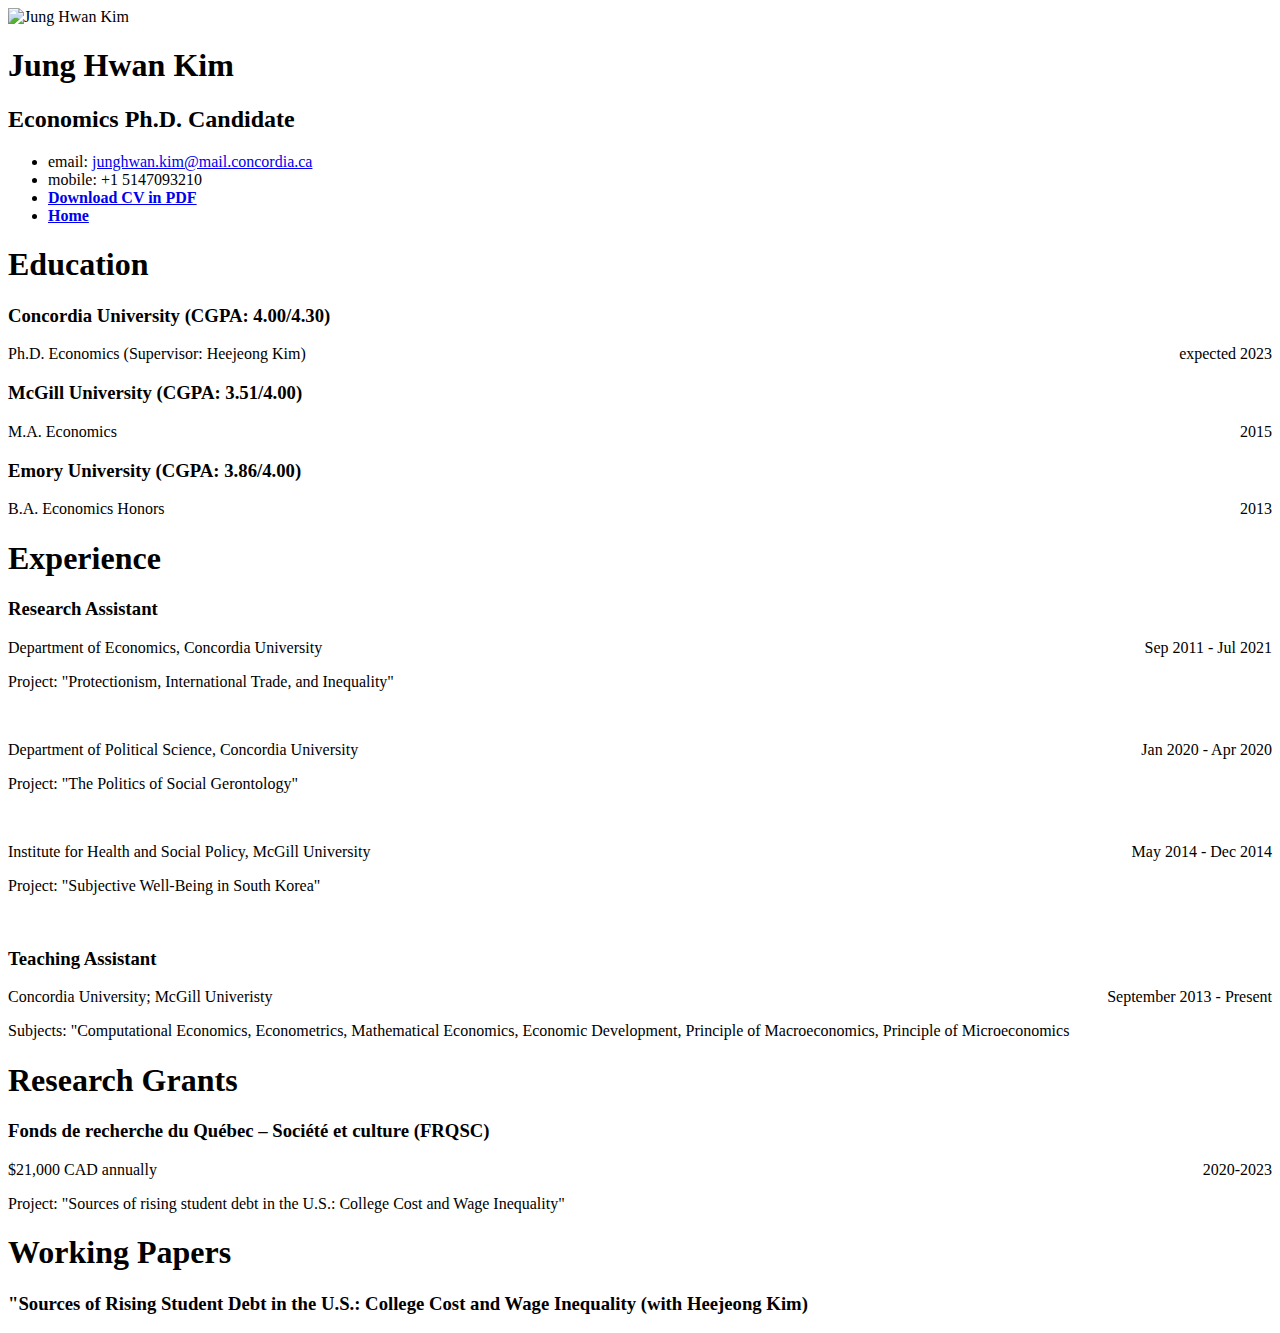
==== CV.html @ 9af3f4ea "Update CV.html" ====
<!DOCTYPE html>
<html>
<head>
<title>Jung Hwan Kim - Curriculum Vitae</title>

<meta name="viewport" content="width=device-width"/>
<meta name="description" content="The Curriculum Vitae of Jung Hwan Kim."/>
<meta charset="UTF-8"> 

<link rel="stylesheet" href="css/styles_cv.css">
<link href='http://fonts.googleapis.com/css?family=Rokkitt:400,700|Lato:400,300' rel='stylesheet' type='text/css'>

</head>
<body id="top">

<div id="cv" class="instaFade">
	<div class="mainDetails">
		<div id="headshot" class="quickFade">
			<img src="headshot.png" alt="Jung Hwan Kim" />		
		</div>
		
		<div id="name">
			<h1 class="quickFade delayTwo">Jung Hwan Kim</h1>
			<h2 class="quickFade delayThree">Economics Ph.D. Candidate</h2>
		</div>
		
		<div id="contactDetails" class="quickFade delayFour">
			<ul>
				<li>email: <a href="mailto:junghwan.kim@mail.concordia.ca" target="_blank">junghwan.kim@mail.concordia.ca</a></li>
				<li>mobile: +1 5147093210</li>
				<li><a href="cv_june2022_1.pdf"><b>Download CV in PDF</b></a></li>
				<li><a href="index.html"><b>Home</b></a></li>
			</ul>
		</div>
		<div class="clear"></div>
	</div>
	
	<div id="mainArea" class="quickFade delayFive">
		
		<section>
			<div class="sectionTitle">
				<h1>Education</h1>
			</div>
			
			<div class="sectionContent">
				<article>
					<h3>Concordia University (CGPA: 4.00/4.30) </h3>
					<p class="subDetails" style="text-align:left;"> Ph.D. Economics (Supervisor: Heejeong Kim)
						<span style="float:right;"> expected 2023
						</span>
					</p>
				</article>
				
				<article>
					<h3>McGill University (CGPA: 3.51/4.00) </h3>
					<p class="subDetails" style="text-align:left;"> M.A. Economics
						<span style="float:right;"> 2015
						</span>
					</p>
				</article>

				<article>
					<h3>Emory University (CGPA: 3.86/4.00) </h3>
					<p class="subDetails" style="text-align:left;"> B.A. Economics Honors
						<span style="float:right;"> 2013
						</span>
					</p>
				</article>
				
			</div>
			<div class="clear"></div>
		</section>	
		
		
		<section>
			<div class="sectionTitle">
				<h1>Experience</h1>
			</div>
			
			<div class="sectionContent">
				<article>
					<h3>Research Assistant</h3>
					<p class="subDetails" style="text-align:left;">Department of Economics, Concordia University
						<span style="float:right;"> Sep 2011 - Jul 2021
						</span>
					</p> 
					<p class="Details"> Project: "Protectionism, International Trade, and Inequality" </p><br>

					<p class="subDetails" style="text-align:left;">Department of Political Science, Concordia University
						<span style="float:right;"> Jan 2020 - Apr 2020
						</span>
					</p> 
					<p class="Details"> Project: "The Politics of Social Gerontology" </p><br>
					
					<p class="subDetails" style="text-align:left;">Institute for Health and Social Policy, McGill University
						<span style="float:right;"> May 2014 - Dec 2014
						</span>
					</p> 
        				<p class="Details"> Project: "Subjective Well-Being in South Korea" </p><br>				
				</article>
				
				<article>
					<h3>Teaching Assistant</h3>
					<p class="subDetails" style="text-align:left;"> Concordia University; McGill Univeristy
						<span style="float:right;"> September 2013 - Present
						</span>
					</p>
					<p class="Details"> Subjects: "Computational Economics, Econometrics, Mathematical Economics, 
						Economic Development, Principle of Macroeconomics, Principle of Microeconomics </p>
				</article>
			</div>
			<div class="clear"></div>
		</section>
			
		<section>
			<article>
				<div class="sectionTitle">
					<h1>Research Grants</h1>
				</div>
				
				<div class="sectionContent">
				<article>
					<h3>Fonds de recherche du Québec – Société et culture (FRQSC)</h3>
					<p class="subDetails" style="text-align:left;"> $21,000 CAD annually
						<span style="float:right;"> 2020-2023
						</span>
					</p>
					<p class="Details"> Project: "Sources of rising student debt in the U.S.: College Cost and Wage Inequality"</p>
				</article>
				</div>
			</article>
			<div class="clear"></div>
		</section>
		
		<section>
			<article>
				<div class="sectionTitle">
					<h1>Working Papers</h1>
				</div>
				
				<div class="sectionContent">
				<article>
					<h3>"Sources of Rising Student Debt in the U.S.: College Cost and Wage Inequality (with Heejeong Kim)</h3>
				</article>
				</div>
			</article>
			<div class="clear"></div>
		</section>
	</div>
</div>
</body>
</html>
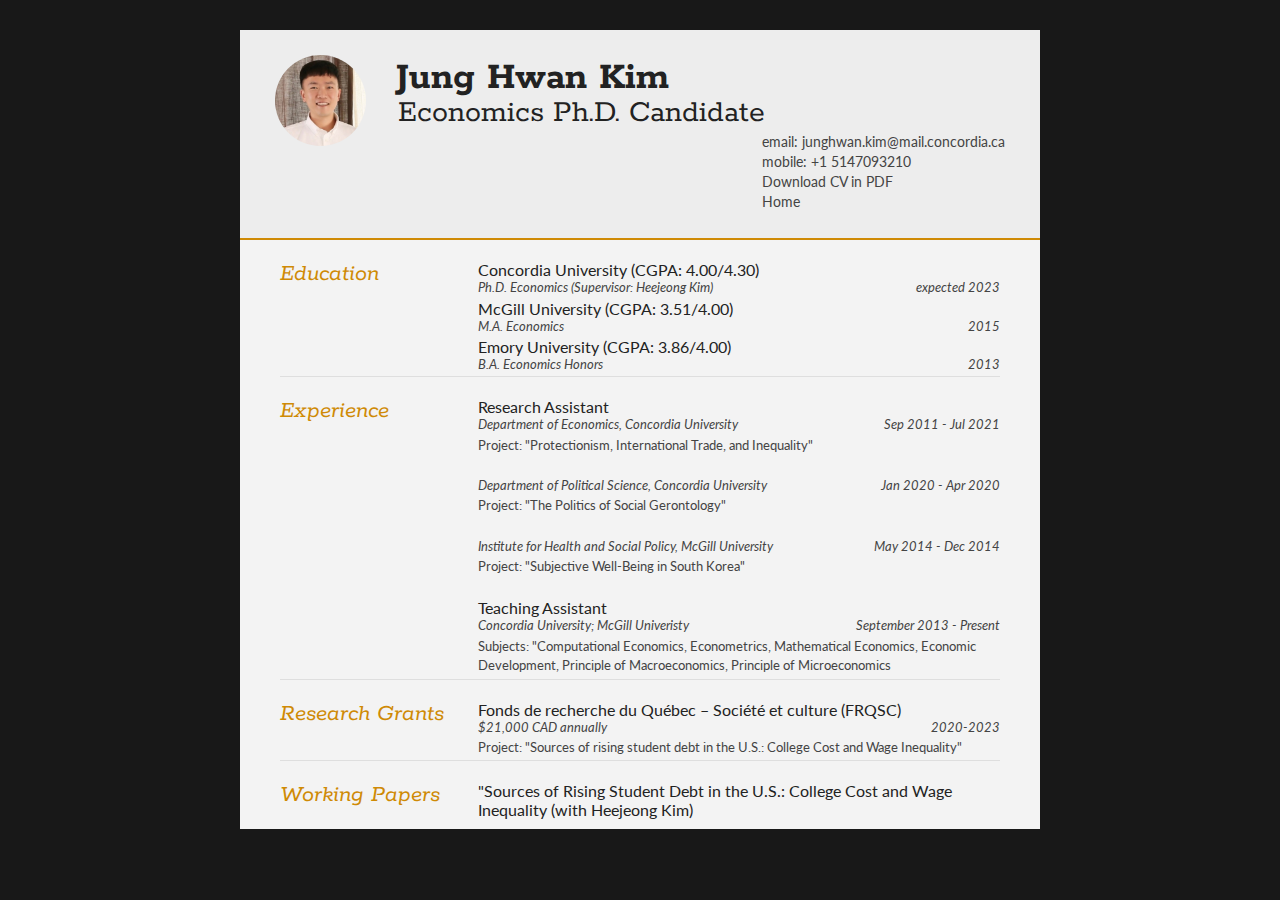
==== commit 1202dac4: "Update CV.html" ====
--- a/CV.html
+++ b/CV.html
@@ -16,7 +16,7 @@
 <div id="cv" class="instaFade">
 	<div class="mainDetails">
 		<div id="headshot" class="quickFade">
-			<img src="headshot.png" alt="Jung Hwan Kim" />		
+			<img src="/images/headshot.png" alt="Jung Hwan Kim" />		
 		</div>
 		
 		<div id="name">
--- a/css/styles_cv.css
+++ b/css/styles_cv.css
@@ -0,0 +1,379 @@
+html,body,div,span,object,iframe,h1,h2,h3,h4,h5,h6,p,blockquote,pre,abbr,address,cite,code,del,dfn,em,img,ins,kbd,q,samp,small,strong,sub,sup,var,b,i,dl,dt,dd,ol,ul,li,fieldset,form,label,legend,table,caption,tbody,tfoot,thead,tr,th,td,article,aside,canvas,details,figcaption,figure,footer,header,hgroup,menu,nav,section,summary,time,mark,audio,video {
+border:0;
+font:inherit;
+font-size:100%;
+margin:0;
+padding:0;
+vertical-align:baseline;
+}
+
+article,aside,details,figcaption,figure,footer,header,hgroup,menu,nav,section {
+display:block;
+}
+
+html, body {background: #181818; font-family: 'Lato', helvetica, arial, sans-serif; font-size: 16px; color: #222;}
+
+.clear {clear: both;}
+
+nav ul, footer ul {
+    font-family:'Helvetica', 'Arial', 'Sans-Serif';
+    padding: 0px;
+    list-style: none;
+    font-weight: bold;
+}
+nav ul li, footer ul li {
+    display: inline;
+    margin-right: 20px;
+}
+
+p {
+	font-size: 0.5em;
+	line-height: 1.3em;
+	margin-bottom: 13px;
+	color: #444;
+}
+
+#cv {
+	width: 90%;
+	max-width: 800px;
+	background: #f3f3f3;
+	margin: 30px auto;
+}
+
+.mainDetails {
+	padding: 25px 35px;
+	border-bottom: 2px solid #cf8a05;
+	background: #ededed;
+}
+
+#name h1 {
+	font-size: 2.5em;
+	font-weight: 700;
+	font-family: 'Rokkitt', Helvetica, Arial, sans-serif;
+	margin-bottom: -6px;
+}
+
+#name h2 {
+	font-size: 2em;
+	margin-left: 2px;
+	font-family: 'Rokkitt', Helvetica, Arial, sans-serif;
+}
+
+#name h3 {
+	font-size: 1.5em;
+	font-style: bold;
+	margin-left: 2px;
+	font-family: 'Rokkitt', Helvetica, Arial, sans-serif;
+}
+
+#mainArea {
+	padding: 0 40px;
+}
+
+#headshot {
+	width: 12.5%;
+	float: left;
+	margin-right: 30px;
+}
+
+#headshot img {
+	width: 100%;
+	height: auto;
+	-webkit-border-radius: 50px;
+	border-radius: 50px;
+}
+
+#name {
+	float: left;
+}
+
+#contactDetails {
+	float: right;
+}
+
+#contactDetails ul {
+	list-style-type: none;
+	font-size: 0.9em;
+	margin-top: 2px;
+}
+
+#contactDetails ul li {
+	margin-bottom: 3px;
+	color: #444;
+}
+
+#contactDetails ul li a, a[href^=tel] {
+	color: #444; 
+	text-decoration: none;
+	-webkit-transition: all .3s ease-in;
+	-moz-transition: all .3s ease-in;
+	-o-transition: all .3s ease-in;
+	-ms-transition: all .3s ease-in;
+	transition: all .3s ease-in;
+}
+
+#contactDetails ul li a:hover { 
+	color: #cf8a05;
+}
+
+
+section {
+	border-top: 1px solid #dedede;
+	padding: 20px 0 0;
+}
+
+section:first-child {
+	border-top: 0;
+}
+
+section:last-child {
+	padding: 20px 0 10px;
+}
+
+.sectionTitle {
+	float: left;
+	width: 25%;
+}
+
+.sectionContent {
+	float: right;
+	width: 72.5%;
+}
+
+.sectionTitle h1 {
+	font-family: 'Rokkitt', Helvetica, Arial, sans-serif;
+	font-style: italic;
+	font-size: 1.5em;
+	color: #cf8a05;
+}
+
+.sectionContent h2 {
+	font-family: 'Rokkitt', Helvetica, Arial, sans-serif;
+	font-size: 1.5em;
+	margin-bottom: -2px;
+}
+
+.subDetails {
+	font-size: 0.8em;
+	font-style: italic;
+	margin-bottom: 3px;
+}
+
+.Details {
+	font-size: 0.8em;
+	line-height: 1.5em;
+	margin-bottom: 3px;
+}
+
+.keySkills {
+	list-style-type: none;
+	-moz-column-count:3;
+	-webkit-column-count:3;
+	column-count:3;
+	margin-bottom: 20px;
+	font-size: 1em;
+	color: #444;
+}
+
+.keySkills ul li {
+	margin-bottom: 3px;
+}
+
+@media all and (min-width: 602px) and (max-width: 800px) {
+	#headshot {
+		display: none;
+	}
+	
+	.keySkills {
+	-moz-column-count:2;
+	-webkit-column-count:2;
+	column-count:2;
+	}
+}
+
+@media all and (max-width: 601px) {
+	#cv {
+		width: 95%;
+		margin: 10px auto;
+		min-width: 280px;
+	}
+	
+	#headshot {
+		display: none;
+	}
+	
+	#name, #contactDetails {
+		float: none;
+		width: 100%;
+		text-align: center;
+	}
+	
+	.sectionTitle, .sectionContent {
+		float: none;
+		width: 100%;
+	}
+	
+	.sectionTitle {
+		margin-left: -2px;
+		font-size: 1.25em;
+	}
+	
+	.keySkills {
+		-moz-column-count:2;
+		-webkit-column-count:2;
+		column-count:2;
+	}
+}
+
+@media all and (max-width: 480px) {
+	.mainDetails {
+		padding: 15px 15px;
+	}
+	
+	section {
+		padding: 15px 0 0;
+	}
+	
+	#mainArea {
+		padding: 0 25px;
+	}
+
+	
+	.keySkills {
+	-moz-column-count:1;
+	-webkit-column-count:1;
+	column-count:1;
+	}
+	
+	#name h1 {
+		line-height: .8em;
+		margin-bottom: 4px;
+	}
+}
+
+@media print {
+    #cv {
+        width: 100%;
+    }
+}
+
+@-webkit-keyframes reset {
+	0% {
+		opacity: 0;
+	}
+	100% {
+		opacity: 0;
+	}
+}
+
+@-webkit-keyframes fade-in {
+	0% {
+		opacity: 0;
+	}
+	40% {
+		opacity: 0;
+	}
+	100% {
+		opacity: 1;
+	}
+}
+
+@-moz-keyframes reset {
+	0% {
+		opacity: 0;
+	}
+	100% {
+		opacity: 0;
+	}
+}
+
+@-moz-keyframes fade-in {
+	0% {
+		opacity: 0;
+	}
+	40% {
+		opacity: 0;
+	}
+	100% {
+		opacity: 1;
+	}
+}
+
+@keyframes reset {
+	0% {
+		opacity: 0;
+	}
+	100% {
+		opacity: 0;
+	}
+}
+
+@keyframes fade-in {
+	0% {
+		opacity: 0;
+	}
+	40% {
+		opacity: 0;
+	}
+	100% {
+		opacity: 1;
+	}
+}
+
+.instaFade {
+    -webkit-animation-name: reset, fade-in;
+    -webkit-animation-duration: 1.5s;
+    -webkit-animation-timing-function: ease-in;
+	
+	-moz-animation-name: reset, fade-in;
+    -moz-animation-duration: 1.5s;
+    -moz-animation-timing-function: ease-in;
+	
+	animation-name: reset, fade-in;
+    animation-duration: 1.5s;
+    animation-timing-function: ease-in;
+}
+
+.quickFade {
+    -webkit-animation-name: reset, fade-in;
+    -webkit-animation-duration: 2.5s;
+    -webkit-animation-timing-function: ease-in;
+	
+	-moz-animation-name: reset, fade-in;
+    -moz-animation-duration: 2.5s;
+    -moz-animation-timing-function: ease-in;
+	
+	animation-name: reset, fade-in;
+    animation-duration: 2.5s;
+    animation-timing-function: ease-in;
+}
+ 
+.delayOne {
+	-webkit-animation-delay: 0, .5s;
+	-moz-animation-delay: 0, .5s;
+	animation-delay: 0, .5s;
+}
+
+.delayTwo {
+	-webkit-animation-delay: 0, 1s;
+	-moz-animation-delay: 0, 1s;
+	animation-delay: 0, 1s;
+}
+
+.delayThree {
+	-webkit-animation-delay: 0, 1.5s;
+	-moz-animation-delay: 0, 1.5s;
+	animation-delay: 0, 1.5s;
+}
+
+.delayFour {
+	-webkit-animation-delay: 0, 2s;
+	-moz-animation-delay: 0, 2s;
+	animation-delay: 0, 2s;
+}
+
+.delayFive {
+	-webkit-animation-delay: 0, 2.5s;
+	-moz-animation-delay: 0, 2.5s;
+	animation-delay: 0, 2.5s;
+}
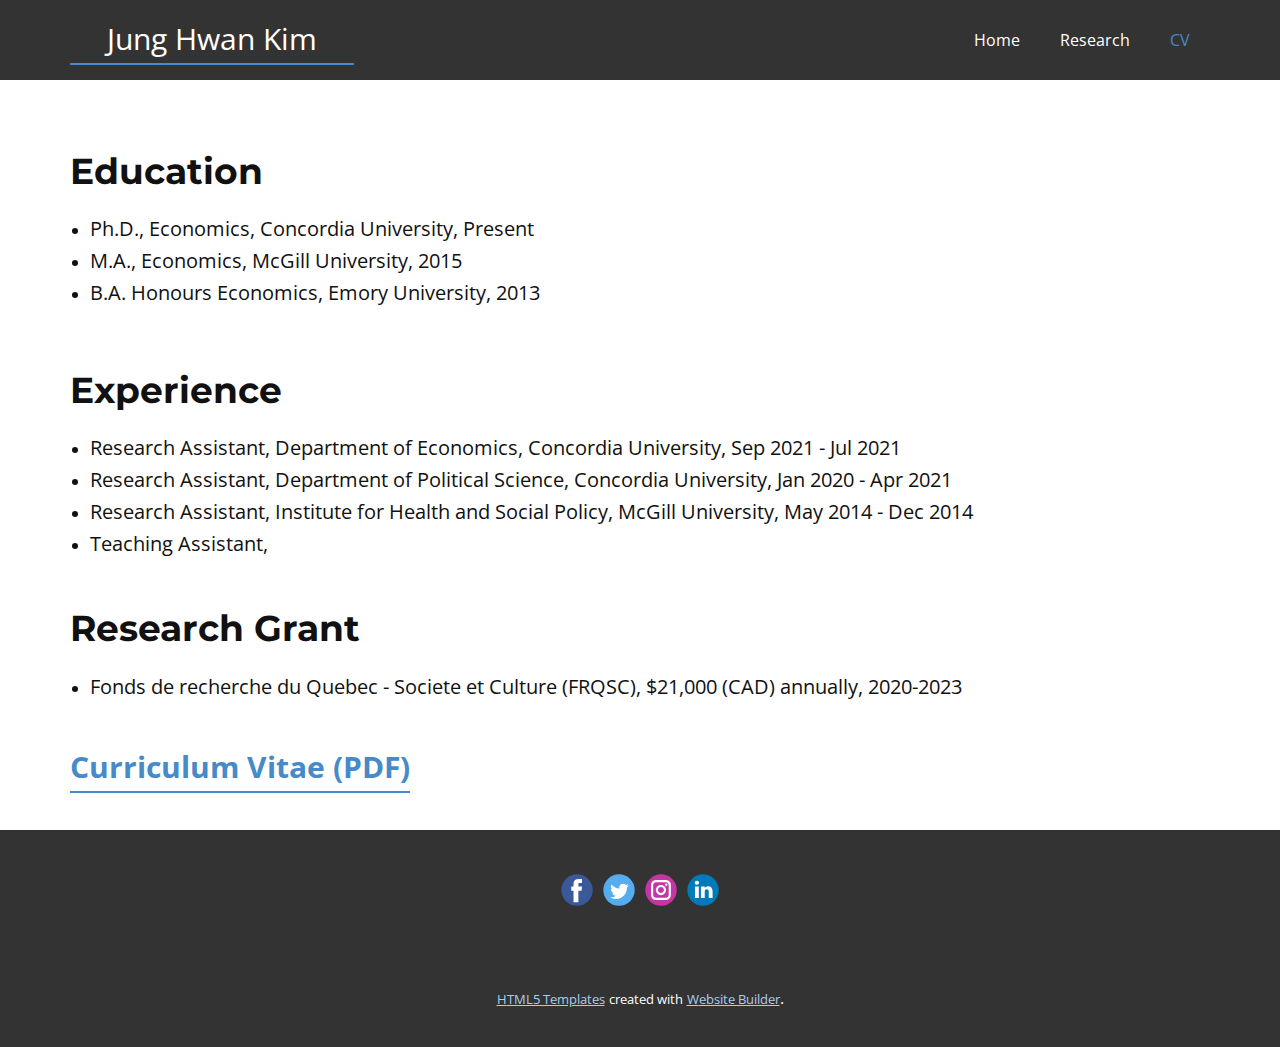
==== commit 3b5f27c6: "Add files via upload" ====
--- a/CV.html
+++ b/CV.html
@@ -1,152 +1,146 @@
 <!DOCTYPE html>
-<html>
-<head>
-<title>Jung Hwan Kim - Curriculum Vitae</title>
-
-<meta name="viewport" content="width=device-width"/>
-<meta name="description" content="The Curriculum Vitae of Jung Hwan Kim."/>
-<meta charset="UTF-8"> 
-
-<link rel="stylesheet" href="css/styles_cv.css">
-<link href='http://fonts.googleapis.com/css?family=Rokkitt:400,700|Lato:400,300' rel='stylesheet' type='text/css'>
-
-</head>
-<body id="top">
-
-<div id="cv" class="instaFade">
-	<div class="mainDetails">
-		<div id="headshot" class="quickFade">
-			<img src="/images/headshot.png" alt="Jung Hwan Kim" />		
-		</div>
-		
-		<div id="name">
-			<h1 class="quickFade delayTwo">Jung Hwan Kim</h1>
-			<h2 class="quickFade delayThree">Economics Ph.D. Candidate</h2>
-		</div>
-		
-		<div id="contactDetails" class="quickFade delayFour">
-			<ul>
-				<li>email: <a href="mailto:junghwan.kim@mail.concordia.ca" target="_blank">junghwan.kim@mail.concordia.ca</a></li>
-				<li>mobile: +1 5147093210</li>
-				<li><a href="cv_june2022_1.pdf"><b>Download CV in PDF</b></a></li>
-				<li><a href="index.html"><b>Home</b></a></li>
-			</ul>
-		</div>
-		<div class="clear"></div>
-	</div>
-	
-	<div id="mainArea" class="quickFade delayFive">
-		
-		<section>
-			<div class="sectionTitle">
-				<h1>Education</h1>
-			</div>
-			
-			<div class="sectionContent">
-				<article>
-					<h3>Concordia University (CGPA: 4.00/4.30) </h3>
-					<p class="subDetails" style="text-align:left;"> Ph.D. Economics (Supervisor: Heejeong Kim)
-						<span style="float:right;"> expected 2023
-						</span>
-					</p>
-				</article>
-				
-				<article>
-					<h3>McGill University (CGPA: 3.51/4.00) </h3>
-					<p class="subDetails" style="text-align:left;"> M.A. Economics
-						<span style="float:right;"> 2015
-						</span>
-					</p>
-				</article>
-
-				<article>
-					<h3>Emory University (CGPA: 3.86/4.00) </h3>
-					<p class="subDetails" style="text-align:left;"> B.A. Economics Honors
-						<span style="float:right;"> 2013
-						</span>
-					</p>
-				</article>
-				
-			</div>
-			<div class="clear"></div>
-		</section>	
-		
-		
-		<section>
-			<div class="sectionTitle">
-				<h1>Experience</h1>
-			</div>
-			
-			<div class="sectionContent">
-				<article>
-					<h3>Research Assistant</h3>
-					<p class="subDetails" style="text-align:left;">Department of Economics, Concordia University
-						<span style="float:right;"> Sep 2011 - Jul 2021
-						</span>
-					</p> 
-					<p class="Details"> Project: "Protectionism, International Trade, and Inequality" </p><br>
-
-					<p class="subDetails" style="text-align:left;">Department of Political Science, Concordia University
-						<span style="float:right;"> Jan 2020 - Apr 2020
-						</span>
-					</p> 
-					<p class="Details"> Project: "The Politics of Social Gerontology" </p><br>
-					
-					<p class="subDetails" style="text-align:left;">Institute for Health and Social Policy, McGill University
-						<span style="float:right;"> May 2014 - Dec 2014
-						</span>
-					</p> 
-        				<p class="Details"> Project: "Subjective Well-Being in South Korea" </p><br>				
-				</article>
-				
-				<article>
-					<h3>Teaching Assistant</h3>
-					<p class="subDetails" style="text-align:left;"> Concordia University; McGill Univeristy
-						<span style="float:right;"> September 2013 - Present
-						</span>
-					</p>
-					<p class="Details"> Subjects: "Computational Economics, Econometrics, Mathematical Economics, 
-						Economic Development, Principle of Macroeconomics, Principle of Microeconomics </p>
-				</article>
-			</div>
-			<div class="clear"></div>
-		</section>
-			
-		<section>
-			<article>
-				<div class="sectionTitle">
-					<h1>Research Grants</h1>
-				</div>
-				
-				<div class="sectionContent">
-				<article>
-					<h3>Fonds de recherche du Québec – Société et culture (FRQSC)</h3>
-					<p class="subDetails" style="text-align:left;"> $21,000 CAD annually
-						<span style="float:right;"> 2020-2023
-						</span>
-					</p>
-					<p class="Details"> Project: "Sources of rising student debt in the U.S.: College Cost and Wage Inequality"</p>
-				</article>
-				</div>
-			</article>
-			<div class="clear"></div>
-		</section>
-		
-		<section>
-			<article>
-				<div class="sectionTitle">
-					<h1>Working Papers</h1>
-				</div>
-				
-				<div class="sectionContent">
-				<article>
-					<h3>"Sources of Rising Student Debt in the U.S.: College Cost and Wage Inequality (with Heejeong Kim)</h3>
-				</article>
-				</div>
-			</article>
-			<div class="clear"></div>
-		</section>
-	</div>
-</div>
-</body>
-</html>
+<html style="font-size: 16px;" lang="en"><head>
+    <meta name="viewport" content="width=device-width, initial-scale=1.0">
+    <meta charset="utf-8">
+    <meta name="keywords" content="">
+    <meta name="description" content="">
+    <title>CV</title>
+    <link rel="stylesheet" href="nicepage.css" media="screen">
+<link rel="stylesheet" href="CV.css" media="screen">
+    <script class="u-script" type="text/javascript" src="jquery.js" defer=""></script>
+    <script class="u-script" type="text/javascript" src="nicepage.js" defer=""></script>
+    <meta name="generator" content="Nicepage 4.13.4, nicepage.com">
+    <link id="u-theme-google-font" rel="stylesheet" href="https://fonts.googleapis.com/css?family=Roboto:100,100i,300,300i,400,400i,500,500i,700,700i,900,900i|Open+Sans:300,300i,400,400i,500,500i,600,600i,700,700i,800,800i">
+    <link id="u-page-google-font" rel="stylesheet" href="https://fonts.googleapis.com/css?family=Montserrat:100,100i,200,200i,300,300i,400,400i,500,500i,600,600i,700,700i,800,800i,900,900i">
+    
+    
+    
+    <script type="application/ld+json">{
+		"@context": "http://schema.org",
+		"@type": "Organization",
+		"name": "",
+		"sameAs": [
+				"https://www.linkedin.com/in/junghwankim31/"
+		]
+}</script>
+    <meta name="theme-color" content="#478ac9">
+    <meta property="og:title" content="CV">
+    <meta property="og:type" content="website">
+  </head>
+  <body class="u-body u-xl-mode"><header class="u-clearfix u-grey-80 u-header u-header" id="sec-07c5"><div class="u-clearfix u-sheet u-sheet-1">
+        <nav class="u-menu u-menu-dropdown u-offcanvas u-menu-1">
+          <div class="menu-collapse" style="font-size: 1rem; letter-spacing: 0px;">
+            <a class="u-button-style u-custom-left-right-menu-spacing u-custom-padding-bottom u-custom-top-bottom-menu-spacing u-nav-link u-text-active-palette-1-base u-text-hover-palette-2-base" href="#">
+              <svg class="u-svg-link" viewBox="0 0 24 24"><use xmlns:xlink="http://www.w3.org/1999/xlink" xlink:href="#menu-hamburger"></use></svg>
+              <svg class="u-svg-content" version="1.1" id="menu-hamburger" viewBox="0 0 16 16" x="0px" y="0px" xmlns:xlink="http://www.w3.org/1999/xlink" xmlns="http://www.w3.org/2000/svg"><g><rect y="1" width="16" height="2"></rect><rect y="7" width="16" height="2"></rect><rect y="13" width="16" height="2"></rect>
+</g></svg>
+            </a>
+          </div>
+          <div class="u-custom-menu u-nav-container">
+            <ul class="u-nav u-unstyled u-nav-1"><li class="u-nav-item"><a class="u-button-style u-nav-link u-text-active-palette-1-base u-text-hover-palette-2-base" href="Home.html" style="padding: 10px 20px;">Home</a>
+</li><li class="u-nav-item"><a class="u-button-style u-nav-link u-text-active-palette-1-base u-text-hover-palette-2-base" href="Research.html" style="padding: 10px 20px;">Research</a>
+</li><li class="u-nav-item"><a class="u-button-style u-nav-link u-text-active-palette-1-base u-text-hover-palette-2-base" href="CV.html" style="padding: 10px 20px;">CV</a>
+</li></ul>
+          </div>
+          <div class="u-custom-menu u-nav-container-collapse">
+            <div class="u-black u-container-style u-inner-container-layout u-opacity u-opacity-95 u-sidenav">
+              <div class="u-inner-container-layout u-sidenav-overflow">
+                <div class="u-menu-close"></div>
+                <ul class="u-align-center u-nav u-popupmenu-items u-unstyled u-nav-2"><li class="u-nav-item"><a class="u-button-style u-nav-link" href="Home.html">Home</a>
+</li><li class="u-nav-item"><a class="u-button-style u-nav-link" href="Research.html">Research</a>
+</li><li class="u-nav-item"><a class="u-button-style u-nav-link" href="CV.html">CV</a>
+</li></ul>
+              </div>
+            </div>
+            <div class="u-black u-menu-overlay u-opacity u-opacity-70"></div>
+          </div>
+        </nav>
+        <a href="Home.html" data-page-id="761723716" class="u-active-none u-border-2 u-border-palette-1-base u-bottom-left-radius-0 u-bottom-right-radius-0 u-btn u-btn-rectangle u-button-style u-hover-none u-none u-radius-0 u-text-body-alt-color u-top-left-radius-0 u-top-right-radius-0 u-btn-1">Jung Hwan Kim</a>
+      </div></header> 
+    <section class="u-align-left u-clearfix u-section-1" id="sec-2576">
+      <div class="u-clearfix u-sheet u-sheet-1">
+        <h3 class="u-custom-font u-font-montserrat u-text u-text-1">Education</h3>
+        <ul class="u-text u-text-2">
+          <li>
+            <span style="font-size: 1.25rem;">Ph.D., Economics, Concordia University, Present</span>
+          </li>
+          <li>
+            <span style="font-size: 20px;">M.A., Economics, McGill University, 2015</span>
+          </li>
+          <li>
+            <span style="font-size: 20px;">B.A. Honours Economics, Emory University, 2013</span>
+          </li>
+        </ul>
+        <div class="u-expanded-width u-list u-list-1">
+          <div class="u-repeater u-repeater-1"></div>
+        </div>
+        <h3 class="u-custom-font u-font-montserrat u-text u-text-3">Experience</h3>
+        <ul class="u-text u-text-4">
+          <li>
+            <span style="font-size: 1.25rem;">Research Assistant, Department of Economics, Concordia University, Sep 2021 - Jul 2021</span>
+          </li>
+          <li>
+            <span style="font-size: 1.25rem;">Research Assistant, Department of Political Science, Concordia University, Jan 2020 - Apr 2021<br>
+            </span>
+          </li>
+          <li>
+            <span style="font-size: 1.25rem;">Research Assistant, Institute for Health and Social Policy, McGill University, May 2014 - Dec 2014</span>
+          </li>
+          <li>
+            <span style="font-size: 1.25rem;">Teaching Assistant,</span>
+          </li>
+        </ul>
+        <div class="u-expanded-width u-list u-list-2">
+          <div class="u-repeater u-repeater-2"></div>
+        </div>
+        <h3 class="u-custom-font u-font-montserrat u-text u-text-5">Research Grant</h3>
+        <ul class="u-text u-text-6">
+          <li>
+            <span style="font-size: 20px;"> Fonds de recherche du Quebec - Societe et Culture (FRQSC), $21,000 (CAD) annually, 2020-2023</span>
+          </li>
+        </ul>
+      </div>
+    </section>
+    <section class="u-clearfix u-section-2" id="sec-8c6c">
+      <div class="u-clearfix u-sheet u-sheet-1">
+        <a href="files/cv_june2022_1.pdf" class="u-active-none u-border-2 u-border-palette-1-base u-bottom-left-radius-0 u-bottom-right-radius-0 u-btn u-btn-rectangle u-button-style u-file-link u-hover-none u-none u-radius-0 u-top-left-radius-0 u-top-right-radius-0 u-btn-1">Curriculum Vitae (PDF)<span style="font-size: 1.875rem;"></span>
+        </a>
+      </div>
+    </section>
+    
+    
+    <footer class="u-clearfix u-footer u-grey-80" id="sec-a5a2"><div class="u-clearfix u-sheet u-sheet-1">
+        <div class="u-align-left u-social-icons u-spacing-10 u-social-icons-1">
+          <a class="u-social-url" title="facebook" target="_blank" href=""><span class="u-icon u-social-facebook u-social-icon u-icon-1"><svg class="u-svg-link" preserveAspectRatio="xMidYMin slice" viewBox="0 0 112 112" style=""><use xmlns:xlink="http://www.w3.org/1999/xlink" xlink:href="#svg-f251"></use></svg><svg class="u-svg-content" viewBox="0 0 112 112" x="0" y="0" id="svg-f251"><circle fill="currentColor" cx="56.1" cy="56.1" r="55"></circle><path fill="#FFFFFF" d="M73.5,31.6h-9.1c-1.4,0-3.6,0.8-3.6,3.9v8.5h12.6L72,58.3H60.8v40.8H43.9V58.3h-8V43.9h8v-9.2
+            c0-6.7,3.1-17,17-17h12.5v13.9H73.5z"></path></svg></span>
+          </a>
+          <a class="u-social-url" title="twitter" target="_blank" href=""><span class="u-icon u-social-icon u-social-twitter u-icon-2"><svg class="u-svg-link" preserveAspectRatio="xMidYMin slice" viewBox="0 0 112 112" style=""><use xmlns:xlink="http://www.w3.org/1999/xlink" xlink:href="#svg-eaf7"></use></svg><svg class="u-svg-content" viewBox="0 0 112 112" x="0" y="0" id="svg-eaf7"><circle fill="currentColor" class="st0" cx="56.1" cy="56.1" r="55"></circle><path fill="#FFFFFF" d="M83.8,47.3c0,0.6,0,1.2,0,1.7c0,17.7-13.5,38.2-38.2,38.2C38,87.2,31,85,25,81.2c1,0.1,2.1,0.2,3.2,0.2
+            c6.3,0,12.1-2.1,16.7-5.7c-5.9-0.1-10.8-4-12.5-9.3c0.8,0.2,1.7,0.2,2.5,0.2c1.2,0,2.4-0.2,3.5-0.5c-6.1-1.2-10.8-6.7-10.8-13.1
+            c0-0.1,0-0.1,0-0.2c1.8,1,3.9,1.6,6.1,1.7c-3.6-2.4-6-6.5-6-11.2c0-2.5,0.7-4.8,1.8-6.7c6.6,8.1,16.5,13.5,27.6,14
+            c-0.2-1-0.3-2-0.3-3.1c0-7.4,6-13.4,13.4-13.4c3.9,0,7.3,1.6,9.8,4.2c3.1-0.6,5.9-1.7,8.5-3.3c-1,3.1-3.1,5.8-5.9,7.4
+            c2.7-0.3,5.3-1,7.7-2.1C88.7,43,86.4,45.4,83.8,47.3z"></path></svg></span>
+          </a>
+          <a class="u-social-url" title="instagram" target="_blank" href=""><span class="u-icon u-social-icon u-social-instagram u-icon-3"><svg class="u-svg-link" preserveAspectRatio="xMidYMin slice" viewBox="0 0 112 112" style=""><use xmlns:xlink="http://www.w3.org/1999/xlink" xlink:href="#svg-5c97"></use></svg><svg class="u-svg-content" viewBox="0 0 112 112" x="0" y="0" id="svg-5c97"><circle fill="currentColor" cx="56.1" cy="56.1" r="55"></circle><path fill="#FFFFFF" d="M55.9,38.2c-9.9,0-17.9,8-17.9,17.9C38,66,46,74,55.9,74c9.9,0,17.9-8,17.9-17.9C73.8,46.2,65.8,38.2,55.9,38.2
+            z M55.9,66.4c-5.7,0-10.3-4.6-10.3-10.3c-0.1-5.7,4.6-10.3,10.3-10.3c5.7,0,10.3,4.6,10.3,10.3C66.2,61.8,61.6,66.4,55.9,66.4z"></path><path fill="#FFFFFF" d="M74.3,33.5c-2.3,0-4.2,1.9-4.2,4.2s1.9,4.2,4.2,4.2s4.2-1.9,4.2-4.2S76.6,33.5,74.3,33.5z"></path><path fill="#FFFFFF" d="M73.1,21.3H38.6c-9.7,0-17.5,7.9-17.5,17.5v34.5c0,9.7,7.9,17.6,17.5,17.6h34.5c9.7,0,17.5-7.9,17.5-17.5V38.8
+            C90.6,29.1,82.7,21.3,73.1,21.3z M83,73.3c0,5.5-4.5,9.9-9.9,9.9H38.6c-5.5,0-9.9-4.5-9.9-9.9V38.8c0-5.5,4.5-9.9,9.9-9.9h34.5
+            c5.5,0,9.9,4.5,9.9,9.9V73.3z"></path></svg></span>
+          </a>
+          <a class="u-social-url" title="linkedin" target="_blank" href="https://www.linkedin.com/in/junghwankim31/"><span class="u-icon u-social-icon u-social-linkedin u-icon-4"><svg class="u-svg-link" preserveAspectRatio="xMidYMin slice" viewBox="0 0 112 112" style=""><use xmlns:xlink="http://www.w3.org/1999/xlink" xlink:href="#svg-d236"></use></svg><svg class="u-svg-content" viewBox="0 0 112 112" x="0" y="0" id="svg-d236"><circle fill="currentColor" cx="56.1" cy="56.1" r="55"></circle><path fill="#FFFFFF" d="M41.3,83.7H27.9V43.4h13.4V83.7z M34.6,37.9L34.6,37.9c-4.6,0-7.5-3.1-7.5-7c0-4,3-7,7.6-7s7.4,3,7.5,7
+            C42.2,34.8,39.2,37.9,34.6,37.9z M89.6,83.7H76.2V62.2c0-5.4-1.9-9.1-6.8-9.1c-3.7,0-5.9,2.5-6.9,4.9c-0.4,0.9-0.4,2.1-0.4,3.3v22.5
+            H48.7c0,0,0.2-36.5,0-40.3h13.4v5.7c1.8-2.7,5-6.7,12.1-6.7c8.8,0,15.4,5.8,15.4,18.1V83.7z"></path></svg></span>
+          </a>
+        </div>
+      </div></footer>
+    <section class="u-backlink u-clearfix u-grey-80">
+      <a class="u-link" href="https://nicepage.com/html5-template" target="_blank">
+        <span>HTML5 Templates</span>
+      </a>
+      <p class="u-text">
+        <span>created with</span>
+      </p>
+      <a class="u-link" href="https://nicepage.com/website-builder" target="_blank">
+        <span>Website Builder</span>
+      </a>. 
+    </section>
+  
+</body></html>--- a/nicepage.css
+++ b/nicepage.css
@@ -0,0 +1,37042 @@
+/*begin-commonstyles library*//*!
+ * froala_editor v4.0.6 (https://www.froala.com/wysiwyg-editor)
+ * License https://froala.com/wysiwyg-editor/terms/
+ * Copyright 2014-2021 Froala Labs
+ */
+
+.fr-clearfix::after {
+  clear: both;
+  display: block;
+  content: "";
+  height: 0; }
+
+.fr-hide-by-clipping {
+  position: absolute;
+  width: 1px;
+  height: 1px;
+  padding: 0;
+  margin: -1px;
+  overflow: hidden;
+  clip: rect(0, 0, 0, 0);
+  border: 0; }
+
+.fr-view img.fr-rounded, .fr-view .fr-img-caption.fr-rounded img {
+  border-radius: 10px;
+  -moz-border-radius: 10px;
+  -webkit-border-radius: 10px;
+  -moz-background-clip: padding;
+  -webkit-background-clip: padding-box;
+  background-clip: padding-box; }
+
+.fr-view img.fr-shadow, .fr-view .fr-img-caption.fr-shadow img {
+  -webkit-box-shadow: 10px 10px 5px 0px #cccccc;
+  -moz-box-shadow: 10px 10px 5px 0px #cccccc;
+  box-shadow: 10px 10px 5px 0px #cccccc; }
+
+.fr-view img.fr-bordered, .fr-view .fr-img-caption.fr-bordered img {
+  border: solid 5px #CCC; }
+
+.fr-view img.fr-bordered {
+  -webkit-box-sizing: content-box;
+  -moz-box-sizing: content-box;
+  box-sizing: content-box; }
+
+.fr-view .fr-img-caption.fr-bordered img {
+  -webkit-box-sizing: border-box;
+  -moz-box-sizing: border-box;
+  box-sizing: border-box; }
+
+.fr-view {
+  word-wrap: break-word; }
+  .fr-view span[style~="color:"] a {
+    color: inherit; }
+  .fr-view strong {
+    font-weight: 700; }
+  .fr-view table[border='0'] td:not([class]), .fr-view table[border='0'] th:not([class]), .fr-view table[border='0'] td[class=""], .fr-view table[border='0'] th[class=""] {
+    border-width: 0px; }
+  .fr-view table {
+    border: none;
+    border-collapse: collapse;
+    empty-cells: show;
+    max-width: 100%; }
+    .fr-view table td {
+      min-width: 5px; }
+    .fr-view table.fr-dashed-borders td, .fr-view table.fr-dashed-borders th {
+      border-style: dashed; }
+    .fr-view table.fr-alternate-rows tbody tr:nth-child(2n) {
+      background: whitesmoke; }
+    .fr-view table td, .fr-view table th {
+      border: 1px solid #DDD; }
+      .fr-view table td:empty, .fr-view table th:empty {
+        height: 20px; }
+      .fr-view table td.fr-highlighted, .fr-view table th.fr-highlighted {
+        border: 1px double red; }
+      .fr-view table td.fr-thick, .fr-view table th.fr-thick {
+        border-width: 2px; }
+    .fr-view table th {
+      background: #ececec; }
+  .fr-view hr {
+    clear: both;
+    user-select: none;
+    -o-user-select: none;
+    -moz-user-select: none;
+    -khtml-user-select: none;
+    -webkit-user-select: none;
+    -ms-user-select: none;
+    break-after: always;
+    page-break-after: always; }
+  .fr-view .fr-file {
+    position: relative; }
+    .fr-view .fr-file::after {
+      position: relative;
+      content: "\1F4CE";
+      font-weight: normal; }
+  .fr-view pre {
+    white-space: pre-wrap;
+    word-wrap: break-word;
+    overflow: visible; }
+/*  .fr-view[dir="rtl"] blockquote {
+    border-left: none;
+    border-right: solid 2px #5E35B1;
+    margin-right: 0;
+    padding-right: 5px;
+    padding-left: 0; }
+    .fr-view[dir="rtl"] blockquote blockquote {
+      border-color: #00BCD4; }
+      .fr-view[dir="rtl"] blockquote blockquote blockquote {
+        border-color: #43A047; }
+  .fr-view blockquote {
+    border-left: solid 2px #5E35B1;
+    margin-left: 0;
+    padding-left: 5px;
+    color: #5E35B1; }
+    .fr-view blockquote blockquote {
+      border-color: #00BCD4;
+      color: #00BCD4; }
+      .fr-view blockquote blockquote blockquote {
+        border-color: #43A047;
+        color: #43A047; } */
+  .fr-view span.fr-emoticon {
+    font-weight: normal;
+    font-family: "Apple Color Emoji","Segoe UI Emoji","NotoColorEmoji","Segoe UI Symbol","Android Emoji","EmojiSymbols";
+    display: inline;
+    line-height: 0; }
+    .fr-view span.fr-emoticon.fr-emoticon-img {
+      background-repeat: no-repeat !important;
+      font-size: inherit;
+      height: 1em;
+      width: 1em;
+      min-height: 20px;
+      min-width: 20px;
+      display: inline-block;
+      margin: -.1em .1em .1em;
+      line-height: 1;
+      vertical-align: middle; }
+  .fr-view .fr-text-gray {
+    color: #AAA !important; }
+  .fr-view .fr-text-bordered {
+    border-top: solid 1px #222;
+    border-bottom: solid 1px #222;
+    padding: 10px 0; }
+  .fr-view .fr-text-spaced {
+    letter-spacing: 1px; }
+  .fr-view .fr-text-uppercase {
+    text-transform: uppercase; }
+  .fr-view .fr-class-highlighted {
+    background-color: #ffff00; }
+  .fr-view .fr-class-code {
+    border-color: #cccccc;
+    border-radius: 2px;
+    -moz-border-radius: 2px;
+    -webkit-border-radius: 2px;
+    -moz-background-clip: padding;
+    -webkit-background-clip: padding-box;
+    background-clip: padding-box;
+    background: #f5f5f5;
+    padding: 10px;
+    font-family: "Courier New", Courier, monospace; }
+  .fr-view .fr-class-transparency {
+    opacity: 0.5; }
+  .fr-view img {
+    position: relative;
+    max-width: 100%; }
+    .fr-view img.fr-dib {
+      margin: 10px auto;
+      display: block;
+      float: none;
+      vertical-align: top; }
+      .fr-view img.fr-dib.fr-fil {
+        margin-left: 0;
+        text-align: left; }
+      .fr-view img.fr-dib.fr-fir {
+        margin-right: 0;
+        text-align: right; }
+    .fr-view img.fr-dii {
+      display: inline-block;
+      float: none;
+      vertical-align: bottom;
+      margin-left: 5px;
+      margin-right: 5px;
+      max-width: calc(100% - (2 * 5px)); }
+      .fr-view img.fr-dii.fr-fil {
+        float: left;
+        margin: 10px 15px 10px 0;
+        max-width: calc(100% - 5px); }
+      .fr-view img.fr-dii.fr-fir {
+        float: right;
+        margin: 10px 0 10px 15px;
+        max-width: calc(100% - 5px); }
+  .fr-view span.fr-img-caption {
+    position: relative;
+    max-width: 100%; }
+    .fr-view span.fr-img-caption.fr-dib {
+      margin: 5px auto;
+      display: block;
+      float: none;
+      vertical-align: top; }
+      .fr-view span.fr-img-caption.fr-dib.fr-fil {
+        margin-left: 0;
+        text-align: left; }
+      .fr-view span.fr-img-caption.fr-dib.fr-fir {
+        margin-right: 0;
+        text-align: right; }
+    .fr-view span.fr-img-caption.fr-dii {
+      display: inline-block;
+      float: none;
+      vertical-align: bottom;
+      margin-left: 5px;
+      margin-right: 5px;
+      max-width: calc(100% - (2 * 5px)); }
+      .fr-view span.fr-img-caption.fr-dii.fr-fil {
+        float: left;
+        margin: 5px 5px 5px 0;
+        max-width: calc(100% - 5px); }
+      .fr-view span.fr-img-caption.fr-dii.fr-fir {
+        float: right;
+        margin: 5px 0 5px 5px;
+        max-width: calc(100% - 5px); }
+  .fr-view .fr-video {
+    text-align: center;
+    position: relative; }
+    .fr-view .fr-video.fr-rv {
+      padding-bottom: 56.25%;
+      padding-top: 30px;
+      height: 0;
+      overflow: hidden; }
+      .fr-view .fr-video.fr-rv > iframe, .fr-view .fr-video.fr-rv object, .fr-view .fr-video.fr-rv embed {
+        position: absolute !important;
+        top: 0;
+        left: 0;
+        width: 100%;
+        height: 100%; }
+    .fr-view .fr-video > * {
+      -webkit-box-sizing: content-box;
+      -moz-box-sizing: content-box;
+      box-sizing: content-box;
+      max-width: 100%;
+      border: none; }
+    .fr-view .fr-video.fr-dvb {
+      display: block;
+      clear: both; }
+      .fr-view .fr-video.fr-dvb.fr-fvl {
+        text-align: left; }
+      .fr-view .fr-video.fr-dvb.fr-fvr {
+        text-align: right; }
+    .fr-view .fr-video.fr-dvi {
+      display: inline-block; }
+      .fr-view .fr-video.fr-dvi.fr-fvl {
+        float: left; }
+      .fr-view .fr-video.fr-dvi.fr-fvr {
+        float: right; }
+  .fr-view a.fr-strong {
+    font-weight: 700; }
+  .fr-view a.fr-green {
+    color: green; }
+  .fr-view .fr-img-caption {
+    text-align: center; }
+    .fr-view .fr-img-caption .fr-img-wrap {
+      padding: 0;
+      margin: auto;
+      text-align: center;
+      width: 100%; }
+      .fr-view .fr-img-caption .fr-img-wrap a {
+        display: block; }
+      .fr-view .fr-img-caption .fr-img-wrap img {
+        display: block;
+        margin: auto;
+        width: 100%; }
+      .fr-view .fr-img-caption .fr-img-wrap > span {
+        margin: auto;
+        display: block;
+        padding: 5px 5px 10px;
+        font-size: 14px;
+        font-weight: initial;
+        -webkit-box-sizing: border-box;
+        -moz-box-sizing: border-box;
+        box-sizing: border-box;
+        -webkit-opacity: 0.9;
+        -moz-opacity: 0.9;
+        opacity: 0.9;
+        -ms-filter: "progid:DXImageTransform.Microsoft.Alpha(Opacity=0)";
+        width: 100%;
+        text-align: center; }
+  .fr-view button.fr-rounded, .fr-view input.fr-rounded, .fr-view textarea.fr-rounded {
+    border-radius: 10px;
+    -moz-border-radius: 10px;
+    -webkit-border-radius: 10px;
+    -moz-background-clip: padding;
+    -webkit-background-clip: padding-box;
+    background-clip: padding-box; }
+  .fr-view button.fr-large, .fr-view input.fr-large, .fr-view textarea.fr-large {
+    font-size: 24px; }
+
+/**
+ * Image style.
+ */
+a.fr-view.fr-strong {
+  font-weight: 700; }
+a.fr-view.fr-green {
+  color: green; }
+
+/**
+ * Link style.
+ */
+img.fr-view {
+  position: relative;
+  max-width: 100%; }
+  img.fr-view.fr-dib {
+    margin: 5px auto;
+    display: block;
+    float: none;
+    vertical-align: top; }
+    img.fr-view.fr-dib.fr-fil {
+      margin-left: 0;
+      text-align: left; }
+    img.fr-view.fr-dib.fr-fir {
+      margin-right: 0;
+      text-align: right; }
+  img.fr-view.fr-dii {
+    display: inline-block;
+    float: none;
+    vertical-align: bottom;
+    margin-left: 5px;
+    margin-right: 5px;
+    max-width: calc(100% - (2 * 5px)); }
+    img.fr-view.fr-dii.fr-fil {
+      float: left;
+      margin: 5px 5px 5px 0;
+      max-width: calc(100% - 5px); }
+    img.fr-view.fr-dii.fr-fir {
+      float: right;
+      margin: 5px 0 5px 5px;
+      max-width: calc(100% - 5px); }
+
+span.fr-img-caption.fr-view {
+  position: relative;
+  max-width: 100%; }
+  span.fr-img-caption.fr-view.fr-dib {
+    margin: 5px auto;
+    display: block;
+    float: none;
+    vertical-align: top; }
+    span.fr-img-caption.fr-view.fr-dib.fr-fil {
+      margin-left: 0;
+      text-align: left; }
+    span.fr-img-caption.fr-view.fr-dib.fr-fir {
+      margin-right: 0;
+      text-align: right; }
+  span.fr-img-caption.fr-view.fr-dii {
+    display: inline-block;
+    float: none;
+    vertical-align: bottom;
+    margin-left: 5px;
+    margin-right: 5px;
+    max-width: calc(100% - (2 * 5px)); }
+    span.fr-img-caption.fr-view.fr-dii.fr-fil {
+      float: left;
+      margin: 5px 5px 5px 0;
+      max-width: calc(100% - 5px); }
+    span.fr-img-caption.fr-view.fr-dii.fr-fir {
+      float: right;
+      margin: 5px 0 5px 5px;
+      max-width: calc(100% - 5px); }
+/*end-commonstyles library*/@charset "UTF-8";
+/*! normalize.css v4.1.1 | MIT License | github.com/necolas/normalize.css */
+html {
+  font-family: sans-serif;
+  -ms-text-size-adjust: 100%;
+  -webkit-text-size-adjust: 100%;
+}
+body {
+  margin: 0;
+}
+article,
+aside,
+details,
+figcaption,
+figure,
+footer,
+header,
+main,
+menu,
+nav,
+section,
+summary {
+  display: block;
+}
+audio,
+canvas,
+progress,
+video {
+  display: inline-block;
+}
+audio:not([controls]) {
+  display: none;
+  height: 0;
+}
+progress {
+  vertical-align: baseline;
+}
+template,
+[hidden] {
+  display: none;
+}
+a {
+  background-color: transparent;
+  -webkit-text-decoration-skip: objects;
+}
+a:active,
+a:hover {
+  outline-width: 0;
+}
+abbr[title] {
+  border-bottom: none;
+  text-decoration: underline;
+}
+b,
+strong {
+  font-weight: inherit;
+  font-weight: bold;
+}
+dfn {
+  font-style: italic;
+}
+h1 {
+  font-size: 2em;
+  margin: 0.67em 0;
+}
+mark {
+  background-color: #ff0;
+  color: #000;
+}
+small {
+  font-size: 80%;
+}
+sub,
+sup {
+  font-size: 75%;
+  line-height: 0;
+  position: relative;
+  vertical-align: baseline;
+}
+sub {
+  bottom: -0.25em;
+}
+sup {
+  top: -0.5em;
+}
+img {
+  border-style: none;
+}
+svg:not(:root) {
+  overflow: hidden;
+}
+code,
+kbd,
+pre,
+samp {
+  font-family: monospace,monospace;
+  font-size: 1em;
+}
+hr {
+  box-sizing: content-box;
+  height: 0;
+  overflow: visible;
+}
+button,
+input,
+optgroup,
+select,
+textarea {
+  color: inherit;
+  font: inherit;
+  margin: 0;
+}
+optgroup {
+  font-weight: 700;
+}
+button,
+input {
+  overflow: visible;
+}
+button,
+select {
+  text-transform: none;
+}
+button,
+html [type="button"],
+[type="reset"],
+[type="submit"] {
+  -webkit-appearance: button;
+}
+button::-moz-focus-inner,
+[type="button"]::-moz-focus-inner,
+[type="reset"]::-moz-focus-inner,
+[type="submit"]::-moz-focus-inner {
+  border-style: none;
+  padding: 0;
+}
+button:-moz-focusring,
+[type="button"]:-moz-focusring,
+[type="reset"]:-moz-focusring,
+[type="submit"]:-moz-focusring {
+  outline: 1px dotted ButtonText;
+}
+fieldset {
+  border: 1px solid silver;
+  margin: 0 2px;
+  padding: 0.35em 0.625em 0.75em;
+}
+legend {
+  box-sizing: border-box;
+  color: inherit;
+  display: table;
+  max-width: 100%;
+  padding: 0;
+  white-space: normal;
+}
+textarea {
+  overflow: auto;
+  outline: none;
+}
+button,
+select,
+input,
+textarea {
+  outline: none;
+}
+[type="checkbox"],
+[type="radio"] {
+  box-sizing: border-box;
+  padding: 0;
+}
+[type="number"]::-webkit-inner-spin-button,
+[type="number"]::-webkit-outer-spin-button {
+  height: auto;
+}
+[type="search"] {
+  -webkit-appearance: textfield;
+  outline-offset: -2px;
+}
+[type="search"]::-webkit-search-cancel-button,
+[type="search"]::-webkit-search-decoration {
+  -webkit-appearance: none;
+}
+::-webkit-input-placeholder {
+  color: inherit;
+  opacity: 0.54;
+}
+::-webkit-file-upload-button {
+  -webkit-appearance: button;
+  font: inherit;
+}
+ul,
+ol {
+  padding-left: 20px;
+}
+/* Fade effect */
+/* Over effect */
+/* Slide effect */
+/* Over and Slide effect */
+/* Flip Left effect */
+/* Flip Right effect */
+/* Flip Top effect */
+/* Flip Bottom effect */
+/* Wobble Left effect */
+/* Wobble Right effect */
+/* Wobble top effect */
+/* Wobble bottom effect */
+/* Zoom and Rotate Effects */
+/* Utility */
+.u-over-slide {
+  position: absolute;
+  left: 0;
+  top: 0;
+  width: 100%;
+  height: 100%;
+}
+.u-background-effect {
+  overflow: hidden;
+}
+.u-background-effect ~ .u-container-layout {
+  cursor: pointer;
+}
+/* Fade effect */
+.u-effect-fade .u-over-slide {
+  opacity: 0;
+  transition: all 500ms ease;
+}
+.u-effect-fade:hover .u-over-slide,
+.u-effect-fade.u-effect-active .u-over-slide {
+  opacity: 1;
+}
+/* Over effect */
+.u-effect-over-left .u-over-slide {
+  transform: translate(-100%, 0);
+  transition: all 500ms ease;
+}
+.u-effect-over-left:hover .u-over-slide,
+.u-effect-over-left.u-effect-active .u-over-slide {
+  transform: translate(0, 0);
+}
+.u-effect-over-right .u-over-slide {
+  transform: translate(100%, 0);
+  transition: all 500ms ease;
+}
+.u-effect-over-right:hover .u-over-slide,
+.u-effect-over-right.u-effect-active .u-over-slide {
+  transform: translate(0, 0);
+}
+.u-effect-over-top .u-over-slide {
+  transform: translate(0, -100%);
+  transition: all 500ms ease;
+}
+.u-effect-over-top:hover .u-over-slide,
+.u-effect-over-top.u-effect-active .u-over-slide {
+  transform: translate(0, 0);
+}
+.u-effect-over-bottom .u-over-slide {
+  transform: translate(0, 100%);
+  transition: all 500ms ease;
+}
+.u-effect-over-bottom:hover .u-over-slide,
+.u-effect-over-bottom.u-effect-active .u-over-slide {
+  transform: translate(0, 0);
+}
+.u-effect-over-topleft .u-over-slide {
+  transform: translate(-100%, -100%);
+  transition: all 500ms ease;
+}
+.u-effect-over-topleft:hover .u-over-slide,
+.u-effect-over-topleft.u-effect-active .u-over-slide {
+  transform: translate(0, 0);
+}
+.u-effect-over-topright .u-over-slide {
+  transform: translate(100%, -100%);
+  transition: all 500ms ease;
+}
+.u-effect-over-topright:hover .u-over-slide,
+.u-effect-over-topright.u-effect-active .u-over-slide {
+  transform: translate(0, 0);
+}
+.u-effect-over-bottomleft .u-over-slide {
+  transform: translate(-100%, 100%);
+  transition: all 500ms ease;
+}
+.u-effect-over-bottomleft:hover .u-over-slide,
+.u-effect-over-bottomleft.u-effect-active .u-over-slide {
+  transform: translate(0, 0);
+}
+.u-effect-over-bottomright .u-over-slide {
+  transform: translate(100%, 100%);
+  transition: all 500ms ease;
+}
+.u-effect-over-bottomright:hover .u-over-slide,
+.u-effect-over-bottomright.u-effect-active .u-over-slide {
+  transform: translate(0, 0);
+}
+/* Slide effect */
+.u-effect-slide-left .u-over-slide {
+  transform: translate(-100%, 0);
+  transition: all 500ms ease;
+}
+.u-effect-slide-left:hover .u-over-slide,
+.u-effect-slide-left.u-effect-active .u-over-slide {
+  transform: translate(0, 0);
+}
+.u-effect-slide-left .u-back-slide {
+  transition: all 500ms ease;
+}
+.u-effect-slide-left:hover .u-back-slide,
+.u-effect-slide-left.u-effect-active .u-back-slide {
+  transform: translate(100%, 0);
+}
+.u-effect-slide-right .u-over-slide {
+  transform: translate(100%, 0);
+  transition: all 500ms ease;
+}
+.u-effect-slide-right:hover .u-over-slide,
+.u-effect-slide-right.u-effect-active .u-over-slide {
+  transform: translate(0, 0);
+}
+.u-effect-slide-right .u-back-slide {
+  transition: all 500ms ease;
+}
+.u-effect-slide-right:hover .u-back-slide,
+.u-effect-slide-right.u-effect-active .u-back-slide {
+  transform: translate(-100%, 0);
+}
+.u-effect-slide-top .u-over-slide {
+  transform: translate(0, -100%);
+  transition: all 500ms ease;
+}
+.u-effect-slide-top:hover .u-over-slide,
+.u-effect-slide-top.u-effect-active .u-over-slide {
+  transform: translate(0, 0);
+}
+.u-effect-slide-top .u-back-slide {
+  transition: all 500ms ease;
+}
+.u-effect-slide-top:hover .u-back-slide,
+.u-effect-slide-top.u-effect-active .u-back-slide {
+  transform: translate(0, 100%);
+}
+.u-effect-slide-bottom .u-over-slide {
+  transform: translate(0, 100%);
+  transition: all 500ms ease;
+}
+.u-effect-slide-bottom:hover .u-over-slide,
+.u-effect-slide-bottom.u-effect-active .u-over-slide {
+  transform: translate(0, 0);
+}
+.u-effect-slide-bottom .u-back-slide {
+  transition: all 500ms ease;
+}
+.u-effect-slide-bottom:hover .u-back-slide,
+.u-effect-slide-bottom.u-effect-active .u-back-slide {
+  transform: translate(0, -100%);
+}
+.u-effect-slide-topleft .u-over-slide {
+  transform: translate(-100%, -100%);
+  transition: all 500ms ease;
+}
+.u-effect-slide-topleft:hover .u-over-slide,
+.u-effect-slide-topleft.u-effect-active .u-over-slide {
+  transform: translate(0, 0);
+}
+.u-effect-slide-topleft .u-back-slide {
+  transition: all 500ms ease;
+}
+.u-effect-slide-topleft:hover .u-back-slide,
+.u-effect-slide-topleft.u-effect-active .u-back-slide {
+  transform: translate(100%, 100%);
+}
+.u-effect-slide-topright .u-over-slide {
+  transform: translate(100%, -100%);
+  transition: all 500ms ease;
+}
+.u-effect-slide-topright:hover .u-over-slide,
+.u-effect-slide-topright.u-effect-active .u-over-slide {
+  transform: translate(0, 0);
+}
+.u-effect-slide-topright .u-back-slide {
+  transition: all 500ms ease;
+}
+.u-effect-slide-topright:hover .u-back-slide,
+.u-effect-slide-topright.u-effect-active .u-back-slide {
+  transform: translate(-100%, 100%);
+}
+.u-effect-slide-bottomleft .u-over-slide {
+  transform: translate(-100%, 100%);
+  transition: all 500ms ease;
+}
+.u-effect-slide-bottomleft:hover .u-over-slide,
+.u-effect-slide-bottomleft.u-effect-active .u-over-slide {
+  transform: translate(0, 0);
+}
+.u-effect-slide-bottomleft .u-back-slide {
+  transition: all 500ms ease;
+}
+.u-effect-slide-bottomleft:hover .u-back-slide,
+.u-effect-slide-bottomleft.u-effect-active .u-back-slide {
+  transform: translate(100%, -100%);
+}
+.u-effect-slide-bottomright .u-over-slide {
+  transform: translate(100%, 100%);
+  transition: all 500ms ease;
+}
+.u-effect-slide-bottomright:hover .u-over-slide,
+.u-effect-slide-bottomright.u-effect-active .u-over-slide {
+  transform: translate(0, 0);
+}
+.u-effect-slide-bottomright .u-back-slide {
+  transition: all 500ms ease;
+}
+.u-effect-slide-bottomright:hover .u-back-slide,
+.u-effect-slide-bottomright.u-effect-active .u-back-slide {
+  transform: translate(-100%, -100%);
+}
+/* Flip */
+.u-effect-flip-left,
+.u-effect-flip-left .u-slidesWrapper {
+  perspective: 300px;
+}
+.u-effect-flip-left .u-over-slide {
+  opacity: 0;
+  transform: rotateY(180deg);
+  transform-origin: center left;
+  transition: transform 500ms ease, transform-origin 500ms ease, opacity 0ms ease 500ms;
+}
+.u-effect-flip-left:hover .u-over-slide,
+.u-effect-flip-left.u-effect-active .u-over-slide {
+  opacity: 1;
+  transform: rotateY(0deg);
+  transition: transform 500ms ease, transform-origin 500ms ease;
+}
+.u-effect-flip-right,
+.u-effect-flip-right .u-slidesWrapper {
+  perspective: 300px;
+}
+.u-effect-flip-right .u-over-slide {
+  opacity: 0;
+  transform: rotateY(-180deg);
+  transform-origin: center right;
+  transition: transform 500ms ease, transform-origin 500ms ease, opacity 0ms ease 500ms;
+}
+.u-effect-flip-right:hover .u-over-slide,
+.u-effect-flip-right.u-effect-active .u-over-slide {
+  opacity: 1;
+  transform: rotateY(0deg);
+  transition: transform 500ms ease, transform-origin 500ms ease;
+}
+.u-effect-flip-top,
+.u-effect-flip-top .u-slidesWrapper {
+  perspective: 300px;
+}
+.u-effect-flip-top .u-over-slide {
+  opacity: 0;
+  transform: rotateX(-180deg);
+  transform-origin: center top;
+  transition: transform 500ms ease, transform-origin 500ms ease, opacity 0ms ease 500ms;
+}
+.u-effect-flip-top:hover .u-over-slide,
+.u-effect-flip-top.u-effect-active .u-over-slide {
+  opacity: 1;
+  transform: rotateX(0deg);
+  transition: transform 500ms ease, transform-origin 500ms ease;
+}
+.u-effect-flip-bottom,
+.u-effect-flip-bottom .u-slidesWrapper {
+  perspective: 300px;
+}
+.u-effect-flip-bottom .u-over-slide {
+  opacity: 0;
+  transform: rotateX(180deg);
+  transform-origin: center bottom;
+  transition: transform 500ms ease, transform-origin 500ms ease, opacity 0ms ease 500ms;
+}
+.u-effect-flip-bottom:hover .u-over-slide,
+.u-effect-flip-bottom.u-effect-active .u-over-slide {
+  opacity: 1;
+  transform: rotateX(0deg);
+  transition: transform 500ms ease, transform-origin 500ms ease;
+}
+/* Wooble */
+.u-effect-wobble-left,
+.u-effect-wobble-left .u-slidesWrapper {
+  perspective: 300px;
+}
+.u-effect-wobble-left .u-over-slide {
+  opacity: 0;
+  transform: rotateY(130deg);
+  transform-origin: center left;
+  transition: transform 500ms ease, transform-origin 500ms ease, opacity 0ms ease 500ms;
+}
+.u-effect-wobble-left:hover .u-over-slide,
+.u-effect-wobble-left.u-effect-active .u-over-slide {
+  opacity: 1;
+  transform: rotateY(0deg);
+  transform-origin: center right;
+  transition: transform 500ms ease, transform-origin 500ms ease;
+}
+.u-effect-wobble-right,
+.u-effect-wobble-right .u-slidesWrapper {
+  perspective: 300px;
+}
+.u-effect-wobble-right .u-over-slide {
+  opacity: 0;
+  transform: rotateY(-130deg);
+  transform-origin: center right;
+  transition: transform 500ms ease, transform-origin 500ms ease, opacity 0ms ease 500ms;
+}
+.u-effect-wobble-right:hover .u-over-slide,
+.u-effect-wobble-right.u-effect-active .u-over-slide {
+  opacity: 1;
+  transform: rotateY(0deg);
+  transform-origin: center left;
+  transition: transform 500ms ease, transform-origin 500ms ease;
+}
+.u-effect-wobble-top,
+.u-effect-wobble-top .u-slidesWrapper {
+  perspective: 300px;
+}
+.u-effect-wobble-top .u-over-slide {
+  opacity: 0;
+  transform: rotateX(-130deg);
+  transform-origin: center top;
+  transition: transform 500ms ease, transform-origin 500ms ease, opacity 0ms ease 500ms;
+}
+.u-effect-wobble-top:hover .u-over-slide,
+.u-effect-wobble-top.u-effect-active .u-over-slide {
+  opacity: 1;
+  transform: rotateX(0deg);
+  transform-origin: center bottom;
+  transition: transform 500ms ease, transform-origin 500ms ease;
+}
+.u-effect-wobble-bottom,
+.u-effect-wobble-bottom .u-slidesWrapper {
+  perspective: 300px;
+}
+.u-effect-wobble-bottom .u-over-slide {
+  opacity: 0;
+  transform: rotateX(130deg);
+  transform-origin: center bottom;
+  transition: transform 500ms ease, transform-origin 500ms ease, opacity 0ms ease 500ms;
+}
+.u-effect-wobble-bottom:hover .u-over-slide,
+.u-effect-wobble-bottom.u-effect-active .u-over-slide {
+  opacity: 1;
+  transform: rotateX(0deg);
+  transform-origin: center top;
+  transition: transform 500ms ease, transform-origin 500ms ease;
+}
+/* Zoom */
+.u-effect-zoom .u-over-slide {
+  transition: transform 500ms ease;
+  transform: scale(0, 0);
+}
+.u-effect-zoom:hover .u-over-slide,
+.u-effect-zoom.u-effect-active .u-over-slide {
+  transform: scale(1, 1);
+}
+.u-effect-hover-zoom .u-back-slide,
+.u-effect-hover-zoom .u-background-effect-image {
+  transition: transform 500ms ease;
+  transform: scale(1);
+}
+.u-effect-hover-zoom:hover .u-back-slide,
+.u-effect-hover-zoom:hover .u-background-effect-image,
+.u-effect-hover-zoom.u-effect-active .u-back-slide,
+.u-effect-hover-zoom.u-effect-active .u-background-effect-image {
+  transform: scale(var(--effect-scale));
+}
+.u-effect-hover-zoomOut .u-back-slide,
+.u-effect-hover-zoomOut .u-background-effect-image {
+  transition: transform 500ms ease;
+  transform: scale(var(--effect-scale));
+}
+.u-effect-hover-zoomOut:hover .u-back-slide,
+.u-effect-hover-zoomOut:hover .u-background-effect-image,
+.u-effect-hover-zoomOut.u-effect-active .u-back-slide,
+.u-effect-hover-zoomOut.u-effect-active .u-background-effect-image {
+  transform: scale(1);
+}
+.u-effect-hover-liftUp > .u-background-effect {
+  overflow: visible;
+}
+.u-effect-hover-liftUp .u-back-slide,
+.u-effect-hover-liftUp .u-background-effect-image {
+  transition: transform 500ms ease;
+  transform: scale(1);
+}
+.u-effect-hover-liftUp:hover .u-back-slide,
+.u-effect-hover-liftUp.u-effect-active .u-back-slide,
+.u-effect-hover-liftUp:hover .u-background-effect-image,
+.u-effect-hover-liftUp.u-effect-active .u-background-effect-image {
+  transform: scale(var(--effect-scale));
+  z-index: 1;
+}
+.u-effect-hover-liftUp:hover > .u-container-layout {
+  z-index: 2;
+}
+.u-effect-zoom-rotate .u-over-slide {
+  transition: transform 500ms ease;
+  transform: rotate(0deg) scale(0, 0);
+}
+.u-effect-zoom-rotate:hover .u-over-slide,
+.u-effect-zoom-rotate.u-effect-active .u-over-slide {
+  transform: rotate(360deg) scale(1, 1);
+}
+.u-effect-zoom-rotateX .u-over-slide {
+  transition: transform 500ms ease;
+  transform: rotateX(0deg) scale(0, 0);
+}
+.u-effect-zoom-rotateX:hover .u-over-slide,
+.u-effect-zoom-rotateX.u-effect-active .u-over-slide {
+  transform: rotateX(360deg) scale(1, 1);
+}
+.u-effect-zoom-rotateY .u-over-slide {
+  transition: transform 500ms ease;
+  transform: rotateY(0deg) scale(0, 0);
+}
+.u-effect-zoom-rotateY:hover .u-over-slide,
+.u-effect-zoom-rotateY.u-effect-active .u-over-slide {
+  transform: rotateY(360deg) scale(1, 1);
+}
+.u-effect-hover-slide .u-back-image,
+.u-effect-hover-slide .u-background-effect-image {
+  transition-duration: 500ms;
+  transition-timing-function: ease;
+  transition-property: left, right, top, bottom;
+}
+.u-effect-hover-slide .u-effect-hover-slide-direction-right {
+  left: auto;
+}
+.u-effect-hover-slide .u-effect-hover-slide-direction-up {
+  top: auto;
+}
+.u-effect-hover-slide:hover .u-back-image.u-effect-hover-slide-direction-left,
+.u-effect-hover-slide:hover .u-background-effect-image.u-effect-hover-slide-direction-left,
+.u-effect-hover-slide.u-effect-active .u-back-image.u-effect-hover-slide-direction-left,
+.u-effect-hover-slide.u-effect-active .u-background-effect-image.u-effect-hover-slide-direction-left {
+  left: 0 !important;
+}
+.u-effect-hover-slide:hover .u-back-image.u-effect-hover-slide-direction-right,
+.u-effect-hover-slide:hover .u-background-effect-image.u-effect-hover-slide-direction-right,
+.u-effect-hover-slide.u-effect-active .u-back-image.u-effect-hover-slide-direction-right,
+.u-effect-hover-slide.u-effect-active .u-background-effect-image.u-effect-hover-slide-direction-right {
+  right: 0 !important;
+}
+.u-effect-hover-slide:hover .u-back-image.u-effect-hover-slide-direction-up,
+.u-effect-hover-slide:hover .u-background-effect-image.u-effect-hover-slide-direction-up,
+.u-effect-hover-slide.u-effect-active .u-back-image.u-effect-hover-slide-direction-up,
+.u-effect-hover-slide.u-effect-active .u-background-effect-image.u-effect-hover-slide-direction-up {
+  bottom: 0 !important;
+}
+.u-effect-hover-slide:hover .u-back-image.u-effect-hover-slide-direction-down,
+.u-effect-hover-slide:hover .u-background-effect-image.u-effect-hover-slide-direction-down,
+.u-effect-hover-slide.u-effect-active .u-back-image.u-effect-hover-slide-direction-down,
+.u-effect-hover-slide.u-effect-active .u-background-effect-image.u-effect-hover-slide-direction-down {
+  top: 0 !important;
+}
+.u-btn {
+  /*display: inline-block;*/
+  display: table;
+  /*TODO maye need another solution for negative marin*/
+  cursor: pointer;
+  color: inherit;
+  font-size: inherit;
+  font-family: inherit;
+  line-height: inherit;
+  letter-spacing: inherit;
+  text-transform: inherit;
+  font-style: inherit;
+  font-weight: inherit;
+  text-decoration: none;
+  border: 0 none transparent;
+  outline-width: 0;
+  background-color: transparent;
+  margin: 0;
+  -webkit-text-decoration-skip: objects;
+  font-style: initial;
+  white-space: nowrap;
+  -webkit-user-select: none;
+      -ms-user-select: none;
+          user-select: none;
+  vertical-align: middle;
+  text-align: center;
+  padding: 10px 30px;
+  border-radius: 0;
+  align-self: flex-start;
+}
+.u-btn:focus,
+.u-btn:active:focus,
+.u-btn.active:focus {
+  outline: thin dotted;
+  outline: 5px auto -webkit-focus-ring-color;
+  outline-offset: -2px;
+}
+.u-btn:hover,
+.u-btn:focus {
+  text-decoration: none;
+}
+.u-btn:active,
+.u-btn.active {
+  outline: 0;
+  background-image: none;
+}
+.u-btn.disabled,
+.u-btn[disabled] {
+  opacity: 0.6;
+}
+.u-btn-circle {
+  border-radius: 50%;
+}
+.u-btn-rectangle {
+  border-radius: 0 !important;
+}
+.u-text a,
+.u-post-content a,
+.u-tab-item a,
+.u-nav-item a {
+  font-size: inherit;
+  font-family: inherit;
+  line-height: inherit;
+  letter-spacing: inherit;
+  text-transform: inherit;
+}
+.u-text:not(ul):not(ol):not(p):not(.u-post-content):not(.u-block-content):not(.u-product-desc):not(.u-cart-block-content):not(.u-checkout-block-content) a {
+  color: inherit;
+}
+.u-text:not(ul):not(ol):not(p):not(.u-post-content):not(.u-block-content):not(.u-product-desc):not(.u-cart-block-content):not(.u-checkout-block-content) a,
+.u-text:not(ul):not(ol):not(p):not(.u-post-content):not(.u-block-content):not(.u-product-desc):not(.u-cart-block-content):not(.u-checkout-block-content) a:hover {
+  text-decoration: none;
+}
+.u-link,
+a {
+  border-top-width: 0;
+  border-left-width: 0;
+  border-right-width: 0;
+}
+.u-link {
+  display: table;
+  border-style: solid;
+  border-bottom-width: 0;
+  white-space: nowrap;
+  align-self: flex-start;
+}
+.u-link,
+.u-link:hover,
+.u-link:focus {
+  text-decoration: none;
+}
+.u-link:focus,
+.u-link:active:focus,
+.u-link.active:focus {
+  outline: thin dotted;
+  outline: 5px auto -webkit-focus-ring-color;
+  outline-offset: -2px;
+}
+.u-underline,
+.u-underline:hover {
+  text-decoration: underline;
+  border-bottom-width: 0;
+}
+.u-no-underline,
+.u-no-underline:hover {
+  text-decoration: none;
+  border-bottom-width: 0;
+}
+.u-block-content > :first-child,
+.u-product-desc > :first-child,
+.u-product-tab-pane > :first-child,
+.u-post-content > :first-child {
+  margin-top: 0;
+}
+.u-block-content > :last-child,
+.u-product-desc > :last-child,
+.u-product-tab-pane > :last-child,
+.u-post-content > :last-child {
+  margin-bottom: 0;
+}
+.u-block-content p,
+.u-product-desc p,
+.u-product-tab-pane p,
+.u-post-content p {
+  text-decoration: inherit !important;
+  color: inherit !important;
+  font-style: inherit !important;
+  font-size: inherit !important;
+  font-weight: inherit !important;
+  font-family: inherit !important;
+  line-height: inherit !important;
+  letter-spacing: inherit !important;
+  text-transform: inherit !important;
+}
+.u-logo {
+  color: inherit;
+  font-size: inherit;
+  font-family: inherit;
+  line-height: inherit;
+  letter-spacing: inherit;
+  text-transform: inherit;
+  font-style: inherit;
+  font-weight: inherit;
+  text-decoration: none;
+  border: 0 none transparent;
+  outline-width: 0;
+  background-color: transparent;
+  margin: 0;
+  -webkit-text-decoration-skip: objects;
+}
+.u-image.u-logo {
+  display: table;
+  white-space: nowrap;
+}
+.u-image.u-logo img {
+  display: block;
+}
+.u-form-horizontal {
+  display: flex;
+  flex-flow: row;
+  align-items: center;
+  flex-grow: 1;
+}
+.u-input {
+  display: block;
+  width: 100%;
+  padding: 10px 12px;
+  background-image: none;
+  background-clip: padding-box;
+  border: none;
+  border-radius: 3px;
+  transition: border-color ease-in-out 0.15s, box-shadow ease-in-out 0.15s;
+  background-color: transparent;
+  color: inherit;
+  height: auto;
+}
+.u-form-horizontal .u-form-group:not(.u-label-top) label,
+.u-form-horizontal .u-form-group:not(.u-label-top) input,
+.u-form-horizontal .u-form-select-wrapper,
+.u-form-horizontal .u-form-radio-button-wrapper {
+  display: flex;
+  align-items: center;
+  justify-content: center;
+  margin-bottom: 0;
+  flex-grow: 1;
+}
+.u-form-vertical {
+  display: flex;
+  flex-wrap: wrap;
+  align-items: flex-end;
+}
+.u-form-vertical.u-form-spacing-50 {
+  margin-left: -50px;
+  width: calc(100% +  50px);
+}
+.u-form-vertical.u-form-spacing-50 .u-form-group {
+  margin-bottom: 50px;
+  padding-left: 50px;
+}
+.u-form-vertical.u-form-spacing-49 {
+  margin-left: -49px;
+  width: calc(100% +  49px);
+}
+.u-form-vertical.u-form-spacing-49 .u-form-group {
+  margin-bottom: 49px;
+  padding-left: 49px;
+}
+.u-form-vertical.u-form-spacing-48 {
+  margin-left: -48px;
+  width: calc(100% +  48px);
+}
+.u-form-vertical.u-form-spacing-48 .u-form-group {
+  margin-bottom: 48px;
+  padding-left: 48px;
+}
+.u-form-vertical.u-form-spacing-47 {
+  margin-left: -47px;
+  width: calc(100% +  47px);
+}
+.u-form-vertical.u-form-spacing-47 .u-form-group {
+  margin-bottom: 47px;
+  padding-left: 47px;
+}
+.u-form-vertical.u-form-spacing-46 {
+  margin-left: -46px;
+  width: calc(100% +  46px);
+}
+.u-form-vertical.u-form-spacing-46 .u-form-group {
+  margin-bottom: 46px;
+  padding-left: 46px;
+}
+.u-form-vertical.u-form-spacing-45 {
+  margin-left: -45px;
+  width: calc(100% +  45px);
+}
+.u-form-vertical.u-form-spacing-45 .u-form-group {
+  margin-bottom: 45px;
+  padding-left: 45px;
+}
+.u-form-vertical.u-form-spacing-44 {
+  margin-left: -44px;
+  width: calc(100% +  44px);
+}
+.u-form-vertical.u-form-spacing-44 .u-form-group {
+  margin-bottom: 44px;
+  padding-left: 44px;
+}
+.u-form-vertical.u-form-spacing-43 {
+  margin-left: -43px;
+  width: calc(100% +  43px);
+}
+.u-form-vertical.u-form-spacing-43 .u-form-group {
+  margin-bottom: 43px;
+  padding-left: 43px;
+}
+.u-form-vertical.u-form-spacing-42 {
+  margin-left: -42px;
+  width: calc(100% +  42px);
+}
+.u-form-vertical.u-form-spacing-42 .u-form-group {
+  margin-bottom: 42px;
+  padding-left: 42px;
+}
+.u-form-vertical.u-form-spacing-41 {
+  margin-left: -41px;
+  width: calc(100% +  41px);
+}
+.u-form-vertical.u-form-spacing-41 .u-form-group {
+  margin-bottom: 41px;
+  padding-left: 41px;
+}
+.u-form-vertical.u-form-spacing-40 {
+  margin-left: -40px;
+  width: calc(100% +  40px);
+}
+.u-form-vertical.u-form-spacing-40 .u-form-group {
+  margin-bottom: 40px;
+  padding-left: 40px;
+}
+.u-form-vertical.u-form-spacing-39 {
+  margin-left: -39px;
+  width: calc(100% +  39px);
+}
+.u-form-vertical.u-form-spacing-39 .u-form-group {
+  margin-bottom: 39px;
+  padding-left: 39px;
+}
+.u-form-vertical.u-form-spacing-38 {
+  margin-left: -38px;
+  width: calc(100% +  38px);
+}
+.u-form-vertical.u-form-spacing-38 .u-form-group {
+  margin-bottom: 38px;
+  padding-left: 38px;
+}
+.u-form-vertical.u-form-spacing-37 {
+  margin-left: -37px;
+  width: calc(100% +  37px);
+}
+.u-form-vertical.u-form-spacing-37 .u-form-group {
+  margin-bottom: 37px;
+  padding-left: 37px;
+}
+.u-form-vertical.u-form-spacing-36 {
+  margin-left: -36px;
+  width: calc(100% +  36px);
+}
+.u-form-vertical.u-form-spacing-36 .u-form-group {
+  margin-bottom: 36px;
+  padding-left: 36px;
+}
+.u-form-vertical.u-form-spacing-35 {
+  margin-left: -35px;
+  width: calc(100% +  35px);
+}
+.u-form-vertical.u-form-spacing-35 .u-form-group {
+  margin-bottom: 35px;
+  padding-left: 35px;
+}
+.u-form-vertical.u-form-spacing-34 {
+  margin-left: -34px;
+  width: calc(100% +  34px);
+}
+.u-form-vertical.u-form-spacing-34 .u-form-group {
+  margin-bottom: 34px;
+  padding-left: 34px;
+}
+.u-form-vertical.u-form-spacing-33 {
+  margin-left: -33px;
+  width: calc(100% +  33px);
+}
+.u-form-vertical.u-form-spacing-33 .u-form-group {
+  margin-bottom: 33px;
+  padding-left: 33px;
+}
+.u-form-vertical.u-form-spacing-32 {
+  margin-left: -32px;
+  width: calc(100% +  32px);
+}
+.u-form-vertical.u-form-spacing-32 .u-form-group {
+  margin-bottom: 32px;
+  padding-left: 32px;
+}
+.u-form-vertical.u-form-spacing-31 {
+  margin-left: -31px;
+  width: calc(100% +  31px);
+}
+.u-form-vertical.u-form-spacing-31 .u-form-group {
+  margin-bottom: 31px;
+  padding-left: 31px;
+}
+.u-form-vertical.u-form-spacing-30 {
+  margin-left: -30px;
+  width: calc(100% +  30px);
+}
+.u-form-vertical.u-form-spacing-30 .u-form-group {
+  margin-bottom: 30px;
+  padding-left: 30px;
+}
+.u-form-vertical.u-form-spacing-29 {
+  margin-left: -29px;
+  width: calc(100% +  29px);
+}
+.u-form-vertical.u-form-spacing-29 .u-form-group {
+  margin-bottom: 29px;
+  padding-left: 29px;
+}
+.u-form-vertical.u-form-spacing-28 {
+  margin-left: -28px;
+  width: calc(100% +  28px);
+}
+.u-form-vertical.u-form-spacing-28 .u-form-group {
+  margin-bottom: 28px;
+  padding-left: 28px;
+}
+.u-form-vertical.u-form-spacing-27 {
+  margin-left: -27px;
+  width: calc(100% +  27px);
+}
+.u-form-vertical.u-form-spacing-27 .u-form-group {
+  margin-bottom: 27px;
+  padding-left: 27px;
+}
+.u-form-vertical.u-form-spacing-26 {
+  margin-left: -26px;
+  width: calc(100% +  26px);
+}
+.u-form-vertical.u-form-spacing-26 .u-form-group {
+  margin-bottom: 26px;
+  padding-left: 26px;
+}
+.u-form-vertical.u-form-spacing-25 {
+  margin-left: -25px;
+  width: calc(100% +  25px);
+}
+.u-form-vertical.u-form-spacing-25 .u-form-group {
+  margin-bottom: 25px;
+  padding-left: 25px;
+}
+.u-form-vertical.u-form-spacing-24 {
+  margin-left: -24px;
+  width: calc(100% +  24px);
+}
+.u-form-vertical.u-form-spacing-24 .u-form-group {
+  margin-bottom: 24px;
+  padding-left: 24px;
+}
+.u-form-vertical.u-form-spacing-23 {
+  margin-left: -23px;
+  width: calc(100% +  23px);
+}
+.u-form-vertical.u-form-spacing-23 .u-form-group {
+  margin-bottom: 23px;
+  padding-left: 23px;
+}
+.u-form-vertical.u-form-spacing-22 {
+  margin-left: -22px;
+  width: calc(100% +  22px);
+}
+.u-form-vertical.u-form-spacing-22 .u-form-group {
+  margin-bottom: 22px;
+  padding-left: 22px;
+}
+.u-form-vertical.u-form-spacing-21 {
+  margin-left: -21px;
+  width: calc(100% +  21px);
+}
+.u-form-vertical.u-form-spacing-21 .u-form-group {
+  margin-bottom: 21px;
+  padding-left: 21px;
+}
+.u-form-vertical.u-form-spacing-20 {
+  margin-left: -20px;
+  width: calc(100% +  20px);
+}
+.u-form-vertical.u-form-spacing-20 .u-form-group {
+  margin-bottom: 20px;
+  padding-left: 20px;
+}
+.u-form-vertical.u-form-spacing-19 {
+  margin-left: -19px;
+  width: calc(100% +  19px);
+}
+.u-form-vertical.u-form-spacing-19 .u-form-group {
+  margin-bottom: 19px;
+  padding-left: 19px;
+}
+.u-form-vertical.u-form-spacing-18 {
+  margin-left: -18px;
+  width: calc(100% +  18px);
+}
+.u-form-vertical.u-form-spacing-18 .u-form-group {
+  margin-bottom: 18px;
+  padding-left: 18px;
+}
+.u-form-vertical.u-form-spacing-17 {
+  margin-left: -17px;
+  width: calc(100% +  17px);
+}
+.u-form-vertical.u-form-spacing-17 .u-form-group {
+  margin-bottom: 17px;
+  padding-left: 17px;
+}
+.u-form-vertical.u-form-spacing-16 {
+  margin-left: -16px;
+  width: calc(100% +  16px);
+}
+.u-form-vertical.u-form-spacing-16 .u-form-group {
+  margin-bottom: 16px;
+  padding-left: 16px;
+}
+.u-form-vertical.u-form-spacing-15 {
+  margin-left: -15px;
+  width: calc(100% +  15px);
+}
+.u-form-vertical.u-form-spacing-15 .u-form-group {
+  margin-bottom: 15px;
+  padding-left: 15px;
+}
+.u-form-vertical.u-form-spacing-14 {
+  margin-left: -14px;
+  width: calc(100% +  14px);
+}
+.u-form-vertical.u-form-spacing-14 .u-form-group {
+  margin-bottom: 14px;
+  padding-left: 14px;
+}
+.u-form-vertical.u-form-spacing-13 {
+  margin-left: -13px;
+  width: calc(100% +  13px);
+}
+.u-form-vertical.u-form-spacing-13 .u-form-group {
+  margin-bottom: 13px;
+  padding-left: 13px;
+}
+.u-form-vertical.u-form-spacing-12 {
+  margin-left: -12px;
+  width: calc(100% +  12px);
+}
+.u-form-vertical.u-form-spacing-12 .u-form-group {
+  margin-bottom: 12px;
+  padding-left: 12px;
+}
+.u-form-vertical.u-form-spacing-11 {
+  margin-left: -11px;
+  width: calc(100% +  11px);
+}
+.u-form-vertical.u-form-spacing-11 .u-form-group {
+  margin-bottom: 11px;
+  padding-left: 11px;
+}
+.u-form-vertical.u-form-spacing-10 {
+  margin-left: -10px;
+  width: calc(100% +  10px);
+}
+.u-form-vertical.u-form-spacing-10 .u-form-group {
+  margin-bottom: 10px;
+  padding-left: 10px;
+}
+.u-form-vertical.u-form-spacing-9 {
+  margin-left: -9px;
+  width: calc(100% +  9px);
+}
+.u-form-vertical.u-form-spacing-9 .u-form-group {
+  margin-bottom: 9px;
+  padding-left: 9px;
+}
+.u-form-vertical.u-form-spacing-8 {
+  margin-left: -8px;
+  width: calc(100% +  8px);
+}
+.u-form-vertical.u-form-spacing-8 .u-form-group {
+  margin-bottom: 8px;
+  padding-left: 8px;
+}
+.u-form-vertical.u-form-spacing-7 {
+  margin-left: -7px;
+  width: calc(100% +  7px);
+}
+.u-form-vertical.u-form-spacing-7 .u-form-group {
+  margin-bottom: 7px;
+  padding-left: 7px;
+}
+.u-form-vertical.u-form-spacing-6 {
+  margin-left: -6px;
+  width: calc(100% +  6px);
+}
+.u-form-vertical.u-form-spacing-6 .u-form-group {
+  margin-bottom: 6px;
+  padding-left: 6px;
+}
+.u-form-vertical.u-form-spacing-5 {
+  margin-left: -5px;
+  width: calc(100% +  5px);
+}
+.u-form-vertical.u-form-spacing-5 .u-form-group {
+  margin-bottom: 5px;
+  padding-left: 5px;
+}
+.u-form-vertical.u-form-spacing-4 {
+  margin-left: -4px;
+  width: calc(100% +  4px);
+}
+.u-form-vertical.u-form-spacing-4 .u-form-group {
+  margin-bottom: 4px;
+  padding-left: 4px;
+}
+.u-form-vertical.u-form-spacing-3 {
+  margin-left: -3px;
+  width: calc(100% +  3px);
+}
+.u-form-vertical.u-form-spacing-3 .u-form-group {
+  margin-bottom: 3px;
+  padding-left: 3px;
+}
+.u-form-vertical.u-form-spacing-2 {
+  margin-left: -2px;
+  width: calc(100% +  2px);
+}
+.u-form-vertical.u-form-spacing-2 .u-form-group {
+  margin-bottom: 2px;
+  padding-left: 2px;
+}
+.u-form-vertical.u-form-spacing-1 {
+  margin-left: -1px;
+  width: calc(100% +  1px);
+}
+.u-form-vertical.u-form-spacing-1 .u-form-group {
+  margin-bottom: 1px;
+  padding-left: 1px;
+}
+.u-form-vertical.u-form-spacing-0 {
+  margin-left: 0px;
+  width: calc(100% +  0px);
+}
+.u-form-vertical.u-form-spacing-0 .u-form-group {
+  margin-bottom: 0px;
+  padding-left: 0px;
+}
+.u-form-vertical .u-form-group {
+  width: 100%;
+}
+.u-form-vertical .u-form-partition-factor-10 {
+  width: 10%;
+}
+.u-form-vertical .u-form-partition-factor-9 {
+  width: 11.11111111%;
+}
+.u-form-vertical .u-form-partition-factor-8 {
+  width: 12.5%;
+}
+.u-form-vertical .u-form-partition-factor-7 {
+  width: 14.28571429%;
+}
+.u-form-vertical .u-form-partition-factor-6 {
+  width: 16.66666667%;
+}
+.u-form-vertical .u-form-partition-factor-5 {
+  width: 20%;
+}
+.u-form-vertical .u-form-partition-factor-4 {
+  width: 25%;
+}
+.u-form-vertical .u-form-partition-factor-3 {
+  width: 33.33333333%;
+}
+.u-form-vertical .u-form-partition-factor-2 {
+  width: 50%;
+}
+.u-form-vertical .u-form-partition-factor-1 {
+  width: 100%;
+}
+@media (max-width: 575px) {
+  .u-form-vertical .u-form-group {
+    width: 100%;
+  }
+}
+.u-label-left {
+  display: flex;
+}
+.u-label-left label {
+  flex: none;
+  width: 100px;
+}
+.u-label-left label + input,
+.u-label-left label + textarea {
+  flex-grow: 1;
+}
+.u-form-submit.u-label-left label {
+  pointer-events: none;
+}
+.u-form-submit.u-label-left .u-btn-submit {
+  pointer-events: auto;
+}
+.u-form-horizontal .u-form-group:not(.u-label-top) {
+  display: flex;
+  flex: 0 0 auto;
+  flex-flow: row nowrap;
+  align-items: center;
+  margin-bottom: 0;
+  flex-grow: 1;
+}
+.u-form-horizontal .u-form-submit {
+  display: flex;
+  flex-grow: 0 !important;
+}
+.u-form-horizontal .u-form-group.u-label-top.u-form-submit {
+  align-self: flex-end;
+}
+.u-form-horizontal .u-form-group:not(.u-label-top) label {
+  display: flex;
+  flex-grow: 0;
+  margin-right: 10px;
+}
+.u-form-horizontal .u-form-group:not(.u-label-top) .u-input {
+  display: flex;
+  width: 0;
+  vertical-align: middle;
+  flex-grow: 1;
+  flex-shrink: 1;
+  min-width: 0px;
+}
+.u-label-none:not(.u-form-agree) label {
+  display: none !important;
+}
+.u-form-horizontal .input-group {
+  width: auto;
+}
+.u-form-control-hidden {
+  display: none !important;
+}
+.u-form-horizontal .u-btn-submit,
+.u-form-vertical .u-btn-submit {
+  margin-top: 1px;
+  margin-bottom: 1px;
+  position: relative;
+}
+.u-form-horizontal .u-form-group:not(.u-label-top) {
+  flex-shrink: 1;
+  min-width: 0;
+}
+/* ********  spacing ******** */
+.u-form-horizontal.u-form-spacing-50 .u-form-group {
+  margin-right: 50px;
+}
+.u-form-horizontal.u-form-spacing-49 .u-form-group {
+  margin-right: 49px;
+}
+.u-form-horizontal.u-form-spacing-48 .u-form-group {
+  margin-right: 48px;
+}
+.u-form-horizontal.u-form-spacing-47 .u-form-group {
+  margin-right: 47px;
+}
+.u-form-horizontal.u-form-spacing-46 .u-form-group {
+  margin-right: 46px;
+}
+.u-form-horizontal.u-form-spacing-45 .u-form-group {
+  margin-right: 45px;
+}
+.u-form-horizontal.u-form-spacing-44 .u-form-group {
+  margin-right: 44px;
+}
+.u-form-horizontal.u-form-spacing-43 .u-form-group {
+  margin-right: 43px;
+}
+.u-form-horizontal.u-form-spacing-42 .u-form-group {
+  margin-right: 42px;
+}
+.u-form-horizontal.u-form-spacing-41 .u-form-group {
+  margin-right: 41px;
+}
+.u-form-horizontal.u-form-spacing-40 .u-form-group {
+  margin-right: 40px;
+}
+.u-form-horizontal.u-form-spacing-39 .u-form-group {
+  margin-right: 39px;
+}
+.u-form-horizontal.u-form-spacing-38 .u-form-group {
+  margin-right: 38px;
+}
+.u-form-horizontal.u-form-spacing-37 .u-form-group {
+  margin-right: 37px;
+}
+.u-form-horizontal.u-form-spacing-36 .u-form-group {
+  margin-right: 36px;
+}
+.u-form-horizontal.u-form-spacing-35 .u-form-group {
+  margin-right: 35px;
+}
+.u-form-horizontal.u-form-spacing-34 .u-form-group {
+  margin-right: 34px;
+}
+.u-form-horizontal.u-form-spacing-33 .u-form-group {
+  margin-right: 33px;
+}
+.u-form-horizontal.u-form-spacing-32 .u-form-group {
+  margin-right: 32px;
+}
+.u-form-horizontal.u-form-spacing-31 .u-form-group {
+  margin-right: 31px;
+}
+.u-form-horizontal.u-form-spacing-30 .u-form-group {
+  margin-right: 30px;
+}
+.u-form-horizontal.u-form-spacing-29 .u-form-group {
+  margin-right: 29px;
+}
+.u-form-horizontal.u-form-spacing-28 .u-form-group {
+  margin-right: 28px;
+}
+.u-form-horizontal.u-form-spacing-27 .u-form-group {
+  margin-right: 27px;
+}
+.u-form-horizontal.u-form-spacing-26 .u-form-group {
+  margin-right: 26px;
+}
+.u-form-horizontal.u-form-spacing-25 .u-form-group {
+  margin-right: 25px;
+}
+.u-form-horizontal.u-form-spacing-24 .u-form-group {
+  margin-right: 24px;
+}
+.u-form-horizontal.u-form-spacing-23 .u-form-group {
+  margin-right: 23px;
+}
+.u-form-horizontal.u-form-spacing-22 .u-form-group {
+  margin-right: 22px;
+}
+.u-form-horizontal.u-form-spacing-21 .u-form-group {
+  margin-right: 21px;
+}
+.u-form-horizontal.u-form-spacing-20 .u-form-group {
+  margin-right: 20px;
+}
+.u-form-horizontal.u-form-spacing-19 .u-form-group {
+  margin-right: 19px;
+}
+.u-form-horizontal.u-form-spacing-18 .u-form-group {
+  margin-right: 18px;
+}
+.u-form-horizontal.u-form-spacing-17 .u-form-group {
+  margin-right: 17px;
+}
+.u-form-horizontal.u-form-spacing-16 .u-form-group {
+  margin-right: 16px;
+}
+.u-form-horizontal.u-form-spacing-15 .u-form-group {
+  margin-right: 15px;
+}
+.u-form-horizontal.u-form-spacing-14 .u-form-group {
+  margin-right: 14px;
+}
+.u-form-horizontal.u-form-spacing-13 .u-form-group {
+  margin-right: 13px;
+}
+.u-form-horizontal.u-form-spacing-12 .u-form-group {
+  margin-right: 12px;
+}
+.u-form-horizontal.u-form-spacing-11 .u-form-group {
+  margin-right: 11px;
+}
+.u-form-horizontal.u-form-spacing-10 .u-form-group {
+  margin-right: 10px;
+}
+.u-form-horizontal.u-form-spacing-9 .u-form-group {
+  margin-right: 9px;
+}
+.u-form-horizontal.u-form-spacing-8 .u-form-group {
+  margin-right: 8px;
+}
+.u-form-horizontal.u-form-spacing-7 .u-form-group {
+  margin-right: 7px;
+}
+.u-form-horizontal.u-form-spacing-6 .u-form-group {
+  margin-right: 6px;
+}
+.u-form-horizontal.u-form-spacing-5 .u-form-group {
+  margin-right: 5px;
+}
+.u-form-horizontal.u-form-spacing-4 .u-form-group {
+  margin-right: 4px;
+}
+.u-form-horizontal.u-form-spacing-3 .u-form-group {
+  margin-right: 3px;
+}
+.u-form-horizontal.u-form-spacing-2 .u-form-group {
+  margin-right: 2px;
+}
+.u-form-horizontal.u-form-spacing-1 .u-form-group {
+  margin-right: 1px;
+}
+.u-form-horizontal.u-form-spacing-0 .u-form-group {
+  margin-right: 0px;
+}
+/* ********  end of spacing ******** */
+.u-form-horizontal .u-form-group.u-form-submit {
+  margin-right: 0;
+}
+.u-form div.u-form-send-error,
+.u-form div.u-form-send-success {
+  display: none;
+  position: absolute;
+  bottom: 0px;
+  left: 0px;
+  width: 100%;
+  text-align: center;
+  color: #fff;
+  padding: 20px 0px 20px 0px;
+  border: none;
+}
+.u-form .u-form-group.u-form-checkbox,
+.u-form .u-form-group.u-form-agree {
+  display: flex;
+}
+.u-form .u-form-group.u-form-checkbox input[type="checkbox"],
+.u-form .u-form-group.u-form-agree input[type="checkbox"] {
+  float: left;
+  flex-shrink: 0;
+}
+.u-form .u-form-group.u-form-checkbox label.u-label,
+.u-form .u-form-group.u-form-agree label.u-label {
+  margin-left: 5px;
+}
+.u-form .u-form-group.u-form-checkbox label.u-label a,
+.u-form .u-form-group.u-form-agree label.u-label a {
+  margin-top: 0;
+  margin-bottom: 0;
+}
+.u-form .u-form-horizontal .u-form-group.u-form-checkbox,
+.u-form .u-form-horizontal .u-form-group.u-form-agree {
+  align-items: center;
+}
+.u-form .u-form-horizontal input[type="checkbox"] {
+  width: 13px;
+  max-width: 13px;
+  margin-bottom: 3px;
+  min-width: 13px;
+}
+.u-form .u-form-vertical .u-form-group.u-form-checkbox,
+.u-form .u-form-vertical .u-form-group.u-form-agree {
+  align-items: baseline;
+}
+.u-form-send-message {
+  z-index: 1;
+}
+.u-form-send-error {
+  background: #F95D51;
+}
+.u-form-send-success {
+  background: #62C584;
+}
+.u-form {
+  position: relative;
+  font-size: 1rem;
+  height: auto !important;
+}
+.u-form-group {
+  text-align: start;
+}
+.u-btn-submit {
+  display: inline-block;
+}
+.u-label {
+  font-weight: normal;
+}
+.u-form ::placeholder {
+  opacity: 0.5;
+}
+.u-form :-ms-input-placeholder {
+  opacity: 1;
+}
+.u-form-horizontal .u-form-submit {
+  margin-right: 0 !important;
+}
+.u-form-vertical .u-form-submit {
+  margin-bottom: 0 !important;
+}
+@media (max-width: 767px) {
+  .u-form-horizontal {
+    flex-direction: column;
+    align-items: stretch;
+    margin: -0.5rem !important;
+  }
+  .u-form-horizontal .u-form-group {
+    border: 0.5rem solid transparent !important;
+    margin-right: 0 !important;
+  }
+  .u-form-horizontal label {
+    display: none;
+  }
+  .u-form-horizontal .u-btn-submit {
+    flex-grow: 1;
+  }
+}
+.u-input-round {
+  border-radius: 4px;
+}
+.u-input-rectangle {
+  border-radius: 0;
+}
+.u-form-select-wrapper {
+  position: relative;
+}
+.u-form-select-wrapper select {
+  -webkit-appearance: none;
+     -moz-appearance: none;
+          appearance: none;
+}
+.u-form-select-wrapper .u-caret {
+  position: absolute;
+  top: 50%;
+  transform: translateY(-50%);
+  right: 10px;
+  pointer-events: none;
+}
+.u-form-select-wrapper select[size] ~ .u-caret {
+  display: none;
+}
+.u-btn-submit-container {
+  width: 100%;
+  pointer-events: none;
+}
+.u-form-file-upload input[type="file"] {
+  display: none !important;
+}
+.u-form-file-upload .u-file-template {
+  display: none !important;
+}
+.u-form-file-upload .u-file-input-wrapper,
+.u-form-file-upload .u-file-list,
+.u-form-file-upload .u-file-item {
+  display: flex;
+}
+.u-form-file-upload .u-file-input-wrapper {
+  flex-wrap: wrap;
+}
+.u-form-file-upload .u-file-item {
+  align-items: center;
+}
+.u-form-file-upload .u-file-name {
+  overflow: hidden;
+  text-overflow: ellipsis;
+  word-wrap: normal;
+}
+.u-form-file-upload .u-file-list {
+  flex: 1 0 auto;
+  flex-direction: column;
+  max-width: 100%;
+}
+.u-form-file-upload .u-file-remove {
+  margin-left: 0.5em;
+}
+.u-form-file-upload .u-upload-button {
+  margin: 0 0.5em 0 0;
+}
+.u-form-file-upload .u-file-remove {
+  cursor: pointer;
+}
+.u-form-file-upload .u-file-max {
+  flex-basis: 100%;
+  margin-top: 0.5em;
+  margin-bottom: 0;
+}
+*,
+*:before,
+*:after {
+  box-sizing: border-box;
+}
+html {
+  height: 100%;
+  overflow-y: auto;
+  overflow-x: hidden;
+}
+body {
+  height: auto;
+  min-height: 100%;
+}
+body,
+aside,
+.u-sidebar-block,
+section,
+header,
+footer {
+  position: relative;
+}
+section > *,
+header > *,
+footer > *,
+.u-sheet > *,
+.u-section-row > * {
+  position: relative;
+}
+base {
+  display: none;
+}
+a {
+  color: #259bca;
+  text-decoration: none;
+}
+a:hover {
+  color: #0676a4;
+}
+a:focus {
+  outline: thin dotted;
+  outline: 5px auto -webkit-focus-ring-color;
+  outline-offset: -2px;
+}
+.u-clearfix:after,
+.u-clearfix:before {
+  content: '';
+  display: table;
+}
+.u-clearfix:after {
+  clear: both;
+}
+.u-textlink,
+.u-textlink:hover,
+.u-textlink:focus,
+.u-textlink:active {
+  color: inherit;
+}
+.u-spacing-100.u-countdown-item .u-countdown-counter,
+.u-text.u-spacing-100 li {
+  margin-bottom: 100px;
+}
+.u-text.u-indent-100,
+.u-text.u-indent-100 ul,
+.u-text.u-indent-100 ol {
+  padding-left: 120px;
+}
+.u-form-vertical .u-label-left .u-spacing-100.u-label {
+  margin-right: 100px;
+}
+.u-spacing-100.u-countdown-counter > div + div,
+.u-spacing-100.u-price-wrapper > div + div,
+.u-spacing-100 .u-language-url + .u-language-url,
+.u-spacing-100 .u-social-url + .u-social-url {
+  margin-left: 100px;
+}
+.u-spacing-100.u-countdown-wrapper > div:not(.u-hidden) + div {
+  margin-left: 50px;
+}
+.u-spacing-100.u-search-icon,
+.u-spacing-100.u-gallery-nav,
+.u-spacing-100.u-carousel-control {
+  padding: 100px;
+}
+blockquote.u-text.u-indent-100 {
+  padding-left: 100px;
+}
+.u-spacing-99.u-countdown-item .u-countdown-counter,
+.u-text.u-spacing-99 li {
+  margin-bottom: 99px;
+}
+.u-text.u-indent-99,
+.u-text.u-indent-99 ul,
+.u-text.u-indent-99 ol {
+  padding-left: 119px;
+}
+.u-form-vertical .u-label-left .u-spacing-99.u-label {
+  margin-right: 99px;
+}
+.u-spacing-99.u-countdown-counter > div + div,
+.u-spacing-99.u-price-wrapper > div + div,
+.u-spacing-99 .u-language-url + .u-language-url,
+.u-spacing-99 .u-social-url + .u-social-url {
+  margin-left: 99px;
+}
+.u-spacing-99.u-countdown-wrapper > div:not(.u-hidden) + div {
+  margin-left: 49.5px;
+}
+.u-spacing-99.u-search-icon,
+.u-spacing-99.u-gallery-nav,
+.u-spacing-99.u-carousel-control {
+  padding: 99px;
+}
+blockquote.u-text.u-indent-99 {
+  padding-left: 99px;
+}
+.u-spacing-98.u-countdown-item .u-countdown-counter,
+.u-text.u-spacing-98 li {
+  margin-bottom: 98px;
+}
+.u-text.u-indent-98,
+.u-text.u-indent-98 ul,
+.u-text.u-indent-98 ol {
+  padding-left: 118px;
+}
+.u-form-vertical .u-label-left .u-spacing-98.u-label {
+  margin-right: 98px;
+}
+.u-spacing-98.u-countdown-counter > div + div,
+.u-spacing-98.u-price-wrapper > div + div,
+.u-spacing-98 .u-language-url + .u-language-url,
+.u-spacing-98 .u-social-url + .u-social-url {
+  margin-left: 98px;
+}
+.u-spacing-98.u-countdown-wrapper > div:not(.u-hidden) + div {
+  margin-left: 49px;
+}
+.u-spacing-98.u-search-icon,
+.u-spacing-98.u-gallery-nav,
+.u-spacing-98.u-carousel-control {
+  padding: 98px;
+}
+blockquote.u-text.u-indent-98 {
+  padding-left: 98px;
+}
+.u-spacing-97.u-countdown-item .u-countdown-counter,
+.u-text.u-spacing-97 li {
+  margin-bottom: 97px;
+}
+.u-text.u-indent-97,
+.u-text.u-indent-97 ul,
+.u-text.u-indent-97 ol {
+  padding-left: 117px;
+}
+.u-form-vertical .u-label-left .u-spacing-97.u-label {
+  margin-right: 97px;
+}
+.u-spacing-97.u-countdown-counter > div + div,
+.u-spacing-97.u-price-wrapper > div + div,
+.u-spacing-97 .u-language-url + .u-language-url,
+.u-spacing-97 .u-social-url + .u-social-url {
+  margin-left: 97px;
+}
+.u-spacing-97.u-countdown-wrapper > div:not(.u-hidden) + div {
+  margin-left: 48.5px;
+}
+.u-spacing-97.u-search-icon,
+.u-spacing-97.u-gallery-nav,
+.u-spacing-97.u-carousel-control {
+  padding: 97px;
+}
+blockquote.u-text.u-indent-97 {
+  padding-left: 97px;
+}
+.u-spacing-96.u-countdown-item .u-countdown-counter,
+.u-text.u-spacing-96 li {
+  margin-bottom: 96px;
+}
+.u-text.u-indent-96,
+.u-text.u-indent-96 ul,
+.u-text.u-indent-96 ol {
+  padding-left: 116px;
+}
+.u-form-vertical .u-label-left .u-spacing-96.u-label {
+  margin-right: 96px;
+}
+.u-spacing-96.u-countdown-counter > div + div,
+.u-spacing-96.u-price-wrapper > div + div,
+.u-spacing-96 .u-language-url + .u-language-url,
+.u-spacing-96 .u-social-url + .u-social-url {
+  margin-left: 96px;
+}
+.u-spacing-96.u-countdown-wrapper > div:not(.u-hidden) + div {
+  margin-left: 48px;
+}
+.u-spacing-96.u-search-icon,
+.u-spacing-96.u-gallery-nav,
+.u-spacing-96.u-carousel-control {
+  padding: 96px;
+}
+blockquote.u-text.u-indent-96 {
+  padding-left: 96px;
+}
+.u-spacing-95.u-countdown-item .u-countdown-counter,
+.u-text.u-spacing-95 li {
+  margin-bottom: 95px;
+}
+.u-text.u-indent-95,
+.u-text.u-indent-95 ul,
+.u-text.u-indent-95 ol {
+  padding-left: 115px;
+}
+.u-form-vertical .u-label-left .u-spacing-95.u-label {
+  margin-right: 95px;
+}
+.u-spacing-95.u-countdown-counter > div + div,
+.u-spacing-95.u-price-wrapper > div + div,
+.u-spacing-95 .u-language-url + .u-language-url,
+.u-spacing-95 .u-social-url + .u-social-url {
+  margin-left: 95px;
+}
+.u-spacing-95.u-countdown-wrapper > div:not(.u-hidden) + div {
+  margin-left: 47.5px;
+}
+.u-spacing-95.u-search-icon,
+.u-spacing-95.u-gallery-nav,
+.u-spacing-95.u-carousel-control {
+  padding: 95px;
+}
+blockquote.u-text.u-indent-95 {
+  padding-left: 95px;
+}
+.u-spacing-94.u-countdown-item .u-countdown-counter,
+.u-text.u-spacing-94 li {
+  margin-bottom: 94px;
+}
+.u-text.u-indent-94,
+.u-text.u-indent-94 ul,
+.u-text.u-indent-94 ol {
+  padding-left: 114px;
+}
+.u-form-vertical .u-label-left .u-spacing-94.u-label {
+  margin-right: 94px;
+}
+.u-spacing-94.u-countdown-counter > div + div,
+.u-spacing-94.u-price-wrapper > div + div,
+.u-spacing-94 .u-language-url + .u-language-url,
+.u-spacing-94 .u-social-url + .u-social-url {
+  margin-left: 94px;
+}
+.u-spacing-94.u-countdown-wrapper > div:not(.u-hidden) + div {
+  margin-left: 47px;
+}
+.u-spacing-94.u-search-icon,
+.u-spacing-94.u-gallery-nav,
+.u-spacing-94.u-carousel-control {
+  padding: 94px;
+}
+blockquote.u-text.u-indent-94 {
+  padding-left: 94px;
+}
+.u-spacing-93.u-countdown-item .u-countdown-counter,
+.u-text.u-spacing-93 li {
+  margin-bottom: 93px;
+}
+.u-text.u-indent-93,
+.u-text.u-indent-93 ul,
+.u-text.u-indent-93 ol {
+  padding-left: 113px;
+}
+.u-form-vertical .u-label-left .u-spacing-93.u-label {
+  margin-right: 93px;
+}
+.u-spacing-93.u-countdown-counter > div + div,
+.u-spacing-93.u-price-wrapper > div + div,
+.u-spacing-93 .u-language-url + .u-language-url,
+.u-spacing-93 .u-social-url + .u-social-url {
+  margin-left: 93px;
+}
+.u-spacing-93.u-countdown-wrapper > div:not(.u-hidden) + div {
+  margin-left: 46.5px;
+}
+.u-spacing-93.u-search-icon,
+.u-spacing-93.u-gallery-nav,
+.u-spacing-93.u-carousel-control {
+  padding: 93px;
+}
+blockquote.u-text.u-indent-93 {
+  padding-left: 93px;
+}
+.u-spacing-92.u-countdown-item .u-countdown-counter,
+.u-text.u-spacing-92 li {
+  margin-bottom: 92px;
+}
+.u-text.u-indent-92,
+.u-text.u-indent-92 ul,
+.u-text.u-indent-92 ol {
+  padding-left: 112px;
+}
+.u-form-vertical .u-label-left .u-spacing-92.u-label {
+  margin-right: 92px;
+}
+.u-spacing-92.u-countdown-counter > div + div,
+.u-spacing-92.u-price-wrapper > div + div,
+.u-spacing-92 .u-language-url + .u-language-url,
+.u-spacing-92 .u-social-url + .u-social-url {
+  margin-left: 92px;
+}
+.u-spacing-92.u-countdown-wrapper > div:not(.u-hidden) + div {
+  margin-left: 46px;
+}
+.u-spacing-92.u-search-icon,
+.u-spacing-92.u-gallery-nav,
+.u-spacing-92.u-carousel-control {
+  padding: 92px;
+}
+blockquote.u-text.u-indent-92 {
+  padding-left: 92px;
+}
+.u-spacing-91.u-countdown-item .u-countdown-counter,
+.u-text.u-spacing-91 li {
+  margin-bottom: 91px;
+}
+.u-text.u-indent-91,
+.u-text.u-indent-91 ul,
+.u-text.u-indent-91 ol {
+  padding-left: 111px;
+}
+.u-form-vertical .u-label-left .u-spacing-91.u-label {
+  margin-right: 91px;
+}
+.u-spacing-91.u-countdown-counter > div + div,
+.u-spacing-91.u-price-wrapper > div + div,
+.u-spacing-91 .u-language-url + .u-language-url,
+.u-spacing-91 .u-social-url + .u-social-url {
+  margin-left: 91px;
+}
+.u-spacing-91.u-countdown-wrapper > div:not(.u-hidden) + div {
+  margin-left: 45.5px;
+}
+.u-spacing-91.u-search-icon,
+.u-spacing-91.u-gallery-nav,
+.u-spacing-91.u-carousel-control {
+  padding: 91px;
+}
+blockquote.u-text.u-indent-91 {
+  padding-left: 91px;
+}
+.u-spacing-90.u-countdown-item .u-countdown-counter,
+.u-text.u-spacing-90 li {
+  margin-bottom: 90px;
+}
+.u-text.u-indent-90,
+.u-text.u-indent-90 ul,
+.u-text.u-indent-90 ol {
+  padding-left: 110px;
+}
+.u-form-vertical .u-label-left .u-spacing-90.u-label {
+  margin-right: 90px;
+}
+.u-spacing-90.u-countdown-counter > div + div,
+.u-spacing-90.u-price-wrapper > div + div,
+.u-spacing-90 .u-language-url + .u-language-url,
+.u-spacing-90 .u-social-url + .u-social-url {
+  margin-left: 90px;
+}
+.u-spacing-90.u-countdown-wrapper > div:not(.u-hidden) + div {
+  margin-left: 45px;
+}
+.u-spacing-90.u-search-icon,
+.u-spacing-90.u-gallery-nav,
+.u-spacing-90.u-carousel-control {
+  padding: 90px;
+}
+blockquote.u-text.u-indent-90 {
+  padding-left: 90px;
+}
+.u-spacing-89.u-countdown-item .u-countdown-counter,
+.u-text.u-spacing-89 li {
+  margin-bottom: 89px;
+}
+.u-text.u-indent-89,
+.u-text.u-indent-89 ul,
+.u-text.u-indent-89 ol {
+  padding-left: 109px;
+}
+.u-form-vertical .u-label-left .u-spacing-89.u-label {
+  margin-right: 89px;
+}
+.u-spacing-89.u-countdown-counter > div + div,
+.u-spacing-89.u-price-wrapper > div + div,
+.u-spacing-89 .u-language-url + .u-language-url,
+.u-spacing-89 .u-social-url + .u-social-url {
+  margin-left: 89px;
+}
+.u-spacing-89.u-countdown-wrapper > div:not(.u-hidden) + div {
+  margin-left: 44.5px;
+}
+.u-spacing-89.u-search-icon,
+.u-spacing-89.u-gallery-nav,
+.u-spacing-89.u-carousel-control {
+  padding: 89px;
+}
+blockquote.u-text.u-indent-89 {
+  padding-left: 89px;
+}
+.u-spacing-88.u-countdown-item .u-countdown-counter,
+.u-text.u-spacing-88 li {
+  margin-bottom: 88px;
+}
+.u-text.u-indent-88,
+.u-text.u-indent-88 ul,
+.u-text.u-indent-88 ol {
+  padding-left: 108px;
+}
+.u-form-vertical .u-label-left .u-spacing-88.u-label {
+  margin-right: 88px;
+}
+.u-spacing-88.u-countdown-counter > div + div,
+.u-spacing-88.u-price-wrapper > div + div,
+.u-spacing-88 .u-language-url + .u-language-url,
+.u-spacing-88 .u-social-url + .u-social-url {
+  margin-left: 88px;
+}
+.u-spacing-88.u-countdown-wrapper > div:not(.u-hidden) + div {
+  margin-left: 44px;
+}
+.u-spacing-88.u-search-icon,
+.u-spacing-88.u-gallery-nav,
+.u-spacing-88.u-carousel-control {
+  padding: 88px;
+}
+blockquote.u-text.u-indent-88 {
+  padding-left: 88px;
+}
+.u-spacing-87.u-countdown-item .u-countdown-counter,
+.u-text.u-spacing-87 li {
+  margin-bottom: 87px;
+}
+.u-text.u-indent-87,
+.u-text.u-indent-87 ul,
+.u-text.u-indent-87 ol {
+  padding-left: 107px;
+}
+.u-form-vertical .u-label-left .u-spacing-87.u-label {
+  margin-right: 87px;
+}
+.u-spacing-87.u-countdown-counter > div + div,
+.u-spacing-87.u-price-wrapper > div + div,
+.u-spacing-87 .u-language-url + .u-language-url,
+.u-spacing-87 .u-social-url + .u-social-url {
+  margin-left: 87px;
+}
+.u-spacing-87.u-countdown-wrapper > div:not(.u-hidden) + div {
+  margin-left: 43.5px;
+}
+.u-spacing-87.u-search-icon,
+.u-spacing-87.u-gallery-nav,
+.u-spacing-87.u-carousel-control {
+  padding: 87px;
+}
+blockquote.u-text.u-indent-87 {
+  padding-left: 87px;
+}
+.u-spacing-86.u-countdown-item .u-countdown-counter,
+.u-text.u-spacing-86 li {
+  margin-bottom: 86px;
+}
+.u-text.u-indent-86,
+.u-text.u-indent-86 ul,
+.u-text.u-indent-86 ol {
+  padding-left: 106px;
+}
+.u-form-vertical .u-label-left .u-spacing-86.u-label {
+  margin-right: 86px;
+}
+.u-spacing-86.u-countdown-counter > div + div,
+.u-spacing-86.u-price-wrapper > div + div,
+.u-spacing-86 .u-language-url + .u-language-url,
+.u-spacing-86 .u-social-url + .u-social-url {
+  margin-left: 86px;
+}
+.u-spacing-86.u-countdown-wrapper > div:not(.u-hidden) + div {
+  margin-left: 43px;
+}
+.u-spacing-86.u-search-icon,
+.u-spacing-86.u-gallery-nav,
+.u-spacing-86.u-carousel-control {
+  padding: 86px;
+}
+blockquote.u-text.u-indent-86 {
+  padding-left: 86px;
+}
+.u-spacing-85.u-countdown-item .u-countdown-counter,
+.u-text.u-spacing-85 li {
+  margin-bottom: 85px;
+}
+.u-text.u-indent-85,
+.u-text.u-indent-85 ul,
+.u-text.u-indent-85 ol {
+  padding-left: 105px;
+}
+.u-form-vertical .u-label-left .u-spacing-85.u-label {
+  margin-right: 85px;
+}
+.u-spacing-85.u-countdown-counter > div + div,
+.u-spacing-85.u-price-wrapper > div + div,
+.u-spacing-85 .u-language-url + .u-language-url,
+.u-spacing-85 .u-social-url + .u-social-url {
+  margin-left: 85px;
+}
+.u-spacing-85.u-countdown-wrapper > div:not(.u-hidden) + div {
+  margin-left: 42.5px;
+}
+.u-spacing-85.u-search-icon,
+.u-spacing-85.u-gallery-nav,
+.u-spacing-85.u-carousel-control {
+  padding: 85px;
+}
+blockquote.u-text.u-indent-85 {
+  padding-left: 85px;
+}
+.u-spacing-84.u-countdown-item .u-countdown-counter,
+.u-text.u-spacing-84 li {
+  margin-bottom: 84px;
+}
+.u-text.u-indent-84,
+.u-text.u-indent-84 ul,
+.u-text.u-indent-84 ol {
+  padding-left: 104px;
+}
+.u-form-vertical .u-label-left .u-spacing-84.u-label {
+  margin-right: 84px;
+}
+.u-spacing-84.u-countdown-counter > div + div,
+.u-spacing-84.u-price-wrapper > div + div,
+.u-spacing-84 .u-language-url + .u-language-url,
+.u-spacing-84 .u-social-url + .u-social-url {
+  margin-left: 84px;
+}
+.u-spacing-84.u-countdown-wrapper > div:not(.u-hidden) + div {
+  margin-left: 42px;
+}
+.u-spacing-84.u-search-icon,
+.u-spacing-84.u-gallery-nav,
+.u-spacing-84.u-carousel-control {
+  padding: 84px;
+}
+blockquote.u-text.u-indent-84 {
+  padding-left: 84px;
+}
+.u-spacing-83.u-countdown-item .u-countdown-counter,
+.u-text.u-spacing-83 li {
+  margin-bottom: 83px;
+}
+.u-text.u-indent-83,
+.u-text.u-indent-83 ul,
+.u-text.u-indent-83 ol {
+  padding-left: 103px;
+}
+.u-form-vertical .u-label-left .u-spacing-83.u-label {
+  margin-right: 83px;
+}
+.u-spacing-83.u-countdown-counter > div + div,
+.u-spacing-83.u-price-wrapper > div + div,
+.u-spacing-83 .u-language-url + .u-language-url,
+.u-spacing-83 .u-social-url + .u-social-url {
+  margin-left: 83px;
+}
+.u-spacing-83.u-countdown-wrapper > div:not(.u-hidden) + div {
+  margin-left: 41.5px;
+}
+.u-spacing-83.u-search-icon,
+.u-spacing-83.u-gallery-nav,
+.u-spacing-83.u-carousel-control {
+  padding: 83px;
+}
+blockquote.u-text.u-indent-83 {
+  padding-left: 83px;
+}
+.u-spacing-82.u-countdown-item .u-countdown-counter,
+.u-text.u-spacing-82 li {
+  margin-bottom: 82px;
+}
+.u-text.u-indent-82,
+.u-text.u-indent-82 ul,
+.u-text.u-indent-82 ol {
+  padding-left: 102px;
+}
+.u-form-vertical .u-label-left .u-spacing-82.u-label {
+  margin-right: 82px;
+}
+.u-spacing-82.u-countdown-counter > div + div,
+.u-spacing-82.u-price-wrapper > div + div,
+.u-spacing-82 .u-language-url + .u-language-url,
+.u-spacing-82 .u-social-url + .u-social-url {
+  margin-left: 82px;
+}
+.u-spacing-82.u-countdown-wrapper > div:not(.u-hidden) + div {
+  margin-left: 41px;
+}
+.u-spacing-82.u-search-icon,
+.u-spacing-82.u-gallery-nav,
+.u-spacing-82.u-carousel-control {
+  padding: 82px;
+}
+blockquote.u-text.u-indent-82 {
+  padding-left: 82px;
+}
+.u-spacing-81.u-countdown-item .u-countdown-counter,
+.u-text.u-spacing-81 li {
+  margin-bottom: 81px;
+}
+.u-text.u-indent-81,
+.u-text.u-indent-81 ul,
+.u-text.u-indent-81 ol {
+  padding-left: 101px;
+}
+.u-form-vertical .u-label-left .u-spacing-81.u-label {
+  margin-right: 81px;
+}
+.u-spacing-81.u-countdown-counter > div + div,
+.u-spacing-81.u-price-wrapper > div + div,
+.u-spacing-81 .u-language-url + .u-language-url,
+.u-spacing-81 .u-social-url + .u-social-url {
+  margin-left: 81px;
+}
+.u-spacing-81.u-countdown-wrapper > div:not(.u-hidden) + div {
+  margin-left: 40.5px;
+}
+.u-spacing-81.u-search-icon,
+.u-spacing-81.u-gallery-nav,
+.u-spacing-81.u-carousel-control {
+  padding: 81px;
+}
+blockquote.u-text.u-indent-81 {
+  padding-left: 81px;
+}
+.u-spacing-80.u-countdown-item .u-countdown-counter,
+.u-text.u-spacing-80 li {
+  margin-bottom: 80px;
+}
+.u-text.u-indent-80,
+.u-text.u-indent-80 ul,
+.u-text.u-indent-80 ol {
+  padding-left: 100px;
+}
+.u-form-vertical .u-label-left .u-spacing-80.u-label {
+  margin-right: 80px;
+}
+.u-spacing-80.u-countdown-counter > div + div,
+.u-spacing-80.u-price-wrapper > div + div,
+.u-spacing-80 .u-language-url + .u-language-url,
+.u-spacing-80 .u-social-url + .u-social-url {
+  margin-left: 80px;
+}
+.u-spacing-80.u-countdown-wrapper > div:not(.u-hidden) + div {
+  margin-left: 40px;
+}
+.u-spacing-80.u-search-icon,
+.u-spacing-80.u-gallery-nav,
+.u-spacing-80.u-carousel-control {
+  padding: 80px;
+}
+blockquote.u-text.u-indent-80 {
+  padding-left: 80px;
+}
+.u-spacing-79.u-countdown-item .u-countdown-counter,
+.u-text.u-spacing-79 li {
+  margin-bottom: 79px;
+}
+.u-text.u-indent-79,
+.u-text.u-indent-79 ul,
+.u-text.u-indent-79 ol {
+  padding-left: 99px;
+}
+.u-form-vertical .u-label-left .u-spacing-79.u-label {
+  margin-right: 79px;
+}
+.u-spacing-79.u-countdown-counter > div + div,
+.u-spacing-79.u-price-wrapper > div + div,
+.u-spacing-79 .u-language-url + .u-language-url,
+.u-spacing-79 .u-social-url + .u-social-url {
+  margin-left: 79px;
+}
+.u-spacing-79.u-countdown-wrapper > div:not(.u-hidden) + div {
+  margin-left: 39.5px;
+}
+.u-spacing-79.u-search-icon,
+.u-spacing-79.u-gallery-nav,
+.u-spacing-79.u-carousel-control {
+  padding: 79px;
+}
+blockquote.u-text.u-indent-79 {
+  padding-left: 79px;
+}
+.u-spacing-78.u-countdown-item .u-countdown-counter,
+.u-text.u-spacing-78 li {
+  margin-bottom: 78px;
+}
+.u-text.u-indent-78,
+.u-text.u-indent-78 ul,
+.u-text.u-indent-78 ol {
+  padding-left: 98px;
+}
+.u-form-vertical .u-label-left .u-spacing-78.u-label {
+  margin-right: 78px;
+}
+.u-spacing-78.u-countdown-counter > div + div,
+.u-spacing-78.u-price-wrapper > div + div,
+.u-spacing-78 .u-language-url + .u-language-url,
+.u-spacing-78 .u-social-url + .u-social-url {
+  margin-left: 78px;
+}
+.u-spacing-78.u-countdown-wrapper > div:not(.u-hidden) + div {
+  margin-left: 39px;
+}
+.u-spacing-78.u-search-icon,
+.u-spacing-78.u-gallery-nav,
+.u-spacing-78.u-carousel-control {
+  padding: 78px;
+}
+blockquote.u-text.u-indent-78 {
+  padding-left: 78px;
+}
+.u-spacing-77.u-countdown-item .u-countdown-counter,
+.u-text.u-spacing-77 li {
+  margin-bottom: 77px;
+}
+.u-text.u-indent-77,
+.u-text.u-indent-77 ul,
+.u-text.u-indent-77 ol {
+  padding-left: 97px;
+}
+.u-form-vertical .u-label-left .u-spacing-77.u-label {
+  margin-right: 77px;
+}
+.u-spacing-77.u-countdown-counter > div + div,
+.u-spacing-77.u-price-wrapper > div + div,
+.u-spacing-77 .u-language-url + .u-language-url,
+.u-spacing-77 .u-social-url + .u-social-url {
+  margin-left: 77px;
+}
+.u-spacing-77.u-countdown-wrapper > div:not(.u-hidden) + div {
+  margin-left: 38.5px;
+}
+.u-spacing-77.u-search-icon,
+.u-spacing-77.u-gallery-nav,
+.u-spacing-77.u-carousel-control {
+  padding: 77px;
+}
+blockquote.u-text.u-indent-77 {
+  padding-left: 77px;
+}
+.u-spacing-76.u-countdown-item .u-countdown-counter,
+.u-text.u-spacing-76 li {
+  margin-bottom: 76px;
+}
+.u-text.u-indent-76,
+.u-text.u-indent-76 ul,
+.u-text.u-indent-76 ol {
+  padding-left: 96px;
+}
+.u-form-vertical .u-label-left .u-spacing-76.u-label {
+  margin-right: 76px;
+}
+.u-spacing-76.u-countdown-counter > div + div,
+.u-spacing-76.u-price-wrapper > div + div,
+.u-spacing-76 .u-language-url + .u-language-url,
+.u-spacing-76 .u-social-url + .u-social-url {
+  margin-left: 76px;
+}
+.u-spacing-76.u-countdown-wrapper > div:not(.u-hidden) + div {
+  margin-left: 38px;
+}
+.u-spacing-76.u-search-icon,
+.u-spacing-76.u-gallery-nav,
+.u-spacing-76.u-carousel-control {
+  padding: 76px;
+}
+blockquote.u-text.u-indent-76 {
+  padding-left: 76px;
+}
+.u-spacing-75.u-countdown-item .u-countdown-counter,
+.u-text.u-spacing-75 li {
+  margin-bottom: 75px;
+}
+.u-text.u-indent-75,
+.u-text.u-indent-75 ul,
+.u-text.u-indent-75 ol {
+  padding-left: 95px;
+}
+.u-form-vertical .u-label-left .u-spacing-75.u-label {
+  margin-right: 75px;
+}
+.u-spacing-75.u-countdown-counter > div + div,
+.u-spacing-75.u-price-wrapper > div + div,
+.u-spacing-75 .u-language-url + .u-language-url,
+.u-spacing-75 .u-social-url + .u-social-url {
+  margin-left: 75px;
+}
+.u-spacing-75.u-countdown-wrapper > div:not(.u-hidden) + div {
+  margin-left: 37.5px;
+}
+.u-spacing-75.u-search-icon,
+.u-spacing-75.u-gallery-nav,
+.u-spacing-75.u-carousel-control {
+  padding: 75px;
+}
+blockquote.u-text.u-indent-75 {
+  padding-left: 75px;
+}
+.u-spacing-74.u-countdown-item .u-countdown-counter,
+.u-text.u-spacing-74 li {
+  margin-bottom: 74px;
+}
+.u-text.u-indent-74,
+.u-text.u-indent-74 ul,
+.u-text.u-indent-74 ol {
+  padding-left: 94px;
+}
+.u-form-vertical .u-label-left .u-spacing-74.u-label {
+  margin-right: 74px;
+}
+.u-spacing-74.u-countdown-counter > div + div,
+.u-spacing-74.u-price-wrapper > div + div,
+.u-spacing-74 .u-language-url + .u-language-url,
+.u-spacing-74 .u-social-url + .u-social-url {
+  margin-left: 74px;
+}
+.u-spacing-74.u-countdown-wrapper > div:not(.u-hidden) + div {
+  margin-left: 37px;
+}
+.u-spacing-74.u-search-icon,
+.u-spacing-74.u-gallery-nav,
+.u-spacing-74.u-carousel-control {
+  padding: 74px;
+}
+blockquote.u-text.u-indent-74 {
+  padding-left: 74px;
+}
+.u-spacing-73.u-countdown-item .u-countdown-counter,
+.u-text.u-spacing-73 li {
+  margin-bottom: 73px;
+}
+.u-text.u-indent-73,
+.u-text.u-indent-73 ul,
+.u-text.u-indent-73 ol {
+  padding-left: 93px;
+}
+.u-form-vertical .u-label-left .u-spacing-73.u-label {
+  margin-right: 73px;
+}
+.u-spacing-73.u-countdown-counter > div + div,
+.u-spacing-73.u-price-wrapper > div + div,
+.u-spacing-73 .u-language-url + .u-language-url,
+.u-spacing-73 .u-social-url + .u-social-url {
+  margin-left: 73px;
+}
+.u-spacing-73.u-countdown-wrapper > div:not(.u-hidden) + div {
+  margin-left: 36.5px;
+}
+.u-spacing-73.u-search-icon,
+.u-spacing-73.u-gallery-nav,
+.u-spacing-73.u-carousel-control {
+  padding: 73px;
+}
+blockquote.u-text.u-indent-73 {
+  padding-left: 73px;
+}
+.u-spacing-72.u-countdown-item .u-countdown-counter,
+.u-text.u-spacing-72 li {
+  margin-bottom: 72px;
+}
+.u-text.u-indent-72,
+.u-text.u-indent-72 ul,
+.u-text.u-indent-72 ol {
+  padding-left: 92px;
+}
+.u-form-vertical .u-label-left .u-spacing-72.u-label {
+  margin-right: 72px;
+}
+.u-spacing-72.u-countdown-counter > div + div,
+.u-spacing-72.u-price-wrapper > div + div,
+.u-spacing-72 .u-language-url + .u-language-url,
+.u-spacing-72 .u-social-url + .u-social-url {
+  margin-left: 72px;
+}
+.u-spacing-72.u-countdown-wrapper > div:not(.u-hidden) + div {
+  margin-left: 36px;
+}
+.u-spacing-72.u-search-icon,
+.u-spacing-72.u-gallery-nav,
+.u-spacing-72.u-carousel-control {
+  padding: 72px;
+}
+blockquote.u-text.u-indent-72 {
+  padding-left: 72px;
+}
+.u-spacing-71.u-countdown-item .u-countdown-counter,
+.u-text.u-spacing-71 li {
+  margin-bottom: 71px;
+}
+.u-text.u-indent-71,
+.u-text.u-indent-71 ul,
+.u-text.u-indent-71 ol {
+  padding-left: 91px;
+}
+.u-form-vertical .u-label-left .u-spacing-71.u-label {
+  margin-right: 71px;
+}
+.u-spacing-71.u-countdown-counter > div + div,
+.u-spacing-71.u-price-wrapper > div + div,
+.u-spacing-71 .u-language-url + .u-language-url,
+.u-spacing-71 .u-social-url + .u-social-url {
+  margin-left: 71px;
+}
+.u-spacing-71.u-countdown-wrapper > div:not(.u-hidden) + div {
+  margin-left: 35.5px;
+}
+.u-spacing-71.u-search-icon,
+.u-spacing-71.u-gallery-nav,
+.u-spacing-71.u-carousel-control {
+  padding: 71px;
+}
+blockquote.u-text.u-indent-71 {
+  padding-left: 71px;
+}
+.u-spacing-70.u-countdown-item .u-countdown-counter,
+.u-text.u-spacing-70 li {
+  margin-bottom: 70px;
+}
+.u-text.u-indent-70,
+.u-text.u-indent-70 ul,
+.u-text.u-indent-70 ol {
+  padding-left: 90px;
+}
+.u-form-vertical .u-label-left .u-spacing-70.u-label {
+  margin-right: 70px;
+}
+.u-spacing-70.u-countdown-counter > div + div,
+.u-spacing-70.u-price-wrapper > div + div,
+.u-spacing-70 .u-language-url + .u-language-url,
+.u-spacing-70 .u-social-url + .u-social-url {
+  margin-left: 70px;
+}
+.u-spacing-70.u-countdown-wrapper > div:not(.u-hidden) + div {
+  margin-left: 35px;
+}
+.u-spacing-70.u-search-icon,
+.u-spacing-70.u-gallery-nav,
+.u-spacing-70.u-carousel-control {
+  padding: 70px;
+}
+blockquote.u-text.u-indent-70 {
+  padding-left: 70px;
+}
+.u-spacing-69.u-countdown-item .u-countdown-counter,
+.u-text.u-spacing-69 li {
+  margin-bottom: 69px;
+}
+.u-text.u-indent-69,
+.u-text.u-indent-69 ul,
+.u-text.u-indent-69 ol {
+  padding-left: 89px;
+}
+.u-form-vertical .u-label-left .u-spacing-69.u-label {
+  margin-right: 69px;
+}
+.u-spacing-69.u-countdown-counter > div + div,
+.u-spacing-69.u-price-wrapper > div + div,
+.u-spacing-69 .u-language-url + .u-language-url,
+.u-spacing-69 .u-social-url + .u-social-url {
+  margin-left: 69px;
+}
+.u-spacing-69.u-countdown-wrapper > div:not(.u-hidden) + div {
+  margin-left: 34.5px;
+}
+.u-spacing-69.u-search-icon,
+.u-spacing-69.u-gallery-nav,
+.u-spacing-69.u-carousel-control {
+  padding: 69px;
+}
+blockquote.u-text.u-indent-69 {
+  padding-left: 69px;
+}
+.u-spacing-68.u-countdown-item .u-countdown-counter,
+.u-text.u-spacing-68 li {
+  margin-bottom: 68px;
+}
+.u-text.u-indent-68,
+.u-text.u-indent-68 ul,
+.u-text.u-indent-68 ol {
+  padding-left: 88px;
+}
+.u-form-vertical .u-label-left .u-spacing-68.u-label {
+  margin-right: 68px;
+}
+.u-spacing-68.u-countdown-counter > div + div,
+.u-spacing-68.u-price-wrapper > div + div,
+.u-spacing-68 .u-language-url + .u-language-url,
+.u-spacing-68 .u-social-url + .u-social-url {
+  margin-left: 68px;
+}
+.u-spacing-68.u-countdown-wrapper > div:not(.u-hidden) + div {
+  margin-left: 34px;
+}
+.u-spacing-68.u-search-icon,
+.u-spacing-68.u-gallery-nav,
+.u-spacing-68.u-carousel-control {
+  padding: 68px;
+}
+blockquote.u-text.u-indent-68 {
+  padding-left: 68px;
+}
+.u-spacing-67.u-countdown-item .u-countdown-counter,
+.u-text.u-spacing-67 li {
+  margin-bottom: 67px;
+}
+.u-text.u-indent-67,
+.u-text.u-indent-67 ul,
+.u-text.u-indent-67 ol {
+  padding-left: 87px;
+}
+.u-form-vertical .u-label-left .u-spacing-67.u-label {
+  margin-right: 67px;
+}
+.u-spacing-67.u-countdown-counter > div + div,
+.u-spacing-67.u-price-wrapper > div + div,
+.u-spacing-67 .u-language-url + .u-language-url,
+.u-spacing-67 .u-social-url + .u-social-url {
+  margin-left: 67px;
+}
+.u-spacing-67.u-countdown-wrapper > div:not(.u-hidden) + div {
+  margin-left: 33.5px;
+}
+.u-spacing-67.u-search-icon,
+.u-spacing-67.u-gallery-nav,
+.u-spacing-67.u-carousel-control {
+  padding: 67px;
+}
+blockquote.u-text.u-indent-67 {
+  padding-left: 67px;
+}
+.u-spacing-66.u-countdown-item .u-countdown-counter,
+.u-text.u-spacing-66 li {
+  margin-bottom: 66px;
+}
+.u-text.u-indent-66,
+.u-text.u-indent-66 ul,
+.u-text.u-indent-66 ol {
+  padding-left: 86px;
+}
+.u-form-vertical .u-label-left .u-spacing-66.u-label {
+  margin-right: 66px;
+}
+.u-spacing-66.u-countdown-counter > div + div,
+.u-spacing-66.u-price-wrapper > div + div,
+.u-spacing-66 .u-language-url + .u-language-url,
+.u-spacing-66 .u-social-url + .u-social-url {
+  margin-left: 66px;
+}
+.u-spacing-66.u-countdown-wrapper > div:not(.u-hidden) + div {
+  margin-left: 33px;
+}
+.u-spacing-66.u-search-icon,
+.u-spacing-66.u-gallery-nav,
+.u-spacing-66.u-carousel-control {
+  padding: 66px;
+}
+blockquote.u-text.u-indent-66 {
+  padding-left: 66px;
+}
+.u-spacing-65.u-countdown-item .u-countdown-counter,
+.u-text.u-spacing-65 li {
+  margin-bottom: 65px;
+}
+.u-text.u-indent-65,
+.u-text.u-indent-65 ul,
+.u-text.u-indent-65 ol {
+  padding-left: 85px;
+}
+.u-form-vertical .u-label-left .u-spacing-65.u-label {
+  margin-right: 65px;
+}
+.u-spacing-65.u-countdown-counter > div + div,
+.u-spacing-65.u-price-wrapper > div + div,
+.u-spacing-65 .u-language-url + .u-language-url,
+.u-spacing-65 .u-social-url + .u-social-url {
+  margin-left: 65px;
+}
+.u-spacing-65.u-countdown-wrapper > div:not(.u-hidden) + div {
+  margin-left: 32.5px;
+}
+.u-spacing-65.u-search-icon,
+.u-spacing-65.u-gallery-nav,
+.u-spacing-65.u-carousel-control {
+  padding: 65px;
+}
+blockquote.u-text.u-indent-65 {
+  padding-left: 65px;
+}
+.u-spacing-64.u-countdown-item .u-countdown-counter,
+.u-text.u-spacing-64 li {
+  margin-bottom: 64px;
+}
+.u-text.u-indent-64,
+.u-text.u-indent-64 ul,
+.u-text.u-indent-64 ol {
+  padding-left: 84px;
+}
+.u-form-vertical .u-label-left .u-spacing-64.u-label {
+  margin-right: 64px;
+}
+.u-spacing-64.u-countdown-counter > div + div,
+.u-spacing-64.u-price-wrapper > div + div,
+.u-spacing-64 .u-language-url + .u-language-url,
+.u-spacing-64 .u-social-url + .u-social-url {
+  margin-left: 64px;
+}
+.u-spacing-64.u-countdown-wrapper > div:not(.u-hidden) + div {
+  margin-left: 32px;
+}
+.u-spacing-64.u-search-icon,
+.u-spacing-64.u-gallery-nav,
+.u-spacing-64.u-carousel-control {
+  padding: 64px;
+}
+blockquote.u-text.u-indent-64 {
+  padding-left: 64px;
+}
+.u-spacing-63.u-countdown-item .u-countdown-counter,
+.u-text.u-spacing-63 li {
+  margin-bottom: 63px;
+}
+.u-text.u-indent-63,
+.u-text.u-indent-63 ul,
+.u-text.u-indent-63 ol {
+  padding-left: 83px;
+}
+.u-form-vertical .u-label-left .u-spacing-63.u-label {
+  margin-right: 63px;
+}
+.u-spacing-63.u-countdown-counter > div + div,
+.u-spacing-63.u-price-wrapper > div + div,
+.u-spacing-63 .u-language-url + .u-language-url,
+.u-spacing-63 .u-social-url + .u-social-url {
+  margin-left: 63px;
+}
+.u-spacing-63.u-countdown-wrapper > div:not(.u-hidden) + div {
+  margin-left: 31.5px;
+}
+.u-spacing-63.u-search-icon,
+.u-spacing-63.u-gallery-nav,
+.u-spacing-63.u-carousel-control {
+  padding: 63px;
+}
+blockquote.u-text.u-indent-63 {
+  padding-left: 63px;
+}
+.u-spacing-62.u-countdown-item .u-countdown-counter,
+.u-text.u-spacing-62 li {
+  margin-bottom: 62px;
+}
+.u-text.u-indent-62,
+.u-text.u-indent-62 ul,
+.u-text.u-indent-62 ol {
+  padding-left: 82px;
+}
+.u-form-vertical .u-label-left .u-spacing-62.u-label {
+  margin-right: 62px;
+}
+.u-spacing-62.u-countdown-counter > div + div,
+.u-spacing-62.u-price-wrapper > div + div,
+.u-spacing-62 .u-language-url + .u-language-url,
+.u-spacing-62 .u-social-url + .u-social-url {
+  margin-left: 62px;
+}
+.u-spacing-62.u-countdown-wrapper > div:not(.u-hidden) + div {
+  margin-left: 31px;
+}
+.u-spacing-62.u-search-icon,
+.u-spacing-62.u-gallery-nav,
+.u-spacing-62.u-carousel-control {
+  padding: 62px;
+}
+blockquote.u-text.u-indent-62 {
+  padding-left: 62px;
+}
+.u-spacing-61.u-countdown-item .u-countdown-counter,
+.u-text.u-spacing-61 li {
+  margin-bottom: 61px;
+}
+.u-text.u-indent-61,
+.u-text.u-indent-61 ul,
+.u-text.u-indent-61 ol {
+  padding-left: 81px;
+}
+.u-form-vertical .u-label-left .u-spacing-61.u-label {
+  margin-right: 61px;
+}
+.u-spacing-61.u-countdown-counter > div + div,
+.u-spacing-61.u-price-wrapper > div + div,
+.u-spacing-61 .u-language-url + .u-language-url,
+.u-spacing-61 .u-social-url + .u-social-url {
+  margin-left: 61px;
+}
+.u-spacing-61.u-countdown-wrapper > div:not(.u-hidden) + div {
+  margin-left: 30.5px;
+}
+.u-spacing-61.u-search-icon,
+.u-spacing-61.u-gallery-nav,
+.u-spacing-61.u-carousel-control {
+  padding: 61px;
+}
+blockquote.u-text.u-indent-61 {
+  padding-left: 61px;
+}
+.u-spacing-60.u-countdown-item .u-countdown-counter,
+.u-text.u-spacing-60 li {
+  margin-bottom: 60px;
+}
+.u-text.u-indent-60,
+.u-text.u-indent-60 ul,
+.u-text.u-indent-60 ol {
+  padding-left: 80px;
+}
+.u-form-vertical .u-label-left .u-spacing-60.u-label {
+  margin-right: 60px;
+}
+.u-spacing-60.u-countdown-counter > div + div,
+.u-spacing-60.u-price-wrapper > div + div,
+.u-spacing-60 .u-language-url + .u-language-url,
+.u-spacing-60 .u-social-url + .u-social-url {
+  margin-left: 60px;
+}
+.u-spacing-60.u-countdown-wrapper > div:not(.u-hidden) + div {
+  margin-left: 30px;
+}
+.u-spacing-60.u-search-icon,
+.u-spacing-60.u-gallery-nav,
+.u-spacing-60.u-carousel-control {
+  padding: 60px;
+}
+blockquote.u-text.u-indent-60 {
+  padding-left: 60px;
+}
+.u-spacing-59.u-countdown-item .u-countdown-counter,
+.u-text.u-spacing-59 li {
+  margin-bottom: 59px;
+}
+.u-text.u-indent-59,
+.u-text.u-indent-59 ul,
+.u-text.u-indent-59 ol {
+  padding-left: 79px;
+}
+.u-form-vertical .u-label-left .u-spacing-59.u-label {
+  margin-right: 59px;
+}
+.u-spacing-59.u-countdown-counter > div + div,
+.u-spacing-59.u-price-wrapper > div + div,
+.u-spacing-59 .u-language-url + .u-language-url,
+.u-spacing-59 .u-social-url + .u-social-url {
+  margin-left: 59px;
+}
+.u-spacing-59.u-countdown-wrapper > div:not(.u-hidden) + div {
+  margin-left: 29.5px;
+}
+.u-spacing-59.u-search-icon,
+.u-spacing-59.u-gallery-nav,
+.u-spacing-59.u-carousel-control {
+  padding: 59px;
+}
+blockquote.u-text.u-indent-59 {
+  padding-left: 59px;
+}
+.u-spacing-58.u-countdown-item .u-countdown-counter,
+.u-text.u-spacing-58 li {
+  margin-bottom: 58px;
+}
+.u-text.u-indent-58,
+.u-text.u-indent-58 ul,
+.u-text.u-indent-58 ol {
+  padding-left: 78px;
+}
+.u-form-vertical .u-label-left .u-spacing-58.u-label {
+  margin-right: 58px;
+}
+.u-spacing-58.u-countdown-counter > div + div,
+.u-spacing-58.u-price-wrapper > div + div,
+.u-spacing-58 .u-language-url + .u-language-url,
+.u-spacing-58 .u-social-url + .u-social-url {
+  margin-left: 58px;
+}
+.u-spacing-58.u-countdown-wrapper > div:not(.u-hidden) + div {
+  margin-left: 29px;
+}
+.u-spacing-58.u-search-icon,
+.u-spacing-58.u-gallery-nav,
+.u-spacing-58.u-carousel-control {
+  padding: 58px;
+}
+blockquote.u-text.u-indent-58 {
+  padding-left: 58px;
+}
+.u-spacing-57.u-countdown-item .u-countdown-counter,
+.u-text.u-spacing-57 li {
+  margin-bottom: 57px;
+}
+.u-text.u-indent-57,
+.u-text.u-indent-57 ul,
+.u-text.u-indent-57 ol {
+  padding-left: 77px;
+}
+.u-form-vertical .u-label-left .u-spacing-57.u-label {
+  margin-right: 57px;
+}
+.u-spacing-57.u-countdown-counter > div + div,
+.u-spacing-57.u-price-wrapper > div + div,
+.u-spacing-57 .u-language-url + .u-language-url,
+.u-spacing-57 .u-social-url + .u-social-url {
+  margin-left: 57px;
+}
+.u-spacing-57.u-countdown-wrapper > div:not(.u-hidden) + div {
+  margin-left: 28.5px;
+}
+.u-spacing-57.u-search-icon,
+.u-spacing-57.u-gallery-nav,
+.u-spacing-57.u-carousel-control {
+  padding: 57px;
+}
+blockquote.u-text.u-indent-57 {
+  padding-left: 57px;
+}
+.u-spacing-56.u-countdown-item .u-countdown-counter,
+.u-text.u-spacing-56 li {
+  margin-bottom: 56px;
+}
+.u-text.u-indent-56,
+.u-text.u-indent-56 ul,
+.u-text.u-indent-56 ol {
+  padding-left: 76px;
+}
+.u-form-vertical .u-label-left .u-spacing-56.u-label {
+  margin-right: 56px;
+}
+.u-spacing-56.u-countdown-counter > div + div,
+.u-spacing-56.u-price-wrapper > div + div,
+.u-spacing-56 .u-language-url + .u-language-url,
+.u-spacing-56 .u-social-url + .u-social-url {
+  margin-left: 56px;
+}
+.u-spacing-56.u-countdown-wrapper > div:not(.u-hidden) + div {
+  margin-left: 28px;
+}
+.u-spacing-56.u-search-icon,
+.u-spacing-56.u-gallery-nav,
+.u-spacing-56.u-carousel-control {
+  padding: 56px;
+}
+blockquote.u-text.u-indent-56 {
+  padding-left: 56px;
+}
+.u-spacing-55.u-countdown-item .u-countdown-counter,
+.u-text.u-spacing-55 li {
+  margin-bottom: 55px;
+}
+.u-text.u-indent-55,
+.u-text.u-indent-55 ul,
+.u-text.u-indent-55 ol {
+  padding-left: 75px;
+}
+.u-form-vertical .u-label-left .u-spacing-55.u-label {
+  margin-right: 55px;
+}
+.u-spacing-55.u-countdown-counter > div + div,
+.u-spacing-55.u-price-wrapper > div + div,
+.u-spacing-55 .u-language-url + .u-language-url,
+.u-spacing-55 .u-social-url + .u-social-url {
+  margin-left: 55px;
+}
+.u-spacing-55.u-countdown-wrapper > div:not(.u-hidden) + div {
+  margin-left: 27.5px;
+}
+.u-spacing-55.u-search-icon,
+.u-spacing-55.u-gallery-nav,
+.u-spacing-55.u-carousel-control {
+  padding: 55px;
+}
+blockquote.u-text.u-indent-55 {
+  padding-left: 55px;
+}
+.u-spacing-54.u-countdown-item .u-countdown-counter,
+.u-text.u-spacing-54 li {
+  margin-bottom: 54px;
+}
+.u-text.u-indent-54,
+.u-text.u-indent-54 ul,
+.u-text.u-indent-54 ol {
+  padding-left: 74px;
+}
+.u-form-vertical .u-label-left .u-spacing-54.u-label {
+  margin-right: 54px;
+}
+.u-spacing-54.u-countdown-counter > div + div,
+.u-spacing-54.u-price-wrapper > div + div,
+.u-spacing-54 .u-language-url + .u-language-url,
+.u-spacing-54 .u-social-url + .u-social-url {
+  margin-left: 54px;
+}
+.u-spacing-54.u-countdown-wrapper > div:not(.u-hidden) + div {
+  margin-left: 27px;
+}
+.u-spacing-54.u-search-icon,
+.u-spacing-54.u-gallery-nav,
+.u-spacing-54.u-carousel-control {
+  padding: 54px;
+}
+blockquote.u-text.u-indent-54 {
+  padding-left: 54px;
+}
+.u-spacing-53.u-countdown-item .u-countdown-counter,
+.u-text.u-spacing-53 li {
+  margin-bottom: 53px;
+}
+.u-text.u-indent-53,
+.u-text.u-indent-53 ul,
+.u-text.u-indent-53 ol {
+  padding-left: 73px;
+}
+.u-form-vertical .u-label-left .u-spacing-53.u-label {
+  margin-right: 53px;
+}
+.u-spacing-53.u-countdown-counter > div + div,
+.u-spacing-53.u-price-wrapper > div + div,
+.u-spacing-53 .u-language-url + .u-language-url,
+.u-spacing-53 .u-social-url + .u-social-url {
+  margin-left: 53px;
+}
+.u-spacing-53.u-countdown-wrapper > div:not(.u-hidden) + div {
+  margin-left: 26.5px;
+}
+.u-spacing-53.u-search-icon,
+.u-spacing-53.u-gallery-nav,
+.u-spacing-53.u-carousel-control {
+  padding: 53px;
+}
+blockquote.u-text.u-indent-53 {
+  padding-left: 53px;
+}
+.u-spacing-52.u-countdown-item .u-countdown-counter,
+.u-text.u-spacing-52 li {
+  margin-bottom: 52px;
+}
+.u-text.u-indent-52,
+.u-text.u-indent-52 ul,
+.u-text.u-indent-52 ol {
+  padding-left: 72px;
+}
+.u-form-vertical .u-label-left .u-spacing-52.u-label {
+  margin-right: 52px;
+}
+.u-spacing-52.u-countdown-counter > div + div,
+.u-spacing-52.u-price-wrapper > div + div,
+.u-spacing-52 .u-language-url + .u-language-url,
+.u-spacing-52 .u-social-url + .u-social-url {
+  margin-left: 52px;
+}
+.u-spacing-52.u-countdown-wrapper > div:not(.u-hidden) + div {
+  margin-left: 26px;
+}
+.u-spacing-52.u-search-icon,
+.u-spacing-52.u-gallery-nav,
+.u-spacing-52.u-carousel-control {
+  padding: 52px;
+}
+blockquote.u-text.u-indent-52 {
+  padding-left: 52px;
+}
+.u-spacing-51.u-countdown-item .u-countdown-counter,
+.u-text.u-spacing-51 li {
+  margin-bottom: 51px;
+}
+.u-text.u-indent-51,
+.u-text.u-indent-51 ul,
+.u-text.u-indent-51 ol {
+  padding-left: 71px;
+}
+.u-form-vertical .u-label-left .u-spacing-51.u-label {
+  margin-right: 51px;
+}
+.u-spacing-51.u-countdown-counter > div + div,
+.u-spacing-51.u-price-wrapper > div + div,
+.u-spacing-51 .u-language-url + .u-language-url,
+.u-spacing-51 .u-social-url + .u-social-url {
+  margin-left: 51px;
+}
+.u-spacing-51.u-countdown-wrapper > div:not(.u-hidden) + div {
+  margin-left: 25.5px;
+}
+.u-spacing-51.u-search-icon,
+.u-spacing-51.u-gallery-nav,
+.u-spacing-51.u-carousel-control {
+  padding: 51px;
+}
+blockquote.u-text.u-indent-51 {
+  padding-left: 51px;
+}
+.u-spacing-50.u-countdown-item .u-countdown-counter,
+.u-text.u-spacing-50 li {
+  margin-bottom: 50px;
+}
+.u-text.u-indent-50,
+.u-text.u-indent-50 ul,
+.u-text.u-indent-50 ol {
+  padding-left: 70px;
+}
+.u-form-vertical .u-label-left .u-spacing-50.u-label {
+  margin-right: 50px;
+}
+.u-spacing-50.u-countdown-counter > div + div,
+.u-spacing-50.u-price-wrapper > div + div,
+.u-spacing-50 .u-language-url + .u-language-url,
+.u-spacing-50 .u-social-url + .u-social-url {
+  margin-left: 50px;
+}
+.u-spacing-50.u-countdown-wrapper > div:not(.u-hidden) + div {
+  margin-left: 25px;
+}
+.u-spacing-50.u-search-icon,
+.u-spacing-50.u-gallery-nav,
+.u-spacing-50.u-carousel-control {
+  padding: 50px;
+}
+blockquote.u-text.u-indent-50 {
+  padding-left: 50px;
+}
+.u-spacing-49.u-countdown-item .u-countdown-counter,
+.u-text.u-spacing-49 li {
+  margin-bottom: 49px;
+}
+.u-text.u-indent-49,
+.u-text.u-indent-49 ul,
+.u-text.u-indent-49 ol {
+  padding-left: 69px;
+}
+.u-form-vertical .u-label-left .u-spacing-49.u-label {
+  margin-right: 49px;
+}
+.u-spacing-49.u-countdown-counter > div + div,
+.u-spacing-49.u-price-wrapper > div + div,
+.u-spacing-49 .u-language-url + .u-language-url,
+.u-spacing-49 .u-social-url + .u-social-url {
+  margin-left: 49px;
+}
+.u-spacing-49.u-countdown-wrapper > div:not(.u-hidden) + div {
+  margin-left: 24.5px;
+}
+.u-spacing-49.u-search-icon,
+.u-spacing-49.u-gallery-nav,
+.u-spacing-49.u-carousel-control {
+  padding: 49px;
+}
+blockquote.u-text.u-indent-49 {
+  padding-left: 49px;
+}
+.u-spacing-48.u-countdown-item .u-countdown-counter,
+.u-text.u-spacing-48 li {
+  margin-bottom: 48px;
+}
+.u-text.u-indent-48,
+.u-text.u-indent-48 ul,
+.u-text.u-indent-48 ol {
+  padding-left: 68px;
+}
+.u-form-vertical .u-label-left .u-spacing-48.u-label {
+  margin-right: 48px;
+}
+.u-spacing-48.u-countdown-counter > div + div,
+.u-spacing-48.u-price-wrapper > div + div,
+.u-spacing-48 .u-language-url + .u-language-url,
+.u-spacing-48 .u-social-url + .u-social-url {
+  margin-left: 48px;
+}
+.u-spacing-48.u-countdown-wrapper > div:not(.u-hidden) + div {
+  margin-left: 24px;
+}
+.u-spacing-48.u-search-icon,
+.u-spacing-48.u-gallery-nav,
+.u-spacing-48.u-carousel-control {
+  padding: 48px;
+}
+blockquote.u-text.u-indent-48 {
+  padding-left: 48px;
+}
+.u-spacing-47.u-countdown-item .u-countdown-counter,
+.u-text.u-spacing-47 li {
+  margin-bottom: 47px;
+}
+.u-text.u-indent-47,
+.u-text.u-indent-47 ul,
+.u-text.u-indent-47 ol {
+  padding-left: 67px;
+}
+.u-form-vertical .u-label-left .u-spacing-47.u-label {
+  margin-right: 47px;
+}
+.u-spacing-47.u-countdown-counter > div + div,
+.u-spacing-47.u-price-wrapper > div + div,
+.u-spacing-47 .u-language-url + .u-language-url,
+.u-spacing-47 .u-social-url + .u-social-url {
+  margin-left: 47px;
+}
+.u-spacing-47.u-countdown-wrapper > div:not(.u-hidden) + div {
+  margin-left: 23.5px;
+}
+.u-spacing-47.u-search-icon,
+.u-spacing-47.u-gallery-nav,
+.u-spacing-47.u-carousel-control {
+  padding: 47px;
+}
+blockquote.u-text.u-indent-47 {
+  padding-left: 47px;
+}
+.u-spacing-46.u-countdown-item .u-countdown-counter,
+.u-text.u-spacing-46 li {
+  margin-bottom: 46px;
+}
+.u-text.u-indent-46,
+.u-text.u-indent-46 ul,
+.u-text.u-indent-46 ol {
+  padding-left: 66px;
+}
+.u-form-vertical .u-label-left .u-spacing-46.u-label {
+  margin-right: 46px;
+}
+.u-spacing-46.u-countdown-counter > div + div,
+.u-spacing-46.u-price-wrapper > div + div,
+.u-spacing-46 .u-language-url + .u-language-url,
+.u-spacing-46 .u-social-url + .u-social-url {
+  margin-left: 46px;
+}
+.u-spacing-46.u-countdown-wrapper > div:not(.u-hidden) + div {
+  margin-left: 23px;
+}
+.u-spacing-46.u-search-icon,
+.u-spacing-46.u-gallery-nav,
+.u-spacing-46.u-carousel-control {
+  padding: 46px;
+}
+blockquote.u-text.u-indent-46 {
+  padding-left: 46px;
+}
+.u-spacing-45.u-countdown-item .u-countdown-counter,
+.u-text.u-spacing-45 li {
+  margin-bottom: 45px;
+}
+.u-text.u-indent-45,
+.u-text.u-indent-45 ul,
+.u-text.u-indent-45 ol {
+  padding-left: 65px;
+}
+.u-form-vertical .u-label-left .u-spacing-45.u-label {
+  margin-right: 45px;
+}
+.u-spacing-45.u-countdown-counter > div + div,
+.u-spacing-45.u-price-wrapper > div + div,
+.u-spacing-45 .u-language-url + .u-language-url,
+.u-spacing-45 .u-social-url + .u-social-url {
+  margin-left: 45px;
+}
+.u-spacing-45.u-countdown-wrapper > div:not(.u-hidden) + div {
+  margin-left: 22.5px;
+}
+.u-spacing-45.u-search-icon,
+.u-spacing-45.u-gallery-nav,
+.u-spacing-45.u-carousel-control {
+  padding: 45px;
+}
+blockquote.u-text.u-indent-45 {
+  padding-left: 45px;
+}
+.u-spacing-44.u-countdown-item .u-countdown-counter,
+.u-text.u-spacing-44 li {
+  margin-bottom: 44px;
+}
+.u-text.u-indent-44,
+.u-text.u-indent-44 ul,
+.u-text.u-indent-44 ol {
+  padding-left: 64px;
+}
+.u-form-vertical .u-label-left .u-spacing-44.u-label {
+  margin-right: 44px;
+}
+.u-spacing-44.u-countdown-counter > div + div,
+.u-spacing-44.u-price-wrapper > div + div,
+.u-spacing-44 .u-language-url + .u-language-url,
+.u-spacing-44 .u-social-url + .u-social-url {
+  margin-left: 44px;
+}
+.u-spacing-44.u-countdown-wrapper > div:not(.u-hidden) + div {
+  margin-left: 22px;
+}
+.u-spacing-44.u-search-icon,
+.u-spacing-44.u-gallery-nav,
+.u-spacing-44.u-carousel-control {
+  padding: 44px;
+}
+blockquote.u-text.u-indent-44 {
+  padding-left: 44px;
+}
+.u-spacing-43.u-countdown-item .u-countdown-counter,
+.u-text.u-spacing-43 li {
+  margin-bottom: 43px;
+}
+.u-text.u-indent-43,
+.u-text.u-indent-43 ul,
+.u-text.u-indent-43 ol {
+  padding-left: 63px;
+}
+.u-form-vertical .u-label-left .u-spacing-43.u-label {
+  margin-right: 43px;
+}
+.u-spacing-43.u-countdown-counter > div + div,
+.u-spacing-43.u-price-wrapper > div + div,
+.u-spacing-43 .u-language-url + .u-language-url,
+.u-spacing-43 .u-social-url + .u-social-url {
+  margin-left: 43px;
+}
+.u-spacing-43.u-countdown-wrapper > div:not(.u-hidden) + div {
+  margin-left: 21.5px;
+}
+.u-spacing-43.u-search-icon,
+.u-spacing-43.u-gallery-nav,
+.u-spacing-43.u-carousel-control {
+  padding: 43px;
+}
+blockquote.u-text.u-indent-43 {
+  padding-left: 43px;
+}
+.u-spacing-42.u-countdown-item .u-countdown-counter,
+.u-text.u-spacing-42 li {
+  margin-bottom: 42px;
+}
+.u-text.u-indent-42,
+.u-text.u-indent-42 ul,
+.u-text.u-indent-42 ol {
+  padding-left: 62px;
+}
+.u-form-vertical .u-label-left .u-spacing-42.u-label {
+  margin-right: 42px;
+}
+.u-spacing-42.u-countdown-counter > div + div,
+.u-spacing-42.u-price-wrapper > div + div,
+.u-spacing-42 .u-language-url + .u-language-url,
+.u-spacing-42 .u-social-url + .u-social-url {
+  margin-left: 42px;
+}
+.u-spacing-42.u-countdown-wrapper > div:not(.u-hidden) + div {
+  margin-left: 21px;
+}
+.u-spacing-42.u-search-icon,
+.u-spacing-42.u-gallery-nav,
+.u-spacing-42.u-carousel-control {
+  padding: 42px;
+}
+blockquote.u-text.u-indent-42 {
+  padding-left: 42px;
+}
+.u-spacing-41.u-countdown-item .u-countdown-counter,
+.u-text.u-spacing-41 li {
+  margin-bottom: 41px;
+}
+.u-text.u-indent-41,
+.u-text.u-indent-41 ul,
+.u-text.u-indent-41 ol {
+  padding-left: 61px;
+}
+.u-form-vertical .u-label-left .u-spacing-41.u-label {
+  margin-right: 41px;
+}
+.u-spacing-41.u-countdown-counter > div + div,
+.u-spacing-41.u-price-wrapper > div + div,
+.u-spacing-41 .u-language-url + .u-language-url,
+.u-spacing-41 .u-social-url + .u-social-url {
+  margin-left: 41px;
+}
+.u-spacing-41.u-countdown-wrapper > div:not(.u-hidden) + div {
+  margin-left: 20.5px;
+}
+.u-spacing-41.u-search-icon,
+.u-spacing-41.u-gallery-nav,
+.u-spacing-41.u-carousel-control {
+  padding: 41px;
+}
+blockquote.u-text.u-indent-41 {
+  padding-left: 41px;
+}
+.u-spacing-40.u-countdown-item .u-countdown-counter,
+.u-text.u-spacing-40 li {
+  margin-bottom: 40px;
+}
+.u-text.u-indent-40,
+.u-text.u-indent-40 ul,
+.u-text.u-indent-40 ol {
+  padding-left: 60px;
+}
+.u-form-vertical .u-label-left .u-spacing-40.u-label {
+  margin-right: 40px;
+}
+.u-spacing-40.u-countdown-counter > div + div,
+.u-spacing-40.u-price-wrapper > div + div,
+.u-spacing-40 .u-language-url + .u-language-url,
+.u-spacing-40 .u-social-url + .u-social-url {
+  margin-left: 40px;
+}
+.u-spacing-40.u-countdown-wrapper > div:not(.u-hidden) + div {
+  margin-left: 20px;
+}
+.u-spacing-40.u-search-icon,
+.u-spacing-40.u-gallery-nav,
+.u-spacing-40.u-carousel-control {
+  padding: 40px;
+}
+blockquote.u-text.u-indent-40 {
+  padding-left: 40px;
+}
+.u-spacing-39.u-countdown-item .u-countdown-counter,
+.u-text.u-spacing-39 li {
+  margin-bottom: 39px;
+}
+.u-text.u-indent-39,
+.u-text.u-indent-39 ul,
+.u-text.u-indent-39 ol {
+  padding-left: 59px;
+}
+.u-form-vertical .u-label-left .u-spacing-39.u-label {
+  margin-right: 39px;
+}
+.u-spacing-39.u-countdown-counter > div + div,
+.u-spacing-39.u-price-wrapper > div + div,
+.u-spacing-39 .u-language-url + .u-language-url,
+.u-spacing-39 .u-social-url + .u-social-url {
+  margin-left: 39px;
+}
+.u-spacing-39.u-countdown-wrapper > div:not(.u-hidden) + div {
+  margin-left: 19.5px;
+}
+.u-spacing-39.u-search-icon,
+.u-spacing-39.u-gallery-nav,
+.u-spacing-39.u-carousel-control {
+  padding: 39px;
+}
+blockquote.u-text.u-indent-39 {
+  padding-left: 39px;
+}
+.u-spacing-38.u-countdown-item .u-countdown-counter,
+.u-text.u-spacing-38 li {
+  margin-bottom: 38px;
+}
+.u-text.u-indent-38,
+.u-text.u-indent-38 ul,
+.u-text.u-indent-38 ol {
+  padding-left: 58px;
+}
+.u-form-vertical .u-label-left .u-spacing-38.u-label {
+  margin-right: 38px;
+}
+.u-spacing-38.u-countdown-counter > div + div,
+.u-spacing-38.u-price-wrapper > div + div,
+.u-spacing-38 .u-language-url + .u-language-url,
+.u-spacing-38 .u-social-url + .u-social-url {
+  margin-left: 38px;
+}
+.u-spacing-38.u-countdown-wrapper > div:not(.u-hidden) + div {
+  margin-left: 19px;
+}
+.u-spacing-38.u-search-icon,
+.u-spacing-38.u-gallery-nav,
+.u-spacing-38.u-carousel-control {
+  padding: 38px;
+}
+blockquote.u-text.u-indent-38 {
+  padding-left: 38px;
+}
+.u-spacing-37.u-countdown-item .u-countdown-counter,
+.u-text.u-spacing-37 li {
+  margin-bottom: 37px;
+}
+.u-text.u-indent-37,
+.u-text.u-indent-37 ul,
+.u-text.u-indent-37 ol {
+  padding-left: 57px;
+}
+.u-form-vertical .u-label-left .u-spacing-37.u-label {
+  margin-right: 37px;
+}
+.u-spacing-37.u-countdown-counter > div + div,
+.u-spacing-37.u-price-wrapper > div + div,
+.u-spacing-37 .u-language-url + .u-language-url,
+.u-spacing-37 .u-social-url + .u-social-url {
+  margin-left: 37px;
+}
+.u-spacing-37.u-countdown-wrapper > div:not(.u-hidden) + div {
+  margin-left: 18.5px;
+}
+.u-spacing-37.u-search-icon,
+.u-spacing-37.u-gallery-nav,
+.u-spacing-37.u-carousel-control {
+  padding: 37px;
+}
+blockquote.u-text.u-indent-37 {
+  padding-left: 37px;
+}
+.u-spacing-36.u-countdown-item .u-countdown-counter,
+.u-text.u-spacing-36 li {
+  margin-bottom: 36px;
+}
+.u-text.u-indent-36,
+.u-text.u-indent-36 ul,
+.u-text.u-indent-36 ol {
+  padding-left: 56px;
+}
+.u-form-vertical .u-label-left .u-spacing-36.u-label {
+  margin-right: 36px;
+}
+.u-spacing-36.u-countdown-counter > div + div,
+.u-spacing-36.u-price-wrapper > div + div,
+.u-spacing-36 .u-language-url + .u-language-url,
+.u-spacing-36 .u-social-url + .u-social-url {
+  margin-left: 36px;
+}
+.u-spacing-36.u-countdown-wrapper > div:not(.u-hidden) + div {
+  margin-left: 18px;
+}
+.u-spacing-36.u-search-icon,
+.u-spacing-36.u-gallery-nav,
+.u-spacing-36.u-carousel-control {
+  padding: 36px;
+}
+blockquote.u-text.u-indent-36 {
+  padding-left: 36px;
+}
+.u-spacing-35.u-countdown-item .u-countdown-counter,
+.u-text.u-spacing-35 li {
+  margin-bottom: 35px;
+}
+.u-text.u-indent-35,
+.u-text.u-indent-35 ul,
+.u-text.u-indent-35 ol {
+  padding-left: 55px;
+}
+.u-form-vertical .u-label-left .u-spacing-35.u-label {
+  margin-right: 35px;
+}
+.u-spacing-35.u-countdown-counter > div + div,
+.u-spacing-35.u-price-wrapper > div + div,
+.u-spacing-35 .u-language-url + .u-language-url,
+.u-spacing-35 .u-social-url + .u-social-url {
+  margin-left: 35px;
+}
+.u-spacing-35.u-countdown-wrapper > div:not(.u-hidden) + div {
+  margin-left: 17.5px;
+}
+.u-spacing-35.u-search-icon,
+.u-spacing-35.u-gallery-nav,
+.u-spacing-35.u-carousel-control {
+  padding: 35px;
+}
+blockquote.u-text.u-indent-35 {
+  padding-left: 35px;
+}
+.u-spacing-34.u-countdown-item .u-countdown-counter,
+.u-text.u-spacing-34 li {
+  margin-bottom: 34px;
+}
+.u-text.u-indent-34,
+.u-text.u-indent-34 ul,
+.u-text.u-indent-34 ol {
+  padding-left: 54px;
+}
+.u-form-vertical .u-label-left .u-spacing-34.u-label {
+  margin-right: 34px;
+}
+.u-spacing-34.u-countdown-counter > div + div,
+.u-spacing-34.u-price-wrapper > div + div,
+.u-spacing-34 .u-language-url + .u-language-url,
+.u-spacing-34 .u-social-url + .u-social-url {
+  margin-left: 34px;
+}
+.u-spacing-34.u-countdown-wrapper > div:not(.u-hidden) + div {
+  margin-left: 17px;
+}
+.u-spacing-34.u-search-icon,
+.u-spacing-34.u-gallery-nav,
+.u-spacing-34.u-carousel-control {
+  padding: 34px;
+}
+blockquote.u-text.u-indent-34 {
+  padding-left: 34px;
+}
+.u-spacing-33.u-countdown-item .u-countdown-counter,
+.u-text.u-spacing-33 li {
+  margin-bottom: 33px;
+}
+.u-text.u-indent-33,
+.u-text.u-indent-33 ul,
+.u-text.u-indent-33 ol {
+  padding-left: 53px;
+}
+.u-form-vertical .u-label-left .u-spacing-33.u-label {
+  margin-right: 33px;
+}
+.u-spacing-33.u-countdown-counter > div + div,
+.u-spacing-33.u-price-wrapper > div + div,
+.u-spacing-33 .u-language-url + .u-language-url,
+.u-spacing-33 .u-social-url + .u-social-url {
+  margin-left: 33px;
+}
+.u-spacing-33.u-countdown-wrapper > div:not(.u-hidden) + div {
+  margin-left: 16.5px;
+}
+.u-spacing-33.u-search-icon,
+.u-spacing-33.u-gallery-nav,
+.u-spacing-33.u-carousel-control {
+  padding: 33px;
+}
+blockquote.u-text.u-indent-33 {
+  padding-left: 33px;
+}
+.u-spacing-32.u-countdown-item .u-countdown-counter,
+.u-text.u-spacing-32 li {
+  margin-bottom: 32px;
+}
+.u-text.u-indent-32,
+.u-text.u-indent-32 ul,
+.u-text.u-indent-32 ol {
+  padding-left: 52px;
+}
+.u-form-vertical .u-label-left .u-spacing-32.u-label {
+  margin-right: 32px;
+}
+.u-spacing-32.u-countdown-counter > div + div,
+.u-spacing-32.u-price-wrapper > div + div,
+.u-spacing-32 .u-language-url + .u-language-url,
+.u-spacing-32 .u-social-url + .u-social-url {
+  margin-left: 32px;
+}
+.u-spacing-32.u-countdown-wrapper > div:not(.u-hidden) + div {
+  margin-left: 16px;
+}
+.u-spacing-32.u-search-icon,
+.u-spacing-32.u-gallery-nav,
+.u-spacing-32.u-carousel-control {
+  padding: 32px;
+}
+blockquote.u-text.u-indent-32 {
+  padding-left: 32px;
+}
+.u-spacing-31.u-countdown-item .u-countdown-counter,
+.u-text.u-spacing-31 li {
+  margin-bottom: 31px;
+}
+.u-text.u-indent-31,
+.u-text.u-indent-31 ul,
+.u-text.u-indent-31 ol {
+  padding-left: 51px;
+}
+.u-form-vertical .u-label-left .u-spacing-31.u-label {
+  margin-right: 31px;
+}
+.u-spacing-31.u-countdown-counter > div + div,
+.u-spacing-31.u-price-wrapper > div + div,
+.u-spacing-31 .u-language-url + .u-language-url,
+.u-spacing-31 .u-social-url + .u-social-url {
+  margin-left: 31px;
+}
+.u-spacing-31.u-countdown-wrapper > div:not(.u-hidden) + div {
+  margin-left: 15.5px;
+}
+.u-spacing-31.u-search-icon,
+.u-spacing-31.u-gallery-nav,
+.u-spacing-31.u-carousel-control {
+  padding: 31px;
+}
+blockquote.u-text.u-indent-31 {
+  padding-left: 31px;
+}
+.u-spacing-30.u-countdown-item .u-countdown-counter,
+.u-text.u-spacing-30 li {
+  margin-bottom: 30px;
+}
+.u-text.u-indent-30,
+.u-text.u-indent-30 ul,
+.u-text.u-indent-30 ol {
+  padding-left: 50px;
+}
+.u-form-vertical .u-label-left .u-spacing-30.u-label {
+  margin-right: 30px;
+}
+.u-spacing-30.u-countdown-counter > div + div,
+.u-spacing-30.u-price-wrapper > div + div,
+.u-spacing-30 .u-language-url + .u-language-url,
+.u-spacing-30 .u-social-url + .u-social-url {
+  margin-left: 30px;
+}
+.u-spacing-30.u-countdown-wrapper > div:not(.u-hidden) + div {
+  margin-left: 15px;
+}
+.u-spacing-30.u-search-icon,
+.u-spacing-30.u-gallery-nav,
+.u-spacing-30.u-carousel-control {
+  padding: 30px;
+}
+blockquote.u-text.u-indent-30 {
+  padding-left: 30px;
+}
+.u-spacing-29.u-countdown-item .u-countdown-counter,
+.u-text.u-spacing-29 li {
+  margin-bottom: 29px;
+}
+.u-text.u-indent-29,
+.u-text.u-indent-29 ul,
+.u-text.u-indent-29 ol {
+  padding-left: 49px;
+}
+.u-form-vertical .u-label-left .u-spacing-29.u-label {
+  margin-right: 29px;
+}
+.u-spacing-29.u-countdown-counter > div + div,
+.u-spacing-29.u-price-wrapper > div + div,
+.u-spacing-29 .u-language-url + .u-language-url,
+.u-spacing-29 .u-social-url + .u-social-url {
+  margin-left: 29px;
+}
+.u-spacing-29.u-countdown-wrapper > div:not(.u-hidden) + div {
+  margin-left: 14.5px;
+}
+.u-spacing-29.u-search-icon,
+.u-spacing-29.u-gallery-nav,
+.u-spacing-29.u-carousel-control {
+  padding: 29px;
+}
+blockquote.u-text.u-indent-29 {
+  padding-left: 29px;
+}
+.u-spacing-28.u-countdown-item .u-countdown-counter,
+.u-text.u-spacing-28 li {
+  margin-bottom: 28px;
+}
+.u-text.u-indent-28,
+.u-text.u-indent-28 ul,
+.u-text.u-indent-28 ol {
+  padding-left: 48px;
+}
+.u-form-vertical .u-label-left .u-spacing-28.u-label {
+  margin-right: 28px;
+}
+.u-spacing-28.u-countdown-counter > div + div,
+.u-spacing-28.u-price-wrapper > div + div,
+.u-spacing-28 .u-language-url + .u-language-url,
+.u-spacing-28 .u-social-url + .u-social-url {
+  margin-left: 28px;
+}
+.u-spacing-28.u-countdown-wrapper > div:not(.u-hidden) + div {
+  margin-left: 14px;
+}
+.u-spacing-28.u-search-icon,
+.u-spacing-28.u-gallery-nav,
+.u-spacing-28.u-carousel-control {
+  padding: 28px;
+}
+blockquote.u-text.u-indent-28 {
+  padding-left: 28px;
+}
+.u-spacing-27.u-countdown-item .u-countdown-counter,
+.u-text.u-spacing-27 li {
+  margin-bottom: 27px;
+}
+.u-text.u-indent-27,
+.u-text.u-indent-27 ul,
+.u-text.u-indent-27 ol {
+  padding-left: 47px;
+}
+.u-form-vertical .u-label-left .u-spacing-27.u-label {
+  margin-right: 27px;
+}
+.u-spacing-27.u-countdown-counter > div + div,
+.u-spacing-27.u-price-wrapper > div + div,
+.u-spacing-27 .u-language-url + .u-language-url,
+.u-spacing-27 .u-social-url + .u-social-url {
+  margin-left: 27px;
+}
+.u-spacing-27.u-countdown-wrapper > div:not(.u-hidden) + div {
+  margin-left: 13.5px;
+}
+.u-spacing-27.u-search-icon,
+.u-spacing-27.u-gallery-nav,
+.u-spacing-27.u-carousel-control {
+  padding: 27px;
+}
+blockquote.u-text.u-indent-27 {
+  padding-left: 27px;
+}
+.u-spacing-26.u-countdown-item .u-countdown-counter,
+.u-text.u-spacing-26 li {
+  margin-bottom: 26px;
+}
+.u-text.u-indent-26,
+.u-text.u-indent-26 ul,
+.u-text.u-indent-26 ol {
+  padding-left: 46px;
+}
+.u-form-vertical .u-label-left .u-spacing-26.u-label {
+  margin-right: 26px;
+}
+.u-spacing-26.u-countdown-counter > div + div,
+.u-spacing-26.u-price-wrapper > div + div,
+.u-spacing-26 .u-language-url + .u-language-url,
+.u-spacing-26 .u-social-url + .u-social-url {
+  margin-left: 26px;
+}
+.u-spacing-26.u-countdown-wrapper > div:not(.u-hidden) + div {
+  margin-left: 13px;
+}
+.u-spacing-26.u-search-icon,
+.u-spacing-26.u-gallery-nav,
+.u-spacing-26.u-carousel-control {
+  padding: 26px;
+}
+blockquote.u-text.u-indent-26 {
+  padding-left: 26px;
+}
+.u-spacing-25.u-countdown-item .u-countdown-counter,
+.u-text.u-spacing-25 li {
+  margin-bottom: 25px;
+}
+.u-text.u-indent-25,
+.u-text.u-indent-25 ul,
+.u-text.u-indent-25 ol {
+  padding-left: 45px;
+}
+.u-form-vertical .u-label-left .u-spacing-25.u-label {
+  margin-right: 25px;
+}
+.u-spacing-25.u-countdown-counter > div + div,
+.u-spacing-25.u-price-wrapper > div + div,
+.u-spacing-25 .u-language-url + .u-language-url,
+.u-spacing-25 .u-social-url + .u-social-url {
+  margin-left: 25px;
+}
+.u-spacing-25.u-countdown-wrapper > div:not(.u-hidden) + div {
+  margin-left: 12.5px;
+}
+.u-spacing-25.u-search-icon,
+.u-spacing-25.u-gallery-nav,
+.u-spacing-25.u-carousel-control {
+  padding: 25px;
+}
+blockquote.u-text.u-indent-25 {
+  padding-left: 25px;
+}
+.u-spacing-24.u-countdown-item .u-countdown-counter,
+.u-text.u-spacing-24 li {
+  margin-bottom: 24px;
+}
+.u-text.u-indent-24,
+.u-text.u-indent-24 ul,
+.u-text.u-indent-24 ol {
+  padding-left: 44px;
+}
+.u-form-vertical .u-label-left .u-spacing-24.u-label {
+  margin-right: 24px;
+}
+.u-spacing-24.u-countdown-counter > div + div,
+.u-spacing-24.u-price-wrapper > div + div,
+.u-spacing-24 .u-language-url + .u-language-url,
+.u-spacing-24 .u-social-url + .u-social-url {
+  margin-left: 24px;
+}
+.u-spacing-24.u-countdown-wrapper > div:not(.u-hidden) + div {
+  margin-left: 12px;
+}
+.u-spacing-24.u-search-icon,
+.u-spacing-24.u-gallery-nav,
+.u-spacing-24.u-carousel-control {
+  padding: 24px;
+}
+blockquote.u-text.u-indent-24 {
+  padding-left: 24px;
+}
+.u-spacing-23.u-countdown-item .u-countdown-counter,
+.u-text.u-spacing-23 li {
+  margin-bottom: 23px;
+}
+.u-text.u-indent-23,
+.u-text.u-indent-23 ul,
+.u-text.u-indent-23 ol {
+  padding-left: 43px;
+}
+.u-form-vertical .u-label-left .u-spacing-23.u-label {
+  margin-right: 23px;
+}
+.u-spacing-23.u-countdown-counter > div + div,
+.u-spacing-23.u-price-wrapper > div + div,
+.u-spacing-23 .u-language-url + .u-language-url,
+.u-spacing-23 .u-social-url + .u-social-url {
+  margin-left: 23px;
+}
+.u-spacing-23.u-countdown-wrapper > div:not(.u-hidden) + div {
+  margin-left: 11.5px;
+}
+.u-spacing-23.u-search-icon,
+.u-spacing-23.u-gallery-nav,
+.u-spacing-23.u-carousel-control {
+  padding: 23px;
+}
+blockquote.u-text.u-indent-23 {
+  padding-left: 23px;
+}
+.u-spacing-22.u-countdown-item .u-countdown-counter,
+.u-text.u-spacing-22 li {
+  margin-bottom: 22px;
+}
+.u-text.u-indent-22,
+.u-text.u-indent-22 ul,
+.u-text.u-indent-22 ol {
+  padding-left: 42px;
+}
+.u-form-vertical .u-label-left .u-spacing-22.u-label {
+  margin-right: 22px;
+}
+.u-spacing-22.u-countdown-counter > div + div,
+.u-spacing-22.u-price-wrapper > div + div,
+.u-spacing-22 .u-language-url + .u-language-url,
+.u-spacing-22 .u-social-url + .u-social-url {
+  margin-left: 22px;
+}
+.u-spacing-22.u-countdown-wrapper > div:not(.u-hidden) + div {
+  margin-left: 11px;
+}
+.u-spacing-22.u-search-icon,
+.u-spacing-22.u-gallery-nav,
+.u-spacing-22.u-carousel-control {
+  padding: 22px;
+}
+blockquote.u-text.u-indent-22 {
+  padding-left: 22px;
+}
+.u-spacing-21.u-countdown-item .u-countdown-counter,
+.u-text.u-spacing-21 li {
+  margin-bottom: 21px;
+}
+.u-text.u-indent-21,
+.u-text.u-indent-21 ul,
+.u-text.u-indent-21 ol {
+  padding-left: 41px;
+}
+.u-form-vertical .u-label-left .u-spacing-21.u-label {
+  margin-right: 21px;
+}
+.u-spacing-21.u-countdown-counter > div + div,
+.u-spacing-21.u-price-wrapper > div + div,
+.u-spacing-21 .u-language-url + .u-language-url,
+.u-spacing-21 .u-social-url + .u-social-url {
+  margin-left: 21px;
+}
+.u-spacing-21.u-countdown-wrapper > div:not(.u-hidden) + div {
+  margin-left: 10.5px;
+}
+.u-spacing-21.u-search-icon,
+.u-spacing-21.u-gallery-nav,
+.u-spacing-21.u-carousel-control {
+  padding: 21px;
+}
+blockquote.u-text.u-indent-21 {
+  padding-left: 21px;
+}
+.u-spacing-20.u-countdown-item .u-countdown-counter,
+.u-text.u-spacing-20 li {
+  margin-bottom: 20px;
+}
+.u-text.u-indent-20,
+.u-text.u-indent-20 ul,
+.u-text.u-indent-20 ol {
+  padding-left: 40px;
+}
+.u-form-vertical .u-label-left .u-spacing-20.u-label {
+  margin-right: 20px;
+}
+.u-spacing-20.u-countdown-counter > div + div,
+.u-spacing-20.u-price-wrapper > div + div,
+.u-spacing-20 .u-language-url + .u-language-url,
+.u-spacing-20 .u-social-url + .u-social-url {
+  margin-left: 20px;
+}
+.u-spacing-20.u-countdown-wrapper > div:not(.u-hidden) + div {
+  margin-left: 10px;
+}
+.u-spacing-20.u-search-icon,
+.u-spacing-20.u-gallery-nav,
+.u-spacing-20.u-carousel-control {
+  padding: 20px;
+}
+blockquote.u-text.u-indent-20 {
+  padding-left: 20px;
+}
+.u-spacing-19.u-countdown-item .u-countdown-counter,
+.u-text.u-spacing-19 li {
+  margin-bottom: 19px;
+}
+.u-text.u-indent-19,
+.u-text.u-indent-19 ul,
+.u-text.u-indent-19 ol {
+  padding-left: 39px;
+}
+.u-form-vertical .u-label-left .u-spacing-19.u-label {
+  margin-right: 19px;
+}
+.u-spacing-19.u-countdown-counter > div + div,
+.u-spacing-19.u-price-wrapper > div + div,
+.u-spacing-19 .u-language-url + .u-language-url,
+.u-spacing-19 .u-social-url + .u-social-url {
+  margin-left: 19px;
+}
+.u-spacing-19.u-countdown-wrapper > div:not(.u-hidden) + div {
+  margin-left: 9.5px;
+}
+.u-spacing-19.u-search-icon,
+.u-spacing-19.u-gallery-nav,
+.u-spacing-19.u-carousel-control {
+  padding: 19px;
+}
+blockquote.u-text.u-indent-19 {
+  padding-left: 19px;
+}
+.u-spacing-18.u-countdown-item .u-countdown-counter,
+.u-text.u-spacing-18 li {
+  margin-bottom: 18px;
+}
+.u-text.u-indent-18,
+.u-text.u-indent-18 ul,
+.u-text.u-indent-18 ol {
+  padding-left: 38px;
+}
+.u-form-vertical .u-label-left .u-spacing-18.u-label {
+  margin-right: 18px;
+}
+.u-spacing-18.u-countdown-counter > div + div,
+.u-spacing-18.u-price-wrapper > div + div,
+.u-spacing-18 .u-language-url + .u-language-url,
+.u-spacing-18 .u-social-url + .u-social-url {
+  margin-left: 18px;
+}
+.u-spacing-18.u-countdown-wrapper > div:not(.u-hidden) + div {
+  margin-left: 9px;
+}
+.u-spacing-18.u-search-icon,
+.u-spacing-18.u-gallery-nav,
+.u-spacing-18.u-carousel-control {
+  padding: 18px;
+}
+blockquote.u-text.u-indent-18 {
+  padding-left: 18px;
+}
+.u-spacing-17.u-countdown-item .u-countdown-counter,
+.u-text.u-spacing-17 li {
+  margin-bottom: 17px;
+}
+.u-text.u-indent-17,
+.u-text.u-indent-17 ul,
+.u-text.u-indent-17 ol {
+  padding-left: 37px;
+}
+.u-form-vertical .u-label-left .u-spacing-17.u-label {
+  margin-right: 17px;
+}
+.u-spacing-17.u-countdown-counter > div + div,
+.u-spacing-17.u-price-wrapper > div + div,
+.u-spacing-17 .u-language-url + .u-language-url,
+.u-spacing-17 .u-social-url + .u-social-url {
+  margin-left: 17px;
+}
+.u-spacing-17.u-countdown-wrapper > div:not(.u-hidden) + div {
+  margin-left: 8.5px;
+}
+.u-spacing-17.u-search-icon,
+.u-spacing-17.u-gallery-nav,
+.u-spacing-17.u-carousel-control {
+  padding: 17px;
+}
+blockquote.u-text.u-indent-17 {
+  padding-left: 17px;
+}
+.u-spacing-16.u-countdown-item .u-countdown-counter,
+.u-text.u-spacing-16 li {
+  margin-bottom: 16px;
+}
+.u-text.u-indent-16,
+.u-text.u-indent-16 ul,
+.u-text.u-indent-16 ol {
+  padding-left: 36px;
+}
+.u-form-vertical .u-label-left .u-spacing-16.u-label {
+  margin-right: 16px;
+}
+.u-spacing-16.u-countdown-counter > div + div,
+.u-spacing-16.u-price-wrapper > div + div,
+.u-spacing-16 .u-language-url + .u-language-url,
+.u-spacing-16 .u-social-url + .u-social-url {
+  margin-left: 16px;
+}
+.u-spacing-16.u-countdown-wrapper > div:not(.u-hidden) + div {
+  margin-left: 8px;
+}
+.u-spacing-16.u-search-icon,
+.u-spacing-16.u-gallery-nav,
+.u-spacing-16.u-carousel-control {
+  padding: 16px;
+}
+blockquote.u-text.u-indent-16 {
+  padding-left: 16px;
+}
+.u-spacing-15.u-countdown-item .u-countdown-counter,
+.u-text.u-spacing-15 li {
+  margin-bottom: 15px;
+}
+.u-text.u-indent-15,
+.u-text.u-indent-15 ul,
+.u-text.u-indent-15 ol {
+  padding-left: 35px;
+}
+.u-form-vertical .u-label-left .u-spacing-15.u-label {
+  margin-right: 15px;
+}
+.u-spacing-15.u-countdown-counter > div + div,
+.u-spacing-15.u-price-wrapper > div + div,
+.u-spacing-15 .u-language-url + .u-language-url,
+.u-spacing-15 .u-social-url + .u-social-url {
+  margin-left: 15px;
+}
+.u-spacing-15.u-countdown-wrapper > div:not(.u-hidden) + div {
+  margin-left: 7.5px;
+}
+.u-spacing-15.u-search-icon,
+.u-spacing-15.u-gallery-nav,
+.u-spacing-15.u-carousel-control {
+  padding: 15px;
+}
+blockquote.u-text.u-indent-15 {
+  padding-left: 15px;
+}
+.u-spacing-14.u-countdown-item .u-countdown-counter,
+.u-text.u-spacing-14 li {
+  margin-bottom: 14px;
+}
+.u-text.u-indent-14,
+.u-text.u-indent-14 ul,
+.u-text.u-indent-14 ol {
+  padding-left: 34px;
+}
+.u-form-vertical .u-label-left .u-spacing-14.u-label {
+  margin-right: 14px;
+}
+.u-spacing-14.u-countdown-counter > div + div,
+.u-spacing-14.u-price-wrapper > div + div,
+.u-spacing-14 .u-language-url + .u-language-url,
+.u-spacing-14 .u-social-url + .u-social-url {
+  margin-left: 14px;
+}
+.u-spacing-14.u-countdown-wrapper > div:not(.u-hidden) + div {
+  margin-left: 7px;
+}
+.u-spacing-14.u-search-icon,
+.u-spacing-14.u-gallery-nav,
+.u-spacing-14.u-carousel-control {
+  padding: 14px;
+}
+blockquote.u-text.u-indent-14 {
+  padding-left: 14px;
+}
+.u-spacing-13.u-countdown-item .u-countdown-counter,
+.u-text.u-spacing-13 li {
+  margin-bottom: 13px;
+}
+.u-text.u-indent-13,
+.u-text.u-indent-13 ul,
+.u-text.u-indent-13 ol {
+  padding-left: 33px;
+}
+.u-form-vertical .u-label-left .u-spacing-13.u-label {
+  margin-right: 13px;
+}
+.u-spacing-13.u-countdown-counter > div + div,
+.u-spacing-13.u-price-wrapper > div + div,
+.u-spacing-13 .u-language-url + .u-language-url,
+.u-spacing-13 .u-social-url + .u-social-url {
+  margin-left: 13px;
+}
+.u-spacing-13.u-countdown-wrapper > div:not(.u-hidden) + div {
+  margin-left: 6.5px;
+}
+.u-spacing-13.u-search-icon,
+.u-spacing-13.u-gallery-nav,
+.u-spacing-13.u-carousel-control {
+  padding: 13px;
+}
+blockquote.u-text.u-indent-13 {
+  padding-left: 13px;
+}
+.u-spacing-12.u-countdown-item .u-countdown-counter,
+.u-text.u-spacing-12 li {
+  margin-bottom: 12px;
+}
+.u-text.u-indent-12,
+.u-text.u-indent-12 ul,
+.u-text.u-indent-12 ol {
+  padding-left: 32px;
+}
+.u-form-vertical .u-label-left .u-spacing-12.u-label {
+  margin-right: 12px;
+}
+.u-spacing-12.u-countdown-counter > div + div,
+.u-spacing-12.u-price-wrapper > div + div,
+.u-spacing-12 .u-language-url + .u-language-url,
+.u-spacing-12 .u-social-url + .u-social-url {
+  margin-left: 12px;
+}
+.u-spacing-12.u-countdown-wrapper > div:not(.u-hidden) + div {
+  margin-left: 6px;
+}
+.u-spacing-12.u-search-icon,
+.u-spacing-12.u-gallery-nav,
+.u-spacing-12.u-carousel-control {
+  padding: 12px;
+}
+blockquote.u-text.u-indent-12 {
+  padding-left: 12px;
+}
+.u-spacing-11.u-countdown-item .u-countdown-counter,
+.u-text.u-spacing-11 li {
+  margin-bottom: 11px;
+}
+.u-text.u-indent-11,
+.u-text.u-indent-11 ul,
+.u-text.u-indent-11 ol {
+  padding-left: 31px;
+}
+.u-form-vertical .u-label-left .u-spacing-11.u-label {
+  margin-right: 11px;
+}
+.u-spacing-11.u-countdown-counter > div + div,
+.u-spacing-11.u-price-wrapper > div + div,
+.u-spacing-11 .u-language-url + .u-language-url,
+.u-spacing-11 .u-social-url + .u-social-url {
+  margin-left: 11px;
+}
+.u-spacing-11.u-countdown-wrapper > div:not(.u-hidden) + div {
+  margin-left: 5.5px;
+}
+.u-spacing-11.u-search-icon,
+.u-spacing-11.u-gallery-nav,
+.u-spacing-11.u-carousel-control {
+  padding: 11px;
+}
+blockquote.u-text.u-indent-11 {
+  padding-left: 11px;
+}
+.u-spacing-10.u-countdown-item .u-countdown-counter,
+.u-text.u-spacing-10 li {
+  margin-bottom: 10px;
+}
+.u-text.u-indent-10,
+.u-text.u-indent-10 ul,
+.u-text.u-indent-10 ol {
+  padding-left: 30px;
+}
+.u-form-vertical .u-label-left .u-spacing-10.u-label {
+  margin-right: 10px;
+}
+.u-spacing-10.u-countdown-counter > div + div,
+.u-spacing-10.u-price-wrapper > div + div,
+.u-spacing-10 .u-language-url + .u-language-url,
+.u-spacing-10 .u-social-url + .u-social-url {
+  margin-left: 10px;
+}
+.u-spacing-10.u-countdown-wrapper > div:not(.u-hidden) + div {
+  margin-left: 5px;
+}
+.u-spacing-10.u-search-icon,
+.u-spacing-10.u-gallery-nav,
+.u-spacing-10.u-carousel-control {
+  padding: 10px;
+}
+blockquote.u-text.u-indent-10 {
+  padding-left: 10px;
+}
+.u-spacing-9.u-countdown-item .u-countdown-counter,
+.u-text.u-spacing-9 li {
+  margin-bottom: 9px;
+}
+.u-text.u-indent-9,
+.u-text.u-indent-9 ul,
+.u-text.u-indent-9 ol {
+  padding-left: 29px;
+}
+.u-form-vertical .u-label-left .u-spacing-9.u-label {
+  margin-right: 9px;
+}
+.u-spacing-9.u-countdown-counter > div + div,
+.u-spacing-9.u-price-wrapper > div + div,
+.u-spacing-9 .u-language-url + .u-language-url,
+.u-spacing-9 .u-social-url + .u-social-url {
+  margin-left: 9px;
+}
+.u-spacing-9.u-countdown-wrapper > div:not(.u-hidden) + div {
+  margin-left: 4.5px;
+}
+.u-spacing-9.u-search-icon,
+.u-spacing-9.u-gallery-nav,
+.u-spacing-9.u-carousel-control {
+  padding: 9px;
+}
+blockquote.u-text.u-indent-9 {
+  padding-left: 9px;
+}
+.u-spacing-8.u-countdown-item .u-countdown-counter,
+.u-text.u-spacing-8 li {
+  margin-bottom: 8px;
+}
+.u-text.u-indent-8,
+.u-text.u-indent-8 ul,
+.u-text.u-indent-8 ol {
+  padding-left: 28px;
+}
+.u-form-vertical .u-label-left .u-spacing-8.u-label {
+  margin-right: 8px;
+}
+.u-spacing-8.u-countdown-counter > div + div,
+.u-spacing-8.u-price-wrapper > div + div,
+.u-spacing-8 .u-language-url + .u-language-url,
+.u-spacing-8 .u-social-url + .u-social-url {
+  margin-left: 8px;
+}
+.u-spacing-8.u-countdown-wrapper > div:not(.u-hidden) + div {
+  margin-left: 4px;
+}
+.u-spacing-8.u-search-icon,
+.u-spacing-8.u-gallery-nav,
+.u-spacing-8.u-carousel-control {
+  padding: 8px;
+}
+blockquote.u-text.u-indent-8 {
+  padding-left: 8px;
+}
+.u-spacing-7.u-countdown-item .u-countdown-counter,
+.u-text.u-spacing-7 li {
+  margin-bottom: 7px;
+}
+.u-text.u-indent-7,
+.u-text.u-indent-7 ul,
+.u-text.u-indent-7 ol {
+  padding-left: 27px;
+}
+.u-form-vertical .u-label-left .u-spacing-7.u-label {
+  margin-right: 7px;
+}
+.u-spacing-7.u-countdown-counter > div + div,
+.u-spacing-7.u-price-wrapper > div + div,
+.u-spacing-7 .u-language-url + .u-language-url,
+.u-spacing-7 .u-social-url + .u-social-url {
+  margin-left: 7px;
+}
+.u-spacing-7.u-countdown-wrapper > div:not(.u-hidden) + div {
+  margin-left: 3.5px;
+}
+.u-spacing-7.u-search-icon,
+.u-spacing-7.u-gallery-nav,
+.u-spacing-7.u-carousel-control {
+  padding: 7px;
+}
+blockquote.u-text.u-indent-7 {
+  padding-left: 7px;
+}
+.u-spacing-6.u-countdown-item .u-countdown-counter,
+.u-text.u-spacing-6 li {
+  margin-bottom: 6px;
+}
+.u-text.u-indent-6,
+.u-text.u-indent-6 ul,
+.u-text.u-indent-6 ol {
+  padding-left: 26px;
+}
+.u-form-vertical .u-label-left .u-spacing-6.u-label {
+  margin-right: 6px;
+}
+.u-spacing-6.u-countdown-counter > div + div,
+.u-spacing-6.u-price-wrapper > div + div,
+.u-spacing-6 .u-language-url + .u-language-url,
+.u-spacing-6 .u-social-url + .u-social-url {
+  margin-left: 6px;
+}
+.u-spacing-6.u-countdown-wrapper > div:not(.u-hidden) + div {
+  margin-left: 3px;
+}
+.u-spacing-6.u-search-icon,
+.u-spacing-6.u-gallery-nav,
+.u-spacing-6.u-carousel-control {
+  padding: 6px;
+}
+blockquote.u-text.u-indent-6 {
+  padding-left: 6px;
+}
+.u-spacing-5.u-countdown-item .u-countdown-counter,
+.u-text.u-spacing-5 li {
+  margin-bottom: 5px;
+}
+.u-text.u-indent-5,
+.u-text.u-indent-5 ul,
+.u-text.u-indent-5 ol {
+  padding-left: 25px;
+}
+.u-form-vertical .u-label-left .u-spacing-5.u-label {
+  margin-right: 5px;
+}
+.u-spacing-5.u-countdown-counter > div + div,
+.u-spacing-5.u-price-wrapper > div + div,
+.u-spacing-5 .u-language-url + .u-language-url,
+.u-spacing-5 .u-social-url + .u-social-url {
+  margin-left: 5px;
+}
+.u-spacing-5.u-countdown-wrapper > div:not(.u-hidden) + div {
+  margin-left: 2.5px;
+}
+.u-spacing-5.u-search-icon,
+.u-spacing-5.u-gallery-nav,
+.u-spacing-5.u-carousel-control {
+  padding: 5px;
+}
+blockquote.u-text.u-indent-5 {
+  padding-left: 5px;
+}
+.u-spacing-4.u-countdown-item .u-countdown-counter,
+.u-text.u-spacing-4 li {
+  margin-bottom: 4px;
+}
+.u-text.u-indent-4,
+.u-text.u-indent-4 ul,
+.u-text.u-indent-4 ol {
+  padding-left: 24px;
+}
+.u-form-vertical .u-label-left .u-spacing-4.u-label {
+  margin-right: 4px;
+}
+.u-spacing-4.u-countdown-counter > div + div,
+.u-spacing-4.u-price-wrapper > div + div,
+.u-spacing-4 .u-language-url + .u-language-url,
+.u-spacing-4 .u-social-url + .u-social-url {
+  margin-left: 4px;
+}
+.u-spacing-4.u-countdown-wrapper > div:not(.u-hidden) + div {
+  margin-left: 2px;
+}
+.u-spacing-4.u-search-icon,
+.u-spacing-4.u-gallery-nav,
+.u-spacing-4.u-carousel-control {
+  padding: 4px;
+}
+blockquote.u-text.u-indent-4 {
+  padding-left: 4px;
+}
+.u-spacing-3.u-countdown-item .u-countdown-counter,
+.u-text.u-spacing-3 li {
+  margin-bottom: 3px;
+}
+.u-text.u-indent-3,
+.u-text.u-indent-3 ul,
+.u-text.u-indent-3 ol {
+  padding-left: 23px;
+}
+.u-form-vertical .u-label-left .u-spacing-3.u-label {
+  margin-right: 3px;
+}
+.u-spacing-3.u-countdown-counter > div + div,
+.u-spacing-3.u-price-wrapper > div + div,
+.u-spacing-3 .u-language-url + .u-language-url,
+.u-spacing-3 .u-social-url + .u-social-url {
+  margin-left: 3px;
+}
+.u-spacing-3.u-countdown-wrapper > div:not(.u-hidden) + div {
+  margin-left: 1.5px;
+}
+.u-spacing-3.u-search-icon,
+.u-spacing-3.u-gallery-nav,
+.u-spacing-3.u-carousel-control {
+  padding: 3px;
+}
+blockquote.u-text.u-indent-3 {
+  padding-left: 3px;
+}
+.u-spacing-2.u-countdown-item .u-countdown-counter,
+.u-text.u-spacing-2 li {
+  margin-bottom: 2px;
+}
+.u-text.u-indent-2,
+.u-text.u-indent-2 ul,
+.u-text.u-indent-2 ol {
+  padding-left: 22px;
+}
+.u-form-vertical .u-label-left .u-spacing-2.u-label {
+  margin-right: 2px;
+}
+.u-spacing-2.u-countdown-counter > div + div,
+.u-spacing-2.u-price-wrapper > div + div,
+.u-spacing-2 .u-language-url + .u-language-url,
+.u-spacing-2 .u-social-url + .u-social-url {
+  margin-left: 2px;
+}
+.u-spacing-2.u-countdown-wrapper > div:not(.u-hidden) + div {
+  margin-left: 1px;
+}
+.u-spacing-2.u-search-icon,
+.u-spacing-2.u-gallery-nav,
+.u-spacing-2.u-carousel-control {
+  padding: 2px;
+}
+blockquote.u-text.u-indent-2 {
+  padding-left: 2px;
+}
+.u-spacing-1.u-countdown-item .u-countdown-counter,
+.u-text.u-spacing-1 li {
+  margin-bottom: 1px;
+}
+.u-text.u-indent-1,
+.u-text.u-indent-1 ul,
+.u-text.u-indent-1 ol {
+  padding-left: 21px;
+}
+.u-form-vertical .u-label-left .u-spacing-1.u-label {
+  margin-right: 1px;
+}
+.u-spacing-1.u-countdown-counter > div + div,
+.u-spacing-1.u-price-wrapper > div + div,
+.u-spacing-1 .u-language-url + .u-language-url,
+.u-spacing-1 .u-social-url + .u-social-url {
+  margin-left: 1px;
+}
+.u-spacing-1.u-countdown-wrapper > div:not(.u-hidden) + div {
+  margin-left: 0.5px;
+}
+.u-spacing-1.u-search-icon,
+.u-spacing-1.u-gallery-nav,
+.u-spacing-1.u-carousel-control {
+  padding: 1px;
+}
+blockquote.u-text.u-indent-1 {
+  padding-left: 1px;
+}
+.u-spacing-0.u-countdown-item .u-countdown-counter,
+.u-text.u-spacing-0 li {
+  margin-bottom: 0px;
+}
+.u-text.u-indent-0,
+.u-text.u-indent-0 ul,
+.u-text.u-indent-0 ol {
+  padding-left: 20px;
+}
+.u-form-vertical .u-label-left .u-spacing-0.u-label {
+  margin-right: 0px;
+}
+.u-spacing-0.u-countdown-counter > div + div,
+.u-spacing-0.u-price-wrapper > div + div,
+.u-spacing-0 .u-language-url + .u-language-url,
+.u-spacing-0 .u-social-url + .u-social-url {
+  margin-left: 0px;
+}
+.u-spacing-0.u-countdown-wrapper > div:not(.u-hidden) + div {
+  margin-left: 0px;
+}
+.u-spacing-0.u-search-icon,
+.u-spacing-0.u-gallery-nav,
+.u-spacing-0.u-carousel-control {
+  padding: 0px;
+}
+blockquote.u-text.u-indent-0 {
+  padding-left: 0px;
+}
+ul.u-text li:last-child {
+  margin-bottom: 0;
+}
+.u-vertical-spacing.u-spacing-100 > li:not(:last-child) {
+  margin-right: 0 !important;
+  margin-bottom: 100px;
+}
+.u-vertical-spacing.u-spacing-99 > li:not(:last-child) {
+  margin-right: 0 !important;
+  margin-bottom: 99px;
+}
+.u-vertical-spacing.u-spacing-98 > li:not(:last-child) {
+  margin-right: 0 !important;
+  margin-bottom: 98px;
+}
+.u-vertical-spacing.u-spacing-97 > li:not(:last-child) {
+  margin-right: 0 !important;
+  margin-bottom: 97px;
+}
+.u-vertical-spacing.u-spacing-96 > li:not(:last-child) {
+  margin-right: 0 !important;
+  margin-bottom: 96px;
+}
+.u-vertical-spacing.u-spacing-95 > li:not(:last-child) {
+  margin-right: 0 !important;
+  margin-bottom: 95px;
+}
+.u-vertical-spacing.u-spacing-94 > li:not(:last-child) {
+  margin-right: 0 !important;
+  margin-bottom: 94px;
+}
+.u-vertical-spacing.u-spacing-93 > li:not(:last-child) {
+  margin-right: 0 !important;
+  margin-bottom: 93px;
+}
+.u-vertical-spacing.u-spacing-92 > li:not(:last-child) {
+  margin-right: 0 !important;
+  margin-bottom: 92px;
+}
+.u-vertical-spacing.u-spacing-91 > li:not(:last-child) {
+  margin-right: 0 !important;
+  margin-bottom: 91px;
+}
+.u-vertical-spacing.u-spacing-90 > li:not(:last-child) {
+  margin-right: 0 !important;
+  margin-bottom: 90px;
+}
+.u-vertical-spacing.u-spacing-89 > li:not(:last-child) {
+  margin-right: 0 !important;
+  margin-bottom: 89px;
+}
+.u-vertical-spacing.u-spacing-88 > li:not(:last-child) {
+  margin-right: 0 !important;
+  margin-bottom: 88px;
+}
+.u-vertical-spacing.u-spacing-87 > li:not(:last-child) {
+  margin-right: 0 !important;
+  margin-bottom: 87px;
+}
+.u-vertical-spacing.u-spacing-86 > li:not(:last-child) {
+  margin-right: 0 !important;
+  margin-bottom: 86px;
+}
+.u-vertical-spacing.u-spacing-85 > li:not(:last-child) {
+  margin-right: 0 !important;
+  margin-bottom: 85px;
+}
+.u-vertical-spacing.u-spacing-84 > li:not(:last-child) {
+  margin-right: 0 !important;
+  margin-bottom: 84px;
+}
+.u-vertical-spacing.u-spacing-83 > li:not(:last-child) {
+  margin-right: 0 !important;
+  margin-bottom: 83px;
+}
+.u-vertical-spacing.u-spacing-82 > li:not(:last-child) {
+  margin-right: 0 !important;
+  margin-bottom: 82px;
+}
+.u-vertical-spacing.u-spacing-81 > li:not(:last-child) {
+  margin-right: 0 !important;
+  margin-bottom: 81px;
+}
+.u-vertical-spacing.u-spacing-80 > li:not(:last-child) {
+  margin-right: 0 !important;
+  margin-bottom: 80px;
+}
+.u-vertical-spacing.u-spacing-79 > li:not(:last-child) {
+  margin-right: 0 !important;
+  margin-bottom: 79px;
+}
+.u-vertical-spacing.u-spacing-78 > li:not(:last-child) {
+  margin-right: 0 !important;
+  margin-bottom: 78px;
+}
+.u-vertical-spacing.u-spacing-77 > li:not(:last-child) {
+  margin-right: 0 !important;
+  margin-bottom: 77px;
+}
+.u-vertical-spacing.u-spacing-76 > li:not(:last-child) {
+  margin-right: 0 !important;
+  margin-bottom: 76px;
+}
+.u-vertical-spacing.u-spacing-75 > li:not(:last-child) {
+  margin-right: 0 !important;
+  margin-bottom: 75px;
+}
+.u-vertical-spacing.u-spacing-74 > li:not(:last-child) {
+  margin-right: 0 !important;
+  margin-bottom: 74px;
+}
+.u-vertical-spacing.u-spacing-73 > li:not(:last-child) {
+  margin-right: 0 !important;
+  margin-bottom: 73px;
+}
+.u-vertical-spacing.u-spacing-72 > li:not(:last-child) {
+  margin-right: 0 !important;
+  margin-bottom: 72px;
+}
+.u-vertical-spacing.u-spacing-71 > li:not(:last-child) {
+  margin-right: 0 !important;
+  margin-bottom: 71px;
+}
+.u-vertical-spacing.u-spacing-70 > li:not(:last-child) {
+  margin-right: 0 !important;
+  margin-bottom: 70px;
+}
+.u-vertical-spacing.u-spacing-69 > li:not(:last-child) {
+  margin-right: 0 !important;
+  margin-bottom: 69px;
+}
+.u-vertical-spacing.u-spacing-68 > li:not(:last-child) {
+  margin-right: 0 !important;
+  margin-bottom: 68px;
+}
+.u-vertical-spacing.u-spacing-67 > li:not(:last-child) {
+  margin-right: 0 !important;
+  margin-bottom: 67px;
+}
+.u-vertical-spacing.u-spacing-66 > li:not(:last-child) {
+  margin-right: 0 !important;
+  margin-bottom: 66px;
+}
+.u-vertical-spacing.u-spacing-65 > li:not(:last-child) {
+  margin-right: 0 !important;
+  margin-bottom: 65px;
+}
+.u-vertical-spacing.u-spacing-64 > li:not(:last-child) {
+  margin-right: 0 !important;
+  margin-bottom: 64px;
+}
+.u-vertical-spacing.u-spacing-63 > li:not(:last-child) {
+  margin-right: 0 !important;
+  margin-bottom: 63px;
+}
+.u-vertical-spacing.u-spacing-62 > li:not(:last-child) {
+  margin-right: 0 !important;
+  margin-bottom: 62px;
+}
+.u-vertical-spacing.u-spacing-61 > li:not(:last-child) {
+  margin-right: 0 !important;
+  margin-bottom: 61px;
+}
+.u-vertical-spacing.u-spacing-60 > li:not(:last-child) {
+  margin-right: 0 !important;
+  margin-bottom: 60px;
+}
+.u-vertical-spacing.u-spacing-59 > li:not(:last-child) {
+  margin-right: 0 !important;
+  margin-bottom: 59px;
+}
+.u-vertical-spacing.u-spacing-58 > li:not(:last-child) {
+  margin-right: 0 !important;
+  margin-bottom: 58px;
+}
+.u-vertical-spacing.u-spacing-57 > li:not(:last-child) {
+  margin-right: 0 !important;
+  margin-bottom: 57px;
+}
+.u-vertical-spacing.u-spacing-56 > li:not(:last-child) {
+  margin-right: 0 !important;
+  margin-bottom: 56px;
+}
+.u-vertical-spacing.u-spacing-55 > li:not(:last-child) {
+  margin-right: 0 !important;
+  margin-bottom: 55px;
+}
+.u-vertical-spacing.u-spacing-54 > li:not(:last-child) {
+  margin-right: 0 !important;
+  margin-bottom: 54px;
+}
+.u-vertical-spacing.u-spacing-53 > li:not(:last-child) {
+  margin-right: 0 !important;
+  margin-bottom: 53px;
+}
+.u-vertical-spacing.u-spacing-52 > li:not(:last-child) {
+  margin-right: 0 !important;
+  margin-bottom: 52px;
+}
+.u-vertical-spacing.u-spacing-51 > li:not(:last-child) {
+  margin-right: 0 !important;
+  margin-bottom: 51px;
+}
+.u-vertical-spacing.u-spacing-50 > li:not(:last-child) {
+  margin-right: 0 !important;
+  margin-bottom: 50px;
+}
+.u-vertical-spacing.u-spacing-49 > li:not(:last-child) {
+  margin-right: 0 !important;
+  margin-bottom: 49px;
+}
+.u-vertical-spacing.u-spacing-48 > li:not(:last-child) {
+  margin-right: 0 !important;
+  margin-bottom: 48px;
+}
+.u-vertical-spacing.u-spacing-47 > li:not(:last-child) {
+  margin-right: 0 !important;
+  margin-bottom: 47px;
+}
+.u-vertical-spacing.u-spacing-46 > li:not(:last-child) {
+  margin-right: 0 !important;
+  margin-bottom: 46px;
+}
+.u-vertical-spacing.u-spacing-45 > li:not(:last-child) {
+  margin-right: 0 !important;
+  margin-bottom: 45px;
+}
+.u-vertical-spacing.u-spacing-44 > li:not(:last-child) {
+  margin-right: 0 !important;
+  margin-bottom: 44px;
+}
+.u-vertical-spacing.u-spacing-43 > li:not(:last-child) {
+  margin-right: 0 !important;
+  margin-bottom: 43px;
+}
+.u-vertical-spacing.u-spacing-42 > li:not(:last-child) {
+  margin-right: 0 !important;
+  margin-bottom: 42px;
+}
+.u-vertical-spacing.u-spacing-41 > li:not(:last-child) {
+  margin-right: 0 !important;
+  margin-bottom: 41px;
+}
+.u-vertical-spacing.u-spacing-40 > li:not(:last-child) {
+  margin-right: 0 !important;
+  margin-bottom: 40px;
+}
+.u-vertical-spacing.u-spacing-39 > li:not(:last-child) {
+  margin-right: 0 !important;
+  margin-bottom: 39px;
+}
+.u-vertical-spacing.u-spacing-38 > li:not(:last-child) {
+  margin-right: 0 !important;
+  margin-bottom: 38px;
+}
+.u-vertical-spacing.u-spacing-37 > li:not(:last-child) {
+  margin-right: 0 !important;
+  margin-bottom: 37px;
+}
+.u-vertical-spacing.u-spacing-36 > li:not(:last-child) {
+  margin-right: 0 !important;
+  margin-bottom: 36px;
+}
+.u-vertical-spacing.u-spacing-35 > li:not(:last-child) {
+  margin-right: 0 !important;
+  margin-bottom: 35px;
+}
+.u-vertical-spacing.u-spacing-34 > li:not(:last-child) {
+  margin-right: 0 !important;
+  margin-bottom: 34px;
+}
+.u-vertical-spacing.u-spacing-33 > li:not(:last-child) {
+  margin-right: 0 !important;
+  margin-bottom: 33px;
+}
+.u-vertical-spacing.u-spacing-32 > li:not(:last-child) {
+  margin-right: 0 !important;
+  margin-bottom: 32px;
+}
+.u-vertical-spacing.u-spacing-31 > li:not(:last-child) {
+  margin-right: 0 !important;
+  margin-bottom: 31px;
+}
+.u-vertical-spacing.u-spacing-30 > li:not(:last-child) {
+  margin-right: 0 !important;
+  margin-bottom: 30px;
+}
+.u-vertical-spacing.u-spacing-29 > li:not(:last-child) {
+  margin-right: 0 !important;
+  margin-bottom: 29px;
+}
+.u-vertical-spacing.u-spacing-28 > li:not(:last-child) {
+  margin-right: 0 !important;
+  margin-bottom: 28px;
+}
+.u-vertical-spacing.u-spacing-27 > li:not(:last-child) {
+  margin-right: 0 !important;
+  margin-bottom: 27px;
+}
+.u-vertical-spacing.u-spacing-26 > li:not(:last-child) {
+  margin-right: 0 !important;
+  margin-bottom: 26px;
+}
+.u-vertical-spacing.u-spacing-25 > li:not(:last-child) {
+  margin-right: 0 !important;
+  margin-bottom: 25px;
+}
+.u-vertical-spacing.u-spacing-24 > li:not(:last-child) {
+  margin-right: 0 !important;
+  margin-bottom: 24px;
+}
+.u-vertical-spacing.u-spacing-23 > li:not(:last-child) {
+  margin-right: 0 !important;
+  margin-bottom: 23px;
+}
+.u-vertical-spacing.u-spacing-22 > li:not(:last-child) {
+  margin-right: 0 !important;
+  margin-bottom: 22px;
+}
+.u-vertical-spacing.u-spacing-21 > li:not(:last-child) {
+  margin-right: 0 !important;
+  margin-bottom: 21px;
+}
+.u-vertical-spacing.u-spacing-20 > li:not(:last-child) {
+  margin-right: 0 !important;
+  margin-bottom: 20px;
+}
+.u-vertical-spacing.u-spacing-19 > li:not(:last-child) {
+  margin-right: 0 !important;
+  margin-bottom: 19px;
+}
+.u-vertical-spacing.u-spacing-18 > li:not(:last-child) {
+  margin-right: 0 !important;
+  margin-bottom: 18px;
+}
+.u-vertical-spacing.u-spacing-17 > li:not(:last-child) {
+  margin-right: 0 !important;
+  margin-bottom: 17px;
+}
+.u-vertical-spacing.u-spacing-16 > li:not(:last-child) {
+  margin-right: 0 !important;
+  margin-bottom: 16px;
+}
+.u-vertical-spacing.u-spacing-15 > li:not(:last-child) {
+  margin-right: 0 !important;
+  margin-bottom: 15px;
+}
+.u-vertical-spacing.u-spacing-14 > li:not(:last-child) {
+  margin-right: 0 !important;
+  margin-bottom: 14px;
+}
+.u-vertical-spacing.u-spacing-13 > li:not(:last-child) {
+  margin-right: 0 !important;
+  margin-bottom: 13px;
+}
+.u-vertical-spacing.u-spacing-12 > li:not(:last-child) {
+  margin-right: 0 !important;
+  margin-bottom: 12px;
+}
+.u-vertical-spacing.u-spacing-11 > li:not(:last-child) {
+  margin-right: 0 !important;
+  margin-bottom: 11px;
+}
+.u-vertical-spacing.u-spacing-10 > li:not(:last-child) {
+  margin-right: 0 !important;
+  margin-bottom: 10px;
+}
+.u-vertical-spacing.u-spacing-9 > li:not(:last-child) {
+  margin-right: 0 !important;
+  margin-bottom: 9px;
+}
+.u-vertical-spacing.u-spacing-8 > li:not(:last-child) {
+  margin-right: 0 !important;
+  margin-bottom: 8px;
+}
+.u-vertical-spacing.u-spacing-7 > li:not(:last-child) {
+  margin-right: 0 !important;
+  margin-bottom: 7px;
+}
+.u-vertical-spacing.u-spacing-6 > li:not(:last-child) {
+  margin-right: 0 !important;
+  margin-bottom: 6px;
+}
+.u-vertical-spacing.u-spacing-5 > li:not(:last-child) {
+  margin-right: 0 !important;
+  margin-bottom: 5px;
+}
+.u-vertical-spacing.u-spacing-4 > li:not(:last-child) {
+  margin-right: 0 !important;
+  margin-bottom: 4px;
+}
+.u-vertical-spacing.u-spacing-3 > li:not(:last-child) {
+  margin-right: 0 !important;
+  margin-bottom: 3px;
+}
+.u-vertical-spacing.u-spacing-2 > li:not(:last-child) {
+  margin-right: 0 !important;
+  margin-bottom: 2px;
+}
+.u-vertical-spacing.u-spacing-1 > li:not(:last-child) {
+  margin-right: 0 !important;
+  margin-bottom: 1px;
+}
+.u-vertical-spacing.u-spacing-0 > li:not(:last-child) {
+  margin-right: 0 !important;
+  margin-bottom: 0px;
+}
+.u-backlink {
+  position: relative;
+  text-align: center;
+  padding: 1em;
+}
+.u-backlink a:first-letter {
+  text-transform: capitalize;
+}
+.u-backlink a,
+.u-backlink p {
+  display: inline-block;
+}
+.u-backlink span {
+  font-size: 0.8rem;
+}
+.u-backlink .u-link {
+  text-decoration: underline;
+}
+.u-backlink span,
+.u-backlink .u-link:hover {
+  text-decoration: none;
+}
+.u-hidden {
+  display: none !important;
+}
+@media (min-width: 1400px) {
+  .u-hidden-xxl {
+    display: none !important;
+  }
+}
+@media (min-width: 1200px) {
+  .u-xl-mode .u-hidden-xl {
+    display: none !important;
+  }
+}
+@media (min-width: 1200px) and (max-width: 1399px) {
+  .u-xxl-mode .u-hidden-xl {
+    display: none !important;
+  }
+}
+@media (min-width: 992px) and (max-width: 1199px) {
+  .u-hidden-lg {
+    display: none !important;
+  }
+}
+@media (min-width: 768px) and (max-width: 991px) {
+  .u-hidden-md {
+    display: none !important;
+  }
+}
+@media (min-width: 576px) and (max-width: 767px) {
+  .u-hidden-sm {
+    display: none !important;
+  }
+}
+@media (max-width: 575px) {
+  .u-hidden-xs {
+    display: none !important;
+  }
+}
+.u-invisible {
+  visibility: hidden;
+}
+.u-border-none {
+  border-width: 0 !important;
+}
+.u-button-style[class*="u-border-"].u-border-no-top,
+[class*="u-border-"].u-border-no-top {
+  border-top-width: 0;
+  border-top-style: none;
+}
+.u-button-style[class*="u-border-"].u-border-no-right,
+[class*="u-border-"].u-border-no-right {
+  border-right-width: 0;
+  border-right-style: none;
+}
+.u-button-style[class*="u-border-"].u-border-no-bottom,
+[class*="u-border-"].u-border-no-bottom {
+  border-bottom-width: 0;
+  border-bottom-style: none;
+}
+.u-button-style[class*="u-border-"].u-border-no-left,
+[class*="u-border-"].u-border-no-left {
+  border-left-width: 0;
+  border-left-style: none;
+}
+.u-border-color-none {
+  background-color: transparent;
+}
+.u-text.u-indent-none {
+  padding-left: 0 !important;
+}
+.u-text-default {
+  display: table;
+  align-self: flex-start;
+  width: -webkit-fit-content;
+  width: fit-content;
+  width: -moz-fit-content;
+}
+.u-text-default:empty {
+  display: block;
+  width: 15px;
+}
+@media (min-width: 1400px) {
+  .u-text-default-xxl {
+    display: table;
+    align-self: flex-start;
+    width: -webkit-fit-content;
+    width: fit-content;
+    width: -moz-fit-content;
+  }
+  .u-text-default-xxl:empty {
+    display: block;
+    width: 15px;
+  }
+}
+@media (min-width: 1200px) {
+  .u-xl-mode .u-text-default-xl {
+    display: table;
+    align-self: flex-start;
+    width: -webkit-fit-content;
+    width: fit-content;
+    width: -moz-fit-content;
+  }
+  .u-xl-mode .u-text-default-xl:empty {
+    display: block;
+    width: 15px;
+  }
+}
+@media (min-width: 1200px) and (max-width: 1399px) {
+  .u-xxl-mode .u-text-default-xl {
+    display: table;
+    align-self: flex-start;
+    width: -webkit-fit-content;
+    width: fit-content;
+    width: -moz-fit-content;
+  }
+  .u-xxl-mode .u-text-default-xl:empty {
+    display: block;
+    width: 15px;
+  }
+}
+@media (min-width: 992px) and (max-width: 1199px) {
+  .u-text-default-lg {
+    display: table;
+    align-self: flex-start;
+    width: -webkit-fit-content;
+    width: fit-content;
+    width: -moz-fit-content;
+  }
+  .u-text-default-lg:empty {
+    display: block;
+    width: 15px;
+  }
+}
+@media (min-width: 768px) and (max-width: 991px) {
+  .u-text-default-md {
+    display: table;
+    align-self: flex-start;
+    width: -webkit-fit-content;
+    width: fit-content;
+    width: -moz-fit-content;
+  }
+  .u-text-default-md:empty {
+    display: block;
+    width: 15px;
+  }
+}
+@media (min-width: 576px) and (max-width: 767px) {
+  .u-text-default-sm {
+    display: table;
+    align-self: flex-start;
+    width: -webkit-fit-content;
+    width: fit-content;
+    width: -moz-fit-content;
+  }
+  .u-text-default-sm:empty {
+    display: block;
+    width: 15px;
+  }
+}
+@media (max-width: 575px) {
+  .u-text-default-xs {
+    display: table;
+    align-self: flex-start;
+    width: -webkit-fit-content;
+    width: fit-content;
+    width: -moz-fit-content;
+  }
+  .u-text-default-xs:empty {
+    display: block;
+    width: 15px;
+  }
+}
+.u-image,
+.u-background-effect-image,
+.u-video-poster {
+  object-fit: cover;
+  display: block;
+  vertical-align: middle;
+  background-size: cover;
+  background-position: 50% 50%;
+  background-repeat: no-repeat;
+}
+img.u-image,
+.u-video-poster {
+  overflow: hidden;
+}
+.u-back-image.u-image-contain,
+.u-image.u-image-contain {
+  object-fit: contain;
+  background-size: contain;
+}
+.u-back-image.u-image-tiles,
+.u-image.u-image-tiles {
+  background-size: initial;
+  background-repeat: repeat;
+  background-position: top left !important;
+}
+section.u-image:not(.u-hover-box),
+.u-sheet.u-image:not(.u-hover-box),
+.u-group.u-image:not(.u-hover-box),
+.u-layout-cell.u-image:not(.u-hover-box) {
+  overflow: visible;
+}
+.u-text .u-image {
+  display: inline-block;
+}
+.u-post-content .u-image {
+  margin-bottom: 0.5rem;
+}
+.u-image-circle.u-image {
+  border-radius: 50% !important;
+}
+.u-image-square {
+  border-radius: 0;
+}
+[data-post-link],
+[data-href] {
+  cursor: pointer;
+}
+.u-sheet {
+  position: relative;
+  margin: 0 auto;
+}
+.u-xl-mode .u-sheet {
+  width: var(--theme-sheet-width-xl);
+}
+.u-xxl-mode .u-sheet {
+  width: var(--theme-sheet-width-xxl);
+}
+@media (min-width: 1400px) {
+  .u-sheet {
+    width: var(--theme-sheet-width-xxl) !important;
+  }
+}
+@media (min-width: 1200px) {
+  .u-xl-mode .u-sheet {
+    width: var(--theme-sheet-width-xl) !important;
+  }
+}
+@media (min-width: 1200px) and (max-width: 1399px) {
+  .u-xxl-mode .u-sheet {
+    width: var(--theme-sheet-width-xl) !important;
+  }
+}
+@media (min-width: 992px) and (max-width: 1199px) {
+  .u-sheet {
+    width: var(--theme-sheet-width-lg) !important;
+  }
+}
+@media (min-width: 768px) and (max-width: 991px) {
+  .u-sheet {
+    width: var(--theme-sheet-width-md) !important;
+  }
+}
+@media (min-width: 576px) and (max-width: 767px) {
+  .u-sheet {
+    width: var(--theme-sheet-width-sm) !important;
+  }
+}
+@media (max-width: 575px) {
+  .u-sheet {
+    width: var(--theme-sheet-width-xs) !important;
+  }
+}
+.u-body .u-sheet .u-sheet {
+  width: 100% !important;
+}
+.u-container-layout {
+  position: relative;
+  flex: 1;
+  max-width: 100%;
+  transition-duration: inherit;
+}
+.u-inner-container-layout,
+.u-inner-container-layout > *,
+.u-container-layout > * {
+  position: relative;
+}
+.u-inner-container-layout {
+  white-space: normal;
+}
+.u-expanded {
+  position: absolute !important;
+  left: 0;
+  top: 0;
+  width: 100%;
+  height: 100%;
+}
+.u-expanded-width {
+  width: 100% !important;
+  margin-left: 0 !important;
+  margin-right: 0 !important;
+}
+@media (min-width: 1400px) {
+  .u-expanded-width-xxl {
+    width: 100% !important;
+    margin-left: 0 !important;
+    margin-right: 0 !important;
+  }
+}
+@media (min-width: 1200px) {
+  .u-xl-mode .u-expanded-width-xl {
+    width: 100% !important;
+    margin-left: 0 !important;
+    margin-right: 0 !important;
+  }
+}
+@media (min-width: 1200px) and (max-width: 1399px) {
+  .u-xxl-mode .u-expanded-width-xl {
+    width: 100% !important;
+    margin-left: 0 !important;
+    margin-right: 0 !important;
+  }
+}
+@media (min-width: 992px) and (max-width: 1199px) {
+  .u-expanded-width-lg {
+    width: 100% !important;
+    margin-left: 0 !important;
+    margin-right: 0 !important;
+  }
+}
+@media (min-width: 768px) and (max-width: 991px) {
+  .u-expanded-width-md {
+    width: 100% !important;
+    margin-left: 0 !important;
+    margin-right: 0 !important;
+  }
+}
+@media (min-width: 576px) and (max-width: 767px) {
+  .u-expanded-width-sm {
+    width: 100% !important;
+    margin-left: 0 !important;
+    margin-right: 0 !important;
+  }
+}
+@media (max-width: 575px) {
+  .u-expanded-width-xs {
+    width: 100% !important;
+    margin-left: 0 !important;
+    margin-right: 0 !important;
+  }
+}
+.u-preserve-proportions.u-expanded-width > * {
+  position: absolute !important;
+}
+.u-preserve-proportions.u-expanded-width-xl > * {
+  position: absolute !important;
+}
+.u-preserve-proportions.u-expanded-width-lg > * {
+  position: absolute !important;
+}
+.u-preserve-proportions.u-expanded-width-md > * {
+  position: absolute !important;
+}
+.u-preserve-proportions.u-expanded-width-sm > * {
+  position: absolute !important;
+}
+.u-preserve-proportions.u-expanded-width-xs > * {
+  position: absolute !important;
+}
+.u-preserve-proportions.u-expanded-width > .u-preserve-proportions-child {
+  position: relative !important;
+}
+.u-preserve-proportions.u-expanded-width-xl > .u-preserve-proportions-child {
+  position: relative !important;
+}
+.u-preserve-proportions.u-expanded-width-lg > .u-preserve-proportions-child {
+  position: relative !important;
+}
+.u-preserve-proportions.u-expanded-width-md > .u-preserve-proportions-child {
+  position: relative !important;
+}
+.u-preserve-proportions.u-expanded-width-sm > .u-preserve-proportions-child {
+  position: relative !important;
+}
+.u-preserve-proportions.u-expanded-width-xs > .u-preserve-proportions-child {
+  position: relative !important;
+}
+.u-expanded-height {
+  position: absolute !important;
+  height: 100% !important;
+  top: 0 !important;
+}
+@media (min-width: 1400px) {
+  .u-expanded-height-xxl {
+    position: absolute !important;
+    height: 100% !important;
+    top: 0 !important;
+  }
+}
+@media (min-width: 1200px) {
+  .u-xl-mode .u-expanded-height-xl {
+    position: absolute !important;
+    height: 100% !important;
+    top: 0 !important;
+  }
+}
+@media (min-width: 1200px) and (max-width: 1399px) {
+  .u-xxl-mode .u-expanded-height-xl {
+    position: absolute !important;
+    height: 100% !important;
+    top: 0 !important;
+  }
+}
+@media (min-width: 992px) and (max-width: 1199px) {
+  .u-expanded-height-lg {
+    position: absolute !important;
+    height: 100% !important;
+    top: 0 !important;
+  }
+}
+@media (min-width: 768px) and (max-width: 991px) {
+  .u-expanded-height-md {
+    position: absolute !important;
+    height: 100% !important;
+    top: 0 !important;
+  }
+}
+@media (min-width: 576px) and (max-width: 767px) {
+  .u-expanded-height-sm {
+    position: absolute !important;
+    height: 100% !important;
+    top: 0 !important;
+  }
+}
+@media (max-width: 575px) {
+  .u-expanded-height-xs {
+    position: absolute !important;
+    height: 100% !important;
+    top: 0 !important;
+  }
+}
+.u-valign-middle,
+.u-valign-top,
+.u-valign-bottom {
+  display: flex;
+  flex-direction: column;
+}
+@media (min-width: 1400px) {
+  .u-valign-middle-xxl,
+  .u-valign-top-xxl,
+  .u-valign-bottom-xxl {
+    display: flex;
+    flex-direction: column;
+  }
+}
+@media (min-width: 1200px) {
+  .u-xl-mode .u-valign-middle-xl,
+  .u-xl-mode .u-valign-top-xl,
+  .u-xl-mode .u-valign-bottom-xl {
+    display: flex;
+    flex-direction: column;
+  }
+}
+@media (min-width: 1200px) and (max-width: 1399px) {
+  .u-xxl-mode .u-valign-middle-xl,
+  .u-xxl-mode .u-valign-top-xl,
+  .u-xxl-mode .u-valign-bottom-xl {
+    display: flex;
+    flex-direction: column;
+  }
+}
+@media (min-width: 992px) and (max-width: 1199px) {
+  .u-valign-middle-lg,
+  .u-valign-top-lg,
+  .u-valign-bottom-lg {
+    display: flex;
+    flex-direction: column;
+  }
+}
+@media (min-width: 768px) and (max-width: 991px) {
+  .u-valign-middle-md,
+  .u-valign-top-md,
+  .u-valign-bottom-md {
+    display: flex;
+    flex-direction: column;
+  }
+}
+@media (min-width: 576px) and (max-width: 767px) {
+  .u-valign-middle-sm,
+  .u-valign-top-sm,
+  .u-valign-bottom-sm {
+    display: flex;
+    flex-direction: column;
+  }
+}
+@media (max-width: 575px) {
+  .u-valign-middle-xs,
+  .u-valign-top-xs,
+  .u-valign-bottom-xs {
+    display: flex;
+    flex-direction: column;
+  }
+}
+.u-valign-middle > *,
+.u-valign-top > *,
+.u-valign-bottom > * {
+  flex-shrink: 0;
+}
+.u-valign-middle {
+  justify-content: center;
+}
+@media (min-width: 1400px) {
+  .u-valign-middle-xxl {
+    justify-content: center;
+  }
+}
+@media (min-width: 1200px) {
+  .u-xl-mode .u-valign-middle-xl {
+    justify-content: center;
+  }
+}
+@media (min-width: 1200px) and (max-width: 1399px) {
+  .u-xxl-mode .u-valign-middle-xl {
+    justify-content: center;
+  }
+}
+@media (min-width: 992px) and (max-width: 1199px) {
+  .u-valign-middle-lg {
+    justify-content: center;
+  }
+}
+@media (min-width: 768px) and (max-width: 991px) {
+  .u-valign-middle-md {
+    justify-content: center;
+  }
+}
+@media (min-width: 576px) and (max-width: 767px) {
+  .u-valign-middle-sm {
+    justify-content: center;
+  }
+}
+@media (max-width: 575px) {
+  .u-valign-middle-xs {
+    justify-content: center;
+  }
+}
+.u-valign-top {
+  justify-content: flex-start;
+}
+@media (min-width: 1400px) {
+  .u-valign-top-xxl {
+    justify-content: flex-start;
+  }
+}
+@media (min-width: 1200px) {
+  .u-xl-mode .u-valign-top-xl {
+    justify-content: flex-start;
+  }
+}
+@media (min-width: 1200px) and (max-width: 1399px) {
+  .u-xxl-mode .u-valign-top-xl {
+    justify-content: flex-start;
+  }
+}
+@media (min-width: 992px) and (max-width: 1199px) {
+  .u-valign-top-lg {
+    justify-content: flex-start;
+  }
+}
+@media (min-width: 768px) and (max-width: 991px) {
+  .u-valign-top-md {
+    justify-content: flex-start;
+  }
+}
+@media (min-width: 576px) and (max-width: 767px) {
+  .u-valign-top-sm {
+    justify-content: flex-start;
+  }
+}
+@media (max-width: 575px) {
+  .u-valign-top-xs {
+    justify-content: flex-start;
+  }
+}
+.u-valign-bottom {
+  justify-content: flex-end;
+}
+@media (min-width: 1400px) {
+  .u-valign-bottom-xxl {
+    justify-content: flex-end;
+  }
+}
+@media (min-width: 1200px) {
+  .u-xl-mode .u-valign-bottom-xl {
+    justify-content: flex-end;
+  }
+}
+@media (min-width: 1200px) and (max-width: 1399px) {
+  .u-xxl-mode .u-valign-bottom-xl {
+    justify-content: flex-end;
+  }
+}
+@media (min-width: 992px) and (max-width: 1199px) {
+  .u-valign-bottom-lg {
+    justify-content: flex-end;
+  }
+}
+@media (min-width: 768px) and (max-width: 991px) {
+  .u-valign-bottom-md {
+    justify-content: flex-end;
+  }
+}
+@media (min-width: 576px) and (max-width: 767px) {
+  .u-valign-bottom-sm {
+    justify-content: flex-end;
+  }
+}
+@media (max-width: 575px) {
+  .u-valign-bottom-xs {
+    justify-content: flex-end;
+  }
+}
+@media (max-width: 767px) {
+  :not(.u-sheet) > [class*="u-gutter-"]:not(.u-gutter-0).u-expanded-width {
+    overflow: hidden;
+  }
+}
+@media (min-width: 576px) and (max-width: 767px) {
+  .u-layout-wrap:not(.u-layout-custom-sm) .u-layout-row > * {
+    min-width: 100%;
+  }
+  .u-layout-wrap:not(.u-layout-custom-sm) .u-layout {
+    margin-left: 0 !important;
+    margin-right: 0 !important;
+  }
+  .u-layout-wrap:not(.u-layout-custom-sm) .u-layout .u-layout-cell {
+    border-left: 0 !important;
+    border-right: 0 !important;
+  }
+  .u-absolute-hcenter,
+  .u-absolute-hcenter-sm {
+    max-width: 100%;
+  }
+}
+@media (max-width: 575px) {
+  .u-layout-wrap:not(.u-layout-custom-xs) .u-layout-row > * {
+    min-width: 100%;
+  }
+  .u-layout-wrap:not(.u-layout-custom-xs) .u-layout {
+    margin-left: 0 !important;
+    margin-right: 0 !important;
+  }
+  .u-layout-wrap:not(.u-layout-custom-xs) .u-layout .u-layout-cell {
+    border-left: 0 !important;
+    border-right: 0 !important;
+  }
+  .u-absolute-hcenter,
+  .u-absolute-hcenter-xs {
+    max-width: 100%;
+  }
+}
+.u-layout-row > .u-size-60 {
+  flex: 0 0 100%;
+  max-width: 100%;
+  min-width: 100%;
+}
+.u-layout-col > .u-size-60 {
+  flex: 60 0 auto;
+}
+.u-layout-row > .u-size-59 {
+  flex: 0 0 98.33333333%;
+  max-width: 98.33333333%;
+  min-width: 98.33333333%;
+}
+.u-layout-col > .u-size-59 {
+  flex: 59 0 auto;
+}
+.u-layout-row > .u-size-58 {
+  flex: 0 0 96.66666667%;
+  max-width: 96.66666667%;
+  min-width: 96.66666667%;
+}
+.u-layout-col > .u-size-58 {
+  flex: 58 0 auto;
+}
+.u-layout-row > .u-size-57 {
+  flex: 0 0 95%;
+  max-width: 95%;
+  min-width: 95%;
+}
+.u-layout-col > .u-size-57 {
+  flex: 57 0 auto;
+}
+.u-layout-row > .u-size-56 {
+  flex: 0 0 93.33333333%;
+  max-width: 93.33333333%;
+  min-width: 93.33333333%;
+}
+.u-layout-col > .u-size-56 {
+  flex: 56 0 auto;
+}
+.u-layout-row > .u-size-55 {
+  flex: 0 0 91.66666667%;
+  max-width: 91.66666667%;
+  min-width: 91.66666667%;
+}
+.u-layout-col > .u-size-55 {
+  flex: 55 0 auto;
+}
+.u-layout-row > .u-size-54 {
+  flex: 0 0 90%;
+  max-width: 90%;
+  min-width: 90%;
+}
+.u-layout-col > .u-size-54 {
+  flex: 54 0 auto;
+}
+.u-layout-row > .u-size-53 {
+  flex: 0 0 88.33333333%;
+  max-width: 88.33333333%;
+  min-width: 88.33333333%;
+}
+.u-layout-col > .u-size-53 {
+  flex: 53 0 auto;
+}
+.u-layout-row > .u-size-52 {
+  flex: 0 0 86.66666667%;
+  max-width: 86.66666667%;
+  min-width: 86.66666667%;
+}
+.u-layout-col > .u-size-52 {
+  flex: 52 0 auto;
+}
+.u-layout-row > .u-size-51 {
+  flex: 0 0 85%;
+  max-width: 85%;
+  min-width: 85%;
+}
+.u-layout-col > .u-size-51 {
+  flex: 51 0 auto;
+}
+.u-layout-row > .u-size-50 {
+  flex: 0 0 83.33333333%;
+  max-width: 83.33333333%;
+  min-width: 83.33333333%;
+}
+.u-layout-col > .u-size-50 {
+  flex: 50 0 auto;
+}
+.u-layout-row > .u-size-49 {
+  flex: 0 0 81.66666667%;
+  max-width: 81.66666667%;
+  min-width: 81.66666667%;
+}
+.u-layout-col > .u-size-49 {
+  flex: 49 0 auto;
+}
+.u-layout-row > .u-size-48 {
+  flex: 0 0 80%;
+  max-width: 80%;
+  min-width: 80%;
+}
+.u-layout-col > .u-size-48 {
+  flex: 48 0 auto;
+}
+.u-layout-row > .u-size-47 {
+  flex: 0 0 78.33333333%;
+  max-width: 78.33333333%;
+  min-width: 78.33333333%;
+}
+.u-layout-col > .u-size-47 {
+  flex: 47 0 auto;
+}
+.u-layout-row > .u-size-46 {
+  flex: 0 0 76.66666667%;
+  max-width: 76.66666667%;
+  min-width: 76.66666667%;
+}
+.u-layout-col > .u-size-46 {
+  flex: 46 0 auto;
+}
+.u-layout-row > .u-size-45 {
+  flex: 0 0 75%;
+  max-width: 75%;
+  min-width: 75%;
+}
+.u-layout-col > .u-size-45 {
+  flex: 45 0 auto;
+}
+.u-layout-row > .u-size-44 {
+  flex: 0 0 73.33333333%;
+  max-width: 73.33333333%;
+  min-width: 73.33333333%;
+}
+.u-layout-col > .u-size-44 {
+  flex: 44 0 auto;
+}
+.u-layout-row > .u-size-43 {
+  flex: 0 0 71.66666667%;
+  max-width: 71.66666667%;
+  min-width: 71.66666667%;
+}
+.u-layout-col > .u-size-43 {
+  flex: 43 0 auto;
+}
+.u-layout-row > .u-size-42 {
+  flex: 0 0 70%;
+  max-width: 70%;
+  min-width: 70%;
+}
+.u-layout-col > .u-size-42 {
+  flex: 42 0 auto;
+}
+.u-layout-row > .u-size-41 {
+  flex: 0 0 68.33333333%;
+  max-width: 68.33333333%;
+  min-width: 68.33333333%;
+}
+.u-layout-col > .u-size-41 {
+  flex: 41 0 auto;
+}
+.u-layout-row > .u-size-40 {
+  flex: 0 0 66.66666667%;
+  max-width: 66.66666667%;
+  min-width: 66.66666667%;
+}
+.u-layout-col > .u-size-40 {
+  flex: 40 0 auto;
+}
+.u-layout-row > .u-size-39 {
+  flex: 0 0 65%;
+  max-width: 65%;
+  min-width: 65%;
+}
+.u-layout-col > .u-size-39 {
+  flex: 39 0 auto;
+}
+.u-layout-row > .u-size-38 {
+  flex: 0 0 63.33333333%;
+  max-width: 63.33333333%;
+  min-width: 63.33333333%;
+}
+.u-layout-col > .u-size-38 {
+  flex: 38 0 auto;
+}
+.u-layout-row > .u-size-37 {
+  flex: 0 0 61.66666667%;
+  max-width: 61.66666667%;
+  min-width: 61.66666667%;
+}
+.u-layout-col > .u-size-37 {
+  flex: 37 0 auto;
+}
+.u-layout-row > .u-size-36 {
+  flex: 0 0 60%;
+  max-width: 60%;
+  min-width: 60%;
+}
+.u-layout-col > .u-size-36 {
+  flex: 36 0 auto;
+}
+.u-layout-row > .u-size-35 {
+  flex: 0 0 58.33333333%;
+  max-width: 58.33333333%;
+  min-width: 58.33333333%;
+}
+.u-layout-col > .u-size-35 {
+  flex: 35 0 auto;
+}
+.u-layout-row > .u-size-34 {
+  flex: 0 0 56.66666667%;
+  max-width: 56.66666667%;
+  min-width: 56.66666667%;
+}
+.u-layout-col > .u-size-34 {
+  flex: 34 0 auto;
+}
+.u-layout-row > .u-size-33 {
+  flex: 0 0 55%;
+  max-width: 55%;
+  min-width: 55%;
+}
+.u-layout-col > .u-size-33 {
+  flex: 33 0 auto;
+}
+.u-layout-row > .u-size-32 {
+  flex: 0 0 53.33333333%;
+  max-width: 53.33333333%;
+  min-width: 53.33333333%;
+}
+.u-layout-col > .u-size-32 {
+  flex: 32 0 auto;
+}
+.u-layout-row > .u-size-31 {
+  flex: 0 0 51.66666667%;
+  max-width: 51.66666667%;
+  min-width: 51.66666667%;
+}
+.u-layout-col > .u-size-31 {
+  flex: 31 0 auto;
+}
+.u-layout-row > .u-size-30 {
+  flex: 0 0 50%;
+  max-width: 50%;
+  min-width: 50%;
+}
+.u-layout-col > .u-size-30 {
+  flex: 30 0 auto;
+}
+.u-layout-row > .u-size-29 {
+  flex: 0 0 48.33333333%;
+  max-width: 48.33333333%;
+  min-width: 48.33333333%;
+}
+.u-layout-col > .u-size-29 {
+  flex: 29 0 auto;
+}
+.u-layout-row > .u-size-28 {
+  flex: 0 0 46.66666667%;
+  max-width: 46.66666667%;
+  min-width: 46.66666667%;
+}
+.u-layout-col > .u-size-28 {
+  flex: 28 0 auto;
+}
+.u-layout-row > .u-size-27 {
+  flex: 0 0 45%;
+  max-width: 45%;
+  min-width: 45%;
+}
+.u-layout-col > .u-size-27 {
+  flex: 27 0 auto;
+}
+.u-layout-row > .u-size-26 {
+  flex: 0 0 43.33333333%;
+  max-width: 43.33333333%;
+  min-width: 43.33333333%;
+}
+.u-layout-col > .u-size-26 {
+  flex: 26 0 auto;
+}
+.u-layout-row > .u-size-25 {
+  flex: 0 0 41.66666667%;
+  max-width: 41.66666667%;
+  min-width: 41.66666667%;
+}
+.u-layout-col > .u-size-25 {
+  flex: 25 0 auto;
+}
+.u-layout-row > .u-size-24 {
+  flex: 0 0 40%;
+  max-width: 40%;
+  min-width: 40%;
+}
+.u-layout-col > .u-size-24 {
+  flex: 24 0 auto;
+}
+.u-layout-row > .u-size-23 {
+  flex: 0 0 38.33333333%;
+  max-width: 38.33333333%;
+  min-width: 38.33333333%;
+}
+.u-layout-col > .u-size-23 {
+  flex: 23 0 auto;
+}
+.u-layout-row > .u-size-22 {
+  flex: 0 0 36.66666667%;
+  max-width: 36.66666667%;
+  min-width: 36.66666667%;
+}
+.u-layout-col > .u-size-22 {
+  flex: 22 0 auto;
+}
+.u-layout-row > .u-size-21 {
+  flex: 0 0 35%;
+  max-width: 35%;
+  min-width: 35%;
+}
+.u-layout-col > .u-size-21 {
+  flex: 21 0 auto;
+}
+.u-layout-row > .u-size-20 {
+  flex: 0 0 33.33333333%;
+  max-width: 33.33333333%;
+  min-width: 33.33333333%;
+}
+.u-layout-col > .u-size-20 {
+  flex: 20 0 auto;
+}
+.u-layout-row > .u-size-19 {
+  flex: 0 0 31.66666667%;
+  max-width: 31.66666667%;
+  min-width: 31.66666667%;
+}
+.u-layout-col > .u-size-19 {
+  flex: 19 0 auto;
+}
+.u-layout-row > .u-size-18 {
+  flex: 0 0 30%;
+  max-width: 30%;
+  min-width: 30%;
+}
+.u-layout-col > .u-size-18 {
+  flex: 18 0 auto;
+}
+.u-layout-row > .u-size-17 {
+  flex: 0 0 28.33333333%;
+  max-width: 28.33333333%;
+  min-width: 28.33333333%;
+}
+.u-layout-col > .u-size-17 {
+  flex: 17 0 auto;
+}
+.u-layout-row > .u-size-16 {
+  flex: 0 0 26.66666667%;
+  max-width: 26.66666667%;
+  min-width: 26.66666667%;
+}
+.u-layout-col > .u-size-16 {
+  flex: 16 0 auto;
+}
+.u-layout-row > .u-size-15 {
+  flex: 0 0 25%;
+  max-width: 25%;
+  min-width: 25%;
+}
+.u-layout-col > .u-size-15 {
+  flex: 15 0 auto;
+}
+.u-layout-row > .u-size-14 {
+  flex: 0 0 23.33333333%;
+  max-width: 23.33333333%;
+  min-width: 23.33333333%;
+}
+.u-layout-col > .u-size-14 {
+  flex: 14 0 auto;
+}
+.u-layout-row > .u-size-13 {
+  flex: 0 0 21.66666667%;
+  max-width: 21.66666667%;
+  min-width: 21.66666667%;
+}
+.u-layout-col > .u-size-13 {
+  flex: 13 0 auto;
+}
+.u-layout-row > .u-size-12 {
+  flex: 0 0 20%;
+  max-width: 20%;
+  min-width: 20%;
+}
+.u-layout-col > .u-size-12 {
+  flex: 12 0 auto;
+}
+.u-layout-row > .u-size-11 {
+  flex: 0 0 18.33333333%;
+  max-width: 18.33333333%;
+  min-width: 18.33333333%;
+}
+.u-layout-col > .u-size-11 {
+  flex: 11 0 auto;
+}
+.u-layout-row > .u-size-10 {
+  flex: 0 0 16.66666667%;
+  max-width: 16.66666667%;
+  min-width: 16.66666667%;
+}
+.u-layout-col > .u-size-10 {
+  flex: 10 0 auto;
+}
+.u-layout-row > .u-size-9 {
+  flex: 0 0 15%;
+  max-width: 15%;
+  min-width: 15%;
+}
+.u-layout-col > .u-size-9 {
+  flex: 9 0 auto;
+}
+.u-layout-row > .u-size-8 {
+  flex: 0 0 13.33333333%;
+  max-width: 13.33333333%;
+  min-width: 13.33333333%;
+}
+.u-layout-col > .u-size-8 {
+  flex: 8 0 auto;
+}
+.u-layout-row > .u-size-7 {
+  flex: 0 0 11.66666667%;
+  max-width: 11.66666667%;
+  min-width: 11.66666667%;
+}
+.u-layout-col > .u-size-7 {
+  flex: 7 0 auto;
+}
+.u-layout-row > .u-size-6 {
+  flex: 0 0 10%;
+  max-width: 10%;
+  min-width: 10%;
+}
+.u-layout-col > .u-size-6 {
+  flex: 6 0 auto;
+}
+.u-layout-row > .u-size-5 {
+  flex: 0 0 8.33333333%;
+  max-width: 8.33333333%;
+  min-width: 8.33333333%;
+}
+.u-layout-col > .u-size-5 {
+  flex: 5 0 auto;
+}
+.u-layout-row > .u-size-4 {
+  flex: 0 0 6.66666667%;
+  max-width: 6.66666667%;
+  min-width: 6.66666667%;
+}
+.u-layout-col > .u-size-4 {
+  flex: 4 0 auto;
+}
+.u-layout-row > .u-size-3 {
+  flex: 0 0 5%;
+  max-width: 5%;
+  min-width: 5%;
+}
+.u-layout-col > .u-size-3 {
+  flex: 3 0 auto;
+}
+.u-layout-row > .u-size-2 {
+  flex: 0 0 3.33333333%;
+  max-width: 3.33333333%;
+  min-width: 3.33333333%;
+}
+.u-layout-col > .u-size-2 {
+  flex: 2 0 auto;
+}
+.u-layout-row > .u-size-1 {
+  flex: 0 0 1.66666667%;
+  max-width: 1.66666667%;
+  min-width: 1.66666667%;
+}
+.u-layout-col > .u-size-1 {
+  flex: 1 0 auto;
+}
+.u-layout-row > .u-size-0 {
+  flex: 0 0 0%;
+  max-width: 0%;
+  min-width: 0%;
+}
+.u-layout-col > .u-size-0 {
+  flex: 0 0 auto;
+}
+@media (min-width: 1400px) {
+  .u-layout-row > .u-size-60-xl {
+    flex: 0 0 100%;
+    max-width: 100%;
+    min-width: 100%;
+  }
+  .u-layout-col > .u-size-60-xl {
+    flex: 60 0 auto;
+  }
+  .u-layout-row > .u-size-59-xl {
+    flex: 0 0 98.33333333%;
+    max-width: 98.33333333%;
+    min-width: 98.33333333%;
+  }
+  .u-layout-col > .u-size-59-xl {
+    flex: 59 0 auto;
+  }
+  .u-layout-row > .u-size-58-xl {
+    flex: 0 0 96.66666667%;
+    max-width: 96.66666667%;
+    min-width: 96.66666667%;
+  }
+  .u-layout-col > .u-size-58-xl {
+    flex: 58 0 auto;
+  }
+  .u-layout-row > .u-size-57-xl {
+    flex: 0 0 95%;
+    max-width: 95%;
+    min-width: 95%;
+  }
+  .u-layout-col > .u-size-57-xl {
+    flex: 57 0 auto;
+  }
+  .u-layout-row > .u-size-56-xl {
+    flex: 0 0 93.33333333%;
+    max-width: 93.33333333%;
+    min-width: 93.33333333%;
+  }
+  .u-layout-col > .u-size-56-xl {
+    flex: 56 0 auto;
+  }
+  .u-layout-row > .u-size-55-xl {
+    flex: 0 0 91.66666667%;
+    max-width: 91.66666667%;
+    min-width: 91.66666667%;
+  }
+  .u-layout-col > .u-size-55-xl {
+    flex: 55 0 auto;
+  }
+  .u-layout-row > .u-size-54-xl {
+    flex: 0 0 90%;
+    max-width: 90%;
+    min-width: 90%;
+  }
+  .u-layout-col > .u-size-54-xl {
+    flex: 54 0 auto;
+  }
+  .u-layout-row > .u-size-53-xl {
+    flex: 0 0 88.33333333%;
+    max-width: 88.33333333%;
+    min-width: 88.33333333%;
+  }
+  .u-layout-col > .u-size-53-xl {
+    flex: 53 0 auto;
+  }
+  .u-layout-row > .u-size-52-xl {
+    flex: 0 0 86.66666667%;
+    max-width: 86.66666667%;
+    min-width: 86.66666667%;
+  }
+  .u-layout-col > .u-size-52-xl {
+    flex: 52 0 auto;
+  }
+  .u-layout-row > .u-size-51-xl {
+    flex: 0 0 85%;
+    max-width: 85%;
+    min-width: 85%;
+  }
+  .u-layout-col > .u-size-51-xl {
+    flex: 51 0 auto;
+  }
+  .u-layout-row > .u-size-50-xl {
+    flex: 0 0 83.33333333%;
+    max-width: 83.33333333%;
+    min-width: 83.33333333%;
+  }
+  .u-layout-col > .u-size-50-xl {
+    flex: 50 0 auto;
+  }
+  .u-layout-row > .u-size-49-xl {
+    flex: 0 0 81.66666667%;
+    max-width: 81.66666667%;
+    min-width: 81.66666667%;
+  }
+  .u-layout-col > .u-size-49-xl {
+    flex: 49 0 auto;
+  }
+  .u-layout-row > .u-size-48-xl {
+    flex: 0 0 80%;
+    max-width: 80%;
+    min-width: 80%;
+  }
+  .u-layout-col > .u-size-48-xl {
+    flex: 48 0 auto;
+  }
+  .u-layout-row > .u-size-47-xl {
+    flex: 0 0 78.33333333%;
+    max-width: 78.33333333%;
+    min-width: 78.33333333%;
+  }
+  .u-layout-col > .u-size-47-xl {
+    flex: 47 0 auto;
+  }
+  .u-layout-row > .u-size-46-xl {
+    flex: 0 0 76.66666667%;
+    max-width: 76.66666667%;
+    min-width: 76.66666667%;
+  }
+  .u-layout-col > .u-size-46-xl {
+    flex: 46 0 auto;
+  }
+  .u-layout-row > .u-size-45-xl {
+    flex: 0 0 75%;
+    max-width: 75%;
+    min-width: 75%;
+  }
+  .u-layout-col > .u-size-45-xl {
+    flex: 45 0 auto;
+  }
+  .u-layout-row > .u-size-44-xl {
+    flex: 0 0 73.33333333%;
+    max-width: 73.33333333%;
+    min-width: 73.33333333%;
+  }
+  .u-layout-col > .u-size-44-xl {
+    flex: 44 0 auto;
+  }
+  .u-layout-row > .u-size-43-xl {
+    flex: 0 0 71.66666667%;
+    max-width: 71.66666667%;
+    min-width: 71.66666667%;
+  }
+  .u-layout-col > .u-size-43-xl {
+    flex: 43 0 auto;
+  }
+  .u-layout-row > .u-size-42-xl {
+    flex: 0 0 70%;
+    max-width: 70%;
+    min-width: 70%;
+  }
+  .u-layout-col > .u-size-42-xl {
+    flex: 42 0 auto;
+  }
+  .u-layout-row > .u-size-41-xl {
+    flex: 0 0 68.33333333%;
+    max-width: 68.33333333%;
+    min-width: 68.33333333%;
+  }
+  .u-layout-col > .u-size-41-xl {
+    flex: 41 0 auto;
+  }
+  .u-layout-row > .u-size-40-xl {
+    flex: 0 0 66.66666667%;
+    max-width: 66.66666667%;
+    min-width: 66.66666667%;
+  }
+  .u-layout-col > .u-size-40-xl {
+    flex: 40 0 auto;
+  }
+  .u-layout-row > .u-size-39-xl {
+    flex: 0 0 65%;
+    max-width: 65%;
+    min-width: 65%;
+  }
+  .u-layout-col > .u-size-39-xl {
+    flex: 39 0 auto;
+  }
+  .u-layout-row > .u-size-38-xl {
+    flex: 0 0 63.33333333%;
+    max-width: 63.33333333%;
+    min-width: 63.33333333%;
+  }
+  .u-layout-col > .u-size-38-xl {
+    flex: 38 0 auto;
+  }
+  .u-layout-row > .u-size-37-xl {
+    flex: 0 0 61.66666667%;
+    max-width: 61.66666667%;
+    min-width: 61.66666667%;
+  }
+  .u-layout-col > .u-size-37-xl {
+    flex: 37 0 auto;
+  }
+  .u-layout-row > .u-size-36-xl {
+    flex: 0 0 60%;
+    max-width: 60%;
+    min-width: 60%;
+  }
+  .u-layout-col > .u-size-36-xl {
+    flex: 36 0 auto;
+  }
+  .u-layout-row > .u-size-35-xl {
+    flex: 0 0 58.33333333%;
+    max-width: 58.33333333%;
+    min-width: 58.33333333%;
+  }
+  .u-layout-col > .u-size-35-xl {
+    flex: 35 0 auto;
+  }
+  .u-layout-row > .u-size-34-xl {
+    flex: 0 0 56.66666667%;
+    max-width: 56.66666667%;
+    min-width: 56.66666667%;
+  }
+  .u-layout-col > .u-size-34-xl {
+    flex: 34 0 auto;
+  }
+  .u-layout-row > .u-size-33-xl {
+    flex: 0 0 55%;
+    max-width: 55%;
+    min-width: 55%;
+  }
+  .u-layout-col > .u-size-33-xl {
+    flex: 33 0 auto;
+  }
+  .u-layout-row > .u-size-32-xl {
+    flex: 0 0 53.33333333%;
+    max-width: 53.33333333%;
+    min-width: 53.33333333%;
+  }
+  .u-layout-col > .u-size-32-xl {
+    flex: 32 0 auto;
+  }
+  .u-layout-row > .u-size-31-xl {
+    flex: 0 0 51.66666667%;
+    max-width: 51.66666667%;
+    min-width: 51.66666667%;
+  }
+  .u-layout-col > .u-size-31-xl {
+    flex: 31 0 auto;
+  }
+  .u-layout-row > .u-size-30-xl {
+    flex: 0 0 50%;
+    max-width: 50%;
+    min-width: 50%;
+  }
+  .u-layout-col > .u-size-30-xl {
+    flex: 30 0 auto;
+  }
+  .u-layout-row > .u-size-29-xl {
+    flex: 0 0 48.33333333%;
+    max-width: 48.33333333%;
+    min-width: 48.33333333%;
+  }
+  .u-layout-col > .u-size-29-xl {
+    flex: 29 0 auto;
+  }
+  .u-layout-row > .u-size-28-xl {
+    flex: 0 0 46.66666667%;
+    max-width: 46.66666667%;
+    min-width: 46.66666667%;
+  }
+  .u-layout-col > .u-size-28-xl {
+    flex: 28 0 auto;
+  }
+  .u-layout-row > .u-size-27-xl {
+    flex: 0 0 45%;
+    max-width: 45%;
+    min-width: 45%;
+  }
+  .u-layout-col > .u-size-27-xl {
+    flex: 27 0 auto;
+  }
+  .u-layout-row > .u-size-26-xl {
+    flex: 0 0 43.33333333%;
+    max-width: 43.33333333%;
+    min-width: 43.33333333%;
+  }
+  .u-layout-col > .u-size-26-xl {
+    flex: 26 0 auto;
+  }
+  .u-layout-row > .u-size-25-xl {
+    flex: 0 0 41.66666667%;
+    max-width: 41.66666667%;
+    min-width: 41.66666667%;
+  }
+  .u-layout-col > .u-size-25-xl {
+    flex: 25 0 auto;
+  }
+  .u-layout-row > .u-size-24-xl {
+    flex: 0 0 40%;
+    max-width: 40%;
+    min-width: 40%;
+  }
+  .u-layout-col > .u-size-24-xl {
+    flex: 24 0 auto;
+  }
+  .u-layout-row > .u-size-23-xl {
+    flex: 0 0 38.33333333%;
+    max-width: 38.33333333%;
+    min-width: 38.33333333%;
+  }
+  .u-layout-col > .u-size-23-xl {
+    flex: 23 0 auto;
+  }
+  .u-layout-row > .u-size-22-xl {
+    flex: 0 0 36.66666667%;
+    max-width: 36.66666667%;
+    min-width: 36.66666667%;
+  }
+  .u-layout-col > .u-size-22-xl {
+    flex: 22 0 auto;
+  }
+  .u-layout-row > .u-size-21-xl {
+    flex: 0 0 35%;
+    max-width: 35%;
+    min-width: 35%;
+  }
+  .u-layout-col > .u-size-21-xl {
+    flex: 21 0 auto;
+  }
+  .u-layout-row > .u-size-20-xl {
+    flex: 0 0 33.33333333%;
+    max-width: 33.33333333%;
+    min-width: 33.33333333%;
+  }
+  .u-layout-col > .u-size-20-xl {
+    flex: 20 0 auto;
+  }
+  .u-layout-row > .u-size-19-xl {
+    flex: 0 0 31.66666667%;
+    max-width: 31.66666667%;
+    min-width: 31.66666667%;
+  }
+  .u-layout-col > .u-size-19-xl {
+    flex: 19 0 auto;
+  }
+  .u-layout-row > .u-size-18-xl {
+    flex: 0 0 30%;
+    max-width: 30%;
+    min-width: 30%;
+  }
+  .u-layout-col > .u-size-18-xl {
+    flex: 18 0 auto;
+  }
+  .u-layout-row > .u-size-17-xl {
+    flex: 0 0 28.33333333%;
+    max-width: 28.33333333%;
+    min-width: 28.33333333%;
+  }
+  .u-layout-col > .u-size-17-xl {
+    flex: 17 0 auto;
+  }
+  .u-layout-row > .u-size-16-xl {
+    flex: 0 0 26.66666667%;
+    max-width: 26.66666667%;
+    min-width: 26.66666667%;
+  }
+  .u-layout-col > .u-size-16-xl {
+    flex: 16 0 auto;
+  }
+  .u-layout-row > .u-size-15-xl {
+    flex: 0 0 25%;
+    max-width: 25%;
+    min-width: 25%;
+  }
+  .u-layout-col > .u-size-15-xl {
+    flex: 15 0 auto;
+  }
+  .u-layout-row > .u-size-14-xl {
+    flex: 0 0 23.33333333%;
+    max-width: 23.33333333%;
+    min-width: 23.33333333%;
+  }
+  .u-layout-col > .u-size-14-xl {
+    flex: 14 0 auto;
+  }
+  .u-layout-row > .u-size-13-xl {
+    flex: 0 0 21.66666667%;
+    max-width: 21.66666667%;
+    min-width: 21.66666667%;
+  }
+  .u-layout-col > .u-size-13-xl {
+    flex: 13 0 auto;
+  }
+  .u-layout-row > .u-size-12-xl {
+    flex: 0 0 20%;
+    max-width: 20%;
+    min-width: 20%;
+  }
+  .u-layout-col > .u-size-12-xl {
+    flex: 12 0 auto;
+  }
+  .u-layout-row > .u-size-11-xl {
+    flex: 0 0 18.33333333%;
+    max-width: 18.33333333%;
+    min-width: 18.33333333%;
+  }
+  .u-layout-col > .u-size-11-xl {
+    flex: 11 0 auto;
+  }
+  .u-layout-row > .u-size-10-xl {
+    flex: 0 0 16.66666667%;
+    max-width: 16.66666667%;
+    min-width: 16.66666667%;
+  }
+  .u-layout-col > .u-size-10-xl {
+    flex: 10 0 auto;
+  }
+  .u-layout-row > .u-size-9-xl {
+    flex: 0 0 15%;
+    max-width: 15%;
+    min-width: 15%;
+  }
+  .u-layout-col > .u-size-9-xl {
+    flex: 9 0 auto;
+  }
+  .u-layout-row > .u-size-8-xl {
+    flex: 0 0 13.33333333%;
+    max-width: 13.33333333%;
+    min-width: 13.33333333%;
+  }
+  .u-layout-col > .u-size-8-xl {
+    flex: 8 0 auto;
+  }
+  .u-layout-row > .u-size-7-xl {
+    flex: 0 0 11.66666667%;
+    max-width: 11.66666667%;
+    min-width: 11.66666667%;
+  }
+  .u-layout-col > .u-size-7-xl {
+    flex: 7 0 auto;
+  }
+  .u-layout-row > .u-size-6-xl {
+    flex: 0 0 10%;
+    max-width: 10%;
+    min-width: 10%;
+  }
+  .u-layout-col > .u-size-6-xl {
+    flex: 6 0 auto;
+  }
+  .u-layout-row > .u-size-5-xl {
+    flex: 0 0 8.33333333%;
+    max-width: 8.33333333%;
+    min-width: 8.33333333%;
+  }
+  .u-layout-col > .u-size-5-xl {
+    flex: 5 0 auto;
+  }
+  .u-layout-row > .u-size-4-xl {
+    flex: 0 0 6.66666667%;
+    max-width: 6.66666667%;
+    min-width: 6.66666667%;
+  }
+  .u-layout-col > .u-size-4-xl {
+    flex: 4 0 auto;
+  }
+  .u-layout-row > .u-size-3-xl {
+    flex: 0 0 5%;
+    max-width: 5%;
+    min-width: 5%;
+  }
+  .u-layout-col > .u-size-3-xl {
+    flex: 3 0 auto;
+  }
+  .u-layout-row > .u-size-2-xl {
+    flex: 0 0 3.33333333%;
+    max-width: 3.33333333%;
+    min-width: 3.33333333%;
+  }
+  .u-layout-col > .u-size-2-xl {
+    flex: 2 0 auto;
+  }
+  .u-layout-row > .u-size-1-xl {
+    flex: 0 0 1.66666667%;
+    max-width: 1.66666667%;
+    min-width: 1.66666667%;
+  }
+  .u-layout-col > .u-size-1-xl {
+    flex: 1 0 auto;
+  }
+  .u-layout-row > .u-size-0-xl {
+    flex: 0 0 0%;
+    max-width: 0%;
+    min-width: 0%;
+  }
+  .u-layout-col > .u-size-0-xl {
+    flex: 0 0 auto;
+  }
+}
+@media (min-width: 1200px) {
+  .u-xl-mode  .u-layout-row > .u-size-60-xl {
+    flex: 0 0 100%;
+    max-width: 100%;
+    min-width: 100%;
+  }
+  .u-xl-mode  .u-layout-col > .u-size-60-xl {
+    flex: 60 0 auto;
+  }
+  .u-xl-mode  .u-layout-row > .u-size-59-xl {
+    flex: 0 0 98.33333333%;
+    max-width: 98.33333333%;
+    min-width: 98.33333333%;
+  }
+  .u-xl-mode  .u-layout-col > .u-size-59-xl {
+    flex: 59 0 auto;
+  }
+  .u-xl-mode  .u-layout-row > .u-size-58-xl {
+    flex: 0 0 96.66666667%;
+    max-width: 96.66666667%;
+    min-width: 96.66666667%;
+  }
+  .u-xl-mode  .u-layout-col > .u-size-58-xl {
+    flex: 58 0 auto;
+  }
+  .u-xl-mode  .u-layout-row > .u-size-57-xl {
+    flex: 0 0 95%;
+    max-width: 95%;
+    min-width: 95%;
+  }
+  .u-xl-mode  .u-layout-col > .u-size-57-xl {
+    flex: 57 0 auto;
+  }
+  .u-xl-mode  .u-layout-row > .u-size-56-xl {
+    flex: 0 0 93.33333333%;
+    max-width: 93.33333333%;
+    min-width: 93.33333333%;
+  }
+  .u-xl-mode  .u-layout-col > .u-size-56-xl {
+    flex: 56 0 auto;
+  }
+  .u-xl-mode  .u-layout-row > .u-size-55-xl {
+    flex: 0 0 91.66666667%;
+    max-width: 91.66666667%;
+    min-width: 91.66666667%;
+  }
+  .u-xl-mode  .u-layout-col > .u-size-55-xl {
+    flex: 55 0 auto;
+  }
+  .u-xl-mode  .u-layout-row > .u-size-54-xl {
+    flex: 0 0 90%;
+    max-width: 90%;
+    min-width: 90%;
+  }
+  .u-xl-mode  .u-layout-col > .u-size-54-xl {
+    flex: 54 0 auto;
+  }
+  .u-xl-mode  .u-layout-row > .u-size-53-xl {
+    flex: 0 0 88.33333333%;
+    max-width: 88.33333333%;
+    min-width: 88.33333333%;
+  }
+  .u-xl-mode  .u-layout-col > .u-size-53-xl {
+    flex: 53 0 auto;
+  }
+  .u-xl-mode  .u-layout-row > .u-size-52-xl {
+    flex: 0 0 86.66666667%;
+    max-width: 86.66666667%;
+    min-width: 86.66666667%;
+  }
+  .u-xl-mode  .u-layout-col > .u-size-52-xl {
+    flex: 52 0 auto;
+  }
+  .u-xl-mode  .u-layout-row > .u-size-51-xl {
+    flex: 0 0 85%;
+    max-width: 85%;
+    min-width: 85%;
+  }
+  .u-xl-mode  .u-layout-col > .u-size-51-xl {
+    flex: 51 0 auto;
+  }
+  .u-xl-mode  .u-layout-row > .u-size-50-xl {
+    flex: 0 0 83.33333333%;
+    max-width: 83.33333333%;
+    min-width: 83.33333333%;
+  }
+  .u-xl-mode  .u-layout-col > .u-size-50-xl {
+    flex: 50 0 auto;
+  }
+  .u-xl-mode  .u-layout-row > .u-size-49-xl {
+    flex: 0 0 81.66666667%;
+    max-width: 81.66666667%;
+    min-width: 81.66666667%;
+  }
+  .u-xl-mode  .u-layout-col > .u-size-49-xl {
+    flex: 49 0 auto;
+  }
+  .u-xl-mode  .u-layout-row > .u-size-48-xl {
+    flex: 0 0 80%;
+    max-width: 80%;
+    min-width: 80%;
+  }
+  .u-xl-mode  .u-layout-col > .u-size-48-xl {
+    flex: 48 0 auto;
+  }
+  .u-xl-mode  .u-layout-row > .u-size-47-xl {
+    flex: 0 0 78.33333333%;
+    max-width: 78.33333333%;
+    min-width: 78.33333333%;
+  }
+  .u-xl-mode  .u-layout-col > .u-size-47-xl {
+    flex: 47 0 auto;
+  }
+  .u-xl-mode  .u-layout-row > .u-size-46-xl {
+    flex: 0 0 76.66666667%;
+    max-width: 76.66666667%;
+    min-width: 76.66666667%;
+  }
+  .u-xl-mode  .u-layout-col > .u-size-46-xl {
+    flex: 46 0 auto;
+  }
+  .u-xl-mode  .u-layout-row > .u-size-45-xl {
+    flex: 0 0 75%;
+    max-width: 75%;
+    min-width: 75%;
+  }
+  .u-xl-mode  .u-layout-col > .u-size-45-xl {
+    flex: 45 0 auto;
+  }
+  .u-xl-mode  .u-layout-row > .u-size-44-xl {
+    flex: 0 0 73.33333333%;
+    max-width: 73.33333333%;
+    min-width: 73.33333333%;
+  }
+  .u-xl-mode  .u-layout-col > .u-size-44-xl {
+    flex: 44 0 auto;
+  }
+  .u-xl-mode  .u-layout-row > .u-size-43-xl {
+    flex: 0 0 71.66666667%;
+    max-width: 71.66666667%;
+    min-width: 71.66666667%;
+  }
+  .u-xl-mode  .u-layout-col > .u-size-43-xl {
+    flex: 43 0 auto;
+  }
+  .u-xl-mode  .u-layout-row > .u-size-42-xl {
+    flex: 0 0 70%;
+    max-width: 70%;
+    min-width: 70%;
+  }
+  .u-xl-mode  .u-layout-col > .u-size-42-xl {
+    flex: 42 0 auto;
+  }
+  .u-xl-mode  .u-layout-row > .u-size-41-xl {
+    flex: 0 0 68.33333333%;
+    max-width: 68.33333333%;
+    min-width: 68.33333333%;
+  }
+  .u-xl-mode  .u-layout-col > .u-size-41-xl {
+    flex: 41 0 auto;
+  }
+  .u-xl-mode  .u-layout-row > .u-size-40-xl {
+    flex: 0 0 66.66666667%;
+    max-width: 66.66666667%;
+    min-width: 66.66666667%;
+  }
+  .u-xl-mode  .u-layout-col > .u-size-40-xl {
+    flex: 40 0 auto;
+  }
+  .u-xl-mode  .u-layout-row > .u-size-39-xl {
+    flex: 0 0 65%;
+    max-width: 65%;
+    min-width: 65%;
+  }
+  .u-xl-mode  .u-layout-col > .u-size-39-xl {
+    flex: 39 0 auto;
+  }
+  .u-xl-mode  .u-layout-row > .u-size-38-xl {
+    flex: 0 0 63.33333333%;
+    max-width: 63.33333333%;
+    min-width: 63.33333333%;
+  }
+  .u-xl-mode  .u-layout-col > .u-size-38-xl {
+    flex: 38 0 auto;
+  }
+  .u-xl-mode  .u-layout-row > .u-size-37-xl {
+    flex: 0 0 61.66666667%;
+    max-width: 61.66666667%;
+    min-width: 61.66666667%;
+  }
+  .u-xl-mode  .u-layout-col > .u-size-37-xl {
+    flex: 37 0 auto;
+  }
+  .u-xl-mode  .u-layout-row > .u-size-36-xl {
+    flex: 0 0 60%;
+    max-width: 60%;
+    min-width: 60%;
+  }
+  .u-xl-mode  .u-layout-col > .u-size-36-xl {
+    flex: 36 0 auto;
+  }
+  .u-xl-mode  .u-layout-row > .u-size-35-xl {
+    flex: 0 0 58.33333333%;
+    max-width: 58.33333333%;
+    min-width: 58.33333333%;
+  }
+  .u-xl-mode  .u-layout-col > .u-size-35-xl {
+    flex: 35 0 auto;
+  }
+  .u-xl-mode  .u-layout-row > .u-size-34-xl {
+    flex: 0 0 56.66666667%;
+    max-width: 56.66666667%;
+    min-width: 56.66666667%;
+  }
+  .u-xl-mode  .u-layout-col > .u-size-34-xl {
+    flex: 34 0 auto;
+  }
+  .u-xl-mode  .u-layout-row > .u-size-33-xl {
+    flex: 0 0 55%;
+    max-width: 55%;
+    min-width: 55%;
+  }
+  .u-xl-mode  .u-layout-col > .u-size-33-xl {
+    flex: 33 0 auto;
+  }
+  .u-xl-mode  .u-layout-row > .u-size-32-xl {
+    flex: 0 0 53.33333333%;
+    max-width: 53.33333333%;
+    min-width: 53.33333333%;
+  }
+  .u-xl-mode  .u-layout-col > .u-size-32-xl {
+    flex: 32 0 auto;
+  }
+  .u-xl-mode  .u-layout-row > .u-size-31-xl {
+    flex: 0 0 51.66666667%;
+    max-width: 51.66666667%;
+    min-width: 51.66666667%;
+  }
+  .u-xl-mode  .u-layout-col > .u-size-31-xl {
+    flex: 31 0 auto;
+  }
+  .u-xl-mode  .u-layout-row > .u-size-30-xl {
+    flex: 0 0 50%;
+    max-width: 50%;
+    min-width: 50%;
+  }
+  .u-xl-mode  .u-layout-col > .u-size-30-xl {
+    flex: 30 0 auto;
+  }
+  .u-xl-mode  .u-layout-row > .u-size-29-xl {
+    flex: 0 0 48.33333333%;
+    max-width: 48.33333333%;
+    min-width: 48.33333333%;
+  }
+  .u-xl-mode  .u-layout-col > .u-size-29-xl {
+    flex: 29 0 auto;
+  }
+  .u-xl-mode  .u-layout-row > .u-size-28-xl {
+    flex: 0 0 46.66666667%;
+    max-width: 46.66666667%;
+    min-width: 46.66666667%;
+  }
+  .u-xl-mode  .u-layout-col > .u-size-28-xl {
+    flex: 28 0 auto;
+  }
+  .u-xl-mode  .u-layout-row > .u-size-27-xl {
+    flex: 0 0 45%;
+    max-width: 45%;
+    min-width: 45%;
+  }
+  .u-xl-mode  .u-layout-col > .u-size-27-xl {
+    flex: 27 0 auto;
+  }
+  .u-xl-mode  .u-layout-row > .u-size-26-xl {
+    flex: 0 0 43.33333333%;
+    max-width: 43.33333333%;
+    min-width: 43.33333333%;
+  }
+  .u-xl-mode  .u-layout-col > .u-size-26-xl {
+    flex: 26 0 auto;
+  }
+  .u-xl-mode  .u-layout-row > .u-size-25-xl {
+    flex: 0 0 41.66666667%;
+    max-width: 41.66666667%;
+    min-width: 41.66666667%;
+  }
+  .u-xl-mode  .u-layout-col > .u-size-25-xl {
+    flex: 25 0 auto;
+  }
+  .u-xl-mode  .u-layout-row > .u-size-24-xl {
+    flex: 0 0 40%;
+    max-width: 40%;
+    min-width: 40%;
+  }
+  .u-xl-mode  .u-layout-col > .u-size-24-xl {
+    flex: 24 0 auto;
+  }
+  .u-xl-mode  .u-layout-row > .u-size-23-xl {
+    flex: 0 0 38.33333333%;
+    max-width: 38.33333333%;
+    min-width: 38.33333333%;
+  }
+  .u-xl-mode  .u-layout-col > .u-size-23-xl {
+    flex: 23 0 auto;
+  }
+  .u-xl-mode  .u-layout-row > .u-size-22-xl {
+    flex: 0 0 36.66666667%;
+    max-width: 36.66666667%;
+    min-width: 36.66666667%;
+  }
+  .u-xl-mode  .u-layout-col > .u-size-22-xl {
+    flex: 22 0 auto;
+  }
+  .u-xl-mode  .u-layout-row > .u-size-21-xl {
+    flex: 0 0 35%;
+    max-width: 35%;
+    min-width: 35%;
+  }
+  .u-xl-mode  .u-layout-col > .u-size-21-xl {
+    flex: 21 0 auto;
+  }
+  .u-xl-mode  .u-layout-row > .u-size-20-xl {
+    flex: 0 0 33.33333333%;
+    max-width: 33.33333333%;
+    min-width: 33.33333333%;
+  }
+  .u-xl-mode  .u-layout-col > .u-size-20-xl {
+    flex: 20 0 auto;
+  }
+  .u-xl-mode  .u-layout-row > .u-size-19-xl {
+    flex: 0 0 31.66666667%;
+    max-width: 31.66666667%;
+    min-width: 31.66666667%;
+  }
+  .u-xl-mode  .u-layout-col > .u-size-19-xl {
+    flex: 19 0 auto;
+  }
+  .u-xl-mode  .u-layout-row > .u-size-18-xl {
+    flex: 0 0 30%;
+    max-width: 30%;
+    min-width: 30%;
+  }
+  .u-xl-mode  .u-layout-col > .u-size-18-xl {
+    flex: 18 0 auto;
+  }
+  .u-xl-mode  .u-layout-row > .u-size-17-xl {
+    flex: 0 0 28.33333333%;
+    max-width: 28.33333333%;
+    min-width: 28.33333333%;
+  }
+  .u-xl-mode  .u-layout-col > .u-size-17-xl {
+    flex: 17 0 auto;
+  }
+  .u-xl-mode  .u-layout-row > .u-size-16-xl {
+    flex: 0 0 26.66666667%;
+    max-width: 26.66666667%;
+    min-width: 26.66666667%;
+  }
+  .u-xl-mode  .u-layout-col > .u-size-16-xl {
+    flex: 16 0 auto;
+  }
+  .u-xl-mode  .u-layout-row > .u-size-15-xl {
+    flex: 0 0 25%;
+    max-width: 25%;
+    min-width: 25%;
+  }
+  .u-xl-mode  .u-layout-col > .u-size-15-xl {
+    flex: 15 0 auto;
+  }
+  .u-xl-mode  .u-layout-row > .u-size-14-xl {
+    flex: 0 0 23.33333333%;
+    max-width: 23.33333333%;
+    min-width: 23.33333333%;
+  }
+  .u-xl-mode  .u-layout-col > .u-size-14-xl {
+    flex: 14 0 auto;
+  }
+  .u-xl-mode  .u-layout-row > .u-size-13-xl {
+    flex: 0 0 21.66666667%;
+    max-width: 21.66666667%;
+    min-width: 21.66666667%;
+  }
+  .u-xl-mode  .u-layout-col > .u-size-13-xl {
+    flex: 13 0 auto;
+  }
+  .u-xl-mode  .u-layout-row > .u-size-12-xl {
+    flex: 0 0 20%;
+    max-width: 20%;
+    min-width: 20%;
+  }
+  .u-xl-mode  .u-layout-col > .u-size-12-xl {
+    flex: 12 0 auto;
+  }
+  .u-xl-mode  .u-layout-row > .u-size-11-xl {
+    flex: 0 0 18.33333333%;
+    max-width: 18.33333333%;
+    min-width: 18.33333333%;
+  }
+  .u-xl-mode  .u-layout-col > .u-size-11-xl {
+    flex: 11 0 auto;
+  }
+  .u-xl-mode  .u-layout-row > .u-size-10-xl {
+    flex: 0 0 16.66666667%;
+    max-width: 16.66666667%;
+    min-width: 16.66666667%;
+  }
+  .u-xl-mode  .u-layout-col > .u-size-10-xl {
+    flex: 10 0 auto;
+  }
+  .u-xl-mode  .u-layout-row > .u-size-9-xl {
+    flex: 0 0 15%;
+    max-width: 15%;
+    min-width: 15%;
+  }
+  .u-xl-mode  .u-layout-col > .u-size-9-xl {
+    flex: 9 0 auto;
+  }
+  .u-xl-mode  .u-layout-row > .u-size-8-xl {
+    flex: 0 0 13.33333333%;
+    max-width: 13.33333333%;
+    min-width: 13.33333333%;
+  }
+  .u-xl-mode  .u-layout-col > .u-size-8-xl {
+    flex: 8 0 auto;
+  }
+  .u-xl-mode  .u-layout-row > .u-size-7-xl {
+    flex: 0 0 11.66666667%;
+    max-width: 11.66666667%;
+    min-width: 11.66666667%;
+  }
+  .u-xl-mode  .u-layout-col > .u-size-7-xl {
+    flex: 7 0 auto;
+  }
+  .u-xl-mode  .u-layout-row > .u-size-6-xl {
+    flex: 0 0 10%;
+    max-width: 10%;
+    min-width: 10%;
+  }
+  .u-xl-mode  .u-layout-col > .u-size-6-xl {
+    flex: 6 0 auto;
+  }
+  .u-xl-mode  .u-layout-row > .u-size-5-xl {
+    flex: 0 0 8.33333333%;
+    max-width: 8.33333333%;
+    min-width: 8.33333333%;
+  }
+  .u-xl-mode  .u-layout-col > .u-size-5-xl {
+    flex: 5 0 auto;
+  }
+  .u-xl-mode  .u-layout-row > .u-size-4-xl {
+    flex: 0 0 6.66666667%;
+    max-width: 6.66666667%;
+    min-width: 6.66666667%;
+  }
+  .u-xl-mode  .u-layout-col > .u-size-4-xl {
+    flex: 4 0 auto;
+  }
+  .u-xl-mode  .u-layout-row > .u-size-3-xl {
+    flex: 0 0 5%;
+    max-width: 5%;
+    min-width: 5%;
+  }
+  .u-xl-mode  .u-layout-col > .u-size-3-xl {
+    flex: 3 0 auto;
+  }
+  .u-xl-mode  .u-layout-row > .u-size-2-xl {
+    flex: 0 0 3.33333333%;
+    max-width: 3.33333333%;
+    min-width: 3.33333333%;
+  }
+  .u-xl-mode  .u-layout-col > .u-size-2-xl {
+    flex: 2 0 auto;
+  }
+  .u-xl-mode  .u-layout-row > .u-size-1-xl {
+    flex: 0 0 1.66666667%;
+    max-width: 1.66666667%;
+    min-width: 1.66666667%;
+  }
+  .u-xl-mode  .u-layout-col > .u-size-1-xl {
+    flex: 1 0 auto;
+  }
+  .u-xl-mode  .u-layout-row > .u-size-0-xl {
+    flex: 0 0 0%;
+    max-width: 0%;
+    min-width: 0%;
+  }
+  .u-xl-mode  .u-layout-col > .u-size-0-xl {
+    flex: 0 0 auto;
+  }
+}
+@media (min-width: 1200px) and (max-width: 1399px) {
+  .u-xxl-mode  .u-layout-row > .u-size-60-xl {
+    flex: 0 0 100%;
+    max-width: 100%;
+    min-width: 100%;
+  }
+  .u-xxl-mode  .u-layout-col > .u-size-60-xl {
+    flex: 60 0 auto;
+  }
+  .u-xxl-mode  .u-layout-row > .u-size-59-xl {
+    flex: 0 0 98.33333333%;
+    max-width: 98.33333333%;
+    min-width: 98.33333333%;
+  }
+  .u-xxl-mode  .u-layout-col > .u-size-59-xl {
+    flex: 59 0 auto;
+  }
+  .u-xxl-mode  .u-layout-row > .u-size-58-xl {
+    flex: 0 0 96.66666667%;
+    max-width: 96.66666667%;
+    min-width: 96.66666667%;
+  }
+  .u-xxl-mode  .u-layout-col > .u-size-58-xl {
+    flex: 58 0 auto;
+  }
+  .u-xxl-mode  .u-layout-row > .u-size-57-xl {
+    flex: 0 0 95%;
+    max-width: 95%;
+    min-width: 95%;
+  }
+  .u-xxl-mode  .u-layout-col > .u-size-57-xl {
+    flex: 57 0 auto;
+  }
+  .u-xxl-mode  .u-layout-row > .u-size-56-xl {
+    flex: 0 0 93.33333333%;
+    max-width: 93.33333333%;
+    min-width: 93.33333333%;
+  }
+  .u-xxl-mode  .u-layout-col > .u-size-56-xl {
+    flex: 56 0 auto;
+  }
+  .u-xxl-mode  .u-layout-row > .u-size-55-xl {
+    flex: 0 0 91.66666667%;
+    max-width: 91.66666667%;
+    min-width: 91.66666667%;
+  }
+  .u-xxl-mode  .u-layout-col > .u-size-55-xl {
+    flex: 55 0 auto;
+  }
+  .u-xxl-mode  .u-layout-row > .u-size-54-xl {
+    flex: 0 0 90%;
+    max-width: 90%;
+    min-width: 90%;
+  }
+  .u-xxl-mode  .u-layout-col > .u-size-54-xl {
+    flex: 54 0 auto;
+  }
+  .u-xxl-mode  .u-layout-row > .u-size-53-xl {
+    flex: 0 0 88.33333333%;
+    max-width: 88.33333333%;
+    min-width: 88.33333333%;
+  }
+  .u-xxl-mode  .u-layout-col > .u-size-53-xl {
+    flex: 53 0 auto;
+  }
+  .u-xxl-mode  .u-layout-row > .u-size-52-xl {
+    flex: 0 0 86.66666667%;
+    max-width: 86.66666667%;
+    min-width: 86.66666667%;
+  }
+  .u-xxl-mode  .u-layout-col > .u-size-52-xl {
+    flex: 52 0 auto;
+  }
+  .u-xxl-mode  .u-layout-row > .u-size-51-xl {
+    flex: 0 0 85%;
+    max-width: 85%;
+    min-width: 85%;
+  }
+  .u-xxl-mode  .u-layout-col > .u-size-51-xl {
+    flex: 51 0 auto;
+  }
+  .u-xxl-mode  .u-layout-row > .u-size-50-xl {
+    flex: 0 0 83.33333333%;
+    max-width: 83.33333333%;
+    min-width: 83.33333333%;
+  }
+  .u-xxl-mode  .u-layout-col > .u-size-50-xl {
+    flex: 50 0 auto;
+  }
+  .u-xxl-mode  .u-layout-row > .u-size-49-xl {
+    flex: 0 0 81.66666667%;
+    max-width: 81.66666667%;
+    min-width: 81.66666667%;
+  }
+  .u-xxl-mode  .u-layout-col > .u-size-49-xl {
+    flex: 49 0 auto;
+  }
+  .u-xxl-mode  .u-layout-row > .u-size-48-xl {
+    flex: 0 0 80%;
+    max-width: 80%;
+    min-width: 80%;
+  }
+  .u-xxl-mode  .u-layout-col > .u-size-48-xl {
+    flex: 48 0 auto;
+  }
+  .u-xxl-mode  .u-layout-row > .u-size-47-xl {
+    flex: 0 0 78.33333333%;
+    max-width: 78.33333333%;
+    min-width: 78.33333333%;
+  }
+  .u-xxl-mode  .u-layout-col > .u-size-47-xl {
+    flex: 47 0 auto;
+  }
+  .u-xxl-mode  .u-layout-row > .u-size-46-xl {
+    flex: 0 0 76.66666667%;
+    max-width: 76.66666667%;
+    min-width: 76.66666667%;
+  }
+  .u-xxl-mode  .u-layout-col > .u-size-46-xl {
+    flex: 46 0 auto;
+  }
+  .u-xxl-mode  .u-layout-row > .u-size-45-xl {
+    flex: 0 0 75%;
+    max-width: 75%;
+    min-width: 75%;
+  }
+  .u-xxl-mode  .u-layout-col > .u-size-45-xl {
+    flex: 45 0 auto;
+  }
+  .u-xxl-mode  .u-layout-row > .u-size-44-xl {
+    flex: 0 0 73.33333333%;
+    max-width: 73.33333333%;
+    min-width: 73.33333333%;
+  }
+  .u-xxl-mode  .u-layout-col > .u-size-44-xl {
+    flex: 44 0 auto;
+  }
+  .u-xxl-mode  .u-layout-row > .u-size-43-xl {
+    flex: 0 0 71.66666667%;
+    max-width: 71.66666667%;
+    min-width: 71.66666667%;
+  }
+  .u-xxl-mode  .u-layout-col > .u-size-43-xl {
+    flex: 43 0 auto;
+  }
+  .u-xxl-mode  .u-layout-row > .u-size-42-xl {
+    flex: 0 0 70%;
+    max-width: 70%;
+    min-width: 70%;
+  }
+  .u-xxl-mode  .u-layout-col > .u-size-42-xl {
+    flex: 42 0 auto;
+  }
+  .u-xxl-mode  .u-layout-row > .u-size-41-xl {
+    flex: 0 0 68.33333333%;
+    max-width: 68.33333333%;
+    min-width: 68.33333333%;
+  }
+  .u-xxl-mode  .u-layout-col > .u-size-41-xl {
+    flex: 41 0 auto;
+  }
+  .u-xxl-mode  .u-layout-row > .u-size-40-xl {
+    flex: 0 0 66.66666667%;
+    max-width: 66.66666667%;
+    min-width: 66.66666667%;
+  }
+  .u-xxl-mode  .u-layout-col > .u-size-40-xl {
+    flex: 40 0 auto;
+  }
+  .u-xxl-mode  .u-layout-row > .u-size-39-xl {
+    flex: 0 0 65%;
+    max-width: 65%;
+    min-width: 65%;
+  }
+  .u-xxl-mode  .u-layout-col > .u-size-39-xl {
+    flex: 39 0 auto;
+  }
+  .u-xxl-mode  .u-layout-row > .u-size-38-xl {
+    flex: 0 0 63.33333333%;
+    max-width: 63.33333333%;
+    min-width: 63.33333333%;
+  }
+  .u-xxl-mode  .u-layout-col > .u-size-38-xl {
+    flex: 38 0 auto;
+  }
+  .u-xxl-mode  .u-layout-row > .u-size-37-xl {
+    flex: 0 0 61.66666667%;
+    max-width: 61.66666667%;
+    min-width: 61.66666667%;
+  }
+  .u-xxl-mode  .u-layout-col > .u-size-37-xl {
+    flex: 37 0 auto;
+  }
+  .u-xxl-mode  .u-layout-row > .u-size-36-xl {
+    flex: 0 0 60%;
+    max-width: 60%;
+    min-width: 60%;
+  }
+  .u-xxl-mode  .u-layout-col > .u-size-36-xl {
+    flex: 36 0 auto;
+  }
+  .u-xxl-mode  .u-layout-row > .u-size-35-xl {
+    flex: 0 0 58.33333333%;
+    max-width: 58.33333333%;
+    min-width: 58.33333333%;
+  }
+  .u-xxl-mode  .u-layout-col > .u-size-35-xl {
+    flex: 35 0 auto;
+  }
+  .u-xxl-mode  .u-layout-row > .u-size-34-xl {
+    flex: 0 0 56.66666667%;
+    max-width: 56.66666667%;
+    min-width: 56.66666667%;
+  }
+  .u-xxl-mode  .u-layout-col > .u-size-34-xl {
+    flex: 34 0 auto;
+  }
+  .u-xxl-mode  .u-layout-row > .u-size-33-xl {
+    flex: 0 0 55%;
+    max-width: 55%;
+    min-width: 55%;
+  }
+  .u-xxl-mode  .u-layout-col > .u-size-33-xl {
+    flex: 33 0 auto;
+  }
+  .u-xxl-mode  .u-layout-row > .u-size-32-xl {
+    flex: 0 0 53.33333333%;
+    max-width: 53.33333333%;
+    min-width: 53.33333333%;
+  }
+  .u-xxl-mode  .u-layout-col > .u-size-32-xl {
+    flex: 32 0 auto;
+  }
+  .u-xxl-mode  .u-layout-row > .u-size-31-xl {
+    flex: 0 0 51.66666667%;
+    max-width: 51.66666667%;
+    min-width: 51.66666667%;
+  }
+  .u-xxl-mode  .u-layout-col > .u-size-31-xl {
+    flex: 31 0 auto;
+  }
+  .u-xxl-mode  .u-layout-row > .u-size-30-xl {
+    flex: 0 0 50%;
+    max-width: 50%;
+    min-width: 50%;
+  }
+  .u-xxl-mode  .u-layout-col > .u-size-30-xl {
+    flex: 30 0 auto;
+  }
+  .u-xxl-mode  .u-layout-row > .u-size-29-xl {
+    flex: 0 0 48.33333333%;
+    max-width: 48.33333333%;
+    min-width: 48.33333333%;
+  }
+  .u-xxl-mode  .u-layout-col > .u-size-29-xl {
+    flex: 29 0 auto;
+  }
+  .u-xxl-mode  .u-layout-row > .u-size-28-xl {
+    flex: 0 0 46.66666667%;
+    max-width: 46.66666667%;
+    min-width: 46.66666667%;
+  }
+  .u-xxl-mode  .u-layout-col > .u-size-28-xl {
+    flex: 28 0 auto;
+  }
+  .u-xxl-mode  .u-layout-row > .u-size-27-xl {
+    flex: 0 0 45%;
+    max-width: 45%;
+    min-width: 45%;
+  }
+  .u-xxl-mode  .u-layout-col > .u-size-27-xl {
+    flex: 27 0 auto;
+  }
+  .u-xxl-mode  .u-layout-row > .u-size-26-xl {
+    flex: 0 0 43.33333333%;
+    max-width: 43.33333333%;
+    min-width: 43.33333333%;
+  }
+  .u-xxl-mode  .u-layout-col > .u-size-26-xl {
+    flex: 26 0 auto;
+  }
+  .u-xxl-mode  .u-layout-row > .u-size-25-xl {
+    flex: 0 0 41.66666667%;
+    max-width: 41.66666667%;
+    min-width: 41.66666667%;
+  }
+  .u-xxl-mode  .u-layout-col > .u-size-25-xl {
+    flex: 25 0 auto;
+  }
+  .u-xxl-mode  .u-layout-row > .u-size-24-xl {
+    flex: 0 0 40%;
+    max-width: 40%;
+    min-width: 40%;
+  }
+  .u-xxl-mode  .u-layout-col > .u-size-24-xl {
+    flex: 24 0 auto;
+  }
+  .u-xxl-mode  .u-layout-row > .u-size-23-xl {
+    flex: 0 0 38.33333333%;
+    max-width: 38.33333333%;
+    min-width: 38.33333333%;
+  }
+  .u-xxl-mode  .u-layout-col > .u-size-23-xl {
+    flex: 23 0 auto;
+  }
+  .u-xxl-mode  .u-layout-row > .u-size-22-xl {
+    flex: 0 0 36.66666667%;
+    max-width: 36.66666667%;
+    min-width: 36.66666667%;
+  }
+  .u-xxl-mode  .u-layout-col > .u-size-22-xl {
+    flex: 22 0 auto;
+  }
+  .u-xxl-mode  .u-layout-row > .u-size-21-xl {
+    flex: 0 0 35%;
+    max-width: 35%;
+    min-width: 35%;
+  }
+  .u-xxl-mode  .u-layout-col > .u-size-21-xl {
+    flex: 21 0 auto;
+  }
+  .u-xxl-mode  .u-layout-row > .u-size-20-xl {
+    flex: 0 0 33.33333333%;
+    max-width: 33.33333333%;
+    min-width: 33.33333333%;
+  }
+  .u-xxl-mode  .u-layout-col > .u-size-20-xl {
+    flex: 20 0 auto;
+  }
+  .u-xxl-mode  .u-layout-row > .u-size-19-xl {
+    flex: 0 0 31.66666667%;
+    max-width: 31.66666667%;
+    min-width: 31.66666667%;
+  }
+  .u-xxl-mode  .u-layout-col > .u-size-19-xl {
+    flex: 19 0 auto;
+  }
+  .u-xxl-mode  .u-layout-row > .u-size-18-xl {
+    flex: 0 0 30%;
+    max-width: 30%;
+    min-width: 30%;
+  }
+  .u-xxl-mode  .u-layout-col > .u-size-18-xl {
+    flex: 18 0 auto;
+  }
+  .u-xxl-mode  .u-layout-row > .u-size-17-xl {
+    flex: 0 0 28.33333333%;
+    max-width: 28.33333333%;
+    min-width: 28.33333333%;
+  }
+  .u-xxl-mode  .u-layout-col > .u-size-17-xl {
+    flex: 17 0 auto;
+  }
+  .u-xxl-mode  .u-layout-row > .u-size-16-xl {
+    flex: 0 0 26.66666667%;
+    max-width: 26.66666667%;
+    min-width: 26.66666667%;
+  }
+  .u-xxl-mode  .u-layout-col > .u-size-16-xl {
+    flex: 16 0 auto;
+  }
+  .u-xxl-mode  .u-layout-row > .u-size-15-xl {
+    flex: 0 0 25%;
+    max-width: 25%;
+    min-width: 25%;
+  }
+  .u-xxl-mode  .u-layout-col > .u-size-15-xl {
+    flex: 15 0 auto;
+  }
+  .u-xxl-mode  .u-layout-row > .u-size-14-xl {
+    flex: 0 0 23.33333333%;
+    max-width: 23.33333333%;
+    min-width: 23.33333333%;
+  }
+  .u-xxl-mode  .u-layout-col > .u-size-14-xl {
+    flex: 14 0 auto;
+  }
+  .u-xxl-mode  .u-layout-row > .u-size-13-xl {
+    flex: 0 0 21.66666667%;
+    max-width: 21.66666667%;
+    min-width: 21.66666667%;
+  }
+  .u-xxl-mode  .u-layout-col > .u-size-13-xl {
+    flex: 13 0 auto;
+  }
+  .u-xxl-mode  .u-layout-row > .u-size-12-xl {
+    flex: 0 0 20%;
+    max-width: 20%;
+    min-width: 20%;
+  }
+  .u-xxl-mode  .u-layout-col > .u-size-12-xl {
+    flex: 12 0 auto;
+  }
+  .u-xxl-mode  .u-layout-row > .u-size-11-xl {
+    flex: 0 0 18.33333333%;
+    max-width: 18.33333333%;
+    min-width: 18.33333333%;
+  }
+  .u-xxl-mode  .u-layout-col > .u-size-11-xl {
+    flex: 11 0 auto;
+  }
+  .u-xxl-mode  .u-layout-row > .u-size-10-xl {
+    flex: 0 0 16.66666667%;
+    max-width: 16.66666667%;
+    min-width: 16.66666667%;
+  }
+  .u-xxl-mode  .u-layout-col > .u-size-10-xl {
+    flex: 10 0 auto;
+  }
+  .u-xxl-mode  .u-layout-row > .u-size-9-xl {
+    flex: 0 0 15%;
+    max-width: 15%;
+    min-width: 15%;
+  }
+  .u-xxl-mode  .u-layout-col > .u-size-9-xl {
+    flex: 9 0 auto;
+  }
+  .u-xxl-mode  .u-layout-row > .u-size-8-xl {
+    flex: 0 0 13.33333333%;
+    max-width: 13.33333333%;
+    min-width: 13.33333333%;
+  }
+  .u-xxl-mode  .u-layout-col > .u-size-8-xl {
+    flex: 8 0 auto;
+  }
+  .u-xxl-mode  .u-layout-row > .u-size-7-xl {
+    flex: 0 0 11.66666667%;
+    max-width: 11.66666667%;
+    min-width: 11.66666667%;
+  }
+  .u-xxl-mode  .u-layout-col > .u-size-7-xl {
+    flex: 7 0 auto;
+  }
+  .u-xxl-mode  .u-layout-row > .u-size-6-xl {
+    flex: 0 0 10%;
+    max-width: 10%;
+    min-width: 10%;
+  }
+  .u-xxl-mode  .u-layout-col > .u-size-6-xl {
+    flex: 6 0 auto;
+  }
+  .u-xxl-mode  .u-layout-row > .u-size-5-xl {
+    flex: 0 0 8.33333333%;
+    max-width: 8.33333333%;
+    min-width: 8.33333333%;
+  }
+  .u-xxl-mode  .u-layout-col > .u-size-5-xl {
+    flex: 5 0 auto;
+  }
+  .u-xxl-mode  .u-layout-row > .u-size-4-xl {
+    flex: 0 0 6.66666667%;
+    max-width: 6.66666667%;
+    min-width: 6.66666667%;
+  }
+  .u-xxl-mode  .u-layout-col > .u-size-4-xl {
+    flex: 4 0 auto;
+  }
+  .u-xxl-mode  .u-layout-row > .u-size-3-xl {
+    flex: 0 0 5%;
+    max-width: 5%;
+    min-width: 5%;
+  }
+  .u-xxl-mode  .u-layout-col > .u-size-3-xl {
+    flex: 3 0 auto;
+  }
+  .u-xxl-mode  .u-layout-row > .u-size-2-xl {
+    flex: 0 0 3.33333333%;
+    max-width: 3.33333333%;
+    min-width: 3.33333333%;
+  }
+  .u-xxl-mode  .u-layout-col > .u-size-2-xl {
+    flex: 2 0 auto;
+  }
+  .u-xxl-mode  .u-layout-row > .u-size-1-xl {
+    flex: 0 0 1.66666667%;
+    max-width: 1.66666667%;
+    min-width: 1.66666667%;
+  }
+  .u-xxl-mode  .u-layout-col > .u-size-1-xl {
+    flex: 1 0 auto;
+  }
+  .u-xxl-mode  .u-layout-row > .u-size-0-xl {
+    flex: 0 0 0%;
+    max-width: 0%;
+    min-width: 0%;
+  }
+  .u-xxl-mode  .u-layout-col > .u-size-0-xl {
+    flex: 0 0 auto;
+  }
+}
+@media (min-width: 992px) and (max-width: 1199px) {
+  .u-layout-row > .u-size-60-lg {
+    flex: 0 0 100%;
+    max-width: 100%;
+    min-width: 100%;
+  }
+  .u-layout-col > .u-size-60-lg {
+    flex: 60 0 auto;
+  }
+  .u-layout-row > .u-size-59-lg {
+    flex: 0 0 98.33333333%;
+    max-width: 98.33333333%;
+    min-width: 98.33333333%;
+  }
+  .u-layout-col > .u-size-59-lg {
+    flex: 59 0 auto;
+  }
+  .u-layout-row > .u-size-58-lg {
+    flex: 0 0 96.66666667%;
+    max-width: 96.66666667%;
+    min-width: 96.66666667%;
+  }
+  .u-layout-col > .u-size-58-lg {
+    flex: 58 0 auto;
+  }
+  .u-layout-row > .u-size-57-lg {
+    flex: 0 0 95%;
+    max-width: 95%;
+    min-width: 95%;
+  }
+  .u-layout-col > .u-size-57-lg {
+    flex: 57 0 auto;
+  }
+  .u-layout-row > .u-size-56-lg {
+    flex: 0 0 93.33333333%;
+    max-width: 93.33333333%;
+    min-width: 93.33333333%;
+  }
+  .u-layout-col > .u-size-56-lg {
+    flex: 56 0 auto;
+  }
+  .u-layout-row > .u-size-55-lg {
+    flex: 0 0 91.66666667%;
+    max-width: 91.66666667%;
+    min-width: 91.66666667%;
+  }
+  .u-layout-col > .u-size-55-lg {
+    flex: 55 0 auto;
+  }
+  .u-layout-row > .u-size-54-lg {
+    flex: 0 0 90%;
+    max-width: 90%;
+    min-width: 90%;
+  }
+  .u-layout-col > .u-size-54-lg {
+    flex: 54 0 auto;
+  }
+  .u-layout-row > .u-size-53-lg {
+    flex: 0 0 88.33333333%;
+    max-width: 88.33333333%;
+    min-width: 88.33333333%;
+  }
+  .u-layout-col > .u-size-53-lg {
+    flex: 53 0 auto;
+  }
+  .u-layout-row > .u-size-52-lg {
+    flex: 0 0 86.66666667%;
+    max-width: 86.66666667%;
+    min-width: 86.66666667%;
+  }
+  .u-layout-col > .u-size-52-lg {
+    flex: 52 0 auto;
+  }
+  .u-layout-row > .u-size-51-lg {
+    flex: 0 0 85%;
+    max-width: 85%;
+    min-width: 85%;
+  }
+  .u-layout-col > .u-size-51-lg {
+    flex: 51 0 auto;
+  }
+  .u-layout-row > .u-size-50-lg {
+    flex: 0 0 83.33333333%;
+    max-width: 83.33333333%;
+    min-width: 83.33333333%;
+  }
+  .u-layout-col > .u-size-50-lg {
+    flex: 50 0 auto;
+  }
+  .u-layout-row > .u-size-49-lg {
+    flex: 0 0 81.66666667%;
+    max-width: 81.66666667%;
+    min-width: 81.66666667%;
+  }
+  .u-layout-col > .u-size-49-lg {
+    flex: 49 0 auto;
+  }
+  .u-layout-row > .u-size-48-lg {
+    flex: 0 0 80%;
+    max-width: 80%;
+    min-width: 80%;
+  }
+  .u-layout-col > .u-size-48-lg {
+    flex: 48 0 auto;
+  }
+  .u-layout-row > .u-size-47-lg {
+    flex: 0 0 78.33333333%;
+    max-width: 78.33333333%;
+    min-width: 78.33333333%;
+  }
+  .u-layout-col > .u-size-47-lg {
+    flex: 47 0 auto;
+  }
+  .u-layout-row > .u-size-46-lg {
+    flex: 0 0 76.66666667%;
+    max-width: 76.66666667%;
+    min-width: 76.66666667%;
+  }
+  .u-layout-col > .u-size-46-lg {
+    flex: 46 0 auto;
+  }
+  .u-layout-row > .u-size-45-lg {
+    flex: 0 0 75%;
+    max-width: 75%;
+    min-width: 75%;
+  }
+  .u-layout-col > .u-size-45-lg {
+    flex: 45 0 auto;
+  }
+  .u-layout-row > .u-size-44-lg {
+    flex: 0 0 73.33333333%;
+    max-width: 73.33333333%;
+    min-width: 73.33333333%;
+  }
+  .u-layout-col > .u-size-44-lg {
+    flex: 44 0 auto;
+  }
+  .u-layout-row > .u-size-43-lg {
+    flex: 0 0 71.66666667%;
+    max-width: 71.66666667%;
+    min-width: 71.66666667%;
+  }
+  .u-layout-col > .u-size-43-lg {
+    flex: 43 0 auto;
+  }
+  .u-layout-row > .u-size-42-lg {
+    flex: 0 0 70%;
+    max-width: 70%;
+    min-width: 70%;
+  }
+  .u-layout-col > .u-size-42-lg {
+    flex: 42 0 auto;
+  }
+  .u-layout-row > .u-size-41-lg {
+    flex: 0 0 68.33333333%;
+    max-width: 68.33333333%;
+    min-width: 68.33333333%;
+  }
+  .u-layout-col > .u-size-41-lg {
+    flex: 41 0 auto;
+  }
+  .u-layout-row > .u-size-40-lg {
+    flex: 0 0 66.66666667%;
+    max-width: 66.66666667%;
+    min-width: 66.66666667%;
+  }
+  .u-layout-col > .u-size-40-lg {
+    flex: 40 0 auto;
+  }
+  .u-layout-row > .u-size-39-lg {
+    flex: 0 0 65%;
+    max-width: 65%;
+    min-width: 65%;
+  }
+  .u-layout-col > .u-size-39-lg {
+    flex: 39 0 auto;
+  }
+  .u-layout-row > .u-size-38-lg {
+    flex: 0 0 63.33333333%;
+    max-width: 63.33333333%;
+    min-width: 63.33333333%;
+  }
+  .u-layout-col > .u-size-38-lg {
+    flex: 38 0 auto;
+  }
+  .u-layout-row > .u-size-37-lg {
+    flex: 0 0 61.66666667%;
+    max-width: 61.66666667%;
+    min-width: 61.66666667%;
+  }
+  .u-layout-col > .u-size-37-lg {
+    flex: 37 0 auto;
+  }
+  .u-layout-row > .u-size-36-lg {
+    flex: 0 0 60%;
+    max-width: 60%;
+    min-width: 60%;
+  }
+  .u-layout-col > .u-size-36-lg {
+    flex: 36 0 auto;
+  }
+  .u-layout-row > .u-size-35-lg {
+    flex: 0 0 58.33333333%;
+    max-width: 58.33333333%;
+    min-width: 58.33333333%;
+  }
+  .u-layout-col > .u-size-35-lg {
+    flex: 35 0 auto;
+  }
+  .u-layout-row > .u-size-34-lg {
+    flex: 0 0 56.66666667%;
+    max-width: 56.66666667%;
+    min-width: 56.66666667%;
+  }
+  .u-layout-col > .u-size-34-lg {
+    flex: 34 0 auto;
+  }
+  .u-layout-row > .u-size-33-lg {
+    flex: 0 0 55%;
+    max-width: 55%;
+    min-width: 55%;
+  }
+  .u-layout-col > .u-size-33-lg {
+    flex: 33 0 auto;
+  }
+  .u-layout-row > .u-size-32-lg {
+    flex: 0 0 53.33333333%;
+    max-width: 53.33333333%;
+    min-width: 53.33333333%;
+  }
+  .u-layout-col > .u-size-32-lg {
+    flex: 32 0 auto;
+  }
+  .u-layout-row > .u-size-31-lg {
+    flex: 0 0 51.66666667%;
+    max-width: 51.66666667%;
+    min-width: 51.66666667%;
+  }
+  .u-layout-col > .u-size-31-lg {
+    flex: 31 0 auto;
+  }
+  .u-layout-row > .u-size-30-lg {
+    flex: 0 0 50%;
+    max-width: 50%;
+    min-width: 50%;
+  }
+  .u-layout-col > .u-size-30-lg {
+    flex: 30 0 auto;
+  }
+  .u-layout-row > .u-size-29-lg {
+    flex: 0 0 48.33333333%;
+    max-width: 48.33333333%;
+    min-width: 48.33333333%;
+  }
+  .u-layout-col > .u-size-29-lg {
+    flex: 29 0 auto;
+  }
+  .u-layout-row > .u-size-28-lg {
+    flex: 0 0 46.66666667%;
+    max-width: 46.66666667%;
+    min-width: 46.66666667%;
+  }
+  .u-layout-col > .u-size-28-lg {
+    flex: 28 0 auto;
+  }
+  .u-layout-row > .u-size-27-lg {
+    flex: 0 0 45%;
+    max-width: 45%;
+    min-width: 45%;
+  }
+  .u-layout-col > .u-size-27-lg {
+    flex: 27 0 auto;
+  }
+  .u-layout-row > .u-size-26-lg {
+    flex: 0 0 43.33333333%;
+    max-width: 43.33333333%;
+    min-width: 43.33333333%;
+  }
+  .u-layout-col > .u-size-26-lg {
+    flex: 26 0 auto;
+  }
+  .u-layout-row > .u-size-25-lg {
+    flex: 0 0 41.66666667%;
+    max-width: 41.66666667%;
+    min-width: 41.66666667%;
+  }
+  .u-layout-col > .u-size-25-lg {
+    flex: 25 0 auto;
+  }
+  .u-layout-row > .u-size-24-lg {
+    flex: 0 0 40%;
+    max-width: 40%;
+    min-width: 40%;
+  }
+  .u-layout-col > .u-size-24-lg {
+    flex: 24 0 auto;
+  }
+  .u-layout-row > .u-size-23-lg {
+    flex: 0 0 38.33333333%;
+    max-width: 38.33333333%;
+    min-width: 38.33333333%;
+  }
+  .u-layout-col > .u-size-23-lg {
+    flex: 23 0 auto;
+  }
+  .u-layout-row > .u-size-22-lg {
+    flex: 0 0 36.66666667%;
+    max-width: 36.66666667%;
+    min-width: 36.66666667%;
+  }
+  .u-layout-col > .u-size-22-lg {
+    flex: 22 0 auto;
+  }
+  .u-layout-row > .u-size-21-lg {
+    flex: 0 0 35%;
+    max-width: 35%;
+    min-width: 35%;
+  }
+  .u-layout-col > .u-size-21-lg {
+    flex: 21 0 auto;
+  }
+  .u-layout-row > .u-size-20-lg {
+    flex: 0 0 33.33333333%;
+    max-width: 33.33333333%;
+    min-width: 33.33333333%;
+  }
+  .u-layout-col > .u-size-20-lg {
+    flex: 20 0 auto;
+  }
+  .u-layout-row > .u-size-19-lg {
+    flex: 0 0 31.66666667%;
+    max-width: 31.66666667%;
+    min-width: 31.66666667%;
+  }
+  .u-layout-col > .u-size-19-lg {
+    flex: 19 0 auto;
+  }
+  .u-layout-row > .u-size-18-lg {
+    flex: 0 0 30%;
+    max-width: 30%;
+    min-width: 30%;
+  }
+  .u-layout-col > .u-size-18-lg {
+    flex: 18 0 auto;
+  }
+  .u-layout-row > .u-size-17-lg {
+    flex: 0 0 28.33333333%;
+    max-width: 28.33333333%;
+    min-width: 28.33333333%;
+  }
+  .u-layout-col > .u-size-17-lg {
+    flex: 17 0 auto;
+  }
+  .u-layout-row > .u-size-16-lg {
+    flex: 0 0 26.66666667%;
+    max-width: 26.66666667%;
+    min-width: 26.66666667%;
+  }
+  .u-layout-col > .u-size-16-lg {
+    flex: 16 0 auto;
+  }
+  .u-layout-row > .u-size-15-lg {
+    flex: 0 0 25%;
+    max-width: 25%;
+    min-width: 25%;
+  }
+  .u-layout-col > .u-size-15-lg {
+    flex: 15 0 auto;
+  }
+  .u-layout-row > .u-size-14-lg {
+    flex: 0 0 23.33333333%;
+    max-width: 23.33333333%;
+    min-width: 23.33333333%;
+  }
+  .u-layout-col > .u-size-14-lg {
+    flex: 14 0 auto;
+  }
+  .u-layout-row > .u-size-13-lg {
+    flex: 0 0 21.66666667%;
+    max-width: 21.66666667%;
+    min-width: 21.66666667%;
+  }
+  .u-layout-col > .u-size-13-lg {
+    flex: 13 0 auto;
+  }
+  .u-layout-row > .u-size-12-lg {
+    flex: 0 0 20%;
+    max-width: 20%;
+    min-width: 20%;
+  }
+  .u-layout-col > .u-size-12-lg {
+    flex: 12 0 auto;
+  }
+  .u-layout-row > .u-size-11-lg {
+    flex: 0 0 18.33333333%;
+    max-width: 18.33333333%;
+    min-width: 18.33333333%;
+  }
+  .u-layout-col > .u-size-11-lg {
+    flex: 11 0 auto;
+  }
+  .u-layout-row > .u-size-10-lg {
+    flex: 0 0 16.66666667%;
+    max-width: 16.66666667%;
+    min-width: 16.66666667%;
+  }
+  .u-layout-col > .u-size-10-lg {
+    flex: 10 0 auto;
+  }
+  .u-layout-row > .u-size-9-lg {
+    flex: 0 0 15%;
+    max-width: 15%;
+    min-width: 15%;
+  }
+  .u-layout-col > .u-size-9-lg {
+    flex: 9 0 auto;
+  }
+  .u-layout-row > .u-size-8-lg {
+    flex: 0 0 13.33333333%;
+    max-width: 13.33333333%;
+    min-width: 13.33333333%;
+  }
+  .u-layout-col > .u-size-8-lg {
+    flex: 8 0 auto;
+  }
+  .u-layout-row > .u-size-7-lg {
+    flex: 0 0 11.66666667%;
+    max-width: 11.66666667%;
+    min-width: 11.66666667%;
+  }
+  .u-layout-col > .u-size-7-lg {
+    flex: 7 0 auto;
+  }
+  .u-layout-row > .u-size-6-lg {
+    flex: 0 0 10%;
+    max-width: 10%;
+    min-width: 10%;
+  }
+  .u-layout-col > .u-size-6-lg {
+    flex: 6 0 auto;
+  }
+  .u-layout-row > .u-size-5-lg {
+    flex: 0 0 8.33333333%;
+    max-width: 8.33333333%;
+    min-width: 8.33333333%;
+  }
+  .u-layout-col > .u-size-5-lg {
+    flex: 5 0 auto;
+  }
+  .u-layout-row > .u-size-4-lg {
+    flex: 0 0 6.66666667%;
+    max-width: 6.66666667%;
+    min-width: 6.66666667%;
+  }
+  .u-layout-col > .u-size-4-lg {
+    flex: 4 0 auto;
+  }
+  .u-layout-row > .u-size-3-lg {
+    flex: 0 0 5%;
+    max-width: 5%;
+    min-width: 5%;
+  }
+  .u-layout-col > .u-size-3-lg {
+    flex: 3 0 auto;
+  }
+  .u-layout-row > .u-size-2-lg {
+    flex: 0 0 3.33333333%;
+    max-width: 3.33333333%;
+    min-width: 3.33333333%;
+  }
+  .u-layout-col > .u-size-2-lg {
+    flex: 2 0 auto;
+  }
+  .u-layout-row > .u-size-1-lg {
+    flex: 0 0 1.66666667%;
+    max-width: 1.66666667%;
+    min-width: 1.66666667%;
+  }
+  .u-layout-col > .u-size-1-lg {
+    flex: 1 0 auto;
+  }
+  .u-layout-row > .u-size-0-lg {
+    flex: 0 0 0%;
+    max-width: 0%;
+    min-width: 0%;
+  }
+  .u-layout-col > .u-size-0-lg {
+    flex: 0 0 auto;
+  }
+}
+@media (min-width: 768px) and (max-width: 991px) {
+  .u-layout-row > .u-size-60-md {
+    flex: 0 0 100%;
+    max-width: 100%;
+    min-width: 100%;
+  }
+  .u-layout-col > .u-size-60-md {
+    flex: 60 0 auto;
+  }
+  .u-layout-row > .u-size-59-md {
+    flex: 0 0 98.33333333%;
+    max-width: 98.33333333%;
+    min-width: 98.33333333%;
+  }
+  .u-layout-col > .u-size-59-md {
+    flex: 59 0 auto;
+  }
+  .u-layout-row > .u-size-58-md {
+    flex: 0 0 96.66666667%;
+    max-width: 96.66666667%;
+    min-width: 96.66666667%;
+  }
+  .u-layout-col > .u-size-58-md {
+    flex: 58 0 auto;
+  }
+  .u-layout-row > .u-size-57-md {
+    flex: 0 0 95%;
+    max-width: 95%;
+    min-width: 95%;
+  }
+  .u-layout-col > .u-size-57-md {
+    flex: 57 0 auto;
+  }
+  .u-layout-row > .u-size-56-md {
+    flex: 0 0 93.33333333%;
+    max-width: 93.33333333%;
+    min-width: 93.33333333%;
+  }
+  .u-layout-col > .u-size-56-md {
+    flex: 56 0 auto;
+  }
+  .u-layout-row > .u-size-55-md {
+    flex: 0 0 91.66666667%;
+    max-width: 91.66666667%;
+    min-width: 91.66666667%;
+  }
+  .u-layout-col > .u-size-55-md {
+    flex: 55 0 auto;
+  }
+  .u-layout-row > .u-size-54-md {
+    flex: 0 0 90%;
+    max-width: 90%;
+    min-width: 90%;
+  }
+  .u-layout-col > .u-size-54-md {
+    flex: 54 0 auto;
+  }
+  .u-layout-row > .u-size-53-md {
+    flex: 0 0 88.33333333%;
+    max-width: 88.33333333%;
+    min-width: 88.33333333%;
+  }
+  .u-layout-col > .u-size-53-md {
+    flex: 53 0 auto;
+  }
+  .u-layout-row > .u-size-52-md {
+    flex: 0 0 86.66666667%;
+    max-width: 86.66666667%;
+    min-width: 86.66666667%;
+  }
+  .u-layout-col > .u-size-52-md {
+    flex: 52 0 auto;
+  }
+  .u-layout-row > .u-size-51-md {
+    flex: 0 0 85%;
+    max-width: 85%;
+    min-width: 85%;
+  }
+  .u-layout-col > .u-size-51-md {
+    flex: 51 0 auto;
+  }
+  .u-layout-row > .u-size-50-md {
+    flex: 0 0 83.33333333%;
+    max-width: 83.33333333%;
+    min-width: 83.33333333%;
+  }
+  .u-layout-col > .u-size-50-md {
+    flex: 50 0 auto;
+  }
+  .u-layout-row > .u-size-49-md {
+    flex: 0 0 81.66666667%;
+    max-width: 81.66666667%;
+    min-width: 81.66666667%;
+  }
+  .u-layout-col > .u-size-49-md {
+    flex: 49 0 auto;
+  }
+  .u-layout-row > .u-size-48-md {
+    flex: 0 0 80%;
+    max-width: 80%;
+    min-width: 80%;
+  }
+  .u-layout-col > .u-size-48-md {
+    flex: 48 0 auto;
+  }
+  .u-layout-row > .u-size-47-md {
+    flex: 0 0 78.33333333%;
+    max-width: 78.33333333%;
+    min-width: 78.33333333%;
+  }
+  .u-layout-col > .u-size-47-md {
+    flex: 47 0 auto;
+  }
+  .u-layout-row > .u-size-46-md {
+    flex: 0 0 76.66666667%;
+    max-width: 76.66666667%;
+    min-width: 76.66666667%;
+  }
+  .u-layout-col > .u-size-46-md {
+    flex: 46 0 auto;
+  }
+  .u-layout-row > .u-size-45-md {
+    flex: 0 0 75%;
+    max-width: 75%;
+    min-width: 75%;
+  }
+  .u-layout-col > .u-size-45-md {
+    flex: 45 0 auto;
+  }
+  .u-layout-row > .u-size-44-md {
+    flex: 0 0 73.33333333%;
+    max-width: 73.33333333%;
+    min-width: 73.33333333%;
+  }
+  .u-layout-col > .u-size-44-md {
+    flex: 44 0 auto;
+  }
+  .u-layout-row > .u-size-43-md {
+    flex: 0 0 71.66666667%;
+    max-width: 71.66666667%;
+    min-width: 71.66666667%;
+  }
+  .u-layout-col > .u-size-43-md {
+    flex: 43 0 auto;
+  }
+  .u-layout-row > .u-size-42-md {
+    flex: 0 0 70%;
+    max-width: 70%;
+    min-width: 70%;
+  }
+  .u-layout-col > .u-size-42-md {
+    flex: 42 0 auto;
+  }
+  .u-layout-row > .u-size-41-md {
+    flex: 0 0 68.33333333%;
+    max-width: 68.33333333%;
+    min-width: 68.33333333%;
+  }
+  .u-layout-col > .u-size-41-md {
+    flex: 41 0 auto;
+  }
+  .u-layout-row > .u-size-40-md {
+    flex: 0 0 66.66666667%;
+    max-width: 66.66666667%;
+    min-width: 66.66666667%;
+  }
+  .u-layout-col > .u-size-40-md {
+    flex: 40 0 auto;
+  }
+  .u-layout-row > .u-size-39-md {
+    flex: 0 0 65%;
+    max-width: 65%;
+    min-width: 65%;
+  }
+  .u-layout-col > .u-size-39-md {
+    flex: 39 0 auto;
+  }
+  .u-layout-row > .u-size-38-md {
+    flex: 0 0 63.33333333%;
+    max-width: 63.33333333%;
+    min-width: 63.33333333%;
+  }
+  .u-layout-col > .u-size-38-md {
+    flex: 38 0 auto;
+  }
+  .u-layout-row > .u-size-37-md {
+    flex: 0 0 61.66666667%;
+    max-width: 61.66666667%;
+    min-width: 61.66666667%;
+  }
+  .u-layout-col > .u-size-37-md {
+    flex: 37 0 auto;
+  }
+  .u-layout-row > .u-size-36-md {
+    flex: 0 0 60%;
+    max-width: 60%;
+    min-width: 60%;
+  }
+  .u-layout-col > .u-size-36-md {
+    flex: 36 0 auto;
+  }
+  .u-layout-row > .u-size-35-md {
+    flex: 0 0 58.33333333%;
+    max-width: 58.33333333%;
+    min-width: 58.33333333%;
+  }
+  .u-layout-col > .u-size-35-md {
+    flex: 35 0 auto;
+  }
+  .u-layout-row > .u-size-34-md {
+    flex: 0 0 56.66666667%;
+    max-width: 56.66666667%;
+    min-width: 56.66666667%;
+  }
+  .u-layout-col > .u-size-34-md {
+    flex: 34 0 auto;
+  }
+  .u-layout-row > .u-size-33-md {
+    flex: 0 0 55%;
+    max-width: 55%;
+    min-width: 55%;
+  }
+  .u-layout-col > .u-size-33-md {
+    flex: 33 0 auto;
+  }
+  .u-layout-row > .u-size-32-md {
+    flex: 0 0 53.33333333%;
+    max-width: 53.33333333%;
+    min-width: 53.33333333%;
+  }
+  .u-layout-col > .u-size-32-md {
+    flex: 32 0 auto;
+  }
+  .u-layout-row > .u-size-31-md {
+    flex: 0 0 51.66666667%;
+    max-width: 51.66666667%;
+    min-width: 51.66666667%;
+  }
+  .u-layout-col > .u-size-31-md {
+    flex: 31 0 auto;
+  }
+  .u-layout-row > .u-size-30-md {
+    flex: 0 0 50%;
+    max-width: 50%;
+    min-width: 50%;
+  }
+  .u-layout-col > .u-size-30-md {
+    flex: 30 0 auto;
+  }
+  .u-layout-row > .u-size-29-md {
+    flex: 0 0 48.33333333%;
+    max-width: 48.33333333%;
+    min-width: 48.33333333%;
+  }
+  .u-layout-col > .u-size-29-md {
+    flex: 29 0 auto;
+  }
+  .u-layout-row > .u-size-28-md {
+    flex: 0 0 46.66666667%;
+    max-width: 46.66666667%;
+    min-width: 46.66666667%;
+  }
+  .u-layout-col > .u-size-28-md {
+    flex: 28 0 auto;
+  }
+  .u-layout-row > .u-size-27-md {
+    flex: 0 0 45%;
+    max-width: 45%;
+    min-width: 45%;
+  }
+  .u-layout-col > .u-size-27-md {
+    flex: 27 0 auto;
+  }
+  .u-layout-row > .u-size-26-md {
+    flex: 0 0 43.33333333%;
+    max-width: 43.33333333%;
+    min-width: 43.33333333%;
+  }
+  .u-layout-col > .u-size-26-md {
+    flex: 26 0 auto;
+  }
+  .u-layout-row > .u-size-25-md {
+    flex: 0 0 41.66666667%;
+    max-width: 41.66666667%;
+    min-width: 41.66666667%;
+  }
+  .u-layout-col > .u-size-25-md {
+    flex: 25 0 auto;
+  }
+  .u-layout-row > .u-size-24-md {
+    flex: 0 0 40%;
+    max-width: 40%;
+    min-width: 40%;
+  }
+  .u-layout-col > .u-size-24-md {
+    flex: 24 0 auto;
+  }
+  .u-layout-row > .u-size-23-md {
+    flex: 0 0 38.33333333%;
+    max-width: 38.33333333%;
+    min-width: 38.33333333%;
+  }
+  .u-layout-col > .u-size-23-md {
+    flex: 23 0 auto;
+  }
+  .u-layout-row > .u-size-22-md {
+    flex: 0 0 36.66666667%;
+    max-width: 36.66666667%;
+    min-width: 36.66666667%;
+  }
+  .u-layout-col > .u-size-22-md {
+    flex: 22 0 auto;
+  }
+  .u-layout-row > .u-size-21-md {
+    flex: 0 0 35%;
+    max-width: 35%;
+    min-width: 35%;
+  }
+  .u-layout-col > .u-size-21-md {
+    flex: 21 0 auto;
+  }
+  .u-layout-row > .u-size-20-md {
+    flex: 0 0 33.33333333%;
+    max-width: 33.33333333%;
+    min-width: 33.33333333%;
+  }
+  .u-layout-col > .u-size-20-md {
+    flex: 20 0 auto;
+  }
+  .u-layout-row > .u-size-19-md {
+    flex: 0 0 31.66666667%;
+    max-width: 31.66666667%;
+    min-width: 31.66666667%;
+  }
+  .u-layout-col > .u-size-19-md {
+    flex: 19 0 auto;
+  }
+  .u-layout-row > .u-size-18-md {
+    flex: 0 0 30%;
+    max-width: 30%;
+    min-width: 30%;
+  }
+  .u-layout-col > .u-size-18-md {
+    flex: 18 0 auto;
+  }
+  .u-layout-row > .u-size-17-md {
+    flex: 0 0 28.33333333%;
+    max-width: 28.33333333%;
+    min-width: 28.33333333%;
+  }
+  .u-layout-col > .u-size-17-md {
+    flex: 17 0 auto;
+  }
+  .u-layout-row > .u-size-16-md {
+    flex: 0 0 26.66666667%;
+    max-width: 26.66666667%;
+    min-width: 26.66666667%;
+  }
+  .u-layout-col > .u-size-16-md {
+    flex: 16 0 auto;
+  }
+  .u-layout-row > .u-size-15-md {
+    flex: 0 0 25%;
+    max-width: 25%;
+    min-width: 25%;
+  }
+  .u-layout-col > .u-size-15-md {
+    flex: 15 0 auto;
+  }
+  .u-layout-row > .u-size-14-md {
+    flex: 0 0 23.33333333%;
+    max-width: 23.33333333%;
+    min-width: 23.33333333%;
+  }
+  .u-layout-col > .u-size-14-md {
+    flex: 14 0 auto;
+  }
+  .u-layout-row > .u-size-13-md {
+    flex: 0 0 21.66666667%;
+    max-width: 21.66666667%;
+    min-width: 21.66666667%;
+  }
+  .u-layout-col > .u-size-13-md {
+    flex: 13 0 auto;
+  }
+  .u-layout-row > .u-size-12-md {
+    flex: 0 0 20%;
+    max-width: 20%;
+    min-width: 20%;
+  }
+  .u-layout-col > .u-size-12-md {
+    flex: 12 0 auto;
+  }
+  .u-layout-row > .u-size-11-md {
+    flex: 0 0 18.33333333%;
+    max-width: 18.33333333%;
+    min-width: 18.33333333%;
+  }
+  .u-layout-col > .u-size-11-md {
+    flex: 11 0 auto;
+  }
+  .u-layout-row > .u-size-10-md {
+    flex: 0 0 16.66666667%;
+    max-width: 16.66666667%;
+    min-width: 16.66666667%;
+  }
+  .u-layout-col > .u-size-10-md {
+    flex: 10 0 auto;
+  }
+  .u-layout-row > .u-size-9-md {
+    flex: 0 0 15%;
+    max-width: 15%;
+    min-width: 15%;
+  }
+  .u-layout-col > .u-size-9-md {
+    flex: 9 0 auto;
+  }
+  .u-layout-row > .u-size-8-md {
+    flex: 0 0 13.33333333%;
+    max-width: 13.33333333%;
+    min-width: 13.33333333%;
+  }
+  .u-layout-col > .u-size-8-md {
+    flex: 8 0 auto;
+  }
+  .u-layout-row > .u-size-7-md {
+    flex: 0 0 11.66666667%;
+    max-width: 11.66666667%;
+    min-width: 11.66666667%;
+  }
+  .u-layout-col > .u-size-7-md {
+    flex: 7 0 auto;
+  }
+  .u-layout-row > .u-size-6-md {
+    flex: 0 0 10%;
+    max-width: 10%;
+    min-width: 10%;
+  }
+  .u-layout-col > .u-size-6-md {
+    flex: 6 0 auto;
+  }
+  .u-layout-row > .u-size-5-md {
+    flex: 0 0 8.33333333%;
+    max-width: 8.33333333%;
+    min-width: 8.33333333%;
+  }
+  .u-layout-col > .u-size-5-md {
+    flex: 5 0 auto;
+  }
+  .u-layout-row > .u-size-4-md {
+    flex: 0 0 6.66666667%;
+    max-width: 6.66666667%;
+    min-width: 6.66666667%;
+  }
+  .u-layout-col > .u-size-4-md {
+    flex: 4 0 auto;
+  }
+  .u-layout-row > .u-size-3-md {
+    flex: 0 0 5%;
+    max-width: 5%;
+    min-width: 5%;
+  }
+  .u-layout-col > .u-size-3-md {
+    flex: 3 0 auto;
+  }
+  .u-layout-row > .u-size-2-md {
+    flex: 0 0 3.33333333%;
+    max-width: 3.33333333%;
+    min-width: 3.33333333%;
+  }
+  .u-layout-col > .u-size-2-md {
+    flex: 2 0 auto;
+  }
+  .u-layout-row > .u-size-1-md {
+    flex: 0 0 1.66666667%;
+    max-width: 1.66666667%;
+    min-width: 1.66666667%;
+  }
+  .u-layout-col > .u-size-1-md {
+    flex: 1 0 auto;
+  }
+  .u-layout-row > .u-size-0-md {
+    flex: 0 0 0%;
+    max-width: 0%;
+    min-width: 0%;
+  }
+  .u-layout-col > .u-size-0-md {
+    flex: 0 0 auto;
+  }
+}
+@media (min-width: 576px) and (max-width: 767px) {
+  .u-layout-row > .u-size-60-sm {
+    flex: 0 0 100%;
+    max-width: 100%;
+    min-width: 100%;
+  }
+  .u-layout-col > .u-size-60-sm {
+    flex: 60 0 auto;
+  }
+  .u-layout-row > .u-size-59-sm {
+    flex: 0 0 98.33333333%;
+    max-width: 98.33333333%;
+    min-width: 98.33333333%;
+  }
+  .u-layout-col > .u-size-59-sm {
+    flex: 59 0 auto;
+  }
+  .u-layout-row > .u-size-58-sm {
+    flex: 0 0 96.66666667%;
+    max-width: 96.66666667%;
+    min-width: 96.66666667%;
+  }
+  .u-layout-col > .u-size-58-sm {
+    flex: 58 0 auto;
+  }
+  .u-layout-row > .u-size-57-sm {
+    flex: 0 0 95%;
+    max-width: 95%;
+    min-width: 95%;
+  }
+  .u-layout-col > .u-size-57-sm {
+    flex: 57 0 auto;
+  }
+  .u-layout-row > .u-size-56-sm {
+    flex: 0 0 93.33333333%;
+    max-width: 93.33333333%;
+    min-width: 93.33333333%;
+  }
+  .u-layout-col > .u-size-56-sm {
+    flex: 56 0 auto;
+  }
+  .u-layout-row > .u-size-55-sm {
+    flex: 0 0 91.66666667%;
+    max-width: 91.66666667%;
+    min-width: 91.66666667%;
+  }
+  .u-layout-col > .u-size-55-sm {
+    flex: 55 0 auto;
+  }
+  .u-layout-row > .u-size-54-sm {
+    flex: 0 0 90%;
+    max-width: 90%;
+    min-width: 90%;
+  }
+  .u-layout-col > .u-size-54-sm {
+    flex: 54 0 auto;
+  }
+  .u-layout-row > .u-size-53-sm {
+    flex: 0 0 88.33333333%;
+    max-width: 88.33333333%;
+    min-width: 88.33333333%;
+  }
+  .u-layout-col > .u-size-53-sm {
+    flex: 53 0 auto;
+  }
+  .u-layout-row > .u-size-52-sm {
+    flex: 0 0 86.66666667%;
+    max-width: 86.66666667%;
+    min-width: 86.66666667%;
+  }
+  .u-layout-col > .u-size-52-sm {
+    flex: 52 0 auto;
+  }
+  .u-layout-row > .u-size-51-sm {
+    flex: 0 0 85%;
+    max-width: 85%;
+    min-width: 85%;
+  }
+  .u-layout-col > .u-size-51-sm {
+    flex: 51 0 auto;
+  }
+  .u-layout-row > .u-size-50-sm {
+    flex: 0 0 83.33333333%;
+    max-width: 83.33333333%;
+    min-width: 83.33333333%;
+  }
+  .u-layout-col > .u-size-50-sm {
+    flex: 50 0 auto;
+  }
+  .u-layout-row > .u-size-49-sm {
+    flex: 0 0 81.66666667%;
+    max-width: 81.66666667%;
+    min-width: 81.66666667%;
+  }
+  .u-layout-col > .u-size-49-sm {
+    flex: 49 0 auto;
+  }
+  .u-layout-row > .u-size-48-sm {
+    flex: 0 0 80%;
+    max-width: 80%;
+    min-width: 80%;
+  }
+  .u-layout-col > .u-size-48-sm {
+    flex: 48 0 auto;
+  }
+  .u-layout-row > .u-size-47-sm {
+    flex: 0 0 78.33333333%;
+    max-width: 78.33333333%;
+    min-width: 78.33333333%;
+  }
+  .u-layout-col > .u-size-47-sm {
+    flex: 47 0 auto;
+  }
+  .u-layout-row > .u-size-46-sm {
+    flex: 0 0 76.66666667%;
+    max-width: 76.66666667%;
+    min-width: 76.66666667%;
+  }
+  .u-layout-col > .u-size-46-sm {
+    flex: 46 0 auto;
+  }
+  .u-layout-row > .u-size-45-sm {
+    flex: 0 0 75%;
+    max-width: 75%;
+    min-width: 75%;
+  }
+  .u-layout-col > .u-size-45-sm {
+    flex: 45 0 auto;
+  }
+  .u-layout-row > .u-size-44-sm {
+    flex: 0 0 73.33333333%;
+    max-width: 73.33333333%;
+    min-width: 73.33333333%;
+  }
+  .u-layout-col > .u-size-44-sm {
+    flex: 44 0 auto;
+  }
+  .u-layout-row > .u-size-43-sm {
+    flex: 0 0 71.66666667%;
+    max-width: 71.66666667%;
+    min-width: 71.66666667%;
+  }
+  .u-layout-col > .u-size-43-sm {
+    flex: 43 0 auto;
+  }
+  .u-layout-row > .u-size-42-sm {
+    flex: 0 0 70%;
+    max-width: 70%;
+    min-width: 70%;
+  }
+  .u-layout-col > .u-size-42-sm {
+    flex: 42 0 auto;
+  }
+  .u-layout-row > .u-size-41-sm {
+    flex: 0 0 68.33333333%;
+    max-width: 68.33333333%;
+    min-width: 68.33333333%;
+  }
+  .u-layout-col > .u-size-41-sm {
+    flex: 41 0 auto;
+  }
+  .u-layout-row > .u-size-40-sm {
+    flex: 0 0 66.66666667%;
+    max-width: 66.66666667%;
+    min-width: 66.66666667%;
+  }
+  .u-layout-col > .u-size-40-sm {
+    flex: 40 0 auto;
+  }
+  .u-layout-row > .u-size-39-sm {
+    flex: 0 0 65%;
+    max-width: 65%;
+    min-width: 65%;
+  }
+  .u-layout-col > .u-size-39-sm {
+    flex: 39 0 auto;
+  }
+  .u-layout-row > .u-size-38-sm {
+    flex: 0 0 63.33333333%;
+    max-width: 63.33333333%;
+    min-width: 63.33333333%;
+  }
+  .u-layout-col > .u-size-38-sm {
+    flex: 38 0 auto;
+  }
+  .u-layout-row > .u-size-37-sm {
+    flex: 0 0 61.66666667%;
+    max-width: 61.66666667%;
+    min-width: 61.66666667%;
+  }
+  .u-layout-col > .u-size-37-sm {
+    flex: 37 0 auto;
+  }
+  .u-layout-row > .u-size-36-sm {
+    flex: 0 0 60%;
+    max-width: 60%;
+    min-width: 60%;
+  }
+  .u-layout-col > .u-size-36-sm {
+    flex: 36 0 auto;
+  }
+  .u-layout-row > .u-size-35-sm {
+    flex: 0 0 58.33333333%;
+    max-width: 58.33333333%;
+    min-width: 58.33333333%;
+  }
+  .u-layout-col > .u-size-35-sm {
+    flex: 35 0 auto;
+  }
+  .u-layout-row > .u-size-34-sm {
+    flex: 0 0 56.66666667%;
+    max-width: 56.66666667%;
+    min-width: 56.66666667%;
+  }
+  .u-layout-col > .u-size-34-sm {
+    flex: 34 0 auto;
+  }
+  .u-layout-row > .u-size-33-sm {
+    flex: 0 0 55%;
+    max-width: 55%;
+    min-width: 55%;
+  }
+  .u-layout-col > .u-size-33-sm {
+    flex: 33 0 auto;
+  }
+  .u-layout-row > .u-size-32-sm {
+    flex: 0 0 53.33333333%;
+    max-width: 53.33333333%;
+    min-width: 53.33333333%;
+  }
+  .u-layout-col > .u-size-32-sm {
+    flex: 32 0 auto;
+  }
+  .u-layout-row > .u-size-31-sm {
+    flex: 0 0 51.66666667%;
+    max-width: 51.66666667%;
+    min-width: 51.66666667%;
+  }
+  .u-layout-col > .u-size-31-sm {
+    flex: 31 0 auto;
+  }
+  .u-layout-row > .u-size-30-sm {
+    flex: 0 0 50%;
+    max-width: 50%;
+    min-width: 50%;
+  }
+  .u-layout-col > .u-size-30-sm {
+    flex: 30 0 auto;
+  }
+  .u-layout-row > .u-size-29-sm {
+    flex: 0 0 48.33333333%;
+    max-width: 48.33333333%;
+    min-width: 48.33333333%;
+  }
+  .u-layout-col > .u-size-29-sm {
+    flex: 29 0 auto;
+  }
+  .u-layout-row > .u-size-28-sm {
+    flex: 0 0 46.66666667%;
+    max-width: 46.66666667%;
+    min-width: 46.66666667%;
+  }
+  .u-layout-col > .u-size-28-sm {
+    flex: 28 0 auto;
+  }
+  .u-layout-row > .u-size-27-sm {
+    flex: 0 0 45%;
+    max-width: 45%;
+    min-width: 45%;
+  }
+  .u-layout-col > .u-size-27-sm {
+    flex: 27 0 auto;
+  }
+  .u-layout-row > .u-size-26-sm {
+    flex: 0 0 43.33333333%;
+    max-width: 43.33333333%;
+    min-width: 43.33333333%;
+  }
+  .u-layout-col > .u-size-26-sm {
+    flex: 26 0 auto;
+  }
+  .u-layout-row > .u-size-25-sm {
+    flex: 0 0 41.66666667%;
+    max-width: 41.66666667%;
+    min-width: 41.66666667%;
+  }
+  .u-layout-col > .u-size-25-sm {
+    flex: 25 0 auto;
+  }
+  .u-layout-row > .u-size-24-sm {
+    flex: 0 0 40%;
+    max-width: 40%;
+    min-width: 40%;
+  }
+  .u-layout-col > .u-size-24-sm {
+    flex: 24 0 auto;
+  }
+  .u-layout-row > .u-size-23-sm {
+    flex: 0 0 38.33333333%;
+    max-width: 38.33333333%;
+    min-width: 38.33333333%;
+  }
+  .u-layout-col > .u-size-23-sm {
+    flex: 23 0 auto;
+  }
+  .u-layout-row > .u-size-22-sm {
+    flex: 0 0 36.66666667%;
+    max-width: 36.66666667%;
+    min-width: 36.66666667%;
+  }
+  .u-layout-col > .u-size-22-sm {
+    flex: 22 0 auto;
+  }
+  .u-layout-row > .u-size-21-sm {
+    flex: 0 0 35%;
+    max-width: 35%;
+    min-width: 35%;
+  }
+  .u-layout-col > .u-size-21-sm {
+    flex: 21 0 auto;
+  }
+  .u-layout-row > .u-size-20-sm {
+    flex: 0 0 33.33333333%;
+    max-width: 33.33333333%;
+    min-width: 33.33333333%;
+  }
+  .u-layout-col > .u-size-20-sm {
+    flex: 20 0 auto;
+  }
+  .u-layout-row > .u-size-19-sm {
+    flex: 0 0 31.66666667%;
+    max-width: 31.66666667%;
+    min-width: 31.66666667%;
+  }
+  .u-layout-col > .u-size-19-sm {
+    flex: 19 0 auto;
+  }
+  .u-layout-row > .u-size-18-sm {
+    flex: 0 0 30%;
+    max-width: 30%;
+    min-width: 30%;
+  }
+  .u-layout-col > .u-size-18-sm {
+    flex: 18 0 auto;
+  }
+  .u-layout-row > .u-size-17-sm {
+    flex: 0 0 28.33333333%;
+    max-width: 28.33333333%;
+    min-width: 28.33333333%;
+  }
+  .u-layout-col > .u-size-17-sm {
+    flex: 17 0 auto;
+  }
+  .u-layout-row > .u-size-16-sm {
+    flex: 0 0 26.66666667%;
+    max-width: 26.66666667%;
+    min-width: 26.66666667%;
+  }
+  .u-layout-col > .u-size-16-sm {
+    flex: 16 0 auto;
+  }
+  .u-layout-row > .u-size-15-sm {
+    flex: 0 0 25%;
+    max-width: 25%;
+    min-width: 25%;
+  }
+  .u-layout-col > .u-size-15-sm {
+    flex: 15 0 auto;
+  }
+  .u-layout-row > .u-size-14-sm {
+    flex: 0 0 23.33333333%;
+    max-width: 23.33333333%;
+    min-width: 23.33333333%;
+  }
+  .u-layout-col > .u-size-14-sm {
+    flex: 14 0 auto;
+  }
+  .u-layout-row > .u-size-13-sm {
+    flex: 0 0 21.66666667%;
+    max-width: 21.66666667%;
+    min-width: 21.66666667%;
+  }
+  .u-layout-col > .u-size-13-sm {
+    flex: 13 0 auto;
+  }
+  .u-layout-row > .u-size-12-sm {
+    flex: 0 0 20%;
+    max-width: 20%;
+    min-width: 20%;
+  }
+  .u-layout-col > .u-size-12-sm {
+    flex: 12 0 auto;
+  }
+  .u-layout-row > .u-size-11-sm {
+    flex: 0 0 18.33333333%;
+    max-width: 18.33333333%;
+    min-width: 18.33333333%;
+  }
+  .u-layout-col > .u-size-11-sm {
+    flex: 11 0 auto;
+  }
+  .u-layout-row > .u-size-10-sm {
+    flex: 0 0 16.66666667%;
+    max-width: 16.66666667%;
+    min-width: 16.66666667%;
+  }
+  .u-layout-col > .u-size-10-sm {
+    flex: 10 0 auto;
+  }
+  .u-layout-row > .u-size-9-sm {
+    flex: 0 0 15%;
+    max-width: 15%;
+    min-width: 15%;
+  }
+  .u-layout-col > .u-size-9-sm {
+    flex: 9 0 auto;
+  }
+  .u-layout-row > .u-size-8-sm {
+    flex: 0 0 13.33333333%;
+    max-width: 13.33333333%;
+    min-width: 13.33333333%;
+  }
+  .u-layout-col > .u-size-8-sm {
+    flex: 8 0 auto;
+  }
+  .u-layout-row > .u-size-7-sm {
+    flex: 0 0 11.66666667%;
+    max-width: 11.66666667%;
+    min-width: 11.66666667%;
+  }
+  .u-layout-col > .u-size-7-sm {
+    flex: 7 0 auto;
+  }
+  .u-layout-row > .u-size-6-sm {
+    flex: 0 0 10%;
+    max-width: 10%;
+    min-width: 10%;
+  }
+  .u-layout-col > .u-size-6-sm {
+    flex: 6 0 auto;
+  }
+  .u-layout-row > .u-size-5-sm {
+    flex: 0 0 8.33333333%;
+    max-width: 8.33333333%;
+    min-width: 8.33333333%;
+  }
+  .u-layout-col > .u-size-5-sm {
+    flex: 5 0 auto;
+  }
+  .u-layout-row > .u-size-4-sm {
+    flex: 0 0 6.66666667%;
+    max-width: 6.66666667%;
+    min-width: 6.66666667%;
+  }
+  .u-layout-col > .u-size-4-sm {
+    flex: 4 0 auto;
+  }
+  .u-layout-row > .u-size-3-sm {
+    flex: 0 0 5%;
+    max-width: 5%;
+    min-width: 5%;
+  }
+  .u-layout-col > .u-size-3-sm {
+    flex: 3 0 auto;
+  }
+  .u-layout-row > .u-size-2-sm {
+    flex: 0 0 3.33333333%;
+    max-width: 3.33333333%;
+    min-width: 3.33333333%;
+  }
+  .u-layout-col > .u-size-2-sm {
+    flex: 2 0 auto;
+  }
+  .u-layout-row > .u-size-1-sm {
+    flex: 0 0 1.66666667%;
+    max-width: 1.66666667%;
+    min-width: 1.66666667%;
+  }
+  .u-layout-col > .u-size-1-sm {
+    flex: 1 0 auto;
+  }
+  .u-layout-row > .u-size-0-sm {
+    flex: 0 0 0%;
+    max-width: 0%;
+    min-width: 0%;
+  }
+  .u-layout-col > .u-size-0-sm {
+    flex: 0 0 auto;
+  }
+}
+@media (max-width: 575px) {
+  .u-layout-row > .u-size-60-xs {
+    flex: 0 0 100%;
+    max-width: 100%;
+    min-width: 100%;
+  }
+  .u-layout-col > .u-size-60-xs {
+    flex: 60 0 auto;
+  }
+  .u-layout-row > .u-size-59-xs {
+    flex: 0 0 98.33333333%;
+    max-width: 98.33333333%;
+    min-width: 98.33333333%;
+  }
+  .u-layout-col > .u-size-59-xs {
+    flex: 59 0 auto;
+  }
+  .u-layout-row > .u-size-58-xs {
+    flex: 0 0 96.66666667%;
+    max-width: 96.66666667%;
+    min-width: 96.66666667%;
+  }
+  .u-layout-col > .u-size-58-xs {
+    flex: 58 0 auto;
+  }
+  .u-layout-row > .u-size-57-xs {
+    flex: 0 0 95%;
+    max-width: 95%;
+    min-width: 95%;
+  }
+  .u-layout-col > .u-size-57-xs {
+    flex: 57 0 auto;
+  }
+  .u-layout-row > .u-size-56-xs {
+    flex: 0 0 93.33333333%;
+    max-width: 93.33333333%;
+    min-width: 93.33333333%;
+  }
+  .u-layout-col > .u-size-56-xs {
+    flex: 56 0 auto;
+  }
+  .u-layout-row > .u-size-55-xs {
+    flex: 0 0 91.66666667%;
+    max-width: 91.66666667%;
+    min-width: 91.66666667%;
+  }
+  .u-layout-col > .u-size-55-xs {
+    flex: 55 0 auto;
+  }
+  .u-layout-row > .u-size-54-xs {
+    flex: 0 0 90%;
+    max-width: 90%;
+    min-width: 90%;
+  }
+  .u-layout-col > .u-size-54-xs {
+    flex: 54 0 auto;
+  }
+  .u-layout-row > .u-size-53-xs {
+    flex: 0 0 88.33333333%;
+    max-width: 88.33333333%;
+    min-width: 88.33333333%;
+  }
+  .u-layout-col > .u-size-53-xs {
+    flex: 53 0 auto;
+  }
+  .u-layout-row > .u-size-52-xs {
+    flex: 0 0 86.66666667%;
+    max-width: 86.66666667%;
+    min-width: 86.66666667%;
+  }
+  .u-layout-col > .u-size-52-xs {
+    flex: 52 0 auto;
+  }
+  .u-layout-row > .u-size-51-xs {
+    flex: 0 0 85%;
+    max-width: 85%;
+    min-width: 85%;
+  }
+  .u-layout-col > .u-size-51-xs {
+    flex: 51 0 auto;
+  }
+  .u-layout-row > .u-size-50-xs {
+    flex: 0 0 83.33333333%;
+    max-width: 83.33333333%;
+    min-width: 83.33333333%;
+  }
+  .u-layout-col > .u-size-50-xs {
+    flex: 50 0 auto;
+  }
+  .u-layout-row > .u-size-49-xs {
+    flex: 0 0 81.66666667%;
+    max-width: 81.66666667%;
+    min-width: 81.66666667%;
+  }
+  .u-layout-col > .u-size-49-xs {
+    flex: 49 0 auto;
+  }
+  .u-layout-row > .u-size-48-xs {
+    flex: 0 0 80%;
+    max-width: 80%;
+    min-width: 80%;
+  }
+  .u-layout-col > .u-size-48-xs {
+    flex: 48 0 auto;
+  }
+  .u-layout-row > .u-size-47-xs {
+    flex: 0 0 78.33333333%;
+    max-width: 78.33333333%;
+    min-width: 78.33333333%;
+  }
+  .u-layout-col > .u-size-47-xs {
+    flex: 47 0 auto;
+  }
+  .u-layout-row > .u-size-46-xs {
+    flex: 0 0 76.66666667%;
+    max-width: 76.66666667%;
+    min-width: 76.66666667%;
+  }
+  .u-layout-col > .u-size-46-xs {
+    flex: 46 0 auto;
+  }
+  .u-layout-row > .u-size-45-xs {
+    flex: 0 0 75%;
+    max-width: 75%;
+    min-width: 75%;
+  }
+  .u-layout-col > .u-size-45-xs {
+    flex: 45 0 auto;
+  }
+  .u-layout-row > .u-size-44-xs {
+    flex: 0 0 73.33333333%;
+    max-width: 73.33333333%;
+    min-width: 73.33333333%;
+  }
+  .u-layout-col > .u-size-44-xs {
+    flex: 44 0 auto;
+  }
+  .u-layout-row > .u-size-43-xs {
+    flex: 0 0 71.66666667%;
+    max-width: 71.66666667%;
+    min-width: 71.66666667%;
+  }
+  .u-layout-col > .u-size-43-xs {
+    flex: 43 0 auto;
+  }
+  .u-layout-row > .u-size-42-xs {
+    flex: 0 0 70%;
+    max-width: 70%;
+    min-width: 70%;
+  }
+  .u-layout-col > .u-size-42-xs {
+    flex: 42 0 auto;
+  }
+  .u-layout-row > .u-size-41-xs {
+    flex: 0 0 68.33333333%;
+    max-width: 68.33333333%;
+    min-width: 68.33333333%;
+  }
+  .u-layout-col > .u-size-41-xs {
+    flex: 41 0 auto;
+  }
+  .u-layout-row > .u-size-40-xs {
+    flex: 0 0 66.66666667%;
+    max-width: 66.66666667%;
+    min-width: 66.66666667%;
+  }
+  .u-layout-col > .u-size-40-xs {
+    flex: 40 0 auto;
+  }
+  .u-layout-row > .u-size-39-xs {
+    flex: 0 0 65%;
+    max-width: 65%;
+    min-width: 65%;
+  }
+  .u-layout-col > .u-size-39-xs {
+    flex: 39 0 auto;
+  }
+  .u-layout-row > .u-size-38-xs {
+    flex: 0 0 63.33333333%;
+    max-width: 63.33333333%;
+    min-width: 63.33333333%;
+  }
+  .u-layout-col > .u-size-38-xs {
+    flex: 38 0 auto;
+  }
+  .u-layout-row > .u-size-37-xs {
+    flex: 0 0 61.66666667%;
+    max-width: 61.66666667%;
+    min-width: 61.66666667%;
+  }
+  .u-layout-col > .u-size-37-xs {
+    flex: 37 0 auto;
+  }
+  .u-layout-row > .u-size-36-xs {
+    flex: 0 0 60%;
+    max-width: 60%;
+    min-width: 60%;
+  }
+  .u-layout-col > .u-size-36-xs {
+    flex: 36 0 auto;
+  }
+  .u-layout-row > .u-size-35-xs {
+    flex: 0 0 58.33333333%;
+    max-width: 58.33333333%;
+    min-width: 58.33333333%;
+  }
+  .u-layout-col > .u-size-35-xs {
+    flex: 35 0 auto;
+  }
+  .u-layout-row > .u-size-34-xs {
+    flex: 0 0 56.66666667%;
+    max-width: 56.66666667%;
+    min-width: 56.66666667%;
+  }
+  .u-layout-col > .u-size-34-xs {
+    flex: 34 0 auto;
+  }
+  .u-layout-row > .u-size-33-xs {
+    flex: 0 0 55%;
+    max-width: 55%;
+    min-width: 55%;
+  }
+  .u-layout-col > .u-size-33-xs {
+    flex: 33 0 auto;
+  }
+  .u-layout-row > .u-size-32-xs {
+    flex: 0 0 53.33333333%;
+    max-width: 53.33333333%;
+    min-width: 53.33333333%;
+  }
+  .u-layout-col > .u-size-32-xs {
+    flex: 32 0 auto;
+  }
+  .u-layout-row > .u-size-31-xs {
+    flex: 0 0 51.66666667%;
+    max-width: 51.66666667%;
+    min-width: 51.66666667%;
+  }
+  .u-layout-col > .u-size-31-xs {
+    flex: 31 0 auto;
+  }
+  .u-layout-row > .u-size-30-xs {
+    flex: 0 0 50%;
+    max-width: 50%;
+    min-width: 50%;
+  }
+  .u-layout-col > .u-size-30-xs {
+    flex: 30 0 auto;
+  }
+  .u-layout-row > .u-size-29-xs {
+    flex: 0 0 48.33333333%;
+    max-width: 48.33333333%;
+    min-width: 48.33333333%;
+  }
+  .u-layout-col > .u-size-29-xs {
+    flex: 29 0 auto;
+  }
+  .u-layout-row > .u-size-28-xs {
+    flex: 0 0 46.66666667%;
+    max-width: 46.66666667%;
+    min-width: 46.66666667%;
+  }
+  .u-layout-col > .u-size-28-xs {
+    flex: 28 0 auto;
+  }
+  .u-layout-row > .u-size-27-xs {
+    flex: 0 0 45%;
+    max-width: 45%;
+    min-width: 45%;
+  }
+  .u-layout-col > .u-size-27-xs {
+    flex: 27 0 auto;
+  }
+  .u-layout-row > .u-size-26-xs {
+    flex: 0 0 43.33333333%;
+    max-width: 43.33333333%;
+    min-width: 43.33333333%;
+  }
+  .u-layout-col > .u-size-26-xs {
+    flex: 26 0 auto;
+  }
+  .u-layout-row > .u-size-25-xs {
+    flex: 0 0 41.66666667%;
+    max-width: 41.66666667%;
+    min-width: 41.66666667%;
+  }
+  .u-layout-col > .u-size-25-xs {
+    flex: 25 0 auto;
+  }
+  .u-layout-row > .u-size-24-xs {
+    flex: 0 0 40%;
+    max-width: 40%;
+    min-width: 40%;
+  }
+  .u-layout-col > .u-size-24-xs {
+    flex: 24 0 auto;
+  }
+  .u-layout-row > .u-size-23-xs {
+    flex: 0 0 38.33333333%;
+    max-width: 38.33333333%;
+    min-width: 38.33333333%;
+  }
+  .u-layout-col > .u-size-23-xs {
+    flex: 23 0 auto;
+  }
+  .u-layout-row > .u-size-22-xs {
+    flex: 0 0 36.66666667%;
+    max-width: 36.66666667%;
+    min-width: 36.66666667%;
+  }
+  .u-layout-col > .u-size-22-xs {
+    flex: 22 0 auto;
+  }
+  .u-layout-row > .u-size-21-xs {
+    flex: 0 0 35%;
+    max-width: 35%;
+    min-width: 35%;
+  }
+  .u-layout-col > .u-size-21-xs {
+    flex: 21 0 auto;
+  }
+  .u-layout-row > .u-size-20-xs {
+    flex: 0 0 33.33333333%;
+    max-width: 33.33333333%;
+    min-width: 33.33333333%;
+  }
+  .u-layout-col > .u-size-20-xs {
+    flex: 20 0 auto;
+  }
+  .u-layout-row > .u-size-19-xs {
+    flex: 0 0 31.66666667%;
+    max-width: 31.66666667%;
+    min-width: 31.66666667%;
+  }
+  .u-layout-col > .u-size-19-xs {
+    flex: 19 0 auto;
+  }
+  .u-layout-row > .u-size-18-xs {
+    flex: 0 0 30%;
+    max-width: 30%;
+    min-width: 30%;
+  }
+  .u-layout-col > .u-size-18-xs {
+    flex: 18 0 auto;
+  }
+  .u-layout-row > .u-size-17-xs {
+    flex: 0 0 28.33333333%;
+    max-width: 28.33333333%;
+    min-width: 28.33333333%;
+  }
+  .u-layout-col > .u-size-17-xs {
+    flex: 17 0 auto;
+  }
+  .u-layout-row > .u-size-16-xs {
+    flex: 0 0 26.66666667%;
+    max-width: 26.66666667%;
+    min-width: 26.66666667%;
+  }
+  .u-layout-col > .u-size-16-xs {
+    flex: 16 0 auto;
+  }
+  .u-layout-row > .u-size-15-xs {
+    flex: 0 0 25%;
+    max-width: 25%;
+    min-width: 25%;
+  }
+  .u-layout-col > .u-size-15-xs {
+    flex: 15 0 auto;
+  }
+  .u-layout-row > .u-size-14-xs {
+    flex: 0 0 23.33333333%;
+    max-width: 23.33333333%;
+    min-width: 23.33333333%;
+  }
+  .u-layout-col > .u-size-14-xs {
+    flex: 14 0 auto;
+  }
+  .u-layout-row > .u-size-13-xs {
+    flex: 0 0 21.66666667%;
+    max-width: 21.66666667%;
+    min-width: 21.66666667%;
+  }
+  .u-layout-col > .u-size-13-xs {
+    flex: 13 0 auto;
+  }
+  .u-layout-row > .u-size-12-xs {
+    flex: 0 0 20%;
+    max-width: 20%;
+    min-width: 20%;
+  }
+  .u-layout-col > .u-size-12-xs {
+    flex: 12 0 auto;
+  }
+  .u-layout-row > .u-size-11-xs {
+    flex: 0 0 18.33333333%;
+    max-width: 18.33333333%;
+    min-width: 18.33333333%;
+  }
+  .u-layout-col > .u-size-11-xs {
+    flex: 11 0 auto;
+  }
+  .u-layout-row > .u-size-10-xs {
+    flex: 0 0 16.66666667%;
+    max-width: 16.66666667%;
+    min-width: 16.66666667%;
+  }
+  .u-layout-col > .u-size-10-xs {
+    flex: 10 0 auto;
+  }
+  .u-layout-row > .u-size-9-xs {
+    flex: 0 0 15%;
+    max-width: 15%;
+    min-width: 15%;
+  }
+  .u-layout-col > .u-size-9-xs {
+    flex: 9 0 auto;
+  }
+  .u-layout-row > .u-size-8-xs {
+    flex: 0 0 13.33333333%;
+    max-width: 13.33333333%;
+    min-width: 13.33333333%;
+  }
+  .u-layout-col > .u-size-8-xs {
+    flex: 8 0 auto;
+  }
+  .u-layout-row > .u-size-7-xs {
+    flex: 0 0 11.66666667%;
+    max-width: 11.66666667%;
+    min-width: 11.66666667%;
+  }
+  .u-layout-col > .u-size-7-xs {
+    flex: 7 0 auto;
+  }
+  .u-layout-row > .u-size-6-xs {
+    flex: 0 0 10%;
+    max-width: 10%;
+    min-width: 10%;
+  }
+  .u-layout-col > .u-size-6-xs {
+    flex: 6 0 auto;
+  }
+  .u-layout-row > .u-size-5-xs {
+    flex: 0 0 8.33333333%;
+    max-width: 8.33333333%;
+    min-width: 8.33333333%;
+  }
+  .u-layout-col > .u-size-5-xs {
+    flex: 5 0 auto;
+  }
+  .u-layout-row > .u-size-4-xs {
+    flex: 0 0 6.66666667%;
+    max-width: 6.66666667%;
+    min-width: 6.66666667%;
+  }
+  .u-layout-col > .u-size-4-xs {
+    flex: 4 0 auto;
+  }
+  .u-layout-row > .u-size-3-xs {
+    flex: 0 0 5%;
+    max-width: 5%;
+    min-width: 5%;
+  }
+  .u-layout-col > .u-size-3-xs {
+    flex: 3 0 auto;
+  }
+  .u-layout-row > .u-size-2-xs {
+    flex: 0 0 3.33333333%;
+    max-width: 3.33333333%;
+    min-width: 3.33333333%;
+  }
+  .u-layout-col > .u-size-2-xs {
+    flex: 2 0 auto;
+  }
+  .u-layout-row > .u-size-1-xs {
+    flex: 0 0 1.66666667%;
+    max-width: 1.66666667%;
+    min-width: 1.66666667%;
+  }
+  .u-layout-col > .u-size-1-xs {
+    flex: 1 0 auto;
+  }
+  .u-layout-row > .u-size-0-xs {
+    flex: 0 0 0%;
+    max-width: 0%;
+    min-width: 0%;
+  }
+  .u-layout-col > .u-size-0-xs {
+    flex: 0 0 auto;
+  }
+}
+.u-gutter-100 .u-layout {
+  margin: -50px;
+}
+.u-gutter-100 .u-layout .u-layout-cell {
+  border: 50px solid transparent;
+}
+.u-gutter-100.u-layout-spacing-top {
+  padding-top: 100px;
+}
+.u-gutter-100.u-layout-spacing-top-bottom {
+  padding: 100px 0;
+}
+.u-gutter-100.u-layout-spacing-left-right {
+  padding: 0 100px;
+}
+.u-gutter-100.u-layout-spacing-all {
+  padding: 100px;
+}
+.u-gutter-98 .u-layout {
+  margin: -49px;
+}
+.u-gutter-98 .u-layout .u-layout-cell {
+  border: 49px solid transparent;
+}
+.u-gutter-98.u-layout-spacing-top {
+  padding-top: 98px;
+}
+.u-gutter-98.u-layout-spacing-top-bottom {
+  padding: 98px 0;
+}
+.u-gutter-98.u-layout-spacing-left-right {
+  padding: 0 98px;
+}
+.u-gutter-98.u-layout-spacing-all {
+  padding: 98px;
+}
+.u-gutter-96 .u-layout {
+  margin: -48px;
+}
+.u-gutter-96 .u-layout .u-layout-cell {
+  border: 48px solid transparent;
+}
+.u-gutter-96.u-layout-spacing-top {
+  padding-top: 96px;
+}
+.u-gutter-96.u-layout-spacing-top-bottom {
+  padding: 96px 0;
+}
+.u-gutter-96.u-layout-spacing-left-right {
+  padding: 0 96px;
+}
+.u-gutter-96.u-layout-spacing-all {
+  padding: 96px;
+}
+.u-gutter-94 .u-layout {
+  margin: -47px;
+}
+.u-gutter-94 .u-layout .u-layout-cell {
+  border: 47px solid transparent;
+}
+.u-gutter-94.u-layout-spacing-top {
+  padding-top: 94px;
+}
+.u-gutter-94.u-layout-spacing-top-bottom {
+  padding: 94px 0;
+}
+.u-gutter-94.u-layout-spacing-left-right {
+  padding: 0 94px;
+}
+.u-gutter-94.u-layout-spacing-all {
+  padding: 94px;
+}
+.u-gutter-92 .u-layout {
+  margin: -46px;
+}
+.u-gutter-92 .u-layout .u-layout-cell {
+  border: 46px solid transparent;
+}
+.u-gutter-92.u-layout-spacing-top {
+  padding-top: 92px;
+}
+.u-gutter-92.u-layout-spacing-top-bottom {
+  padding: 92px 0;
+}
+.u-gutter-92.u-layout-spacing-left-right {
+  padding: 0 92px;
+}
+.u-gutter-92.u-layout-spacing-all {
+  padding: 92px;
+}
+.u-gutter-90 .u-layout {
+  margin: -45px;
+}
+.u-gutter-90 .u-layout .u-layout-cell {
+  border: 45px solid transparent;
+}
+.u-gutter-90.u-layout-spacing-top {
+  padding-top: 90px;
+}
+.u-gutter-90.u-layout-spacing-top-bottom {
+  padding: 90px 0;
+}
+.u-gutter-90.u-layout-spacing-left-right {
+  padding: 0 90px;
+}
+.u-gutter-90.u-layout-spacing-all {
+  padding: 90px;
+}
+.u-gutter-88 .u-layout {
+  margin: -44px;
+}
+.u-gutter-88 .u-layout .u-layout-cell {
+  border: 44px solid transparent;
+}
+.u-gutter-88.u-layout-spacing-top {
+  padding-top: 88px;
+}
+.u-gutter-88.u-layout-spacing-top-bottom {
+  padding: 88px 0;
+}
+.u-gutter-88.u-layout-spacing-left-right {
+  padding: 0 88px;
+}
+.u-gutter-88.u-layout-spacing-all {
+  padding: 88px;
+}
+.u-gutter-86 .u-layout {
+  margin: -43px;
+}
+.u-gutter-86 .u-layout .u-layout-cell {
+  border: 43px solid transparent;
+}
+.u-gutter-86.u-layout-spacing-top {
+  padding-top: 86px;
+}
+.u-gutter-86.u-layout-spacing-top-bottom {
+  padding: 86px 0;
+}
+.u-gutter-86.u-layout-spacing-left-right {
+  padding: 0 86px;
+}
+.u-gutter-86.u-layout-spacing-all {
+  padding: 86px;
+}
+.u-gutter-84 .u-layout {
+  margin: -42px;
+}
+.u-gutter-84 .u-layout .u-layout-cell {
+  border: 42px solid transparent;
+}
+.u-gutter-84.u-layout-spacing-top {
+  padding-top: 84px;
+}
+.u-gutter-84.u-layout-spacing-top-bottom {
+  padding: 84px 0;
+}
+.u-gutter-84.u-layout-spacing-left-right {
+  padding: 0 84px;
+}
+.u-gutter-84.u-layout-spacing-all {
+  padding: 84px;
+}
+.u-gutter-82 .u-layout {
+  margin: -41px;
+}
+.u-gutter-82 .u-layout .u-layout-cell {
+  border: 41px solid transparent;
+}
+.u-gutter-82.u-layout-spacing-top {
+  padding-top: 82px;
+}
+.u-gutter-82.u-layout-spacing-top-bottom {
+  padding: 82px 0;
+}
+.u-gutter-82.u-layout-spacing-left-right {
+  padding: 0 82px;
+}
+.u-gutter-82.u-layout-spacing-all {
+  padding: 82px;
+}
+.u-gutter-80 .u-layout {
+  margin: -40px;
+}
+.u-gutter-80 .u-layout .u-layout-cell {
+  border: 40px solid transparent;
+}
+.u-gutter-80.u-layout-spacing-top {
+  padding-top: 80px;
+}
+.u-gutter-80.u-layout-spacing-top-bottom {
+  padding: 80px 0;
+}
+.u-gutter-80.u-layout-spacing-left-right {
+  padding: 0 80px;
+}
+.u-gutter-80.u-layout-spacing-all {
+  padding: 80px;
+}
+.u-gutter-78 .u-layout {
+  margin: -39px;
+}
+.u-gutter-78 .u-layout .u-layout-cell {
+  border: 39px solid transparent;
+}
+.u-gutter-78.u-layout-spacing-top {
+  padding-top: 78px;
+}
+.u-gutter-78.u-layout-spacing-top-bottom {
+  padding: 78px 0;
+}
+.u-gutter-78.u-layout-spacing-left-right {
+  padding: 0 78px;
+}
+.u-gutter-78.u-layout-spacing-all {
+  padding: 78px;
+}
+.u-gutter-76 .u-layout {
+  margin: -38px;
+}
+.u-gutter-76 .u-layout .u-layout-cell {
+  border: 38px solid transparent;
+}
+.u-gutter-76.u-layout-spacing-top {
+  padding-top: 76px;
+}
+.u-gutter-76.u-layout-spacing-top-bottom {
+  padding: 76px 0;
+}
+.u-gutter-76.u-layout-spacing-left-right {
+  padding: 0 76px;
+}
+.u-gutter-76.u-layout-spacing-all {
+  padding: 76px;
+}
+.u-gutter-74 .u-layout {
+  margin: -37px;
+}
+.u-gutter-74 .u-layout .u-layout-cell {
+  border: 37px solid transparent;
+}
+.u-gutter-74.u-layout-spacing-top {
+  padding-top: 74px;
+}
+.u-gutter-74.u-layout-spacing-top-bottom {
+  padding: 74px 0;
+}
+.u-gutter-74.u-layout-spacing-left-right {
+  padding: 0 74px;
+}
+.u-gutter-74.u-layout-spacing-all {
+  padding: 74px;
+}
+.u-gutter-72 .u-layout {
+  margin: -36px;
+}
+.u-gutter-72 .u-layout .u-layout-cell {
+  border: 36px solid transparent;
+}
+.u-gutter-72.u-layout-spacing-top {
+  padding-top: 72px;
+}
+.u-gutter-72.u-layout-spacing-top-bottom {
+  padding: 72px 0;
+}
+.u-gutter-72.u-layout-spacing-left-right {
+  padding: 0 72px;
+}
+.u-gutter-72.u-layout-spacing-all {
+  padding: 72px;
+}
+.u-gutter-70 .u-layout {
+  margin: -35px;
+}
+.u-gutter-70 .u-layout .u-layout-cell {
+  border: 35px solid transparent;
+}
+.u-gutter-70.u-layout-spacing-top {
+  padding-top: 70px;
+}
+.u-gutter-70.u-layout-spacing-top-bottom {
+  padding: 70px 0;
+}
+.u-gutter-70.u-layout-spacing-left-right {
+  padding: 0 70px;
+}
+.u-gutter-70.u-layout-spacing-all {
+  padding: 70px;
+}
+.u-gutter-68 .u-layout {
+  margin: -34px;
+}
+.u-gutter-68 .u-layout .u-layout-cell {
+  border: 34px solid transparent;
+}
+.u-gutter-68.u-layout-spacing-top {
+  padding-top: 68px;
+}
+.u-gutter-68.u-layout-spacing-top-bottom {
+  padding: 68px 0;
+}
+.u-gutter-68.u-layout-spacing-left-right {
+  padding: 0 68px;
+}
+.u-gutter-68.u-layout-spacing-all {
+  padding: 68px;
+}
+.u-gutter-66 .u-layout {
+  margin: -33px;
+}
+.u-gutter-66 .u-layout .u-layout-cell {
+  border: 33px solid transparent;
+}
+.u-gutter-66.u-layout-spacing-top {
+  padding-top: 66px;
+}
+.u-gutter-66.u-layout-spacing-top-bottom {
+  padding: 66px 0;
+}
+.u-gutter-66.u-layout-spacing-left-right {
+  padding: 0 66px;
+}
+.u-gutter-66.u-layout-spacing-all {
+  padding: 66px;
+}
+.u-gutter-64 .u-layout {
+  margin: -32px;
+}
+.u-gutter-64 .u-layout .u-layout-cell {
+  border: 32px solid transparent;
+}
+.u-gutter-64.u-layout-spacing-top {
+  padding-top: 64px;
+}
+.u-gutter-64.u-layout-spacing-top-bottom {
+  padding: 64px 0;
+}
+.u-gutter-64.u-layout-spacing-left-right {
+  padding: 0 64px;
+}
+.u-gutter-64.u-layout-spacing-all {
+  padding: 64px;
+}
+.u-gutter-62 .u-layout {
+  margin: -31px;
+}
+.u-gutter-62 .u-layout .u-layout-cell {
+  border: 31px solid transparent;
+}
+.u-gutter-62.u-layout-spacing-top {
+  padding-top: 62px;
+}
+.u-gutter-62.u-layout-spacing-top-bottom {
+  padding: 62px 0;
+}
+.u-gutter-62.u-layout-spacing-left-right {
+  padding: 0 62px;
+}
+.u-gutter-62.u-layout-spacing-all {
+  padding: 62px;
+}
+.u-gutter-60 .u-layout {
+  margin: -30px;
+}
+.u-gutter-60 .u-layout .u-layout-cell {
+  border: 30px solid transparent;
+}
+.u-gutter-60.u-layout-spacing-top {
+  padding-top: 60px;
+}
+.u-gutter-60.u-layout-spacing-top-bottom {
+  padding: 60px 0;
+}
+.u-gutter-60.u-layout-spacing-left-right {
+  padding: 0 60px;
+}
+.u-gutter-60.u-layout-spacing-all {
+  padding: 60px;
+}
+.u-gutter-58 .u-layout {
+  margin: -29px;
+}
+.u-gutter-58 .u-layout .u-layout-cell {
+  border: 29px solid transparent;
+}
+.u-gutter-58.u-layout-spacing-top {
+  padding-top: 58px;
+}
+.u-gutter-58.u-layout-spacing-top-bottom {
+  padding: 58px 0;
+}
+.u-gutter-58.u-layout-spacing-left-right {
+  padding: 0 58px;
+}
+.u-gutter-58.u-layout-spacing-all {
+  padding: 58px;
+}
+.u-gutter-56 .u-layout {
+  margin: -28px;
+}
+.u-gutter-56 .u-layout .u-layout-cell {
+  border: 28px solid transparent;
+}
+.u-gutter-56.u-layout-spacing-top {
+  padding-top: 56px;
+}
+.u-gutter-56.u-layout-spacing-top-bottom {
+  padding: 56px 0;
+}
+.u-gutter-56.u-layout-spacing-left-right {
+  padding: 0 56px;
+}
+.u-gutter-56.u-layout-spacing-all {
+  padding: 56px;
+}
+.u-gutter-54 .u-layout {
+  margin: -27px;
+}
+.u-gutter-54 .u-layout .u-layout-cell {
+  border: 27px solid transparent;
+}
+.u-gutter-54.u-layout-spacing-top {
+  padding-top: 54px;
+}
+.u-gutter-54.u-layout-spacing-top-bottom {
+  padding: 54px 0;
+}
+.u-gutter-54.u-layout-spacing-left-right {
+  padding: 0 54px;
+}
+.u-gutter-54.u-layout-spacing-all {
+  padding: 54px;
+}
+.u-gutter-52 .u-layout {
+  margin: -26px;
+}
+.u-gutter-52 .u-layout .u-layout-cell {
+  border: 26px solid transparent;
+}
+.u-gutter-52.u-layout-spacing-top {
+  padding-top: 52px;
+}
+.u-gutter-52.u-layout-spacing-top-bottom {
+  padding: 52px 0;
+}
+.u-gutter-52.u-layout-spacing-left-right {
+  padding: 0 52px;
+}
+.u-gutter-52.u-layout-spacing-all {
+  padding: 52px;
+}
+.u-gutter-50 .u-layout {
+  margin: -25px;
+}
+.u-gutter-50 .u-layout .u-layout-cell {
+  border: 25px solid transparent;
+}
+.u-gutter-50.u-layout-spacing-top {
+  padding-top: 50px;
+}
+.u-gutter-50.u-layout-spacing-top-bottom {
+  padding: 50px 0;
+}
+.u-gutter-50.u-layout-spacing-left-right {
+  padding: 0 50px;
+}
+.u-gutter-50.u-layout-spacing-all {
+  padding: 50px;
+}
+.u-gutter-48 .u-layout {
+  margin: -24px;
+}
+.u-gutter-48 .u-layout .u-layout-cell {
+  border: 24px solid transparent;
+}
+.u-gutter-48.u-layout-spacing-top {
+  padding-top: 48px;
+}
+.u-gutter-48.u-layout-spacing-top-bottom {
+  padding: 48px 0;
+}
+.u-gutter-48.u-layout-spacing-left-right {
+  padding: 0 48px;
+}
+.u-gutter-48.u-layout-spacing-all {
+  padding: 48px;
+}
+.u-gutter-46 .u-layout {
+  margin: -23px;
+}
+.u-gutter-46 .u-layout .u-layout-cell {
+  border: 23px solid transparent;
+}
+.u-gutter-46.u-layout-spacing-top {
+  padding-top: 46px;
+}
+.u-gutter-46.u-layout-spacing-top-bottom {
+  padding: 46px 0;
+}
+.u-gutter-46.u-layout-spacing-left-right {
+  padding: 0 46px;
+}
+.u-gutter-46.u-layout-spacing-all {
+  padding: 46px;
+}
+.u-gutter-44 .u-layout {
+  margin: -22px;
+}
+.u-gutter-44 .u-layout .u-layout-cell {
+  border: 22px solid transparent;
+}
+.u-gutter-44.u-layout-spacing-top {
+  padding-top: 44px;
+}
+.u-gutter-44.u-layout-spacing-top-bottom {
+  padding: 44px 0;
+}
+.u-gutter-44.u-layout-spacing-left-right {
+  padding: 0 44px;
+}
+.u-gutter-44.u-layout-spacing-all {
+  padding: 44px;
+}
+.u-gutter-42 .u-layout {
+  margin: -21px;
+}
+.u-gutter-42 .u-layout .u-layout-cell {
+  border: 21px solid transparent;
+}
+.u-gutter-42.u-layout-spacing-top {
+  padding-top: 42px;
+}
+.u-gutter-42.u-layout-spacing-top-bottom {
+  padding: 42px 0;
+}
+.u-gutter-42.u-layout-spacing-left-right {
+  padding: 0 42px;
+}
+.u-gutter-42.u-layout-spacing-all {
+  padding: 42px;
+}
+.u-gutter-40 .u-layout {
+  margin: -20px;
+}
+.u-gutter-40 .u-layout .u-layout-cell {
+  border: 20px solid transparent;
+}
+.u-gutter-40.u-layout-spacing-top {
+  padding-top: 40px;
+}
+.u-gutter-40.u-layout-spacing-top-bottom {
+  padding: 40px 0;
+}
+.u-gutter-40.u-layout-spacing-left-right {
+  padding: 0 40px;
+}
+.u-gutter-40.u-layout-spacing-all {
+  padding: 40px;
+}
+.u-gutter-38 .u-layout {
+  margin: -19px;
+}
+.u-gutter-38 .u-layout .u-layout-cell {
+  border: 19px solid transparent;
+}
+.u-gutter-38.u-layout-spacing-top {
+  padding-top: 38px;
+}
+.u-gutter-38.u-layout-spacing-top-bottom {
+  padding: 38px 0;
+}
+.u-gutter-38.u-layout-spacing-left-right {
+  padding: 0 38px;
+}
+.u-gutter-38.u-layout-spacing-all {
+  padding: 38px;
+}
+.u-gutter-36 .u-layout {
+  margin: -18px;
+}
+.u-gutter-36 .u-layout .u-layout-cell {
+  border: 18px solid transparent;
+}
+.u-gutter-36.u-layout-spacing-top {
+  padding-top: 36px;
+}
+.u-gutter-36.u-layout-spacing-top-bottom {
+  padding: 36px 0;
+}
+.u-gutter-36.u-layout-spacing-left-right {
+  padding: 0 36px;
+}
+.u-gutter-36.u-layout-spacing-all {
+  padding: 36px;
+}
+.u-gutter-34 .u-layout {
+  margin: -17px;
+}
+.u-gutter-34 .u-layout .u-layout-cell {
+  border: 17px solid transparent;
+}
+.u-gutter-34.u-layout-spacing-top {
+  padding-top: 34px;
+}
+.u-gutter-34.u-layout-spacing-top-bottom {
+  padding: 34px 0;
+}
+.u-gutter-34.u-layout-spacing-left-right {
+  padding: 0 34px;
+}
+.u-gutter-34.u-layout-spacing-all {
+  padding: 34px;
+}
+.u-gutter-32 .u-layout {
+  margin: -16px;
+}
+.u-gutter-32 .u-layout .u-layout-cell {
+  border: 16px solid transparent;
+}
+.u-gutter-32.u-layout-spacing-top {
+  padding-top: 32px;
+}
+.u-gutter-32.u-layout-spacing-top-bottom {
+  padding: 32px 0;
+}
+.u-gutter-32.u-layout-spacing-left-right {
+  padding: 0 32px;
+}
+.u-gutter-32.u-layout-spacing-all {
+  padding: 32px;
+}
+.u-gutter-30 .u-layout {
+  margin: -15px;
+}
+.u-gutter-30 .u-layout .u-layout-cell {
+  border: 15px solid transparent;
+}
+.u-gutter-30.u-layout-spacing-top {
+  padding-top: 30px;
+}
+.u-gutter-30.u-layout-spacing-top-bottom {
+  padding: 30px 0;
+}
+.u-gutter-30.u-layout-spacing-left-right {
+  padding: 0 30px;
+}
+.u-gutter-30.u-layout-spacing-all {
+  padding: 30px;
+}
+.u-gutter-28 .u-layout {
+  margin: -14px;
+}
+.u-gutter-28 .u-layout .u-layout-cell {
+  border: 14px solid transparent;
+}
+.u-gutter-28.u-layout-spacing-top {
+  padding-top: 28px;
+}
+.u-gutter-28.u-layout-spacing-top-bottom {
+  padding: 28px 0;
+}
+.u-gutter-28.u-layout-spacing-left-right {
+  padding: 0 28px;
+}
+.u-gutter-28.u-layout-spacing-all {
+  padding: 28px;
+}
+.u-gutter-26 .u-layout {
+  margin: -13px;
+}
+.u-gutter-26 .u-layout .u-layout-cell {
+  border: 13px solid transparent;
+}
+.u-gutter-26.u-layout-spacing-top {
+  padding-top: 26px;
+}
+.u-gutter-26.u-layout-spacing-top-bottom {
+  padding: 26px 0;
+}
+.u-gutter-26.u-layout-spacing-left-right {
+  padding: 0 26px;
+}
+.u-gutter-26.u-layout-spacing-all {
+  padding: 26px;
+}
+.u-gutter-24 .u-layout {
+  margin: -12px;
+}
+.u-gutter-24 .u-layout .u-layout-cell {
+  border: 12px solid transparent;
+}
+.u-gutter-24.u-layout-spacing-top {
+  padding-top: 24px;
+}
+.u-gutter-24.u-layout-spacing-top-bottom {
+  padding: 24px 0;
+}
+.u-gutter-24.u-layout-spacing-left-right {
+  padding: 0 24px;
+}
+.u-gutter-24.u-layout-spacing-all {
+  padding: 24px;
+}
+.u-gutter-22 .u-layout {
+  margin: -11px;
+}
+.u-gutter-22 .u-layout .u-layout-cell {
+  border: 11px solid transparent;
+}
+.u-gutter-22.u-layout-spacing-top {
+  padding-top: 22px;
+}
+.u-gutter-22.u-layout-spacing-top-bottom {
+  padding: 22px 0;
+}
+.u-gutter-22.u-layout-spacing-left-right {
+  padding: 0 22px;
+}
+.u-gutter-22.u-layout-spacing-all {
+  padding: 22px;
+}
+.u-gutter-20 .u-layout {
+  margin: -10px;
+}
+.u-gutter-20 .u-layout .u-layout-cell {
+  border: 10px solid transparent;
+}
+.u-gutter-20.u-layout-spacing-top {
+  padding-top: 20px;
+}
+.u-gutter-20.u-layout-spacing-top-bottom {
+  padding: 20px 0;
+}
+.u-gutter-20.u-layout-spacing-left-right {
+  padding: 0 20px;
+}
+.u-gutter-20.u-layout-spacing-all {
+  padding: 20px;
+}
+.u-gutter-18 .u-layout {
+  margin: -9px;
+}
+.u-gutter-18 .u-layout .u-layout-cell {
+  border: 9px solid transparent;
+}
+.u-gutter-18.u-layout-spacing-top {
+  padding-top: 18px;
+}
+.u-gutter-18.u-layout-spacing-top-bottom {
+  padding: 18px 0;
+}
+.u-gutter-18.u-layout-spacing-left-right {
+  padding: 0 18px;
+}
+.u-gutter-18.u-layout-spacing-all {
+  padding: 18px;
+}
+.u-gutter-16 .u-layout {
+  margin: -8px;
+}
+.u-gutter-16 .u-layout .u-layout-cell {
+  border: 8px solid transparent;
+}
+.u-gutter-16.u-layout-spacing-top {
+  padding-top: 16px;
+}
+.u-gutter-16.u-layout-spacing-top-bottom {
+  padding: 16px 0;
+}
+.u-gutter-16.u-layout-spacing-left-right {
+  padding: 0 16px;
+}
+.u-gutter-16.u-layout-spacing-all {
+  padding: 16px;
+}
+.u-gutter-14 .u-layout {
+  margin: -7px;
+}
+.u-gutter-14 .u-layout .u-layout-cell {
+  border: 7px solid transparent;
+}
+.u-gutter-14.u-layout-spacing-top {
+  padding-top: 14px;
+}
+.u-gutter-14.u-layout-spacing-top-bottom {
+  padding: 14px 0;
+}
+.u-gutter-14.u-layout-spacing-left-right {
+  padding: 0 14px;
+}
+.u-gutter-14.u-layout-spacing-all {
+  padding: 14px;
+}
+.u-gutter-12 .u-layout {
+  margin: -6px;
+}
+.u-gutter-12 .u-layout .u-layout-cell {
+  border: 6px solid transparent;
+}
+.u-gutter-12.u-layout-spacing-top {
+  padding-top: 12px;
+}
+.u-gutter-12.u-layout-spacing-top-bottom {
+  padding: 12px 0;
+}
+.u-gutter-12.u-layout-spacing-left-right {
+  padding: 0 12px;
+}
+.u-gutter-12.u-layout-spacing-all {
+  padding: 12px;
+}
+.u-gutter-10 .u-layout {
+  margin: -5px;
+}
+.u-gutter-10 .u-layout .u-layout-cell {
+  border: 5px solid transparent;
+}
+.u-gutter-10.u-layout-spacing-top {
+  padding-top: 10px;
+}
+.u-gutter-10.u-layout-spacing-top-bottom {
+  padding: 10px 0;
+}
+.u-gutter-10.u-layout-spacing-left-right {
+  padding: 0 10px;
+}
+.u-gutter-10.u-layout-spacing-all {
+  padding: 10px;
+}
+.u-gutter-8 .u-layout {
+  margin: -4px;
+}
+.u-gutter-8 .u-layout .u-layout-cell {
+  border: 4px solid transparent;
+}
+.u-gutter-8.u-layout-spacing-top {
+  padding-top: 8px;
+}
+.u-gutter-8.u-layout-spacing-top-bottom {
+  padding: 8px 0;
+}
+.u-gutter-8.u-layout-spacing-left-right {
+  padding: 0 8px;
+}
+.u-gutter-8.u-layout-spacing-all {
+  padding: 8px;
+}
+.u-gutter-6 .u-layout {
+  margin: -3px;
+}
+.u-gutter-6 .u-layout .u-layout-cell {
+  border: 3px solid transparent;
+}
+.u-gutter-6.u-layout-spacing-top {
+  padding-top: 6px;
+}
+.u-gutter-6.u-layout-spacing-top-bottom {
+  padding: 6px 0;
+}
+.u-gutter-6.u-layout-spacing-left-right {
+  padding: 0 6px;
+}
+.u-gutter-6.u-layout-spacing-all {
+  padding: 6px;
+}
+.u-gutter-4 .u-layout {
+  margin: -2px;
+}
+.u-gutter-4 .u-layout .u-layout-cell {
+  border: 2px solid transparent;
+}
+.u-gutter-4.u-layout-spacing-top {
+  padding-top: 4px;
+}
+.u-gutter-4.u-layout-spacing-top-bottom {
+  padding: 4px 0;
+}
+.u-gutter-4.u-layout-spacing-left-right {
+  padding: 0 4px;
+}
+.u-gutter-4.u-layout-spacing-all {
+  padding: 4px;
+}
+.u-gutter-2 .u-layout {
+  margin: -1px;
+}
+.u-gutter-2 .u-layout .u-layout-cell {
+  border: 1px solid transparent;
+}
+.u-gutter-2.u-layout-spacing-top {
+  padding-top: 2px;
+}
+.u-gutter-2.u-layout-spacing-top-bottom {
+  padding: 2px 0;
+}
+.u-gutter-2.u-layout-spacing-left-right {
+  padding: 0 2px;
+}
+.u-gutter-2.u-layout-spacing-all {
+  padding: 2px;
+}
+.u-gutter-0 .u-layout {
+  margin: 0px;
+}
+.u-gutter-0 .u-layout .u-layout-cell {
+  border: 0px solid transparent;
+}
+.u-gutter-0.u-layout-spacing-top {
+  padding-top: 0px;
+}
+.u-gutter-0.u-layout-spacing-top-bottom {
+  padding: 0px 0;
+}
+.u-gutter-0.u-layout-spacing-left-right {
+  padding: 0 0px;
+}
+.u-gutter-0.u-layout-spacing-all {
+  padding: 0px;
+}
+.u-layout-wrap.u-layout-spacing-vertical .u-layout-cell {
+  border-top-width: 0;
+  border-bottom-width: 0;
+}
+.u-layout-wrap.u-layout-spacing-vertical .u-layout {
+  margin-top: 0;
+  margin-bottom: 0;
+  height: 100%;
+}
+@media all and (-ms-high-contrast: none), (-ms-high-contrast: active) {
+  .u-layout-col > * {
+    flex-basis: auto !important;
+  }
+}
+.u-layout-col,
+.u-layout-row,
+.u-layout-col > *,
+.u-layout-row > * {
+  display: flex;
+}
+.u-layout-col,
+.u-layout-row {
+  flex: 1 1 auto;
+}
+.u-layout-row > * {
+  max-height: 100%;
+  min-height: -webkit-fit-content;
+  min-height: fit-content;
+}
+.u-layout-col > * {
+  min-height: -webkit-fit-content;
+  min-height: fit-content;
+  max-width: 100%;
+}
+.u-layout-col {
+  flex-direction: column;
+  min-height: -webkit-fit-content;
+  min-height: fit-content;
+}
+.u-layout-row {
+  flex-direction: row;
+  flex-wrap: wrap;
+  min-height: -webkit-fit-content;
+  min-height: fit-content;
+  max-width: 100%;
+}
+.u-layout-cell {
+  position: relative;
+  display: flex;
+  background-clip: padding-box;
+  background-origin: padding-box;
+}
+.u-sheet:not(.u-image):not(.u-video) {
+  pointer-events: none;
+}
+.u-sheet:not(.u-image):not(.u-video) > * {
+  pointer-events: auto;
+  pointer-events: initial;
+}
+.u-stick-footer {
+  display: flex;
+  flex-direction: column;
+}
+.u-stick-footer .u-footer {
+  margin-top: auto;
+}
+.u-hide-header .u-header,
+.u-hide-footer .u-footer {
+  display: none;
+}
+.u-absolute-hcenter {
+  left: 50% !important;
+  transform: translateX(-50%);
+}
+@media (min-width: 1400px) {
+  .u-absolute-hcenter-xxl {
+    left: 50% !important;
+    transform: translateX(-50%);
+  }
+}
+@media (min-width: 1200px) {
+  .u-xl-mode .u-absolute-hcenter-xl {
+    left: 50% !important;
+    transform: translateX(-50%);
+  }
+}
+@media (min-width: 1200px) and (max-width: 1399px) {
+  .u-xxl-mode .u-absolute-hcenter-xl {
+    left: 50% !important;
+    transform: translateX(-50%);
+  }
+}
+@media (min-width: 992px) and (max-width: 1199px) {
+  .u-absolute-hcenter-lg {
+    left: 50% !important;
+    transform: translateX(-50%);
+  }
+}
+@media (min-width: 768px) and (max-width: 991px) {
+  .u-absolute-hcenter-md {
+    left: 50% !important;
+    transform: translateX(-50%);
+  }
+}
+@media (min-width: 576px) and (max-width: 767px) {
+  .u-absolute-hcenter-sm {
+    left: 50% !important;
+    transform: translateX(-50%);
+  }
+}
+@media (max-width: 575px) {
+  .u-absolute-hcenter-xs {
+    left: 50% !important;
+    transform: translateX(-50%);
+  }
+}
+.u-absolute-vcenter {
+  top: 50% !important;
+  transform: translateY(-50%);
+}
+@media (min-width: 1400px) {
+  .u-absolute-vcenter-xxl {
+    top: 50% !important;
+    transform: translateY(-50%);
+  }
+}
+@media (min-width: 1200px) {
+  .u-xl-mode .u-absolute-vcenter-xl {
+    top: 50% !important;
+    transform: translateY(-50%);
+  }
+}
+@media (min-width: 1200px) and (max-width: 1399px) {
+  .u-xxl-mode .u-absolute-vcenter-xl {
+    top: 50% !important;
+    transform: translateY(-50%);
+  }
+}
+@media (min-width: 992px) and (max-width: 1199px) {
+  .u-absolute-vcenter-lg {
+    top: 50% !important;
+    transform: translateY(-50%);
+  }
+}
+@media (min-width: 768px) and (max-width: 991px) {
+  .u-absolute-vcenter-md {
+    top: 50% !important;
+    transform: translateY(-50%);
+  }
+}
+@media (min-width: 576px) and (max-width: 767px) {
+  .u-absolute-vcenter-sm {
+    top: 50% !important;
+    transform: translateY(-50%);
+  }
+}
+@media (max-width: 575px) {
+  .u-absolute-vcenter-xs {
+    top: 50% !important;
+    transform: translateY(-50%);
+  }
+}
+.u-header.u-sticky {
+  position: fixed;
+  top: 0;
+}
+@supports (position: sticky) {
+  .u-header.u-sticky {
+    position: sticky;
+  }
+}
+@supports (position: -webkit-sticky) {
+  .u-header.u-sticky {
+    position: -webkit-sticky;
+  }
+}
+.u-sticky {
+  transition: background-color 250ms, box-shadow 250ms;
+}
+.u-overlap .u-header {
+  position: absolute;
+  top: 0;
+  right: 0;
+  left: 0;
+}
+.u-header.u-sticky,
+.u-overlap .u-header {
+  z-index: 20;
+  padding-top: 0.1px;
+}
+.u-overlap .u-header.u-sticky {
+  position: fixed;
+}
+.u-overlap.u-overlap-transparent .u-header {
+  background-color: transparent !important;
+  background-image: none !important;
+}
+.u-overlap.u-offcanvas-opened .u-header.u-sticky {
+  z-index: auto;
+  position: absolute !important;
+}
+.u-overlap.u-offcanvas-opened .u-header.u-sticky + section {
+  z-index: -1;
+}
+.u-sticky:before {
+  border-style: solid;
+  border-width: 0;
+  content: '';
+  display: block;
+  position: absolute;
+  top: 0;
+  left: 0;
+  right: 0;
+  bottom: 0;
+  pointer-events: none;
+  transition: border-width 250ms;
+}
+.u-sheet.u-content-layout {
+  display: flex;
+  flex-wrap: nowrap;
+}
+@media (max-width: 991px) {
+  .u-sheet.u-content-layout {
+    flex-direction: column;
+    align-items: center;
+  }
+}
+.u-sidebar {
+  flex: 0 0 300px;
+  border-top-width: 0 !important;
+  border-bottom-width: 0 !important;
+}
+.u-sidebar:first-child {
+  border-left-width: 0;
+}
+.u-sidebar:last-child {
+  border-right-width: 0;
+}
+@media (max-width: 991px) {
+  .u-sidebar {
+    flex: 1;
+  }
+}
+.u-sidebar:first-child.u-indent-100 {
+  margin-right: 100px;
+}
+.u-sidebar:last-child.u-indent-100 {
+  margin-left: 100px;
+}
+.u-block.u-indent-100,
+.u-block.u-spacing-100 .u-block-header {
+  margin-bottom: 100px;
+}
+.u-sidebar:first-child.u-indent-99 {
+  margin-right: 99px;
+}
+.u-sidebar:last-child.u-indent-99 {
+  margin-left: 99px;
+}
+.u-block.u-indent-99,
+.u-block.u-spacing-99 .u-block-header {
+  margin-bottom: 99px;
+}
+.u-sidebar:first-child.u-indent-98 {
+  margin-right: 98px;
+}
+.u-sidebar:last-child.u-indent-98 {
+  margin-left: 98px;
+}
+.u-block.u-indent-98,
+.u-block.u-spacing-98 .u-block-header {
+  margin-bottom: 98px;
+}
+.u-sidebar:first-child.u-indent-97 {
+  margin-right: 97px;
+}
+.u-sidebar:last-child.u-indent-97 {
+  margin-left: 97px;
+}
+.u-block.u-indent-97,
+.u-block.u-spacing-97 .u-block-header {
+  margin-bottom: 97px;
+}
+.u-sidebar:first-child.u-indent-96 {
+  margin-right: 96px;
+}
+.u-sidebar:last-child.u-indent-96 {
+  margin-left: 96px;
+}
+.u-block.u-indent-96,
+.u-block.u-spacing-96 .u-block-header {
+  margin-bottom: 96px;
+}
+.u-sidebar:first-child.u-indent-95 {
+  margin-right: 95px;
+}
+.u-sidebar:last-child.u-indent-95 {
+  margin-left: 95px;
+}
+.u-block.u-indent-95,
+.u-block.u-spacing-95 .u-block-header {
+  margin-bottom: 95px;
+}
+.u-sidebar:first-child.u-indent-94 {
+  margin-right: 94px;
+}
+.u-sidebar:last-child.u-indent-94 {
+  margin-left: 94px;
+}
+.u-block.u-indent-94,
+.u-block.u-spacing-94 .u-block-header {
+  margin-bottom: 94px;
+}
+.u-sidebar:first-child.u-indent-93 {
+  margin-right: 93px;
+}
+.u-sidebar:last-child.u-indent-93 {
+  margin-left: 93px;
+}
+.u-block.u-indent-93,
+.u-block.u-spacing-93 .u-block-header {
+  margin-bottom: 93px;
+}
+.u-sidebar:first-child.u-indent-92 {
+  margin-right: 92px;
+}
+.u-sidebar:last-child.u-indent-92 {
+  margin-left: 92px;
+}
+.u-block.u-indent-92,
+.u-block.u-spacing-92 .u-block-header {
+  margin-bottom: 92px;
+}
+.u-sidebar:first-child.u-indent-91 {
+  margin-right: 91px;
+}
+.u-sidebar:last-child.u-indent-91 {
+  margin-left: 91px;
+}
+.u-block.u-indent-91,
+.u-block.u-spacing-91 .u-block-header {
+  margin-bottom: 91px;
+}
+.u-sidebar:first-child.u-indent-90 {
+  margin-right: 90px;
+}
+.u-sidebar:last-child.u-indent-90 {
+  margin-left: 90px;
+}
+.u-block.u-indent-90,
+.u-block.u-spacing-90 .u-block-header {
+  margin-bottom: 90px;
+}
+.u-sidebar:first-child.u-indent-89 {
+  margin-right: 89px;
+}
+.u-sidebar:last-child.u-indent-89 {
+  margin-left: 89px;
+}
+.u-block.u-indent-89,
+.u-block.u-spacing-89 .u-block-header {
+  margin-bottom: 89px;
+}
+.u-sidebar:first-child.u-indent-88 {
+  margin-right: 88px;
+}
+.u-sidebar:last-child.u-indent-88 {
+  margin-left: 88px;
+}
+.u-block.u-indent-88,
+.u-block.u-spacing-88 .u-block-header {
+  margin-bottom: 88px;
+}
+.u-sidebar:first-child.u-indent-87 {
+  margin-right: 87px;
+}
+.u-sidebar:last-child.u-indent-87 {
+  margin-left: 87px;
+}
+.u-block.u-indent-87,
+.u-block.u-spacing-87 .u-block-header {
+  margin-bottom: 87px;
+}
+.u-sidebar:first-child.u-indent-86 {
+  margin-right: 86px;
+}
+.u-sidebar:last-child.u-indent-86 {
+  margin-left: 86px;
+}
+.u-block.u-indent-86,
+.u-block.u-spacing-86 .u-block-header {
+  margin-bottom: 86px;
+}
+.u-sidebar:first-child.u-indent-85 {
+  margin-right: 85px;
+}
+.u-sidebar:last-child.u-indent-85 {
+  margin-left: 85px;
+}
+.u-block.u-indent-85,
+.u-block.u-spacing-85 .u-block-header {
+  margin-bottom: 85px;
+}
+.u-sidebar:first-child.u-indent-84 {
+  margin-right: 84px;
+}
+.u-sidebar:last-child.u-indent-84 {
+  margin-left: 84px;
+}
+.u-block.u-indent-84,
+.u-block.u-spacing-84 .u-block-header {
+  margin-bottom: 84px;
+}
+.u-sidebar:first-child.u-indent-83 {
+  margin-right: 83px;
+}
+.u-sidebar:last-child.u-indent-83 {
+  margin-left: 83px;
+}
+.u-block.u-indent-83,
+.u-block.u-spacing-83 .u-block-header {
+  margin-bottom: 83px;
+}
+.u-sidebar:first-child.u-indent-82 {
+  margin-right: 82px;
+}
+.u-sidebar:last-child.u-indent-82 {
+  margin-left: 82px;
+}
+.u-block.u-indent-82,
+.u-block.u-spacing-82 .u-block-header {
+  margin-bottom: 82px;
+}
+.u-sidebar:first-child.u-indent-81 {
+  margin-right: 81px;
+}
+.u-sidebar:last-child.u-indent-81 {
+  margin-left: 81px;
+}
+.u-block.u-indent-81,
+.u-block.u-spacing-81 .u-block-header {
+  margin-bottom: 81px;
+}
+.u-sidebar:first-child.u-indent-80 {
+  margin-right: 80px;
+}
+.u-sidebar:last-child.u-indent-80 {
+  margin-left: 80px;
+}
+.u-block.u-indent-80,
+.u-block.u-spacing-80 .u-block-header {
+  margin-bottom: 80px;
+}
+.u-sidebar:first-child.u-indent-79 {
+  margin-right: 79px;
+}
+.u-sidebar:last-child.u-indent-79 {
+  margin-left: 79px;
+}
+.u-block.u-indent-79,
+.u-block.u-spacing-79 .u-block-header {
+  margin-bottom: 79px;
+}
+.u-sidebar:first-child.u-indent-78 {
+  margin-right: 78px;
+}
+.u-sidebar:last-child.u-indent-78 {
+  margin-left: 78px;
+}
+.u-block.u-indent-78,
+.u-block.u-spacing-78 .u-block-header {
+  margin-bottom: 78px;
+}
+.u-sidebar:first-child.u-indent-77 {
+  margin-right: 77px;
+}
+.u-sidebar:last-child.u-indent-77 {
+  margin-left: 77px;
+}
+.u-block.u-indent-77,
+.u-block.u-spacing-77 .u-block-header {
+  margin-bottom: 77px;
+}
+.u-sidebar:first-child.u-indent-76 {
+  margin-right: 76px;
+}
+.u-sidebar:last-child.u-indent-76 {
+  margin-left: 76px;
+}
+.u-block.u-indent-76,
+.u-block.u-spacing-76 .u-block-header {
+  margin-bottom: 76px;
+}
+.u-sidebar:first-child.u-indent-75 {
+  margin-right: 75px;
+}
+.u-sidebar:last-child.u-indent-75 {
+  margin-left: 75px;
+}
+.u-block.u-indent-75,
+.u-block.u-spacing-75 .u-block-header {
+  margin-bottom: 75px;
+}
+.u-sidebar:first-child.u-indent-74 {
+  margin-right: 74px;
+}
+.u-sidebar:last-child.u-indent-74 {
+  margin-left: 74px;
+}
+.u-block.u-indent-74,
+.u-block.u-spacing-74 .u-block-header {
+  margin-bottom: 74px;
+}
+.u-sidebar:first-child.u-indent-73 {
+  margin-right: 73px;
+}
+.u-sidebar:last-child.u-indent-73 {
+  margin-left: 73px;
+}
+.u-block.u-indent-73,
+.u-block.u-spacing-73 .u-block-header {
+  margin-bottom: 73px;
+}
+.u-sidebar:first-child.u-indent-72 {
+  margin-right: 72px;
+}
+.u-sidebar:last-child.u-indent-72 {
+  margin-left: 72px;
+}
+.u-block.u-indent-72,
+.u-block.u-spacing-72 .u-block-header {
+  margin-bottom: 72px;
+}
+.u-sidebar:first-child.u-indent-71 {
+  margin-right: 71px;
+}
+.u-sidebar:last-child.u-indent-71 {
+  margin-left: 71px;
+}
+.u-block.u-indent-71,
+.u-block.u-spacing-71 .u-block-header {
+  margin-bottom: 71px;
+}
+.u-sidebar:first-child.u-indent-70 {
+  margin-right: 70px;
+}
+.u-sidebar:last-child.u-indent-70 {
+  margin-left: 70px;
+}
+.u-block.u-indent-70,
+.u-block.u-spacing-70 .u-block-header {
+  margin-bottom: 70px;
+}
+.u-sidebar:first-child.u-indent-69 {
+  margin-right: 69px;
+}
+.u-sidebar:last-child.u-indent-69 {
+  margin-left: 69px;
+}
+.u-block.u-indent-69,
+.u-block.u-spacing-69 .u-block-header {
+  margin-bottom: 69px;
+}
+.u-sidebar:first-child.u-indent-68 {
+  margin-right: 68px;
+}
+.u-sidebar:last-child.u-indent-68 {
+  margin-left: 68px;
+}
+.u-block.u-indent-68,
+.u-block.u-spacing-68 .u-block-header {
+  margin-bottom: 68px;
+}
+.u-sidebar:first-child.u-indent-67 {
+  margin-right: 67px;
+}
+.u-sidebar:last-child.u-indent-67 {
+  margin-left: 67px;
+}
+.u-block.u-indent-67,
+.u-block.u-spacing-67 .u-block-header {
+  margin-bottom: 67px;
+}
+.u-sidebar:first-child.u-indent-66 {
+  margin-right: 66px;
+}
+.u-sidebar:last-child.u-indent-66 {
+  margin-left: 66px;
+}
+.u-block.u-indent-66,
+.u-block.u-spacing-66 .u-block-header {
+  margin-bottom: 66px;
+}
+.u-sidebar:first-child.u-indent-65 {
+  margin-right: 65px;
+}
+.u-sidebar:last-child.u-indent-65 {
+  margin-left: 65px;
+}
+.u-block.u-indent-65,
+.u-block.u-spacing-65 .u-block-header {
+  margin-bottom: 65px;
+}
+.u-sidebar:first-child.u-indent-64 {
+  margin-right: 64px;
+}
+.u-sidebar:last-child.u-indent-64 {
+  margin-left: 64px;
+}
+.u-block.u-indent-64,
+.u-block.u-spacing-64 .u-block-header {
+  margin-bottom: 64px;
+}
+.u-sidebar:first-child.u-indent-63 {
+  margin-right: 63px;
+}
+.u-sidebar:last-child.u-indent-63 {
+  margin-left: 63px;
+}
+.u-block.u-indent-63,
+.u-block.u-spacing-63 .u-block-header {
+  margin-bottom: 63px;
+}
+.u-sidebar:first-child.u-indent-62 {
+  margin-right: 62px;
+}
+.u-sidebar:last-child.u-indent-62 {
+  margin-left: 62px;
+}
+.u-block.u-indent-62,
+.u-block.u-spacing-62 .u-block-header {
+  margin-bottom: 62px;
+}
+.u-sidebar:first-child.u-indent-61 {
+  margin-right: 61px;
+}
+.u-sidebar:last-child.u-indent-61 {
+  margin-left: 61px;
+}
+.u-block.u-indent-61,
+.u-block.u-spacing-61 .u-block-header {
+  margin-bottom: 61px;
+}
+.u-sidebar:first-child.u-indent-60 {
+  margin-right: 60px;
+}
+.u-sidebar:last-child.u-indent-60 {
+  margin-left: 60px;
+}
+.u-block.u-indent-60,
+.u-block.u-spacing-60 .u-block-header {
+  margin-bottom: 60px;
+}
+.u-sidebar:first-child.u-indent-59 {
+  margin-right: 59px;
+}
+.u-sidebar:last-child.u-indent-59 {
+  margin-left: 59px;
+}
+.u-block.u-indent-59,
+.u-block.u-spacing-59 .u-block-header {
+  margin-bottom: 59px;
+}
+.u-sidebar:first-child.u-indent-58 {
+  margin-right: 58px;
+}
+.u-sidebar:last-child.u-indent-58 {
+  margin-left: 58px;
+}
+.u-block.u-indent-58,
+.u-block.u-spacing-58 .u-block-header {
+  margin-bottom: 58px;
+}
+.u-sidebar:first-child.u-indent-57 {
+  margin-right: 57px;
+}
+.u-sidebar:last-child.u-indent-57 {
+ 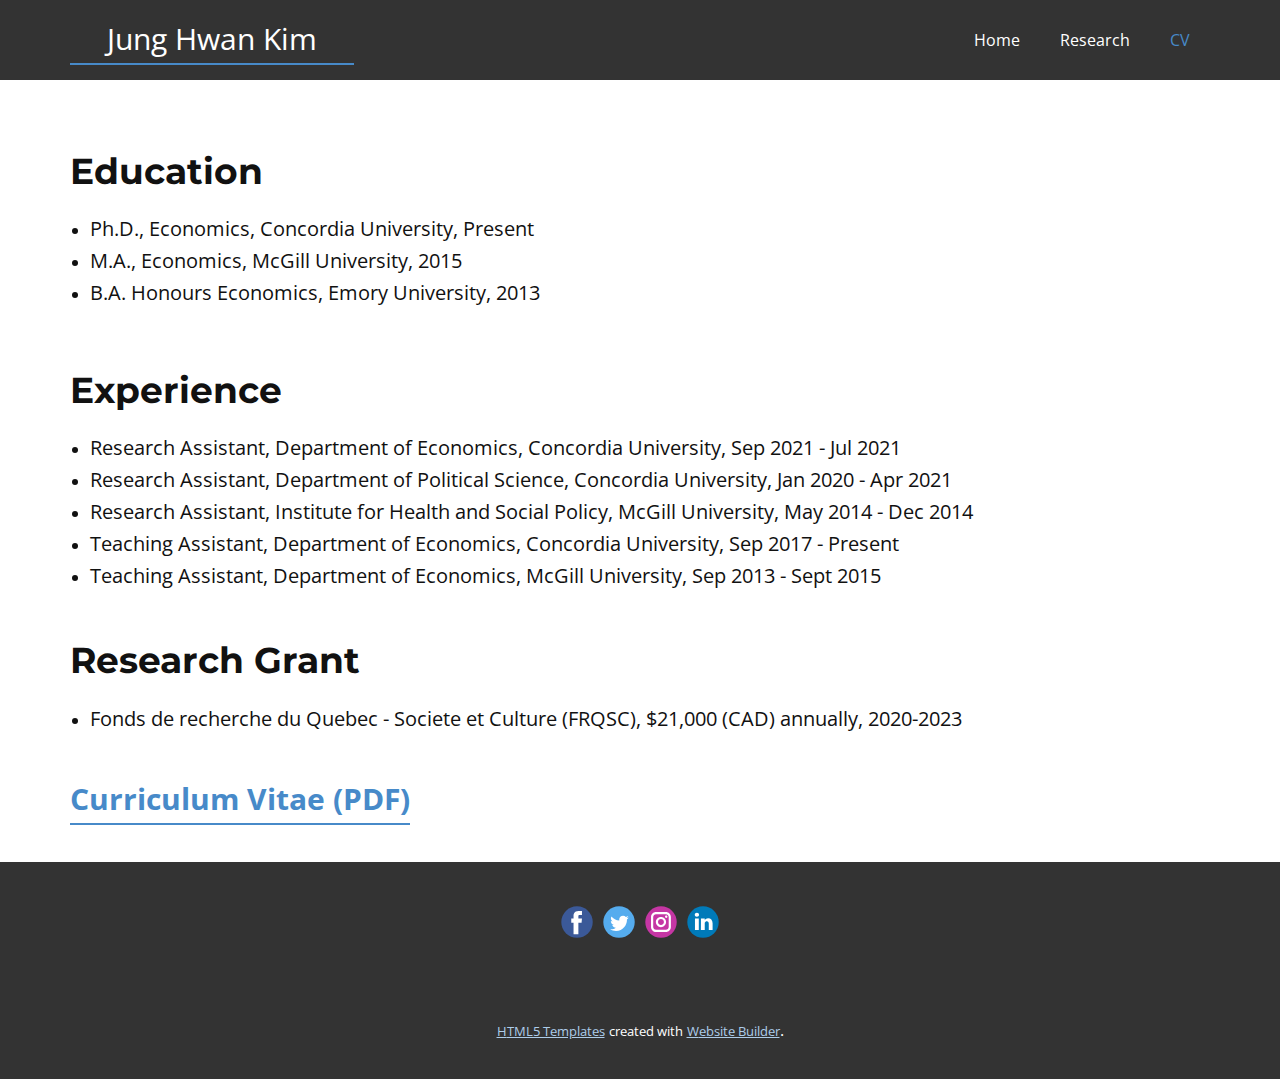
==== commit c070ca55: "Add files via upload" ====
--- a/CV.html
+++ b/CV.html
@@ -87,7 +87,10 @@
             <span style="font-size: 1.25rem;">Research Assistant, Institute for Health and Social Policy, McGill University, May 2014 - Dec 2014</span>
           </li>
           <li>
-            <span style="font-size: 1.25rem;">Teaching Assistant,</span>
+            <span style="font-size: 1.25rem;">Teaching Assistant, Department of Economics, Concordia University, Sep 2017 - Present</span>
+          </li>
+          <li>
+            <span style="font-size: 1.25rem;">Teaching Assistant, Department of Economics, McGill University, Sep 2013 - Sept 2015</span>
           </li>
         </ul>
         <div class="u-expanded-width u-list u-list-2">
